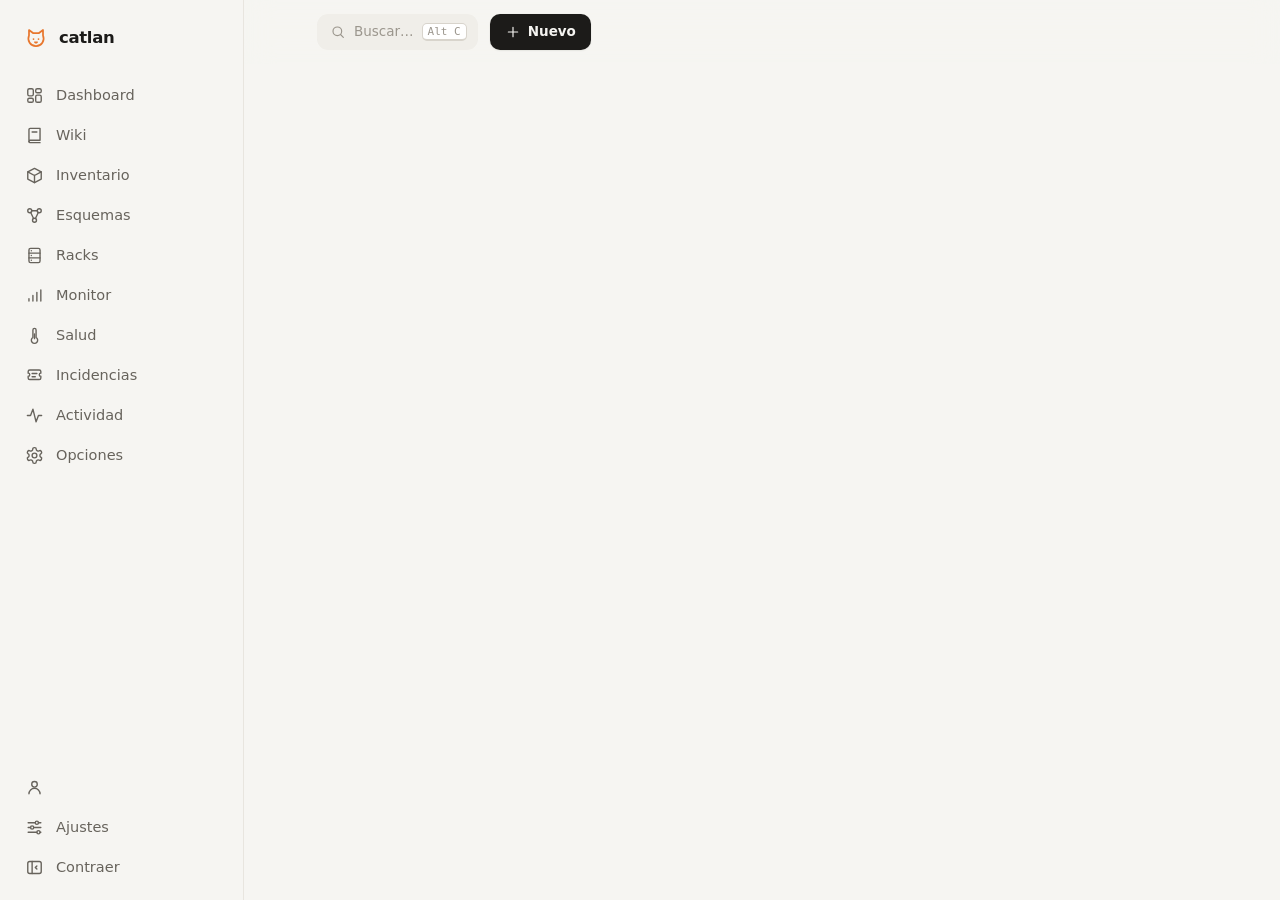
==== index.html @ 88fa3e04 "catlan: primera versión pública (WIP) Web autoalojada para equipos de IT: inventario, wiki, esquemas" ====
<!doctype html>
<html lang="es" data-theme="auto" data-density="comfy" data-motion="auto">
<head>
<meta charset="utf-8">
<meta name="viewport" content="width=device-width, initial-scale=1, viewport-fit=cover">
<title>catlan</title>
<link rel="icon" href="data:image/svg+xml,%3Csvg xmlns='http://www.w3.org/2000/svg' viewBox='0 0 24 24' fill='none' stroke='%23e8772e' stroke-width='2' stroke-linecap='round' stroke-linejoin='round'%3E%3Cpath d='M5 9.5V4l4 3h6l4-3v5.5A7.5 7.5 0 0 1 12 20a7.5 7.5 0 0 1-7-10.5z'/%3E%3Cpath d='M9.5 13h.01M14.5 13h.01'/%3E%3C/svg%3E">
<script>/* ajustes antes del primer pintado: sin parpadeo de tema */try{const s=JSON.parse(localStorage.getItem('catlan')||'{}'),h=document.documentElement;h.dataset.theme=s.theme||'auto';h.dataset.density=s.density||'comfy';h.dataset.motion=s.motion||'auto';if(s.rail)h.setAttribute('data-rail','');if(s.accent)h.style.setProperty('--acc',s.accent)}catch(e){}</script>
<style>
/* ── Tokens ─────────────────────────────────────────── */
:root{
  --bg:#f6f5f2;--s1:#ffffff;--s2:#f0eee9;--s3:#e6e3dc;--line:#e8e5df;--line2:#d8d4cc;
  --tx:#1c1b19;--tx2:#67635c;--tx3:#9b968d;--acc:#e8772e;--ok:#21925f;--bad:#d24343;--warn:#c4870f;
  --acc-soft:color-mix(in oklab,var(--acc) 14%,transparent);--acc-line:color-mix(in oklab,var(--acc) 45%,transparent);
  --sh1:0 1px 2px rgb(28 27 25/.06),0 0 0 .5px rgb(28 27 25/.03);
  --sh2:0 10px 30px -10px rgb(28 27 25/.18),0 2px 6px rgb(28 27 25/.06);
  --sh3:0 30px 80px -20px rgb(28 27 25/.35),0 8px 20px rgb(28 27 25/.08);
  --r:10px;--r2:16px;--pad:1;--side:244px;
  --e:cubic-bezier(.22,.8,.24,1);--spring:cubic-bezier(.34,1.45,.64,1);
  --font:ui-sans-serif,system-ui,-apple-system,"Segoe UI Variable Text","Segoe UI",Roboto,"Helvetica Neue",Arial,sans-serif;
  --mono:ui-monospace,"Cascadia Code","SF Mono","JetBrains Mono",Menlo,Consolas,monospace;
  color-scheme:light;
}
@media (prefers-color-scheme:dark){:root:not([data-theme=light]){
  --bg:#111110;--s1:#1a1a19;--s2:#222220;--s3:#2c2b29;--line:#262624;--line2:#353431;
  --tx:#edece8;--tx2:#a39f97;--tx3:#6e6a63;--ok:#3cc483;--bad:#f06a6a;--warn:#e5aa3a;
  --sh1:0 1px 2px rgb(0 0 0/.4),0 0 0 .5px rgb(255 255 255/.03);--sh2:0 12px 32px -10px rgb(0 0 0/.6),0 2px 6px rgb(0 0 0/.3);
  --sh3:0 30px 80px -20px rgb(0 0 0/.75),0 8px 24px rgb(0 0 0/.4);color-scheme:dark}}
:root[data-theme=dark]{
  --bg:#111110;--s1:#1a1a19;--s2:#222220;--s3:#2c2b29;--line:#262624;--line2:#353431;
  --tx:#edece8;--tx2:#a39f97;--tx3:#6e6a63;--ok:#3cc483;--bad:#f06a6a;--warn:#e5aa3a;
  --sh1:0 1px 2px rgb(0 0 0/.4),0 0 0 .5px rgb(255 255 255/.03);--sh2:0 12px 32px -10px rgb(0 0 0/.6),0 2px 6px rgb(0 0 0/.3);
  --sh3:0 30px 80px -20px rgb(0 0 0/.75),0 8px 24px rgb(0 0 0/.4);color-scheme:dark}
:root[data-density=compact]{--pad:.72}
:root[data-rail]{--side:72px}
html[data-motion=off] *,html[data-motion=off] *::before,html[data-motion=off] *::after{animation-duration:1ms!important;animation-delay:0s!important;transition-duration:1ms!important}
@media (prefers-reduced-motion:reduce){html[data-motion=auto] *,html[data-motion=auto] *::before,html[data-motion=auto] *::after{animation-duration:1ms!important;animation-delay:0s!important;transition-duration:1ms!important}}

/* ── Base ───────────────────────────────────────────── */
*{box-sizing:border-box}
html{-webkit-text-size-adjust:100%}
body{margin:0;background:var(--bg);color:var(--tx);font:14.5px/1.55 var(--font);-webkit-font-smoothing:antialiased;text-rendering:optimizeLegibility;transition:background .3s var(--e),color .3s var(--e)}
a{color:inherit}
::selection{background:var(--acc-soft)}
.ic{flex:none;display:block}
.mono{font-family:var(--mono);font-size:.92em;font-variant-numeric:tabular-nums}
.muted{color:var(--tx2)}.small{font-size:12.5px}.dim{color:var(--tx3)}
:focus-visible{outline:2px solid var(--acc);outline-offset:2px;border-radius:6px}
kbd{font:11px var(--mono);color:var(--tx3);border:1px solid var(--line2);border-bottom-width:2px;border-radius:5px;padding:1px 5px;background:var(--s1)}
h1,h2,h3,h4{text-wrap:balance}

/* ── Controles ──────────────────────────────────────── */
.btn{display:inline-flex;align-items:center;justify-content:center;gap:7px;height:36px;padding:0 14px;border-radius:var(--r);border:1px solid var(--line2);background:var(--s1);color:var(--tx);font:inherit;font-size:13.5px;font-weight:560;text-decoration:none;white-space:nowrap;cursor:pointer;box-shadow:var(--sh1);
  transition:transform .15s var(--e),background .2s,border-color .2s,color .2s,box-shadow .2s,opacity .2s}
.btn:hover{border-color:var(--tx3)}
.btn:active{transform:scale(.965)}
.btn.pri{background:var(--tx);color:var(--bg);border-color:transparent}
.btn.pri:hover{background:color-mix(in oklab,var(--tx) 86%,var(--acc))}
.btn.ghost{background:transparent;border-color:transparent;box-shadow:none;color:var(--tx2)}
.btn.ghost:hover{background:var(--s2);color:var(--tx)}
.btn.icon{width:36px;padding:0}.btn.sm{height:30px}.btn.icon.sm{width:30px}
.btn.danger{color:var(--bad)}.btn.danger:hover{border-color:var(--bad);background:color-mix(in oklab,var(--bad) 8%,var(--s1))}
.btn.danger-fill{background:var(--bad);color:#fff;border-color:transparent}
.btn:disabled{opacity:.4;pointer-events:none}
.chip{display:inline-flex;align-items:center;gap:6px;height:30px;padding:0 10px;border:1px dashed var(--line2);border-radius:99px;background:transparent;color:var(--tx2);font:inherit;font-size:12.5px;cursor:pointer;transition:all .2s var(--e)}
.chip:hover{border-style:solid;border-color:var(--acc-line);color:var(--tx);background:var(--acc-soft)}
input,select,textarea{font:inherit;color:var(--tx);background:var(--s1);border:1px solid var(--line2);border-radius:var(--r);outline:none;transition:border-color .18s,box-shadow .18s,background .18s}
input:not([type=checkbox]):not([type=file]),select{height:38px;padding:0 12px}
textarea{padding:10px 12px;line-height:1.6;resize:vertical}
input:hover,select:hover,textarea:hover{border-color:var(--tx3)}
input:focus,select:focus,textarea:focus{border-color:var(--acc);box-shadow:0 0 0 4px var(--acc-soft)}
input::placeholder,textarea::placeholder{color:var(--tx3)}
select{appearance:none;padding-right:34px;background-image:url("data:image/svg+xml,%3Csvg xmlns='http://www.w3.org/2000/svg' width='16' height='16' fill='none' stroke='%239b968d' stroke-width='2' stroke-linecap='round'%3E%3Cpath d='m4 6 4 4 4-4'/%3E%3C/svg%3E");background-repeat:no-repeat;background-position:right 11px center;cursor:pointer}
.fields{display:grid;gap:calc(16px*var(--pad))}
.fields.two{grid-template-columns:1fr 1fr;column-gap:16px}
.field label{display:block;font-size:12.5px;font-weight:560;color:var(--tx2);margin:0 0 6px}
.field input,.field select,.field textarea{width:100%}
.field.full{grid-column:1/-1}
.title-in{font-size:24px;font-weight:680;letter-spacing:-.022em;border-color:transparent!important;background:transparent;box-shadow:none!important;padding:4px 10px!important;margin-left:-10px;height:auto!important;border-radius:10px;min-width:0;flex:1 1 220px}
.title-in:hover{background:var(--s2)}.title-in:focus{background:var(--s1);border-color:var(--line2)!important}
.title-in.big{font-size:34px;letter-spacing:-.03em;width:100%;margin-bottom:8px}

/* Segmentado con pastilla deslizante */
.seg{position:relative;display:inline-flex;padding:3px;gap:2px;background:var(--s2);border-radius:11px;isolation:isolate}
.seg::before{content:"";position:absolute;z-index:-1;top:3px;bottom:3px;left:0;width:var(--w,0);transform:translateX(var(--x,0));background:var(--s1);border-radius:8px;box-shadow:var(--sh1);transition:transform .38s var(--spring),width .38s var(--spring)}
.seg button{border:0;background:none;height:30px;padding:0 12px;border-radius:8px;font:inherit;font-size:13px;font-weight:560;color:var(--tx2);cursor:pointer;transition:color .2s;white-space:nowrap}
.seg button:hover,.seg button.on{color:var(--tx)}
/* Interruptor */
.switch{position:relative;width:40px;height:24px;border-radius:99px;border:0;background:var(--s3);cursor:pointer;transition:background .25s var(--e);flex:none}
.switch::after{content:"";position:absolute;top:3px;left:3px;width:18px;height:18px;border-radius:50%;background:#fff;box-shadow:0 1px 3px rgb(0 0 0/.25);transition:transform .35s var(--spring)}
.switch[aria-checked=true]{background:var(--acc)}.switch[aria-checked=true]::after{transform:translateX(16px)}

/* ── Esqueleto ──────────────────────────────────────── */
.shell{display:grid;grid-template-columns:var(--side) minmax(0,1fr);min-height:100vh;transition:grid-template-columns .4s var(--e)}
.side{position:sticky;top:0;height:100vh;display:flex;flex-direction:column;gap:4px;padding:18px 12px 14px;border-right:1px solid var(--line);overflow:hidden;z-index:40;background:var(--bg)}
.brand{display:flex;align-items:center;gap:11px;height:40px;padding:0 12px;margin-bottom:14px;font-weight:700;font-size:16.5px;letter-spacing:-.02em;text-decoration:none}
.brand .ic{color:var(--acc);transition:transform .5s var(--spring)}.brand:hover .ic{transform:rotate(-12deg) scale(1.08)}
.nav{position:relative;display:flex;flex-direction:column;gap:2px}
.nav a,.navbtn{position:relative;z-index:1;display:flex;align-items:center;gap:12px;height:38px;padding:0 13px;border-radius:10px;border:0;background:none;color:var(--tx2);font:inherit;font-weight:540;text-decoration:none;cursor:pointer;white-space:nowrap;transition:color .2s,background .2s}
.nav a:hover,.navbtn:hover{color:var(--tx)}
.navbtn:hover{background:var(--s2)}
.nav a.on{color:var(--tx)}
.nav a .ic{transition:color .25s,transform .35s var(--spring)}
.nav a.on .ic{color:var(--acc)}
.nav a:active .ic{transform:scale(.88)}
.ind{position:absolute;left:0;right:0;top:0;height:38px;border-radius:10px;background:var(--s1);box-shadow:var(--sh1);opacity:0;transition:transform .45s var(--spring),opacity .2s}
.lbl{transition:opacity .25s var(--e)}
:root[data-rail] .side .lbl{opacity:0;pointer-events:none}
.side-foot{margin-top:auto;display:flex;flex-direction:column;gap:2px}
:root[data-rail] #toggle-rail .ic{transform:scaleX(-1)}
.main{min-width:0;display:flex;flex-direction:column}
.top{position:sticky;top:0;z-index:30;display:flex;align-items:center;gap:12px;height:64px;padding:0 clamp(16px,3vw,36px);background:color-mix(in oklab,var(--bg) 80%,transparent);-webkit-backdrop-filter:saturate(1.5) blur(14px);backdrop-filter:saturate(1.5) blur(14px);border-bottom:1px solid transparent;transition:border-color .3s}
.top.scrolled{border-color:var(--line)}
.crumbs{display:flex;align-items:center;gap:8px;min-width:0;font-size:13.5px;color:var(--tx3)}
.crumbs a{color:var(--tx2);text-decoration:none;transition:color .2s}.crumbs a:hover{color:var(--tx)}
.crumbs .cur{color:var(--tx);font-weight:560;overflow:hidden;text-overflow:ellipsis;white-space:nowrap}
.crumbs .sep{color:var(--line2)}
.sync{display:inline-flex;align-items:center;gap:6px;font-size:12px;color:var(--tx3);opacity:0;transform:translateY(2px);transition:opacity .3s,transform .3s var(--e);white-space:nowrap}
.sync.show{opacity:1;transform:none}
.sync i{width:7px;height:7px;border-radius:50%;background:var(--tx3)}
.sync.saving i{background:var(--acc);animation:pulse 1s ease-in-out infinite}
.sync.saved i{background:var(--ok)}.sync.error{color:var(--bad)}.sync.error i{background:var(--bad)}
.only-m{display:none!important}
.page{width:100%;max-width:1120px;margin:0 auto;padding:12px clamp(16px,3vw,36px) 96px}
.page[data-w=wide]{max-width:1480px}
/* Editor de esquemas: ocupa la ventana justa, sin scroll de página */
.page[data-w=fill]{max-width:1480px;height:calc(100dvh - 64px);display:flex;flex-direction:column;padding-bottom:16px}
.page[data-w=fill] .stage{flex:1;min-height:0}
.page[data-w=fill].in{animation-name:fade} /* sin desplazamiento: así no asoma scroll al entrar */
.page.in{animation:pageIn .5s var(--e) both}
.page.in .stagger>*{animation:rise .55s var(--e) both;animation-delay:calc(60ms + var(--i,0)*28ms)}

/* ── Piezas ─────────────────────────────────────────── */
.ph{display:flex;align-items:flex-end;justify-content:space-between;gap:16px 24px;flex-wrap:wrap;margin:20px 0 28px}
.ph h1{margin:0;font-size:30px;line-height:1.12;letter-spacing:-.03em;font-weight:700}
.ph .sub{margin:8px 0 0;color:var(--tx2);font-size:14px}
.ph-a{display:flex;align-items:center;gap:8px;flex-wrap:wrap}
.card{background:var(--s1);border:1px solid var(--line);border-radius:var(--r2);box-shadow:var(--sh1)}
.pad{padding:calc(22px*var(--pad)) calc(22px*var(--pad))}
.card-t{margin:0 0 14px;font-size:13px;font-weight:620;color:var(--tx2);letter-spacing:.01em;display:flex;align-items:center;gap:8px}
.card-t .count,.coll-btn .count{font-weight:560;color:var(--tx3);font-variant-numeric:tabular-nums}
.rows{display:flex;flex-direction:column;gap:2px}
.rowlink{display:flex;align-items:center;gap:14px;padding:calc(14px*var(--pad)) 14px;margin:0 -14px;border-radius:14px;text-decoration:none;transition:background .2s,box-shadow .2s,transform .25s var(--e)}
.rowlink:hover{background:var(--s1);box-shadow:var(--sh1)}
.rowlink:active{transform:scale(.995)}
.rowlink .grow{flex:1;min-width:0;display:flex;flex-direction:column;gap:2px}
.rowlink b{font-weight:600;font-size:15px;letter-spacing:-.01em}
.rowlink .ex{color:var(--tx2);font-size:13.5px;overflow:hidden;text-overflow:ellipsis;white-space:nowrap}
.rowlink time{flex:none;font-size:12.5px;color:var(--tx3)}
.badge-ic{flex:none;display:grid;place-items:center;width:38px;height:38px;border-radius:11px;background:var(--s2);color:var(--tx2);transition:background .25s,color .25s}
.rowlink:hover .badge-ic{background:var(--acc-soft);color:var(--acc)}
.grid{display:grid;grid-template-columns:repeat(auto-fill,minmax(230px,1fr));gap:16px}
.tile{display:flex;flex-direction:column;text-decoration:none;background:var(--s1);border:1px solid var(--line);border-radius:var(--r2);overflow:hidden;box-shadow:var(--sh1);transition:transform .35s var(--spring),box-shadow .3s var(--e),border-color .3s}
.tile:hover{transform:translateY(-3px);box-shadow:var(--sh2);border-color:var(--line2)}
.tile-art{position:relative;display:grid;place-items:center;aspect-ratio:16/9;color:var(--tx3);background:radial-gradient(var(--line2) 1px,transparent 1.3px) 0 0/16px 16px,var(--s2);border-bottom:1px solid var(--line);transition:color .3s}
.tile:hover .tile-art{color:var(--acc)}
.tile-art .ic{transition:transform .5s var(--spring)}.tile:hover .tile-art .ic{transform:scale(1.12)}
.tile-t{padding:14px 16px 2px;font-weight:600;letter-spacing:-.01em}
.tile-s{padding:0 16px 14px;font-size:12.5px;color:var(--tx3)}
.tile.add{border-style:dashed;background:transparent;box-shadow:none;align-items:center;justify-content:center;gap:8px;min-height:180px;color:var(--tx2);font:inherit;font-weight:560;cursor:pointer}
.tile.add:hover{color:var(--tx);border-color:var(--acc-line);background:var(--acc-soft)}
.empty{display:flex;flex-direction:column;align-items:center;text-align:center;padding:72px 20px;color:var(--tx2)}
.empty-ic{display:grid;place-items:center;width:64px;height:64px;border-radius:20px;background:var(--s1);border:1px solid var(--line);box-shadow:var(--sh1);color:var(--acc);margin-bottom:18px;animation:float 5s ease-in-out infinite}
.empty h3{margin:0 0 6px;color:var(--tx);font-size:17px;letter-spacing:-.01em}
.empty p{margin:0 0 20px;max-width:42ch}
/* Tabla */
.tbl-wrap{overflow:auto}
.tbl{width:100%;border-collapse:separate;border-spacing:0;font-size:13.5px}
.tbl th{position:sticky;top:0;text-align:left;font-size:12px;font-weight:600;color:var(--tx3);padding:12px 16px;border-bottom:1px solid var(--line);background:var(--s1);white-space:nowrap}
.tbl td{padding:calc(13px*var(--pad)) 16px;border-bottom:1px solid var(--line);white-space:nowrap}
.tbl tbody tr{cursor:pointer;transition:background .15s}
.tbl tbody tr:hover,.tbl tbody tr:focus-visible{background:var(--s2);outline:none}
.tbl tbody tr:last-child td{border-bottom:0}
.tbl td b{font-weight:600}
.pill{display:inline-flex;align-items:center;gap:7px;height:24px;padding:0 10px 0 9px;border-radius:99px;background:var(--s2);font-size:12.5px;color:var(--tx2)}
.pill i{width:6px;height:6px;border-radius:50%;background:var(--tx3)}
.pill.ok{background:color-mix(in oklab,var(--ok) 12%,transparent);color:color-mix(in oklab,var(--ok) 80%,var(--tx))}.pill.ok i{background:var(--ok);box-shadow:0 0 0 3px color-mix(in oklab,var(--ok) 20%,transparent)}
.pill.bad{background:color-mix(in oklab,var(--bad) 11%,transparent);color:color-mix(in oklab,var(--bad) 80%,var(--tx))}.pill.bad i{background:var(--bad)}
.pill.warn{background:color-mix(in oklab,var(--warn) 13%,transparent);color:color-mix(in oklab,var(--warn) 75%,var(--tx))}.pill.warn i{background:var(--warn)}
/* Plegables */
.coll-btn{display:flex;align-items:center;gap:8px;width:100%;padding:10px 0;border:0;background:none;font:inherit;font-weight:580;color:var(--tx2);cursor:pointer;text-align:left;transition:color .2s}
.coll-btn:hover{color:var(--tx)}
.coll-btn .chev{margin-left:auto;transition:transform .4s var(--spring)}
.coll.open>.coll-btn .chev{transform:rotate(180deg)}
.coll-body{display:grid;grid-template-rows:0fr;transition:grid-template-rows .45s var(--e)}
.coll.open>.coll-body{grid-template-rows:1fr}
.coll-body>div{min-height:0;overflow:hidden;visibility:hidden;opacity:0;transition:visibility 0s .45s,opacity .3s}
.coll.open>.coll-body>div{visibility:visible;opacity:1;transition:visibility 0s,opacity .4s .05s}
.coll.mini>.coll-btn{padding:4px 0;font-size:12.5px;font-weight:540;color:var(--tx3);width:auto}
.coll.mini>.coll-btn .chev{margin-left:0}
/* Prosa */
.read{max-width:760px;margin:0 auto}
.prose{font-size:15.5px;line-height:1.75;color:color-mix(in oklab,var(--tx) 92%,var(--tx2))}
.prose>:first-child{margin-top:0}
.prose h2,.prose h3,.prose h4,.prose h5{color:var(--tx);letter-spacing:-.018em;line-height:1.25;margin:1.8em 0 .55em}
.prose h2{font-size:23px}.prose h3{font-size:19px}.prose h4{font-size:16.5px}.prose h5{font-size:15px}
.prose p{margin:0 0 1.05em}
.prose ul{margin:0 0 1.1em;padding-left:1.3em}.prose li{margin:.3em 0;padding-left:.2em}.prose li::marker{color:var(--tx3)}
.prose a{text-decoration:underline;text-decoration-color:var(--acc-line);text-decoration-thickness:1.5px;text-underline-offset:3px;transition:text-decoration-color .2s}
.prose a:hover{text-decoration-color:var(--acc)}
a.ref{text-decoration:none;color:inherit;display:inline-flex;align-items:center;gap:5px;padding:0 .5em;border-radius:7px;background:var(--acc-soft);font-weight:560;font-size:.94em;transition:background .2s}
a.ref::before{content:"";width:6px;height:6px;border-radius:2px;background:var(--acc)}
a.ref:hover{background:color-mix(in oklab,var(--acc) 24%,transparent)}
.prose code{font:.86em var(--mono);background:var(--s2);border:1px solid var(--line);padding:.12em .4em;border-radius:6px}
.prose pre{background:var(--s1);border:1px solid var(--line);border-radius:14px;padding:16px 18px;overflow:auto;font-size:13px;line-height:1.65;box-shadow:var(--sh1)}
.prose pre code{background:none;border:0;padding:0;font-size:inherit}
.prose s{color:var(--tx3)}
.read-foot{margin-top:56px;padding-top:8px;border-top:1px solid var(--line)}
/* Editor wiki */
.mdin{display:block;width:100%;min-height:52vh;border:0!important;box-shadow:none!important;background:transparent;padding:4px 0!important;font:15px/1.75 var(--mono);resize:none}
.ed-bar{display:flex;align-items:center;justify-content:space-between;gap:12px;margin:0 0 18px;padding-bottom:14px;border-bottom:1px solid var(--line)}
.actionbar{position:sticky;bottom:16px;display:flex;justify-content:flex-end;gap:8px;margin-top:28px;padding:10px;border-radius:16px;background:color-mix(in oklab,var(--s1) 82%,transparent);-webkit-backdrop-filter:blur(14px);backdrop-filter:blur(14px);border:1px solid var(--line);box-shadow:var(--sh2);animation:rise .5s .15s var(--e) both}
/* Ficha */
.split{display:grid;grid-template-columns:minmax(0,1fr) 340px;gap:20px;align-items:start}
.side-col{display:flex;flex-direction:column;gap:20px;position:sticky;top:84px}
.notes{margin-top:22px;padding-top:20px;border-top:1px solid var(--line);font-size:14.5px}
.rel{list-style:none;margin:0;padding:0;display:flex;flex-direction:column;gap:2px}
.rel a{display:flex;align-items:center;gap:11px;padding:8px 10px;margin:0 -10px;border-radius:10px;text-decoration:none;transition:background .2s}
.rel a:hover{background:var(--s2)}
.rel .badge-ic{width:30px;height:30px;border-radius:9px}
.rel a:hover .badge-ic{background:var(--acc-soft);color:var(--acc)}
.rel span{display:flex;flex-direction:column;min-width:0}.rel small{color:var(--tx3);font-size:11.5px}
.scroll{max-height:420px;overflow:auto;margin:0 -6px;padding:0 6px}
/* Línea de tiempo */
.day{margin:28px 0 8px;font-size:12px;font-weight:620;color:var(--tx3);letter-spacing:.04em;text-transform:uppercase}
.day:first-child{margin-top:4px}
.tl{list-style:none;margin:0;padding:0;position:relative}
.ev{position:relative;display:grid;grid-template-columns:32px minmax(0,1fr);gap:12px;padding:10px 0}
.ev:not(:last-child)::before{content:"";position:absolute;left:15.5px;top:46px;bottom:-6px;width:1px;background:var(--line)}
.av{display:grid;place-items:center;width:32px;height:32px;border-radius:50%;font-size:12.5px;font-weight:650;background:hsl(var(--h) 60% 92%);color:hsl(var(--h) 45% 34%)}
:root[data-theme=dark] .av{background:hsl(var(--h) 25% 20%);color:hsl(var(--h) 60% 76%)}
@media (prefers-color-scheme:dark){:root:not([data-theme=light]) .av{background:hsl(var(--h) 25% 20%);color:hsl(var(--h) 60% 76%)}}
.ev p{margin:5px 0 0;font-size:14px;color:var(--tx2)}
.ev p b{color:var(--tx);font-weight:600}
.ev p a{color:var(--tx);font-weight:560;text-decoration:underline;text-decoration-color:var(--line2);text-underline-offset:3px}
.ev p a:hover{text-decoration-color:var(--acc)}
.ev time{display:block;font-size:12px;color:var(--tx3);margin-top:1px}
.snap{margin:6px 0 4px;padding:12px 14px;max-height:280px;overflow:auto;white-space:pre-wrap;word-break:break-word;font:12px/1.6 var(--mono);color:var(--tx2);background:var(--s2);border-radius:10px}
.compact .ev{grid-template-columns:26px minmax(0,1fr);padding:7px 0}
.compact .av{width:26px;height:26px;font-size:11px}
.compact .ev:not(:last-child)::before{left:12.5px;top:38px}
.compact .ev p{margin-top:3px;font-size:13px}

/* ── Esquemas ───────────────────────────────────────── */
.ed-head{display:flex;align-items:center;gap:12px;flex-wrap:wrap;margin:14px 0 18px}
.stage{position:relative;overflow:hidden;background:radial-gradient(color-mix(in oklab,var(--line2) 80%,transparent) 1px,transparent 1.4px) 0 0/22px 22px,var(--s1)}
#cv{display:block;width:100%;height:100%;cursor:grab;touch-action:none;user-select:none;-webkit-user-select:none}
#cv:focus-visible{outline:none}.stage:has(#cv:focus-visible){border-color:var(--acc-line)}
.stage.dragging{cursor:grabbing}
.bgimg{opacity:.92}
.nd{cursor:grab;transition:opacity .3s var(--e)}
.nd.dim{opacity:.18}
.nd .in{transform-box:fill-box;transform-origin:center}
.nd .box{fill:var(--s1);stroke:var(--line2);stroke-width:1.5;filter:drop-shadow(0 3px 6px rgb(0 0 0/.07));transition:stroke .25s,fill .25s}
.nd:hover .box{stroke:var(--tx3)}
.nd .halo{fill:none;stroke:var(--acc);stroke-width:2;opacity:0;transform-box:fill-box;transform-origin:center;transform:scale(.9);transition:opacity .25s,transform .4s var(--spring)}
.nd.sel .halo{opacity:1;transform:none}
.nd.sel .box{stroke:var(--acc)}
.nd use{color:var(--tx);transition:color .25s}.nd.sel use{color:var(--acc)}
.nd text{fill:var(--tx);font:600 13px var(--font);paint-order:stroke;stroke:var(--s1);stroke-width:6px;stroke-linejoin:round}
.nd text.ip{fill:var(--tx3);font:11px var(--mono)}
#tour{position:fixed;inset:0;z-index:90}
#tour .hole{position:fixed;border-radius:12px;box-shadow:0 0 0 9999px rgb(0 0 0 / .55),0 0 0 2px var(--acc);pointer-events:none;transition:all .35s var(--e)}
#tour .hole.none{inset:50% auto auto 50%;width:0;height:0;box-shadow:0 0 0 9999px rgb(0 0 0 / .55)}
#tour .tcard{position:fixed;width:min(340px,calc(100vw - 32px));background:var(--s1);color:var(--tx);border:1px solid var(--line);border-radius:16px;padding:18px 18px 14px;box-shadow:0 18px 50px rgb(0 0 0 / .35);transition:top .35s var(--e),left .35s var(--e)}
#tour .tcard h3{margin:2px 0 6px;font-size:17px}#tour .tcard p{margin:0 0 14px;color:var(--tx2);font-size:14px;line-height:1.5}
#tour .tstep{font-size:12px;color:var(--tx3)}#tour .tbtns{display:flex;gap:8px;align-items:center}#tour .tbtns .grow{flex:1}
[data-motion="off"] #tour .hole,[data-motion="off"] #tour .tcard{transition:none}
.lk{stroke:var(--line2);stroke-width:2.5;stroke-linecap:round;transition:stroke .25s}
.lkt{font:500 11px var(--mono, ui-monospace, monospace);fill:var(--tx2);text-anchor:middle;paint-order:stroke;stroke:var(--bg);stroke-width:4px;stroke-linejoin:round;pointer-events:none}
.lkg:hover .lk{stroke:var(--tx3)}.lkg.sel .lk{stroke:var(--acc);stroke-width:3}
.hit{stroke:transparent;stroke-width:18;cursor:pointer}
.ghostln{stroke:var(--acc);stroke-width:2;stroke-dasharray:6 6;animation:dash .6s linear infinite;pointer-events:none}
.dock{position:absolute;left:14px;top:14px;display:flex;flex-direction:column;padding:5px;max-height:calc(100% - 28px);background:color-mix(in oklab,var(--s1) 86%,transparent);-webkit-backdrop-filter:blur(12px);backdrop-filter:blur(12px);border:1px solid var(--line);border-radius:14px;box-shadow:var(--sh2)}
.dock button{display:grid;place-items:center;width:38px;height:38px;flex:none;border:0;border-radius:10px;background:none;color:var(--tx2);cursor:pointer;transition:background .2s,color .2s,transform .2s var(--spring)}
.dock button:hover{background:var(--s2);color:var(--tx);transform:scale(1.06)}
.dock button:active{transform:scale(.92)}
.dock-tg{color:var(--tx)!important}
.dock-tools{display:grid;grid-template-rows:1fr;min-height:0;transition:grid-template-rows .45s var(--e)}
.dock-tools>div{min-height:0;overflow:auto;display:flex;flex-direction:column;gap:1px;scrollbar-width:none}
.dock.closed .dock-tools{grid-template-rows:0fr}
.dock:not(.closed) .dock-tg{background:var(--s2)}
.insp{position:absolute;right:14px;top:14px;width:290px;padding:16px;background:color-mix(in oklab,var(--s1) 94%,transparent);-webkit-backdrop-filter:blur(12px);backdrop-filter:blur(12px);border:1px solid var(--line);border-radius:16px;box-shadow:var(--sh2);
  opacity:0;transform:translateX(14px) scale(.97);transform-origin:top right;pointer-events:none;transition:opacity .22s var(--e),transform .45s var(--spring)}
.insp.show{opacity:1;transform:none;pointer-events:auto}
.insp-h{display:flex;align-items:center;gap:10px;margin-bottom:16px}
.insp-h>div{display:flex;flex-direction:column;flex:1;min-width:0}
.insp-ic{display:grid;place-items:center;width:38px;height:38px;border-radius:11px;background:var(--acc-soft);color:var(--acc);flex:none}
.insp-a{display:flex;gap:8px;margin-top:16px}.insp-a .btn:first-child{flex:1}
.linkrow{display:flex;align-items:center;gap:8px;margin-top:12px;font-size:13px;color:var(--tx2);text-decoration:none;transition:color .2s}
.linkrow:hover{color:var(--acc)}
.hint-pill{position:absolute;left:50%;bottom:14px;transform:translateX(-50%);padding:7px 14px;border-radius:99px;font-size:12.5px;color:var(--tx2);background:color-mix(in oklab,var(--s1) 88%,transparent);-webkit-backdrop-filter:blur(10px);backdrop-filter:blur(10px);border:1px solid var(--line);box-shadow:var(--sh1);pointer-events:none;white-space:nowrap;transition:color .3s,border-color .3s}
.hint-pill.on{color:var(--acc);border-color:var(--acc-line)}

/* ── Racks ──────────────────────────────────────────── */
.rk-cap{display:flex;align-items:center;gap:10px;margin-left:auto}
.meter{width:120px;height:6px;border-radius:99px;background:var(--s3);overflow:hidden}
.meter i{display:block;height:100%;width:0;border-radius:inherit;background:var(--acc);transition:width .6s var(--spring)}
.hgt{display:inline-flex;align-items:center;gap:8px}.hgt input{width:68px;height:32px!important}
.rk-layout{display:grid;grid-template-columns:200px auto minmax(260px,1fr);gap:24px;align-items:start}
.rk-pal,.rk-insp{position:sticky;top:84px}
.pal-list{display:flex;flex-direction:column;gap:1px;padding-top:4px}
.pal-item{display:flex;align-items:center;gap:10px;height:36px;padding:0 10px;margin:0 -10px;border:0;border-radius:9px;background:none;color:var(--tx);font:inherit;font-size:13.5px;cursor:pointer;text-align:left;transition:background .2s,transform .25s var(--spring)}
.pal-item:hover{background:var(--s2);transform:translateX(3px)}
.pal-item:active{transform:scale(.97)}
.pal-item .u{margin-left:auto;font:11.5px var(--mono);color:var(--tx3)}
.sw{width:22px;height:12px;border-radius:3px;background:var(--c);flex:none}
.rack-frame{padding:12px 0;border-radius:16px;background:var(--s1);border:1px solid var(--line);box-shadow:var(--sh1)}
.rack{position:relative;width:min(400px,calc(100vw - 40px));background:var(--s2);touch-action:none;user-select:none;-webkit-user-select:none;outline:none}
.rack::before,.rack::after{content:"";position:absolute;top:0;bottom:0;width:2px;border-radius:1px;background:var(--line2);z-index:0}
.rack::before{left:33px}.rack::after{right:8px}
.rack-frame:has(.rack:focus-visible){box-shadow:0 0 0 2px var(--acc),var(--sh1)}
.ru{position:absolute;left:0;right:0;height:24px;border-top:1px solid color-mix(in oklab,var(--line) 70%,transparent)}
.ru span{position:absolute;left:0;width:28px;text-align:center;font:10px/24px var(--mono);color:var(--tx3)}
.dev{position:absolute;z-index:1;left:39px;right:15px;display:flex;align-items:center;gap:8px;padding:0 10px;border-radius:5px;color:var(--tx);font-size:12px;white-space:nowrap;overflow:hidden;cursor:grab;
  background:var(--s1);border:1px solid var(--line2);border-left:3px solid var(--c);
  transition:bottom .42s var(--spring),height .42s var(--spring),box-shadow .25s,border-color .2s,opacity .3s,transform .25s var(--e)}
.dev:hover{border-color:var(--tx3);border-left-color:var(--c)}
.dev.sel{z-index:2;border-color:var(--acc);border-left-color:var(--c);box-shadow:0 0 0 1px var(--acc),0 8px 20px -10px rgb(0 0 0/.35)}
.dev>svg{color:var(--c);flex:none}
.dev.lift{cursor:grabbing;transform:scale(1.015)}
.dev.dim{opacity:.25}
.dev .dn{font-weight:600;overflow:hidden;text-overflow:ellipsis}
.dev .dm{color:var(--tx3);font:10.5px var(--mono)}
.dev .led{width:6px;height:6px;margin-left:auto;border-radius:50%;background:var(--ok);flex:none;animation:led 3.2s ease-in-out infinite}
.dev .dn{flex:0 1 auto;max-width:34%}
.dev.many .dm{display:none}
.dev>span:not(.dn):not(.dm):not(.led)+.led{margin-left:0}
/* Frontales: cada tipo se reconoce de un vistazo */
.pts{flex:1;min-width:0;max-width:calc(var(--cols)*12px);height:min(calc(100% - 6px),calc(var(--rows)*9px + 2px));display:grid;grid-template-columns:repeat(var(--cols),1fr);grid-template-rows:repeat(var(--rows),1fr);gap:2px;margin-left:auto}
.pt{border-radius:2px;box-shadow:inset 0 0 0 1px color-mix(in oklab,var(--tx3) 70%,transparent);cursor:pointer;transition:background .2s,box-shadow .2s,transform .2s var(--spring)}
.pt:hover{background:var(--tx);box-shadow:none;transform:scale(1.25)}
.pt.on{background:var(--ok);box-shadow:none}
.t-patch .pt.on{background:var(--warn)}.t-pdu .pt.on{background:var(--k4)}
.t-pdu .pt{border-radius:50%}
.sfp{display:grid;grid-template-columns:repeat(var(--k),9px);gap:2px 3px;flex:none;padding-left:5px;border-left:1px solid var(--line2)}
.sf{width:9px;height:7px;border-radius:1.5px;box-shadow:inset 0 0 0 1px var(--tx3);cursor:pointer;transition:transform .2s var(--spring),background .2s}
.sf:hover{background:var(--tx);box-shadow:none;transform:scale(1.25)}.sf.on{background:var(--k1);box-shadow:none}
.bays{flex:1;align-self:stretch;margin:5px 0 5px auto;max-width:190px;border-radius:3px;background:repeating-linear-gradient(90deg,var(--line2) 0 1px,transparent 1px 14px);box-shadow:inset 0 0 0 1px var(--line2)}
.bays.big{max-width:220px;background:repeating-linear-gradient(90deg,var(--line2) 0 1px,transparent 1px 27px)}
.lcd{flex:none;margin-left:auto;padding:0 6px;height:15px;border-radius:3px;font:600 9.5px/15px var(--mono);color:var(--tx2);background:var(--s2)}
.bars{display:flex;gap:2px;flex:none}.bars i{width:4px;height:10px;border-radius:1px;background:var(--ok)}.bars i:last-child{opacity:.3}
.mports{flex:none;margin-left:auto;width:calc(var(--n)*10px);height:8px;background:repeating-linear-gradient(90deg,var(--tx3) 0 8px,transparent 8px 10px);opacity:.6}
.shelf{flex:1;height:2px;margin:auto 0 4px auto;max-width:260px;border-radius:1px;background:var(--line2)}
.vent{flex:1;height:4px;margin-left:auto;max-width:280px;background:repeating-linear-gradient(90deg,var(--line2) 0 22px,transparent 22px 27px)}
.t-server{--c:var(--k1)}.t-switch{--c:var(--k3)}.t-patch{--c:var(--tx3)}.t-router{--c:var(--k6)}.t-firewall{--c:var(--k2)}.t-nas{--c:var(--k7)}
.t-ups{--c:var(--k4)}.t-pdu{--c:var(--k4)}.t-kvm{--c:var(--k5)}.t-tray{--c:var(--line2)}.t-blank{--c:var(--line2)}.t-other{--c:var(--tx3)}
.t-blank{color:var(--tx3);background:transparent;border-style:dashed}.t-blank .led{display:none}
.np{display:flex;align-items:center;gap:8px;margin-top:4px;font-size:12.5px;color:var(--tx3)}
/* Diálogo de bocas */
dialog.ports-dlg{width:min(900px,calc(100vw - 32px));overflow-x:hidden}
@media (max-width:560px){.pd{padding:18px}.pd-ed{grid-template-columns:1fr auto}.pd-ed label{grid-column:1/-1}.pd-face{gap:10px;padding:12px}.pd-sfp{padding-left:10px}.ser .field input{width:70px}}
.pd{padding:24px}
.pd-h{display:flex;align-items:flex-start;justify-content:space-between;gap:12px;margin-bottom:18px}
.pd-h h3{margin:0}.pd-h p{margin:4px 0 0}
.pd-face{display:flex;gap:18px;align-items:center;padding:16px 16px 14px;border-radius:12px;background:var(--s2);border:1px solid var(--line2);border-left:4px solid var(--c);overflow-x:auto}
.pd-cu,.pd-sfp{display:grid;grid-template-columns:repeat(var(--cols),minmax(0,1fr));gap:6px 5px}
.pd-cu{flex:1}.pd-sfp{flex:none;padding-left:16px;border-left:1px solid var(--line2)}
.pp{display:flex;flex-direction:column;align-items:center;gap:3px;min-width:22px;padding:0;border:0;background:none;color:var(--tx3);font:600 9.5px var(--mono);cursor:pointer}
.pp i{width:100%;max-width:30px;aspect-ratio:1.15;border-radius:4px;background:var(--s1);box-shadow:inset 0 0 0 1px var(--line2);position:relative;transition:transform .25s var(--spring),box-shadow .2s,background .2s}
.pp i::after{content:"";position:absolute;left:32%;right:32%;bottom:22%;height:2px;border-radius:1px;background:var(--line2)}
.pp:hover i{transform:translateY(-2px)}
.pp.on i{background:color-mix(in oklab,var(--ok) 18%,var(--s1));box-shadow:inset 0 0 0 1.5px var(--ok)}
.t-pdu .pp.on i{background:color-mix(in oklab,var(--k4) 18%,var(--s1));box-shadow:inset 0 0 0 1.5px var(--k4)}.t-pdu .pp i{border-radius:50%;aspect-ratio:1}
.t-patch .pp.on i{background:color-mix(in oklab,var(--warn) 18%,var(--s1));box-shadow:inset 0 0 0 1.5px var(--warn)}
.pp.sfp i{aspect-ratio:1.6;max-width:26px}
.pp.sfp.on i{background:color-mix(in oklab,var(--k1) 18%,var(--s1));box-shadow:inset 0 0 0 1.5px var(--k1)}
.pp.cur{color:var(--tx)}.pp.cur i{transform:translateY(-3px) scale(1.08);box-shadow:inset 0 0 0 2px var(--tx)}
.pp.bottom{flex-direction:column-reverse}
.pd-ed{display:grid;grid-template-columns:auto 1fr auto;align-items:center;gap:10px;margin:20px 0 6px}
.pd-ed label{font-weight:620;font-size:14px;white-space:nowrap}.pd-ed label span{font-family:var(--mono)}
.pd-ed input{width:100%}
.pd-ref{display:flex;flex-direction:column;gap:4px;min-height:0;font-size:13px;color:var(--tx2)}
.pd-ref span{display:flex;align-items:center;gap:8px;flex-wrap:wrap;animation:rise .3s var(--e) both}.pd-ref .ic{color:var(--tx3)}
.pd-ser{margin-top:8px;border-top:1px solid var(--line)}
.ser{display:flex;flex-wrap:wrap;align-items:flex-end;gap:10px;padding:4px 0 8px}.ser .field input{width:84px}.ser .field.grow{flex:1;min-width:180px}.ser .field.grow input{width:100%}
#sr-pv{margin:2px 0 10px}#sr-pv code{font:11.5px var(--mono);background:var(--s2);padding:1px 5px;border-radius:5px}
.pd-list{margin-top:8px;max-height:240px;overflow:auto;border-top:1px solid var(--line)}
.pd-list table{width:100%;border-collapse:collapse;font-size:13.5px}
.pd-list td{padding:8px 4px;border-bottom:1px solid var(--line);cursor:pointer}
.pd-list tr:hover td{background:var(--s2)}
.pd-list td:first-child{width:70px;font-family:var(--mono);color:var(--tx3)}
/* Ficha flotante al pasar por una referencia */
.hcard{position:fixed;z-index:150;width:min(300px,calc(100vw - 16px));padding:14px 16px;background:var(--s1);border:1px solid var(--line);border-radius:14px;box-shadow:var(--sh3);font-size:13px;animation:menuIn .28s var(--spring) both;transform-origin:var(--ox,top left)}
.hcard.out{animation:menuOut .14s var(--e) both}
.hc-h{display:flex;align-items:center;gap:10px;margin-bottom:12px}
.hc-h>div{flex:1;min-width:0;display:flex;flex-direction:column}.hc-h b{font-size:14.5px;overflow:hidden;text-overflow:ellipsis;white-space:nowrap}.hc-h small{color:var(--tx3)}
.hc-h .badge-ic{background:var(--acc-soft);color:var(--acc)}
.hcard dl{display:grid;grid-template-columns:auto 1fr;gap:6px 14px;margin:0}
.hcard dt{color:var(--tx3)}.hcard dd{margin:0;overflow:hidden;text-overflow:ellipsis;white-space:nowrap}
.hc-w{margin-top:12px;padding-top:10px;border-top:1px solid var(--line);color:var(--tx2);display:flex;flex-direction:column;gap:4px}
.hc-w span{display:flex;align-items:center;gap:7px}.hc-w .ic{color:var(--tx3)}
.hc-f{margin-top:10px;font-size:11.5px;color:var(--tx3)}
.rk-prev{display:flex;gap:16px;align-items:flex-start;margin:2px 0 14px}
.mini-rack{position:relative;flex:none;width:48px;margin:3px;border-radius:4px;background:var(--s2);box-shadow:inset 0 0 0 1px var(--line2)}
.mini-rack i{position:absolute;left:4px;right:4px;border-radius:1.5px;background:var(--c);animation:rise .4s var(--e) both}
.rk-prev ul{list-style:none;margin:0;padding:0;min-width:0;display:flex;flex-direction:column;gap:5px;font-size:12.5px}
.rk-prev li{display:flex;align-items:center;gap:7px;white-space:nowrap;overflow:hidden;text-overflow:ellipsis}
.rk-prev .mono{width:30px;font-size:11px}.rk-prev .sw{width:14px;height:8px}
.rk-list{list-style:none;margin:0;padding:0}
.rk-list li{display:flex;align-items:center;gap:10px;padding:8px 10px;margin:0 -10px;border-radius:9px;cursor:pointer;font-size:13.5px;transition:background .2s}
.rk-list li:hover{background:var(--s2)}
.rk-list .mono{width:52px;color:var(--tx3);font-size:12px}
.props{width:100%;border-collapse:collapse;margin-top:16px;font-size:13px}
.props th{text-align:left;font-weight:560;color:var(--tx2);padding:7px 12px 7px 0;width:38%;vertical-align:top}
.props td{padding:7px 0}.props tr+tr>*{border-top:1px solid var(--line)}

/* ── Capas: menús, diálogos, cajones, avisos ───────── */
.menu{position:fixed;z-index:100;min-width:200px;padding:5px;background:var(--s1);border:1px solid var(--line);border-radius:13px;box-shadow:var(--sh3);transform-origin:var(--ox,top right);animation:menuIn .26s var(--spring) both}
.menu.out{animation:menuOut .14s var(--e) both}
.menu button{display:flex;align-items:center;gap:10px;width:100%;height:36px;padding:0 10px;border:0;border-radius:8px;background:none;color:var(--tx);font:inherit;font-size:13.5px;cursor:pointer;text-align:left}
.menu button .ic{color:var(--tx2)}
.menu button:hover,.menu button:focus-visible{background:var(--s2);outline:none}
.menu button.danger,.menu button.danger .ic{color:var(--bad)}
.menu button.danger:hover{background:color-mix(in oklab,var(--bad) 10%,transparent)}
.menu hr{border:0;border-top:1px solid var(--line);margin:5px 4px}
dialog{border:1px solid var(--line);padding:0;width:min(440px,calc(100vw - 32px));border-radius:20px;background:var(--s1);color:var(--tx);box-shadow:var(--sh3)}
dialog[open]{animation:dlgIn .38s var(--spring) backwards} /* sin transform al acabar: la ficha flotante (fixed) se coloca bien dentro */
dialog::backdrop{background:rgb(15 15 14/.35);-webkit-backdrop-filter:blur(3px);backdrop-filter:blur(3px);animation:fade .25s both}
dialog form{padding:24px}
dialog h3{margin:0 0 6px;font-size:18px;letter-spacing:-.015em}
dialog p{margin:0 0 20px;color:var(--tx2);font-size:14px}
.dlg-a{display:flex;flex-direction:row-reverse;gap:8px;margin-top:24px}
.file{position:relative;display:flex}
.file input{position:absolute;inset:0;opacity:0;cursor:pointer}
.file span{display:flex;align-items:center;gap:8px;width:100%;height:42px;padding:0 14px;border:1px dashed var(--line2);border-radius:var(--r);color:var(--tx2);font-size:13.5px;transition:all .2s}
.file:hover span,.file input:focus-visible+span{border-color:var(--acc);color:var(--tx);background:var(--acc-soft)}
.file em{font-style:normal;overflow:hidden;text-overflow:ellipsis;white-space:nowrap}
#scrim{position:fixed;inset:0;z-index:60;background:rgb(15 15 14/.28);-webkit-backdrop-filter:blur(2px);backdrop-filter:blur(2px);opacity:0;pointer-events:none;transition:opacity .35s var(--e)}
body.drawer-open #scrim,body.nav-open #scrim{opacity:1;pointer-events:auto}
.drawer{position:fixed;z-index:70;top:10px;right:10px;bottom:10px;width:min(380px,calc(100vw - 20px));display:flex;flex-direction:column;background:var(--s1);border:1px solid var(--line);border-radius:22px;box-shadow:var(--sh3);overflow:auto;
  transform:translateX(calc(100% + 24px));visibility:hidden;transition:transform .55s var(--e),visibility 0s .55s}
body.drawer-open .drawer{transform:none;visibility:visible;transition:transform .55s var(--e)}
.drawer header{display:flex;align-items:center;justify-content:space-between;padding:20px 20px 6px}
.drawer h2{margin:0;font-size:20px;letter-spacing:-.02em}
.drawer section{padding:16px 20px;border-bottom:1px solid var(--line)}
.drawer section:last-of-type{border-bottom:0}
.drawer h4{margin:0 0 14px;font-size:12px;font-weight:620;color:var(--tx3);letter-spacing:.05em;text-transform:uppercase}
.set{display:flex;align-items:center;justify-content:space-between;gap:12px;min-height:40px}
.set+.set{margin-top:10px}
.set>span{font-size:14px;font-weight:540}
.set small{display:block;color:var(--tx3);font-size:12px;font-weight:400}
.swatches{display:flex;gap:8px}
.swatches button{width:26px;height:26px;border-radius:50%;border:0;background:var(--c);cursor:pointer;box-shadow:inset 0 0 0 1px rgb(0 0 0/.12);transition:transform .35s var(--spring),box-shadow .25s}
.swatches button:hover{transform:scale(1.12)}
.swatches button.on{box-shadow:0 0 0 2px var(--s1),0 0 0 4px var(--c)}
.drawer-foot{margin-top:auto;padding:16px 20px 20px;display:flex;align-items:center;justify-content:space-between;color:var(--tx3);font-size:12.5px}
#toasts{position:fixed;z-index:200;left:50%;bottom:22px;transform:translateX(-50%);display:flex;flex-direction:column;align-items:center;gap:8px;pointer-events:none}
.toast{display:flex;align-items:center;gap:9px;padding:10px 16px 10px 12px;border-radius:13px;background:var(--tx);color:var(--bg);font-size:13.5px;font-weight:540;box-shadow:var(--sh3);animation:toastIn .5s var(--spring) both}
.toast .ic{color:var(--ok)}.toast.bad .ic{color:var(--bad)}
.toast.out{animation:toastOut .3s var(--e) both}

/* ── Movimiento ─────────────────────────────────────── */
@keyframes pageIn{from{opacity:0;transform:translateY(10px)}}
@keyframes rise{from{opacity:0;transform:translateY(12px)}}
@keyframes fade{from{opacity:0}}
@keyframes menuIn{from{opacity:0;transform:scale(.92) translateY(-4px)}}
@keyframes menuOut{to{opacity:0;transform:scale(.96)}}
@keyframes dlgIn{from{opacity:0;transform:translateY(16px) scale(.96)}}
@keyframes toastIn{from{opacity:0;transform:translateY(16px) scale(.9)}}
@keyframes toastOut{to{opacity:0;transform:translateY(8px) scale(.96)}}
@keyframes pulse{50%{transform:scale(.6);opacity:.5}}
@keyframes float{50%{transform:translateY(-5px)}}
@keyframes dash{to{stroke-dashoffset:-12}}
@keyframes led{0%,92%,100%{opacity:1}95%{opacity:.35}}
@keyframes shake{20%{transform:translateX(-5px)}40%{transform:translateX(4px)}60%{transform:translateX(-3px)}80%{transform:translateX(2px)}}

/* ── Monitor ────────────────────────────────────────── */
.nbadge{margin-left:auto;min-width:19px;height:19px;padding:0 6px;border-radius:99px;background:var(--bad);color:#fff;font-size:11px;font-weight:700;display:grid;place-items:center;animation:menuIn .35s var(--spring) both}
.nbadge[hidden]{display:none}
:root[data-rail] .nbadge{position:absolute;left:30px;top:3px;min-width:16px;height:16px;padding:0 4px;font-size:10px}
.mon-list{padding:6px}
.mon-row{display:grid;grid-template-columns:auto minmax(0,1fr) auto auto auto;align-items:center;gap:16px;padding:calc(12px*var(--pad)) 14px;border-radius:12px;transition:background .2s}
.mon-row:hover{background:var(--s2)}
.mon-row+.mon-row{box-shadow:0 -1px 0 var(--line)}
.mdot{width:10px;height:10px;border-radius:50%;background:var(--tx3)}
.mdot.up{background:var(--ok);box-shadow:0 0 0 4px color-mix(in oklab,var(--ok) 18%,transparent)}
.mdot.down{background:var(--bad);animation:alarm 1.3s ease-out infinite}
.mon-n{display:flex;flex-direction:column;min-width:0}
.mon-n b{font-weight:600;overflow:hidden;text-overflow:ellipsis;white-space:nowrap}
.mon-n small{color:var(--tx3);font-size:12px;overflow:hidden;text-overflow:ellipsis;white-space:nowrap}
.mon-row.down .mon-n small,.mon-row.down .mon-k b{color:var(--bad)}
.spark{display:flex;gap:2px;align-items:flex-end;height:22px}
.spark i{width:4px;height:100%;border-radius:2px;background:color-mix(in oklab,var(--ok) 65%,transparent)}
.spark i.x{background:var(--bad)}
.mon-k{display:flex;flex-direction:column;align-items:flex-end;min-width:74px}
.mon-k b{font-size:13.5px}.mon-k small{font-size:11.5px;color:var(--tx3)}
#pout{margin:12px 0 0}
.set select{flex:1;min-width:0}
input[type=range]{flex:1;max-width:190px;accent-color:var(--acc)}
.snd-list{list-style:none;margin:10px 0 0;padding:0;display:flex;flex-direction:column;gap:2px}
.snd-list li{display:flex;align-items:center;gap:8px;font-size:13px;padding:4px 0}
.snd-list li span{flex:1;min-width:0;overflow:hidden;text-overflow:ellipsis;white-space:nowrap}
@keyframes alarm{0%{box-shadow:0 0 0 0 color-mix(in oklab,var(--bad) 55%,transparent)}100%{box-shadow:0 0 0 9px transparent}}
@media (max-width:760px){.spark{display:none}.mon-row{grid-template-columns:auto minmax(0,1fr) auto auto;gap:12px}}

/* ── Salud: gráficos ────────────────────────────────── */
/* Paleta categórica validada (8 colores, orden fijo, apta para daltonismo) + estados reservados */
:root{--k1:#2a78d6;--k2:#eb6834;--k3:#1baf7a;--k4:#eda100;--k5:#e87ba4;--k6:#008300;--k7:#6250d6;--k8:#e34948;--st-warn:#fab219;--st-crit:#d03b3b}
@media (prefers-color-scheme:dark){:root:not([data-theme=light]){--k1:#3987e5;--k2:#d95926;--k3:#199e70;--k4:#c98500;--k5:#d55181;--k7:#9085e9;--k8:#e66767}}
:root[data-theme=dark]{--k1:#3987e5;--k2:#d95926;--k3:#199e70;--k4:#c98500;--k5:#d55181;--k7:#9085e9;--k8:#e66767}
.hgrid{grid-template-columns:repeat(auto-fill,minmax(300px,1fr))}
.src-card{display:flex;flex-direction:column;gap:12px;padding:16px;text-decoration:none;background:var(--s1);border:1px solid var(--line);border-radius:var(--r2);box-shadow:var(--sh1);transition:transform .35s var(--spring),box-shadow .3s,border-color .3s}
.src-card:hover{transform:translateY(-3px);box-shadow:var(--sh2)}
.src-card.warn{border-color:color-mix(in oklab,var(--st-warn) 55%,var(--line))}.src-card.error{border-color:color-mix(in oklab,var(--bad) 50%,var(--line))}
.src-card header{display:flex;align-items:center;gap:10px}
.src-card header b{flex:1;min-width:0;font-weight:620;overflow:hidden;text-overflow:ellipsis;white-space:nowrap}
.src-card header small{font-size:12px;color:var(--tx3)}
.src-card .kpis{display:grid;grid-template-columns:repeat(3,minmax(0,1fr));gap:8px}
.src-card .kpi{padding:9px 10px;border:0;background:var(--s2);border-radius:11px}.src-card .kpi b{font-size:17px}
.src-card footer{margin-top:auto;font-size:11.5px;color:var(--tx3)}
.kpi-row{display:grid;grid-template-columns:repeat(auto-fit,minmax(150px,1fr));gap:12px;margin-bottom:20px}
.kpi{padding:14px 16px;background:var(--s1);border:1px solid var(--line);border-radius:var(--r2);min-width:0}
.kpi span{display:block;font-size:12px;font-weight:560;color:var(--tx3)}
.kpi b{display:flex;align-items:center;gap:6px;margin-top:2px;font-size:24px;font-weight:650;letter-spacing:-.02em}
.kpi small{display:block;font-size:12px;color:var(--tx2);overflow:hidden;text-overflow:ellipsis;white-space:nowrap}
.kpi.crit b{color:var(--bad)}.kpi.crit .ic{color:var(--bad)}
.probs{list-style:none;margin:0;padding:0;display:flex;flex-direction:column;gap:4px;font-size:12.5px}
.probs li,.hc-ok,.hc-err{display:flex;align-items:center;gap:6px;margin:0;font-size:12.5px}
.probs .ic,.hc-err .ic{color:var(--bad);flex:none}.hc-ok{color:var(--tx2)}.hc-ok .ic{color:var(--ok)}
.hc-err{color:var(--bad)}
.banner{display:flex;align-items:flex-start;gap:10px;margin:0 0 18px;padding:12px 16px;border-radius:12px;font-size:13.5px}
.banner.warn{background:color-mix(in oklab,var(--st-warn) 16%,transparent)}.banner.bad{background:color-mix(in oklab,var(--bad) 12%,transparent)}
.banner .ic{margin-top:2px;color:var(--bad)}.banner ul{margin:0;padding-left:16px}
.charts{display:grid;grid-template-columns:repeat(auto-fit,minmax(min(100%,440px),1fr));gap:16px}
.mt{margin-top:16px}
.chart{position:relative}
.chart svg{display:block;overflow:visible;outline:none;touch-action:pan-y}
.chart svg:focus-visible{outline:2px solid var(--acc);outline-offset:4px;border-radius:6px}
.chart-empty{margin:8px 0}
.grid-l{stroke:var(--line);stroke-width:1}
.tick{fill:var(--tx3);font:11px var(--font);font-variant-numeric:tabular-nums}
.ln{fill:none;stroke:var(--c);stroke-width:2;stroke-linejoin:round;stroke-linecap:round}
.end,.xh circle{fill:var(--c);stroke:var(--s1);stroke-width:2}
.xh line{stroke:var(--tx3);stroke-width:1}
.lim{stroke:var(--st-crit);stroke-width:1;stroke-dasharray:4 4}
.lim-t{fill:var(--tx2);font:11px var(--font)}
.tip{position:absolute;top:0;z-index:2;min-width:150px;padding:8px 10px;border-radius:10px;background:var(--s1);border:1px solid var(--line);box-shadow:var(--sh2);font-size:12px;pointer-events:none}
.tip>b{display:block;margin-bottom:4px;font-weight:560;color:var(--tx2)}
.tip div{display:flex;align-items:center;gap:7px;line-height:1.75}
.tip i,.legend i{width:12px;height:2px;border-radius:1px;background:var(--c);flex:none}
.tip strong{font-weight:650;font-variant-numeric:tabular-nums}.tip span{color:var(--tx2)}
.legend{display:flex;flex-wrap:wrap;gap:6px 16px;margin-top:10px;font-size:12.5px;color:var(--tx2)}
.legend span{display:flex;align-items:center;gap:6px}
.bars{display:flex;flex-direction:column;gap:12px}
.bar-row{display:grid;grid-template-columns:minmax(70px,32%) minmax(0,1fr) auto;align-items:center;gap:12px;font-size:13px}
.bl{overflow:hidden;text-overflow:ellipsis;white-space:nowrap;color:var(--tx2)}
.track{position:relative;height:14px;border-radius:0 4px 4px 0;background:color-mix(in oklab,var(--k1) 15%,transparent)}
.track i{display:block;height:100%;border-radius:0 4px 4px 0;background:var(--k1);transition:width .8s var(--e)}
.bar-row.warn .track i{background:var(--st-warn)}.bar-row.crit .track i{background:var(--st-crit)}
.mark{position:absolute;top:-4px;bottom:-4px;width:2px;margin-left:-1px;border-radius:1px;background:var(--tx2)}
.bv{display:flex;align-items:center;justify-content:flex-end;gap:5px;min-width:70px;font-weight:600;font-variant-numeric:tabular-nums}
.bar-row.crit .bv .ic{color:var(--st-crit)}.bar-row.warn .bv .ic{color:var(--warn)}
.test-out{display:flex;flex-direction:column;gap:4px;font-size:12.5px}
.test-out span{display:flex;align-items:center;gap:6px}.t-ok{color:var(--ok)}.t-bad{color:var(--bad)}
.data-t{width:100%;border-collapse:collapse;font-size:13px}
.data-t th{text-align:left;font-weight:560;color:var(--tx3);padding:6px 8px 6px 0;border-bottom:1px solid var(--line)}
.data-t td{padding:6px 8px 6px 0;border-bottom:1px solid var(--line)}.data-t td:last-child{text-align:right;font-variant-numeric:tabular-nums}
@media (max-width:760px){.src-card .kpis{grid-template-columns:1fr 1fr}}

/* ── Home ───────────────────────────────────────────── */
.home{min-height:calc(100vh - 190px);display:flex;flex-direction:column;align-items:center;justify-content:center;text-align:center;padding:24px 0}
.hi{margin:0 0 6px;color:var(--tx3);font-size:14px;font-weight:560;letter-spacing:.02em}
.clock{margin:0;font-size:clamp(78px,15vw,172px);font-weight:720;line-height:.92;letter-spacing:-.065em;font-variant-numeric:tabular-nums}
.clock .colon{display:inline-block;margin:0 .02em;transform:translateY(-.06em);animation:blink 2s steps(1) infinite}
.clock .sec{display:inline-block;margin-left:.12em;font-size:.26em;font-weight:620;letter-spacing:-.02em;color:var(--tx3);vertical-align:top;transform:translateY(.42em)}
.today{margin:14px 0 40px;color:var(--tx2);font-size:16.5px}
.today::first-letter{text-transform:uppercase}
.cat{display:block;width:min(340px,78vw);padding:0;border:0;background:none;cursor:pointer;transition:transform .5s var(--spring)}
.cat:hover{transform:translateY(-3px) scale(1.02)}.cat:active{transform:scale(.97)}
.cat svg{display:block;width:100%;height:auto;overflow:visible}
.cat-cap{margin:10px 0 0;height:18px;font-size:12.5px;color:var(--tx3)}
.c-K{fill:var(--tx)}.c-O{fill:var(--acc)}.c-D{fill:color-mix(in oklab,var(--acc) 62%,#000)}.c-W{fill:#fff3e4}.c-P{fill:#f29bb0}
.c-L{fill:#d2d5dc}.c-G{fill:#8b909b}.c-S{fill:#a6f5d6}.c-Y{fill:rgb(166 245 214/.3)}.c-F{fill:var(--line2)}
.breath{animation:breath 2.6s steps(1) infinite}
.zz text{font:700 4.2px var(--mono);fill:var(--tx3);opacity:0;animation:zz 3.6s ease-in infinite}
.zz text:nth-child(2){animation-delay:1.2s;font-size:3.4px}.zz text:nth-child(3){animation-delay:2.4s;font-size:2.8px}
.glyph text{font:700 3px var(--mono);fill:var(--acc);opacity:0;animation:zz 2.4s ease-out infinite}
.glyph text:nth-child(2){animation-delay:.8s}.glyph text:nth-child(3){animation-delay:1.6s}
@keyframes blink{50%{opacity:.2}}
@keyframes breath{50%{transform:translateY(-.6px)}}
@keyframes zz{0%{opacity:0;transform:translate(0,0)}15%{opacity:1}100%{opacity:0;transform:translate(5px,-9px)}}

/* ── Responsive ─────────────────────────────────────── */
@media (max-width:1180px){
  .rk-layout{grid-template-columns:auto minmax(0,1fr)}
  .rk-pal{grid-column:1/-1;position:static}
  .rk-pal .pal-list{flex-direction:row;flex-wrap:wrap;gap:6px}
  .rk-pal .pal-item{margin:0;background:var(--s2);height:34px}
}
@media (max-width:960px){
  .split{grid-template-columns:1fr}.side-col{position:static}
  .rk-layout{grid-template-columns:1fr}.rk-insp{position:static}
  .rack-frame{justify-self:center}
}
@media (max-width:760px){
  .shell{grid-template-columns:1fr}
  .side{position:fixed;z-index:65;left:0;top:0;bottom:0;width:272px;transform:translateX(-102%);visibility:hidden;transition:transform .45s var(--e),visibility 0s .45s;box-shadow:var(--sh3);background:var(--s1)}
  :root[data-rail] .side .lbl{opacity:1;pointer-events:auto}
  #toggle-rail{display:none}
  body.nav-open .side{transform:none;visibility:visible;transition:transform .45s var(--e)}
  .only-m{display:inline-flex!important}
  .hide-s{display:none}
  .top{gap:8px;height:58px}
  .search{flex:1;margin-left:4px}
  .search kbd,.crumbs,.sync{display:none}
  #new{width:36px;padding:0}
  .ph{margin:14px 0 22px}.ph h1{font-size:26px}
  .fields.two{grid-template-columns:1fr}
  .title-in.big{font-size:28px}
  .dock{left:8px;right:8px;top:auto;bottom:8px;flex-direction:row;max-height:none;max-width:calc(100% - 16px)}
  .dock-tools{grid-template-rows:none;grid-template-columns:1fr;transition:grid-template-columns .45s var(--e)}
  .dock.closed .dock-tools{grid-template-columns:0fr}
  .dock-tools>div{flex-direction:row;overflow-x:auto;min-width:0}
  .insp{left:8px;right:8px;top:8px;width:auto}
  .hint-pill{display:none}
  .page[data-w=fill]{height:calc(100dvh - 58px)}
  .tbl .hide-m{display:none}
}
/* Dashboard: rejilla bento de 12 columnas; --jelly es un muelle con rebote, calculado en JS */
.dash{position:relative;min-height:200px;margin-bottom:28px}
.btn[hidden]{display:none}
textarea[hidden]{display:none} /* el editor visual guarda en él su Markdown */
/* Login */
.login{position:fixed;inset:0;z-index:200;display:grid;place-items:center;padding:16px;background:radial-gradient(1200px 600px at 50% -10%,var(--acc-soft),transparent 70%),var(--bg)}
.login-card{width:min(360px,100%);display:flex;flex-direction:column;gap:14px;padding:30px 28px 26px;background:var(--s1);border:1px solid var(--line);border-radius:22px;box-shadow:var(--sh3);animation:rise .6s var(--spring) both}
.login-card.bad{animation:shake .45s}
.login-logo{display:grid;place-items:center;width:56px;height:56px;margin:0 auto 2px;border-radius:17px;background:var(--acc-soft);color:var(--acc)}
.login-card h1{margin:0;text-align:center;font-size:24px;letter-spacing:-.02em}
.login-card>p{margin:-8px 0 6px;text-align:center;color:var(--tx3);font-size:13px}
.login-card label{display:flex;flex-direction:column;gap:6px;font-size:12.5px;font-weight:560;color:var(--tx2)}
.login-card .btn{height:40px;margin-top:4px}
.login-err{min-height:18px;margin:0;color:var(--bad);font-size:13px;text-align:center}
.urow .grow b{overflow:hidden;text-overflow:ellipsis;white-space:nowrap}
.urow .badge{flex:none;white-space:nowrap;font-size:11.5px;font-weight:600;padding:2px 8px;border-radius:99px;background:var(--acc-soft);color:var(--acc)}
.urow .badge.dim{background:var(--s2);color:var(--tx2)}
.if-t tbody tr.on{background:var(--acc-soft)}.if-t td{padding-top:9px;padding-bottom:9px}
.mon-row.dep{opacity:.62}.mon-row.dep .mdot{background:var(--tx3)}
.itl{list-style:none;margin:18px 0 0;padding:0 0 0 18px;border-left:2px solid var(--line)}
.itl li{position:relative;padding:0 0 14px;font-size:13.5px}
.itl li::before{content:"";position:absolute;left:-24px;top:5px;width:10px;height:10px;border-radius:50%;background:var(--s1);border:2px solid var(--acc)}
.itl li.ch{color:var(--tx2);font-size:12.5px}.itl li.ch::before{border-color:var(--line2);width:8px;height:8px;left:-23px}
.tl-note{margin-top:4px;padding:10px 12px;border-radius:12px;background:var(--s2)}.tl-note>:first-child{margin-top:0}.tl-note>:last-child{margin-bottom:0}
body.ro #new,body.ro .ph-a .btn,body.ro #nf,body.ro #kid{display:none}
.inc-row{display:flex;align-items:center;gap:2px}
.inc-row>.rowlink{flex:1;min-width:0;margin:0;flex-wrap:wrap;row-gap:6px}
.inc-row .grow{flex:1 1 200px}  /* sin sitio, las etiquetas bajan bajo el título en vez de aplastarlo */
@media (max-width:560px){.inc-tree .badge-ic{display:none}.inc-kids{margin-left:6px;padding-left:8px}}
.inc-tg{flex:none;display:grid;place-items:center;width:28px;height:28px;border:0;border-radius:8px;background:none;color:var(--tx3)}
button.inc-tg{cursor:pointer;transition:background .2s,color .2s}button.inc-tg:hover{background:var(--s2);color:var(--tx)}
.inc-tg .ic{transform:rotate(-90deg);transition:transform .4s var(--spring)}.inc-tg[aria-expanded=true] .ic{transform:none}
.inc-n{display:inline-flex;align-items:center;gap:4px;font-size:12px;font-weight:600;color:var(--tx2);padding:2px 8px;border-radius:99px;background:var(--s2)}
.inc-kids{display:grid;grid-template-rows:0fr;margin-left:14px;padding-left:16px;border-left:2px solid var(--line);transition:grid-template-rows .45s var(--e)}
.inc-kids>div{overflow:hidden;min-height:0;opacity:0;visibility:hidden;transition:opacity .3s,visibility 0s .45s}
.inc-kids.open{grid-template-rows:1fr}.inc-kids.open>div{opacity:1;visibility:visible;transition:opacity .3s}
.inc-kids .rowlink b{font-size:14px}
.muted-pill{display:inline-flex;align-items:center;gap:4px;color:var(--warn);font-weight:560}
.dash::before{content:"";position:absolute;inset:-7px;border-radius:22px;pointer-events:none;opacity:0;transition:opacity .35s;
  background-image:radial-gradient(circle,var(--line2) 1.6px,transparent 1.8px);background-size:calc(var(--cw,80px) + 14px) 98px;background-position:calc(var(--cw,80px) / 2 + 7px) 49px}
.dash.edit::before{opacity:1}
.dw{position:absolute;left:0;top:0;transition:transform .72s var(--jelly),width .72s var(--jelly),height .72s var(--jelly);outline:none}
.dw.drag,.dw.sizing{transition:none;z-index:5}
.dw-in{position:absolute;inset:0;display:flex;flex-direction:column;background:var(--s1);border:1px solid var(--line);border-radius:18px;box-shadow:var(--sh1);overflow:hidden;transition:box-shadow .3s var(--e),border-color .3s}
.dash:not(.edit) .dw-in{cursor:pointer}
.dash:not(.edit) .dw:hover .dw-in{border-color:var(--line2);box-shadow:var(--sh2)}
.dash.edit .dw-in{cursor:grab}
.dw.drag .dw-in,.dw.sizing .dw-in{box-shadow:var(--sh3);border-color:var(--acc-line);cursor:grabbing}
.dw:focus-visible .dw-in{border-color:var(--acc);box-shadow:0 0 0 3px var(--acc-soft),var(--sh2)}
.dw-h{display:flex;align-items:center;gap:9px;height:50px;padding:0 8px 0 14px;flex:none}
.dw-ic{display:grid;place-items:center;width:26px;height:26px;border-radius:8px;background:var(--s2);color:var(--tx2);flex:none}
.dw-tt{flex:1;min-width:0;display:flex;flex-direction:column;line-height:1.3}
.dw-t{font-size:13.5px;font-weight:620;color:var(--tx);text-decoration:none;overflow:hidden;text-overflow:ellipsis;white-space:nowrap}
.dw-tt small{font-size:11.5px;color:var(--tx3);overflow:hidden;text-overflow:ellipsis;white-space:nowrap}
.dash.edit .dw-t,.dash.edit .dw-b{pointer-events:none}
.dw-a{display:flex;gap:2px;opacity:0;transition:opacity .2s}
.dw:hover .dw-a,.dw:focus-within .dw-a,.dash.edit .dw-a{opacity:1}
.dw-a button{display:grid;place-items:center;width:28px;height:28px;border:0;border-radius:8px;background:none;color:var(--tx3);cursor:pointer;transition:background .2s,color .2s,transform .4s var(--spring)}
.dw-a button:hover{background:var(--s2);color:var(--tx)}.dw-a button:active{transform:scale(.85)}
.dw-a button.on{color:var(--acc);background:var(--acc-soft)}
.dw-a .dw-ed{display:none}.dash.edit .dw-a .dw-ed{display:grid}
.dw-b{position:relative;margin:0 14px;overflow:hidden}
.dw-rz{position:absolute;right:5px;bottom:5px;width:20px;height:20px;border-radius:6px;cursor:nwse-resize;display:none;color:var(--tx3);touch-action:none}
.dw-rz::before{content:"";position:absolute;inset:5px;background:linear-gradient(135deg,transparent 45%,currentColor 45%,currentColor 55%,transparent 55%,transparent 70%,currentColor 70%,currentColor 80%,transparent 80%)}
.dash.edit .dw-rz{display:block}.dw-rz:hover{color:var(--acc)}
.dghost{position:absolute;left:0;top:0;border-radius:18px;border:2px dashed var(--acc-line);background:var(--acc-soft);transition:transform .32s var(--spring),width .32s var(--spring),height .32s var(--spring)}
.dash.narrow .dw-rz,.dash.narrow::before{display:none}
.dstat{display:flex;align-items:center;gap:10px;height:100%;font-weight:680;letter-spacing:-.035em;font-variant-numeric:tabular-nums;line-height:1}
.dstat.crit{color:var(--st-crit)}.dstat .ic{flex:none}
.hbars{display:flex;flex-direction:column;justify-content:center;gap:10px;height:100%}
.hb{display:grid;grid-template-columns:minmax(56px,34%) minmax(0,1fr) auto;align-items:center;gap:10px;font-size:12.5px}
.hb-l{color:var(--tx2);overflow:hidden;text-overflow:ellipsis;white-space:nowrap}
.hb-t{height:10px;border-radius:5px;background:var(--s2);overflow:hidden}
.hb-t i{display:block;height:100%;border-radius:0 4px 4px 0;background:var(--c);transform-origin:left;animation:barIn .8s var(--jelly) both;animation-delay:calc(var(--i) * 45ms)}
.hb b{font-weight:620;font-variant-numeric:tabular-nums}
@keyframes barIn{from{transform:scaleX(0)}}
.pie{display:flex;align-items:center;gap:18px;height:100%}
.pie svg{flex:none;overflow:visible}
.pie path{fill:var(--c);stroke:var(--s1);stroke-width:2;transform-box:view-box;transform-origin:50% 50%;animation:pieIn .9s var(--jelly) both;animation-delay:calc(var(--i) * 55ms);transition:transform .35s var(--spring)}
.pie path:hover{transform:scale(1.05)}
@keyframes pieIn{from{transform:scale(.35) rotate(-50deg);opacity:0}}
.pie-t{fill:var(--tx);font:680 22px var(--font);text-anchor:middle;letter-spacing:-.02em}.pie-s{fill:var(--tx3);font:11px var(--font);text-anchor:middle}
.pie-l{flex:1;min-width:0;max-height:100%;overflow:hidden;display:flex;flex-direction:column;gap:7px;font-size:12.5px}
.pie-l span{display:grid;grid-template-columns:10px minmax(0,1fr) auto auto;align-items:center;gap:8px}
.pie-l i{width:10px;height:10px;border-radius:3px;background:var(--c)}
.pie-l em{font-style:normal;color:var(--tx2);overflow:hidden;text-overflow:ellipsis;white-space:nowrap}
.pie-l b{font-weight:620;font-variant-numeric:tabular-nums}.pie-l small{min-width:36px;text-align:right;color:var(--tx3);font-variant-numeric:tabular-nums}
.cl-pt{fill:var(--c);stroke:var(--s1);stroke-width:2}
.dmap{display:block;border-radius:12px;background:var(--s2)}
.dmap line{stroke:var(--tx3);stroke-width:3;stroke-linecap:round}
.dmap rect{fill:var(--s1);stroke:var(--line2);stroke-width:2}
.dmap use{color:var(--tx2)}.dmap image{opacity:.55}
.dmap g{animation:fade .5s var(--e) both;animation-delay:calc(var(--i) * 25ms)}
/* Editor visual */
.rte{position:relative;border:1px solid var(--line2);border-radius:var(--r2);background:var(--s1);transition:border-color .18s,box-shadow .18s}
.rte:focus-within{border-color:var(--acc);box-shadow:0 0 0 4px var(--acc-soft)}
.rte-bar{display:flex;flex-wrap:wrap;align-items:center;gap:2px;padding:6px;border-bottom:1px solid var(--line)}
.rte.big .rte-bar{position:sticky;top:64px;z-index:2;background:var(--s1);border-radius:var(--r2) var(--r2) 0 0}
.rte-bar button{display:grid;place-items:center;min-width:30px;height:30px;padding:0 6px;border:0;border-radius:8px;background:none;color:var(--tx2);cursor:pointer;transition:background .15s,color .15s,transform .3s var(--spring)}
.rte-bar button:hover{background:var(--s2);color:var(--tx)}.rte-bar button:active{transform:scale(.88)}
.rte-bar button[aria-pressed=true]{background:var(--acc-soft);color:var(--acc)}
.rte-l{font:700 13px var(--font)}.rte-l.it{font-style:italic;font-family:Georgia,serif}
.rte-sep{width:1px;height:18px;margin:0 4px;background:var(--line)}
.rte-ed{min-height:110px;padding:12px 14px;outline:none;cursor:text}
.rte.big .rte-ed{min-height:50vh;padding:18px 22px}
.rte-ed>:first-child{margin-top:0}.rte-ed>:last-child{margin-bottom:0}
.rte-ed.empty::before{content:attr(data-ph);position:absolute;color:var(--tx3);pointer-events:none}
.rte-ed a{cursor:text}
/* Spotlight */
.spot{position:fixed;inset:0;z-index:180;display:flex;justify-content:center;align-items:flex-start;padding:12vh 16px 16px;background:color-mix(in oklab,var(--bg) 55%,transparent);-webkit-backdrop-filter:blur(8px);backdrop-filter:blur(8px)}
.spot-p{width:min(640px,100%);max-height:72vh;display:flex;flex-direction:column;background:var(--s1);border:1px solid var(--line);border-radius:20px;box-shadow:var(--sh3);overflow:hidden}
.spot-in{display:flex;align-items:center;gap:10px;padding:14px 16px;border-bottom:1px solid var(--line);color:var(--tx3)}
.spot-in input{flex:1;min-width:0;border:0;background:none;box-shadow:none!important;outline:none!important;font-size:17px;padding:4px 0} /* el panel entero ya es el foco */
.spot-f{flex:none;padding:3px 10px;border-radius:99px;background:var(--acc-soft);color:var(--acc);font-size:12.5px;font-weight:620;animation:menuIn .3s var(--spring) both}
.spot-l{overflow:auto;padding:6px}
.spot-g{padding:10px 10px 4px;font-size:11.5px;font-weight:620;letter-spacing:.04em;text-transform:uppercase;color:var(--tx3)}
.spot-o{display:flex;align-items:center;gap:12px;padding:8px 10px;border-radius:12px;cursor:pointer}
.spot-o.on{background:var(--s2)}.spot-o.done{opacity:.6}
.spot-ic{flex:none;display:grid;place-items:center;width:32px;height:32px;border-radius:10px;background:var(--s2);color:var(--tx2)}
.spot-o.on .spot-ic{background:var(--acc-soft);color:var(--acc)}
.spot-t{flex:1;min-width:0;display:flex;flex-direction:column}
.spot-t b{font-weight:600;font-size:14px;overflow:hidden;text-overflow:ellipsis;white-space:nowrap}.spot-t small{color:var(--tx3);font-size:12px;overflow:hidden;text-overflow:ellipsis;white-space:nowrap}
.spot-t mark{background:var(--acc-soft);color:inherit;border-radius:3px}
.spot-uid{flex:none;display:inline-flex;align-items:center;gap:5px;padding:4px 8px;border:1px solid var(--line2);border-radius:8px;background:var(--s1);color:var(--tx2);font-size:12px;cursor:pointer}
.spot-uid:hover{border-color:var(--acc);color:var(--acc)}
.spot-e{margin:0;padding:22px;text-align:center;color:var(--tx3)}
.spot-h{display:flex;flex-wrap:wrap;gap:6px 16px;padding:10px 16px;border-top:1px solid var(--line);font-size:12px;color:var(--tx2)}
.spot-h kbd{font-size:11px}
.search{display:flex;align-items:center;gap:8px;height:36px;padding:0 10px 0 12px;border:1px solid transparent;border-radius:11px;background:var(--s2);color:var(--tx3);font:inherit;font-size:13.5px;cursor:pointer;transition:border-color .2s,color .2s}
.search:hover{border-color:var(--line2);color:var(--tx2)}.search kbd{margin-left:auto}
/* Usuarios en bloque */
.ufil{margin:-8px 0 12px}.ufil input{width:min(320px,100%)}
.utbl tbody tr{cursor:default}.utbl tbody tr.on{background:var(--acc-soft)}
.utbl.itbl tbody tr{cursor:pointer}
.sla-bar{display:flex;align-items:center;gap:10px;min-width:150px}.sla-bar i{flex:1;height:6px;border-radius:3px;background:var(--s2);overflow:hidden}
.sla-bar i::after{content:"";display:block;height:100%;width:var(--w);border-radius:3px;background:var(--c)}.sla-bar b{min-width:72px;text-align:right;font-variant-numeric:tabular-nums}
.sla-t td{vertical-align:middle}@media (max-width:560px){.sla-bar{min-width:0;gap:6px}.sla-bar i{min-width:36px}.sla-bar b{min-width:0}.sla-t td,.sla-t th{padding-left:8px;padding-right:8px}}.sla-t .num{text-align:right;font-variant-numeric:tabular-nums;white-space:nowrap}
@media print{.side,.top,.ph-a,.no-print,#scrim{display:none!important}.shell{display:block}body{background:#fff;color:#000}.card{box-shadow:none;border:1px solid #ccc}.page{padding:0;max-width:none}}.utbl td{vertical-align:middle}.utbl input[type=checkbox]{width:16px;height:16px;accent-color:var(--acc)}
.gchip{display:inline-block;margin:2px 4px 2px 0;padding:2px 8px;border-radius:99px;font-size:12px;background:var(--s2);color:var(--tx2)}
.gchip.view{border:1px dashed var(--line2);background:none}
.ubar[hidden]{display:none}.ubar{position:sticky;bottom:16px;z-index:5;align-items:center;flex-wrap:wrap}.ubar .grow{flex:1}
@media (max-width:560px){.ubar{gap:6px}.ubar>b{flex-basis:100%}.ubar .grow{display:none}.ubar .btn:not(.icon){flex:1 1 40%;height:32px;padding:0 8px;font-size:12.5px}}
.bu-pv{display:flex;flex-wrap:wrap;gap:6px;max-height:160px;overflow:hidden auto}.bu-pv>div{flex-basis:100%}
.uchip{display:inline-flex;flex-wrap:wrap;max-width:100%;align-items:center;gap:5px;padding:3px 9px;border-radius:99px;font-size:12.5px;background:color-mix(in oklab,var(--ok) 14%,transparent);color:var(--tx)}
.uchip .ic{color:var(--ok)}.uchip.bad{background:color-mix(in oklab,var(--bad) 13%,transparent)}.uchip.bad .ic,.uchip.bad>span{color:var(--bad)}
.gpick{display:flex;flex-wrap:wrap;gap:6px 14px}.gpick label{display:flex;align-items:center;gap:6px;font-size:13.5px}
.creds{max-height:300px;overflow:auto}
</style>
</head>
<body>
<div class="shell">
  <aside class="side" id="side" aria-label="Navegación">
    <a class="brand" href="#/home" title="Inicio"><svg class="ic" width="24" height="24" aria-hidden="true"><use href="#u-cat"/></svg><span class="lbl">catlan</span></a>
    <nav class="nav" id="nav"><span class="ind" aria-hidden="true"></span>
      <a href="#/dash" data-v="dash" title="Dashboard"><svg class="ic" width="19" height="19" aria-hidden="true"><use href="#u-grid"/></svg><span class="lbl">Dashboard</span></a>
      <a href="#/wiki" data-v="wiki" title="Wiki"><svg class="ic" width="19" height="19" aria-hidden="true"><use href="#u-book"/></svg><span class="lbl">Wiki</span></a>
      <a href="#/inv" data-v="inv" title="Inventario"><svg class="ic" width="19" height="19" aria-hidden="true"><use href="#u-box"/></svg><span class="lbl">Inventario</span></a>
      <a href="#/maps" data-v="maps" title="Esquemas"><svg class="ic" width="19" height="19" aria-hidden="true"><use href="#u-nodes"/></svg><span class="lbl">Esquemas</span></a>
      <a href="#/racks" data-v="racks" title="Racks"><svg class="ic" width="19" height="19" aria-hidden="true"><use href="#u-rack"/></svg><span class="lbl">Racks</span></a>
      <a href="#/monitor" data-v="monitor" title="Monitor"><svg class="ic" width="19" height="19" aria-hidden="true"><use href="#u-signal"/></svg><span class="lbl">Monitor</span><span class="nbadge" id="mon-badge" hidden></span></a>
      <a href="#/salud" data-v="salud" title="Salud"><svg class="ic" width="19" height="19" aria-hidden="true"><use href="#u-thermo"/></svg><span class="lbl">Salud</span><span class="nbadge" id="hl-badge" hidden></span></a>
      <a href="#/inc" data-v="inc" title="Incidencias"><svg class="ic" width="19" height="19" aria-hidden="true"><use href="#u-ticket"/></svg><span class="lbl">Incidencias</span><span class="nbadge" id="inc-badge" hidden></span></a>
      <a href="#/log" data-v="log" title="Actividad"><svg class="ic" width="19" height="19" aria-hidden="true"><use href="#u-pulse"/></svg><span class="lbl">Actividad</span></a>
      <a href="#/opts" data-v="opts" title="Opciones" id="nav-opts" hidden><svg class="ic" width="19" height="19" aria-hidden="true"><use href="#u-cog"/></svg><span class="lbl">Opciones</span></a>
    </nav>
    <div class="side-foot">
      <button class="navbtn" id="user-btn" title="Tu cuenta" aria-haspopup="menu"><svg class="ic" width="19" height="19" aria-hidden="true"><use href="#u-user"/></svg><span class="lbl" id="user-name"></span></button>
      <button class="navbtn" id="open-settings" title="Ajustes"><svg class="ic" width="19" height="19" aria-hidden="true"><use href="#u-sliders"/></svg><span class="lbl">Ajustes</span></button>
      <button class="navbtn" id="toggle-rail" title="Contraer barra lateral"><svg class="ic" width="19" height="19" aria-hidden="true"><use href="#u-sidebar"/></svg><span class="lbl">Contraer</span></button>
    </div>
  </aside>
  <div class="main">
    <header class="top" id="top">
      <button class="btn icon ghost only-m" id="open-nav" aria-label="Abrir menú"><svg class="ic" width="20" height="20" aria-hidden="true"><use href="#u-menu"/></svg></button>
      <nav class="crumbs" id="crumbs" aria-label="Ruta"></nav>
      <span class="sync" id="sync" role="status"><i></i><span></span></span>
      <button class="search" id="spot-btn" type="button" aria-keyshortcuts="Alt+C" title="Buscar en todo (Alt+C)"><svg class="ic" width="16" height="16" aria-hidden="true"><use href="#u-search"/></svg><span>Buscar…</span><kbd>Alt C</kbd></button>
      <button class="btn pri" id="new" aria-haspopup="menu" aria-label="Crear nuevo"><svg class="ic" width="16" height="16" aria-hidden="true"><use href="#u-plus"/></svg><span class="hide-s">Nuevo</span></button>
    </header>
    <main id="app" class="page"></main>
  </div>
</div>
<div id="scrim"></div>
<aside class="drawer" id="settings" role="dialog" aria-modal="true" aria-labelledby="st-t" inert>
  <header><h2 id="st-t">Ajustes</h2><button class="btn icon ghost" id="close-settings" aria-label="Cerrar ajustes"><svg class="ic" width="18" height="18" aria-hidden="true"><use href="#u-x"/></svg></button></header>
  <section><h4>Apariencia</h4>
    <div class="set"><span>Tema</span><div class="seg" data-k="theme"><button data-v="auto">Sistema</button><button data-v="light">Claro</button><button data-v="dark">Oscuro</button></div></div>
    <div class="set"><span>Acento</span><div class="swatches" data-k="accent"></div></div>
    <div class="set"><span>Densidad</span><div class="seg" data-k="density"><button data-v="comfy">Cómoda</button><button data-v="compact">Compacta</button></div></div>
  </section>
  <section><h4>Movimiento</h4>
    <div class="set"><span>Animaciones<small>«Sistema» respeta «reducir movimiento»</small></span><div class="seg" data-k="motion"><button data-v="auto">Sistema</button><button data-v="on">Sí</button><button data-v="off">No</button></div></div>
  </section>
  <section><h4>Espacio de trabajo</h4>
    <div class="set"><span>Barra lateral compacta<small>Solo iconos</small></span><button class="switch" role="switch" data-k="rail" aria-label="Barra lateral compacta"></button></div>
    <div class="set"><span>Paleta de esquemas abierta</span><button class="switch" role="switch" data-k="dock" aria-label="Paleta de esquemas abierta"></button></div>
  </section>
  <section><h4>Ayuda</h4>
    <div class="set"><span>Tutorial<small>Un paseo de un minuto por catlan</small></span><button class="btn sm" id="tour-again">Ver el tutorial</button></div>
    <div class="set"><span>Guía de uso<small>Funciones, trucos y qué hace con tus datos</small></span><button class="btn sm" id="guide-open">Abrir la guía</button></div>
  </section>
  <div class="drawer-foot"><span>Se guardan en este navegador</span><button class="btn ghost sm" id="reset-settings">Restablecer</button></div>
</aside>
<div id="toasts" aria-live="polite"></div>
<script>
const $ = s => document.querySelector(s), app = $('#app');
const esc = s => String(s ?? '').replace(/[&<>"']/g, c => ({'&':'&amp;','<':'&lt;','>':'&gt;','"':'&quot;',"'":'&#39;'}[c]));

// ── Ajustes (por navegador) ─────────────────────────────
const ACCENTS = [['Mandarina', '#e8772e'], ['Cobalto', '#4f6ef7'], ['Jade', '#1f9d6a'], ['Lavanda', '#8b6cf0'], ['Coral', '#e5566b'], ['Grafito', '#7d828c']];
const DEF = {theme: 'auto', accent: '#e8772e', density: 'comfy', motion: 'auto', rail: false, dock: true, sound: 'bell', soundOn: true, vol: .7};
let S = {...DEF};
try { S = {...DEF, ...JSON.parse(localStorage.getItem('catlan') || '{}')}; } catch {}
function applySettings() {
  const h = document.documentElement;
  Object.assign(h.dataset, {theme: S.theme, density: S.density, motion: S.motion});
  h.toggleAttribute('data-rail', !!S.rail);
  h.style.setProperty('--acc', S.accent);
  try { localStorage.setItem('catlan', JSON.stringify(S)); } catch {}
  document.querySelectorAll('#settings [data-k]').forEach(g => {
    const k = g.dataset.k;
    if (g.classList.contains('switch')) g.setAttribute('aria-checked', !!S[k]);
    else g.querySelectorAll('[data-v]').forEach(b => { b.classList.toggle('on', b.dataset.v === S[k]); b.setAttribute('aria-pressed', b.dataset.v === S[k]); });
    if (g.classList.contains('seg')) seg(g);
  });
  requestAnimationFrame(moveInd);
}
const motionOn = () => S.motion === 'on' || (S.motion === 'auto' && !matchMedia('(prefers-reduced-motion: reduce)').matches);
const anim = (el, kf, o) => motionOn() && el.animate ? el.animate(kf, o) : null;
const pop = (el, i = 0) => anim(el, [{opacity: 0, transform: 'scale(.82)'}, {opacity: 1, transform: 'none'}], {duration: 520, delay: i * 32, easing: 'cubic-bezier(.34,1.45,.64,1)', fill: 'backwards'});
const shake = el => anim(el, [{}, {transform: 'translateX(-5px)'}, {transform: 'translateX(4px)'}, {transform: 'translateX(-2px)'}, {}], {duration: 360});
function vanish(el) {
  el.dataset.gone = 1; el.style.pointerEvents = 'none';
  // en SVG el transform es la posición: ahí solo se desvanece
  const a = anim(el, [{opacity: 1}, {opacity: 0, ...(el instanceof SVGElement ? {} : {transform: 'scale(.92)'})}], {duration: 200, easing: 'ease-in', fill: 'forwards'});
  a ? a.finished.then(() => el.remove()) : el.remove();
}

// ── Iconos ──────────────────────────────────────────────
// Interfaz (24x24, trazo fino)
const UI = {
  cog: '<path d="M12.22 2h-.44a2 2 0 0 0-2 2v.18a2 2 0 0 1-1 1.73l-.43.25a2 2 0 0 1-2 0l-.15-.08a2 2 0 0 0-2.73.73l-.22.38a2 2 0 0 0 .73 2.73l.15.1a2 2 0 0 1 1 1.72v.51a2 2 0 0 1-1 1.74l-.15.09a2 2 0 0 0-.73 2.73l.22.38a2 2 0 0 0 2.73.73l.15-.08a2 2 0 0 1 2 0l.43.25a2 2 0 0 1 1 1.73V20a2 2 0 0 0 2 2h.44a2 2 0 0 0 2-2v-.18a2 2 0 0 1 1-1.73l.43-.25a2 2 0 0 1 2 0l.15.08a2 2 0 0 0 2.73-.73l.22-.39a2 2 0 0 0-.73-2.73l-.15-.08a2 2 0 0 1-1-1.74v-.5a2 2 0 0 1 1-1.74l.15-.09a2 2 0 0 0 .73-2.73l-.22-.38a2 2 0 0 0-2.73-.73l-.15.08a2 2 0 0 1-2 0l-.43-.25a2 2 0 0 1-1-1.73V4a2 2 0 0 0-2-2z"/><circle cx="12" cy="12" r="3"/>',
  print: '<path d="M6 9V3h12v6"/><rect x="6" y="14" width="12" height="7" rx="1"/><path d="M6 18H4a1 1 0 0 1-1-1v-6a2 2 0 0 1 2-2h14a2 2 0 0 1 2 2v6a1 1 0 0 1-1 1h-2"/>',
  undo: '<path d="M9 14 4 9l5-5"/><path d="M4 9h10.5a5.5 5.5 0 0 1 0 11H11"/>',
  redo: '<path d="m15 14 5-5-5-5"/><path d="M20 9H9.5a5.5 5.5 0 0 0 0 11H13"/>',
  ul: '<path d="M9 6h11M9 12h11M9 18h11"/><circle cx="4.5" cy="6" r="1"/><circle cx="4.5" cy="12" r="1"/><circle cx="4.5" cy="18" r="1"/>',
  ol: '<path d="M10 6h10M10 12h10M10 18h10M4 4.5h1.5V9M4 9h3M4 14.5c0-.9.7-1.5 1.6-1.5.8 0 1.4.6 1.4 1.3 0 1.4-3 2-3 3.7h3"/>',
  code: '<path d="m8 8-4 4 4 4M16 8l4 4-4 4M13.5 5l-3 14"/>',
  ticket: '<path d="M4 7a2 2 0 0 1 2-2h12a2 2 0 0 1 2 2v2a2 2 0 0 0 0 4v2a2 2 0 0 1-2 2H6a2 2 0 0 1-2-2v-2a2 2 0 0 0 0-4z"/><path d="M9 9.5h6M9 13.5h4"/>',
  users: '<circle cx="9" cy="8.5" r="3"/><path d="M3.5 19a5.5 5.5 0 0 1 11 0"/><path d="M15.5 5.6a3 3 0 0 1 0 5.8M17.5 14.2A5.5 5.5 0 0 1 20.5 19"/>',
  user: '<circle cx="12" cy="8" r="3.5"/><path d="M5 20a7 7 0 0 1 14 0"/>',
  grid: '<rect x="3.5" y="3.5" width="7" height="9" rx="2"/><rect x="13.5" y="3.5" width="7" height="5" rx="2"/><rect x="13.5" y="11.5" width="7" height="9" rx="2"/><rect x="3.5" y="15.5" width="7" height="5" rx="2"/>',
  bars: '<path d="M4 20h16"/><rect x="5.5" y="11" width="3" height="6" rx="1"/><rect x="10.5" y="5" width="3" height="12" rx="1"/><rect x="15.5" y="8" width="3" height="9" rx="1"/>',
  pie: '<path d="M12 3a9 9 0 1 0 9 9h-9z"/><path d="M15 3.4A9 9 0 0 1 20.6 9H15z"/>',
  line: '<path d="M4 19.5h16"/><path d="m4 15 4.5-5 4 3L20 6"/>',
  cat: '<path d="M5 9.5V4l4 3h6l4-3v5.5A7.5 7.5 0 0 1 12 20a7.5 7.5 0 0 1-7-10.5z"/><path d="M9.5 13h.01M14.5 13h.01M11 16.2l1 .6 1-.6"/>',
  book: '<path d="M5 4.5A1.5 1.5 0 0 1 6.5 3H19v15H6.5A1.5 1.5 0 0 0 5 19.5z"/><path d="M5 19.5A1.5 1.5 0 0 0 6.5 21H19M9 7.5h6"/>',
  box: '<path d="M3.5 7.5 12 3l8.5 4.5v9L12 21l-8.5-4.5z"/><path d="M3.5 7.5 12 12l8.5-4.5M12 12v9"/>',
  nodes: '<circle cx="6" cy="6" r="2.5"/><circle cx="18" cy="6" r="2.5"/><circle cx="12" cy="18" r="2.5"/><path d="M8.5 6h7M7.2 8.2l3.6 7.6M16.8 8.2l-3.6 7.6"/>',
  rack: '<rect x="5" y="3" width="14" height="18" rx="2"/><path d="M5 9h14M5 15h14M8 6h.01M8 12h.01M8 18h.01"/>',
  pulse: '<path d="M3 12h4l3-8 4 16 3-8h4"/>',
  sliders: '<path d="M4 6h9M17 6h3M4 12h3M11 12h9M4 18h11M19 18h1"/><circle cx="15" cy="6" r="2"/><circle cx="9" cy="12" r="2"/><circle cx="17" cy="18" r="2"/>',
  sidebar: '<rect x="3.5" y="4.5" width="17" height="15" rx="2.5"/><path d="M9 4.5v15M15 10l-2 2 2 2"/>',
  search: '<circle cx="11" cy="11" r="6.5"/><path d="m20 20-4.2-4.2"/>',
  plus: '<path d="M12 5v14M5 12h14"/>',
  more: '<circle cx="5.5" cy="12" r="1.2" fill="currentColor"/><circle cx="12" cy="12" r="1.2" fill="currentColor"/><circle cx="18.5" cy="12" r="1.2" fill="currentColor"/>',
  chev: '<path d="m6 9 6 6 6-6"/>',
  x: '<path d="M6 6l12 12M18 6 6 18"/>',
  menu: '<path d="M4 7h16M4 12h16M4 17h10"/>',
  check: '<path d="m5 12.5 4.5 4.5L19 7.5"/>',
  alert: '<circle cx="12" cy="12" r="8.5"/><path d="M12 8v4.5M12 16h.01"/>',
  copy: '<rect x="8" y="8" width="12" height="12" rx="2.5"/><path d="M16 8V6a2 2 0 0 0-2-2H6a2 2 0 0 0-2 2v8a2 2 0 0 0 2 2h2"/>',
  trash: '<path d="M4 7h16M10 11v6M14 11v6M6 7l1 12a2 2 0 0 0 2 2h6a2 2 0 0 0 2-2l1-12M9 7V4.5h6V7"/>',
  edit: '<path d="M4 20h4L19 9a2.1 2.1 0 0 0-3-3L5 17z"/><path d="m14 7 3 3"/>',
  link: '<path d="M10 14a4 4 0 0 0 5.7 0l3-3a4 4 0 0 0-5.7-5.7l-1 1M14 10a4 4 0 0 0-5.7 0l-3 3a4 4 0 0 0 5.7 5.7l1-1"/>',
  clock: '<circle cx="12" cy="12" r="8.5"/><path d="M12 7.5V12l3 2"/>',
  layers: '<path d="m12 3 9 5-9 5-9-5z"/><path d="m3 13 9 5 9-5"/>',
  thermo: '<path d="M14 14.5V5a2 2 0 0 0-4 0v9.5a4 4 0 1 0 4 0z"/><path d="M12 10v6"/>',
  signal: '<path d="M5 19v-3M10 19v-7M15 19v-11M20 19V5"/>',
  bell: '<path d="M6 16v-5a6 6 0 0 1 12 0v5l1.5 2h-15z"/><path d="M10 20.5a2 2 0 0 0 4 0"/>',
  mail: '<rect x="3.5" y="5.5" width="17" height="13" rx="2"/><path d="m4 7 8 6 8-6"/>',
  play: '<path d="M8 5.5v13l10-6.5z"/>',
  eye: '<path d="M2.5 12S6 5.5 12 5.5 21.5 12 21.5 12 18 18.5 12 18.5 2.5 12 2.5 12z"/><circle cx="12" cy="12" r="2.5"/>',
};
const ui = (n, s = 18) => `<svg class="ic" width="${s}" height="${s}" aria-hidden="true"><use href="#u-${n}"/></svg>`;
// Equipos del montador (48x48, trazo = currentColor)
const ICONS = {
  router: ['Router', '<rect x="5" y="16" width="38" height="16" rx="8"/><path d="M15 24h18M29 20l4 4-4 4M19 20l-4 4 4 4"/>'],
  switch: ['Switch', '<rect x="4" y="15" width="40" height="18" rx="3"/><path d="M10 28h4M18 28h4M26 28h4M34 28h4M12 21h24"/>'],
  firewall: ['Firewall', '<rect x="6" y="10" width="36" height="28" rx="2"/><path d="M6 19h36M6 28h36M18 10v9M30 10v9M12 19v9M24 19v9M36 19v9M18 28v10M30 28v10"/>'],
  server: ['Servidor', '<rect x="10" y="6" width="28" height="11" rx="2"/><rect x="10" y="19" width="28" height="11" rx="2"/><rect x="10" y="32" width="28" height="11" rx="2"/><path d="M15 11.5h2M15 24.5h2M15 37.5h2M26 11.5h7M26 24.5h7M26 37.5h7"/>'],
  nas: ['NAS', '<ellipse cx="24" cy="12" rx="14" ry="5"/><path d="M10 12v24a14 5 0 0 0 28 0V12M10 24a14 5 0 0 0 28 0"/>'],
  pc: ['PC', '<rect x="6" y="8" width="36" height="24" rx="2"/><path d="M24 32v8M16 40h16"/>'],
  laptop: ['Portátil', '<rect x="10" y="10" width="28" height="20" rx="2"/><path d="M4 37h40l-4-7H8z"/>'],
  ap: ['Wi-Fi AP', '<circle cx="24" cy="36" r="2"/><path d="M17 30a10 10 0 0 1 14 0M11 24a18 18 0 0 1 26 0M5 18a26 26 0 0 1 38 0"/>'],
  printer: ['Impresora', '<rect x="13" y="6" width="22" height="10"/><rect x="6" y="16" width="36" height="16" rx="2"/><rect x="13" y="27" width="22" height="15"/>'],
  phone: ['Teléfono', '<rect x="15" y="4" width="18" height="40" rx="3"/><path d="M22 38h4"/>'],
  camera: ['Cámara', '<rect x="5" y="15" width="27" height="18" rx="3"/><path d="M32 21l11-6v18l-11-6"/>'],
  ups: ['SAI', '<rect x="8" y="12" width="30" height="24" rx="3"/><path d="M38 20h3v8h-3M25 16l-5 8h7l-5 8"/>'],
  cloud: ['Internet', '<path d="M14 36h22a8 8 0 0 0 0-16 12 12 0 0 0-23-2 9 9 0 0 0 1 18z"/>'],
  user: ['Usuario', '<circle cx="24" cy="16" r="7"/><path d="M10 41a14 14 0 0 1 28 0"/>'],
  rack: ['Rack', '<rect x="12" y="4" width="24" height="40" rx="2"/><path d="M12 14h24M12 24h24M12 34h24M17 9h2M17 19h2M17 29h2M17 39h2"/>'],
};
document.body.insertAdjacentHTML('beforeend', `<svg width="0" height="0" style="position:absolute" aria-hidden="true"><defs>${
  Object.entries(UI).map(([k, p]) => `<symbol id="u-${k}" viewBox="0 0 24 24" fill="none" stroke="currentColor" stroke-width="1.75" stroke-linecap="round" stroke-linejoin="round">${p}</symbol>`).join('')}${
  Object.entries(ICONS).map(([k, [, p]]) => `<symbol id="i-${k}" viewBox="0 0 48 48" fill="none" stroke="currentColor" stroke-width="2.5" stroke-linecap="round" stroke-linejoin="round">${p}</symbol>`).join('')}</defs></svg>`);
// Tipos montables en rack: [nombre, U por defecto]. Los que coinciden con ICONS usan su icono.
const RACK_TYPES = {server: ['Servidor', 2], switch: ['Switch', 1], patch: ['Patch panel', 1], router: ['Router', 1], firewall: ['Firewall', 1],
  nas: ['Almacenamiento', 2], ups: ['SAI', 2], pdu: ['PDU', 1], kvm: ['KVM', 1], tray: ['Bandeja', 1], blank: ['Panel ciego', 1], other: ['Otro', 1]};
const PORT_OPTS = [4, 8, 12, 16, 24, 48], SFP_OPTS = [0, 2, 4, 8];
const hasPorts = t => t === 'switch' || t === 'patch' || t === 'pdu';
const nPorts = x => x.ports || (x.t === 'pdu' ? 8 : 24);
const pw = (x, plural) => x.t === 'pdu' ? (plural ? 'enchufes' : 'enchufe') : (plural ? 'bocas' : 'boca'); // la PDU tiene enchufes, no bocas
const sfpCount = x => x.t === 'switch' ? (x.sfp ?? 2) : 0;
// Claves de boca: números para cobre, "s1", "s2"… para SFP
const pkey = v => /^s/.test(v) ? v : +v;
const portName = (p, x) => /^s/.test(p) ? `SFP ${String(p).slice(1)}` : `${x?.t === 'pdu' ? 'Enchufe' : 'Boca'} ${p}`;
const portSeq = x => [...Array.from({length: nPorts(x)}, (_, i) => i + 1), ...Array.from({length: sfpCount(x)}, (_, i) => 's' + (i + 1))];
// Series: {n} = número, {nn}/{nnn} = con ceros (01, 001)
const series = (t, i) => t.replace(/\{(n+)\}/g, (_, w) => String(i).padStart(w.length, '0'));
// [[#id]] dentro de notas: texto plano con el nombre, o enlace con ficha flotante
const refName = (s, byId = {}) => String(s ?? '').replace(/\[\[#(\d+)\]\]/g, (_, n) => byId[n]?.name ?? `#${n}`);
const refHTML = (s, byId = {}) => esc(s).replace(/\[\[#(\d+)\]\]/g, (_, n) => byId[n] ? `<a class="ref" href="#/inv/${n}">${esc(byId[n].name)}</a>` : `<s title="equipo borrado">#${n}</s>`);
// Bocas: impares arriba y pares abajo, como en los equipos reales
const portGrid = n => { const rows = n >= 16 ? 2 : 1, cols = Math.ceil(n / rows);
  return {rows, cols, order: Array.from({length: n}, (_, i) => rows === 2 ? (i < cols ? i * 2 + 1 : (i - cols) * 2 + 2) : i + 1)}; };
// Frontal de un equipo de rack según su tipo
function face(x, name, ip, byId) {
  const head = `${ICONS[x.t] ? `<svg width="15" height="15" aria-hidden="true"><use href="#i-${x.t}"/></svg>` : ''}<span class="dn">${esc(name)}</span><span class="dm">${x.h}U${ip ? ' · ' + esc(ip) : ''}</span>`;
  const led = '<span class="led"></span>', pm = x.pmap || {};
  const tip = p => esc(portName(p, x) + (pm[p] ? ' → ' + refName(pm[p], byId) : ' · libre'));
  if (hasPorts(x.t)) {
    const {rows, cols, order} = portGrid(nPorts(x)), sfp = portSeq(x).filter(p => /^s/.test(p));
    return head + `<span class="pts" style="--cols:${cols};--rows:${rows}">${order.map(p => `<i class="pt${pm[p] ? ' on' : ''}" data-p="${p}" title="${tip(p)}"></i>`).join('')}</span>`
      + (sfp.length ? `<span class="sfp" style="--k:${Math.ceil(sfp.length / (sfp.length > 2 ? 2 : 1))}">${sfp.map(p => `<i class="sf${pm[p] ? ' on' : ''}" data-p="${p}" title="${tip(p)}"></i>`).join('')}</span>` : '')
      + (x.t === 'switch' || x.t === 'pdu' ? led : '');
  }
  return head + ({
    server: '<span class="bays"></span>' + led, nas: '<span class="bays big"></span>' + led,
    ups: '<span class="lcd">100%</span><span class="bars"><i></i><i></i><i></i><i></i><i></i></span>',     router: '<span class="mports" style="--n:4"></span>' + led, firewall: '<span class="mports" style="--n:8"></span>' + led, kvm: '<span class="mports" style="--n:8"></span>' + led,
    tray: '<span class="shelf"></span>', blank: '<span class="vent"></span>'}[x.t] ?? led);
}
// Diálogo centrado con todas las bocas: clic en una y escribe a qué va
function portsDialog(x, title, start, byId, onChange) {
  const n = nPorts(x), seq = portSeq(x), sfp = seq.slice(n), {rows, cols, order} = portGrid(n);
  const half = Math.ceil(sfp.length / (sfp.length > 2 ? 2 : 1));
  x.pmap ||= {};
  let cur = seq.find(p => String(p) === String(start)) ?? 1;
  const d = document.createElement('dialog');
  d.className = 'ports-dlg';
  d.innerHTML = `<div class="pd"><header class="pd-h"><div><h3>${esc(title)}</h3><p class="muted small">${RACK_TYPES[x.t][0]} · ${n} ${pw(x, 1)}${sfp.length ? ` + ${sfp.length} SFP` : ''} · <span id="pd-c"></span></p></div>
      <button class="btn icon ghost" id="pd-x" aria-label="Cerrar">${ui('x')}</button></header>
    <div class="pd-face t-${x.t}"><div class="pd-cu" style="--cols:${cols}">${order.map((p, i) => `<button class="pp${rows === 2 && i >= cols ? ' bottom' : ''}" data-p="${p}" aria-label="${portName(p, x)}"><span>${p}</span><i></i></button>`).join('')}</div>
      ${sfp.length ? `<div class="pd-sfp" style="--cols:${half}">${sfp.map((p, i) => `<button class="pp sfp${sfp.length > 2 && i >= half ? ' bottom' : ''}" data-p="${p}" aria-label="${portName(p, x)}"><span>${p.toUpperCase()}</span><i></i></button>`).join('')}</div>` : ''}</div>
    <div class="pd-ed"><label for="pd-in"><span id="pd-n"></span> →</label><input id="pd-in" list="pd-items" placeholder="${x.t === 'pdu' ? '¿Qué se enchufa? ESXi-01 fuente A, o el [[#id]] de un equipo' : '¿A qué va? Puesto 12, o el [[#id]] de un equipo'}" autocomplete="off">
      <button class="btn" id="pd-next" title="Siguiente (Intro)">Siguiente ${ui('chev', 14).replace('class="ic"', 'class="ic" style="transform:rotate(-90deg)"')}</button></div>
    <div class="pd-ref" id="pd-ref"></div>
    <div class="pd-ser">${collapsible(`${ui('layers', 15)}Rellenar en serie`, `<div class="ser">
        <div class="field"><label for="sr-a">Desde ${pw(x)}</label><input id="sr-a" type="number" min="1" max="${n}" value="1" class="mono"></div>
        <div class="field"><label for="sr-b">Hasta</label><input id="sr-b" type="number" min="1" max="${n}" value="${n}" class="mono"></div>
        <div class="field grow"><label for="sr-t">Texto</label><input id="sr-t" placeholder="${x.t === 'pdu' ? 'Servidor {n}' : 'Oficina mesa {n}'}"></div>
        <div class="field"><label for="sr-s">Empieza en</label><input id="sr-s" type="number" value="1" class="mono"></div>
        <button class="btn pri" id="sr-go">Aplicar</button><button class="btn ghost" id="sr-clr">Vaciar rango</button></div>
      <p class="muted small" id="sr-pv"></p>`)}</div>
    <div class="pd-list" id="pd-list"></div>
    <datalist id="pd-items">${Object.values(byId).map(i => `<option value="[[#${i.id}]]">${esc(i.name)}${i.ip ? ' · ' + esc(i.ip) : ''}</option>`).join('')}</datalist></div>`;
  document.body.append(d);
  const $d = s => d.querySelector(s), inp = $d('#pd-in');
  const paint = () => {
    d.querySelectorAll('.pp').forEach(b => { const p = pkey(b.dataset.p); b.classList.toggle('on', !!x.pmap[p]); b.classList.toggle('cur', p === cur); b.title = portName(p, x) + (x.pmap[p] ? ' → ' + refName(x.pmap[p], byId) : ' · libre'); });
    const used = seq.filter(p => x.pmap[p]);
    $d('#pd-c').textContent = `${used.length} anotad${x.t === 'pdu' ? 'os' : 'as'} · ${seq.length - used.length} libres`;
    $d('#pd-list').innerHTML = used.length ? `<table>${used.map(p => `<tr data-p="${p}"><td>${portName(p, x)}</td><td>${refHTML(x.pmap[p], byId)}</td></tr>`).join('')}</table>`
      : `<p class="muted small" style="margin:14px 0 0">Ningún${x.t === 'pdu' ? ' enchufe anotado' : 'a boca anotada'} todavía.</p>`;
  };
  // Si la nota lleva [[#id]], muestra a qué equipo corresponde
  const refInfo = () => {
    const ids = [...inp.value.matchAll(/\[\[#(\d+)\]\]/g)].map(m => byId[m[1]]).filter(Boolean);
    $d('#pd-ref').innerHTML = ids.map(i => `<span>${ui('box', 14)}<a class="ref" href="#/inv/${i.id}">${esc(i.name)}</a>${[esc(i.kind), i.ip && `<span class="mono">${esc(i.ip)}</span>`, esc(i.location)].filter(Boolean).join(' · ')}</span>`).join('');
  };
  const go = p => { cur = p; $d('#pd-n').textContent = portName(p, x); inp.value = x.pmap[p] || ''; paint(); refInfo(); inp.focus(); inp.select(); };
  const step = k => go(seq[(seq.indexOf(cur) + k + seq.length) % seq.length]);
  d.onclick = e => { const b = e.target.closest('[data-p]'); if (b && !e.target.closest('a')) go(pkey(b.dataset.p)); };
  inp.oninput = () => { inp.value.trim() ? x.pmap[cur] = inp.value : delete x.pmap[cur]; paint(); refInfo(); onChange(); };
  inp.onkeydown = e => { if (e.key === 'Enter') { e.preventDefault(); step(e.shiftKey ? -1 : 1); } };
  $d('#pd-next').onclick = () => step(1);
  // Rellenar en serie sobre un rango de bocas de cobre
  const range = () => { const a = Math.max(1, Math.min(n, +$d('#sr-a').value || 1)), b = Math.max(1, Math.min(n, +$d('#sr-b').value || n)); return [Math.min(a, b), Math.max(a, b)]; };
  const preview = () => {
    const [a, b] = range(), t = $d('#sr-t').value, s = +$d('#sr-s').value || 0;
    $d('#sr-pv').innerHTML = t ? `${portName(a, x)} → <b>${esc(series(t, s))}</b>${b > a ? ` · … · ${portName(b, x)} → <b>${esc(series(t, s + b - a))}</b>` : ''}` : '<code>{n}</code> es el número; <code>{nn}</code> o <code>{nnn}</code> rellena con ceros (01, 001). Sin <code>{n}</code> pone el mismo texto en todas.';
  };
  ['#sr-a', '#sr-b', '#sr-t', '#sr-s'].forEach(s => $d(s).oninput = preview);
  $d('#sr-go').onclick = () => {
    const [a, b] = range(), t = $d('#sr-t').value, s = +$d('#sr-s').value || 0;
    if (!t.trim()) { shake($d('#sr-t')); return $d('#sr-t').focus(); }
    for (let p = a; p <= b; p++) x.pmap[p] = series(t, s + p - a);
    onChange(); go(cur); toast(`${b - a + 1} ${pw(x, 1)} rellenad${x.t === 'pdu' ? 'os' : 'as'}`);
    $d('#sr-a').value = Math.min(n, b + 1); $d('#sr-s').value = 1; $d('#sr-t').value = ''; preview(); // listo para la siguiente tanda
  };
  $d('#sr-clr').onclick = () => { const [a, b] = range(); for (let p = a; p <= b; p++) delete x.pmap[p]; onChange(); go(cur); toast(`${x.t === 'pdu' ? 'Enchufes' : 'Bocas'} ${a}–${b} vaciad${x.t === 'pdu' ? 'os' : 'as'}`); };
  $d('#pd-x').onclick = () => d.close();
  d.addEventListener('close', () => { onChange(true); setTimeout(() => d.remove(), 50); });
  preview(); d.showModal(); go(cur);
}
// Alta de equipos en serie: PC-{nnn} × 100, IP consecutiva opcional
async function itemSeries() {
  const p = dialog(`<h3>Añadir equipos en serie</h3><p>Crea muchos equipos de golpe: portátiles, tablets, PCs de un aula…</p>
    <div class="fields two"><div class="field full"><label for="s-n">Nombre</label><input id="s-n" name="name" value="PC-{nnn}" class="mono" required></div>
      <div class="field"><label for="s-c">Cantidad</label><input id="s-c" name="count" type="number" min="1" max="500" value="20" class="mono"></div>
      <div class="field"><label for="s-s">Empieza en</label><input id="s-s" name="start" type="number" value="1" class="mono"></div>
      <div class="field"><label for="s-k">Tipo</label><input id="s-k" name="kind" list="s-dk" placeholder="pc"></div>
      <div class="field"><label for="s-st">Estado</label><input id="s-st" name="status" list="s-ds" placeholder="activo"></div>
      <div class="field"><label for="s-l">Ubicación</label><input id="s-l" name="location" placeholder="Aula 3"></div>
      <div class="field"><label for="s-ip">IP inicial <span class="dim">· opcional</span></label><input id="s-ip" name="ip" placeholder="10.0.30.101" class="mono"></div>
      <p class="field full muted small" id="s-pv" style="margin:0"></p></div>
    <datalist id="s-dk">${Object.values(ICONS).map(([n]) => `<option value="${n.toLowerCase()}">`).join('')}</datalist><datalist id="s-ds">${STATUSES.map(s => `<option value="${s}">`).join('')}</datalist>`, {ok: 'Crear equipos'});
  const d = document.querySelector('dialog[open]:last-of-type'), v = k => d.querySelector(`[name=${k}]`).value;
  const build = () => {
    const c = Math.round(+v('count')), s = Math.round(+v('start') || 0), ip = v('ip').trim(), m = ip.match(/^(\d{1,3}\.\d{1,3}\.\d{1,3}\.)(\d{1,3})$/);
    if (!(c >= 1 && c <= 500)) return 'La cantidad va de 1 a 500.';
    if (ip && !m) return 'La IP inicial no es válida (ej. 10.0.30.101).';
    if (m && +m[2] + c - 1 > 254) return `Con ${c} equipos la IP pasaría de .254.`;
    return Array.from({length: c}, (_, i) => ({name: series(v('name'), s + i), kind: v('kind'), status: v('status'), location: v('location'), ip: m ? m[1] + (+m[2] + i) : ''}));
  };
  const pv = () => { const r = build(); d.querySelector('#s-pv').innerHTML = typeof r === 'string' ? `<span style="color:var(--bad)">${r}</span>`
    : `${r.length} equipos: <b class="mono">${esc(r[0].name)}</b>${r[0].ip ? ` <span class="mono dim">${r[0].ip}</span>` : ''}${r.length > 1 ? ` … <b class="mono">${esc(r.at(-1).name)}</b>${r.at(-1).ip ? ` <span class="mono dim">${r.at(-1).ip}</span>` : ''}` : ''}`; };
  d.oninput = pv; pv();
  if (!await p) return;
  const r = build();
  if (typeof r === 'string') return toast(r, 'bad');
  await api('items', 'POST', r);
  toast(`${r.length} equipos creados`);
  location.hash === '#/inv' ? route(false) : location.hash = '#/inv';
}
const ITEM_FIELDS = [['name','Nombre'],['kind','Tipo'],['ip','IP'],['serial','Nº serie'],['location','Ubicación'],['status','Estado'],['warranty','Fin de garantía']];
const VERSION = '1.0';
// Días hasta una fecha AAAA-MM-DD (negativo: ya pasó). Por fecha local, sin horas.
const daysTo = d => Math.round((new Date(d + 'T00:00') - new Date(new Date().toDateString())) / 864e5);
const warrantyTxt = d => { const n = daysTo(d); return n < 0 ? `caducó hace ${-n} ${n === -1 ? 'día' : 'días'}` : n === 0 ? 'caduca hoy' : `caduca en ${n} ${n === 1 ? 'día' : 'días'}`; };
const STATUSES = ['activo', 'en stock', 'mantenimiento', 'averiado', 'baja'];
const tone = s => /activ|online|produc|en uso|operativ|^ok$/i.test(s) ? 'ok' : /baja|aver|roto|ca[ií]d|offline|retir/i.test(s) ? 'bad' : /manten|repar|pend|stock|almac/i.test(s) ? 'warn' : '';

// ── Red, estado de guardado y avisos ────────────────────
let pending = 0, syncT;
function sync(state) {
  const el = $('#sync'); clearTimeout(syncT);
  el.className = 'sync show ' + state;
  el.lastChild.textContent = {saving: 'Guardando…', saved: 'Guardado', error: 'Sin guardar'}[state];
  if (state === 'saved') syncT = setTimeout(() => el.classList.remove('show'), 1800);
}
// Auto-topología: catlan lee LLDP, CDP y la tabla MAC del switch y dibuja (o rehace) su esquema
async function autoTopo(sid) {
  toast('Leyendo LLDP, CDP y la tabla MAC del switch…');
  try {
    const r = await api(`sources/${sid}/topology`, 'POST'), n = r.neighbors.length;
    toast(`${n} ${n === 1 ? 'equipo conectado' : 'equipos conectados'} · ${r.neighbors.filter(x => x.item).length} del inventario`);
    location.hash === '#/maps/' + r.map ? route(false) : location.hash = '#/maps/' + r.map;
  } catch {} // el aviso con el motivo ya sale
}
async function autoTopoDialog() {
  const srcs = (await api('health')).filter(h => !['kitty', 'hikvision'].includes(h.kind));
  if (!srcs.length) return toast('Primero añade el switch en Salud (por SNMP): catlan usará sus credenciales', 'bad');
  const f = await dialog(`<h3>Topología automática</h3><p>catlan lee del switch quién está conectado a cada puerto (vecinos LLDP y CDP, y su tabla MAC con la ARP para las IP) y lo dibuja en un esquema. Los equipos que estén en el inventario salen enlazados.</p>
    <div class="field"><label for="tp-s">Switch</label><select id="tp-s" name="src">${srcs.map(h => `<option value="${h.id}">${esc(srcName(h))} · ${esc(h.host)}</option>`).join('')}</select></div>
    <p class="small muted">En el switch tienen que estar activos LLDP o CDP y SNMP. Si el esquema ya existe, se rehace.</p>`, {ok: 'Dibujar'});
  if (f) autoTopo(f.get('src'));
}
// Guarda sin pisar a otro: si alguien lo cambió desde que lo abriste, pregunta. Tus cambios siguen en pantalla.
async function putFresh(path, body, seen) {
  try { return await api(path, 'PUT', {...body, _seen: seen}); }
  catch (e) {
    if (e.message !== '409') throw e;
    if (!await ask('Alguien lo ha cambiado mientras editabas', `${esc(e.info?.error || '')} Si guardas igualmente, tu versión sustituye a la suya (la suya queda en Actividad). Si no, recarga para ver sus cambios; los tuyos siguen en pantalla hasta que salgas.`, 'Guardar igualmente')) throw e;
    return api(path, 'PUT', body);
  }
}
async function api(path, method = 'GET', body, type = 'application/json') {
  const write = method !== 'GET';
  if (write) { pending++; sync('saving'); }
  let r;
  try { r = await fetch('/api/' + path, {method, body: body && type === 'application/json' ? JSON.stringify(body) : body, headers: body ? {'Content-Type': type} : {}}); }
  catch (e) { toast('Sin conexión con el servidor', 'bad'); if (write) sync('error'); throw e; }
  finally { if (write) pending--; }
  if (r.status === 401) { showLogin(); if (write) sync('error'); throw new Error(401); } // sesión caducada o cerrada en otro sitio
  if (!r.ok) {
    const e = await r.json().catch(() => ({}));
    if (!(r.status === 409 && body?._seen)) toast(e.error || r.statusText, 'bad'); // el conflicto lo pregunta putFresh
    if (write) sync('error'); throw Object.assign(new Error(r.status), {info: e});
  }
  if (write && !pending) sync('saved');
  return r.status === 204 ? null : r.json();
}
function toast(msg, kind = '') {
  const t = document.createElement('div');
  t.className = 'toast ' + kind; t.innerHTML = ui(kind === 'bad' ? 'alert' : 'check', 17) + `<span>${esc(msg)}</span>`;
  $('#toasts').append(t);
  setTimeout(() => { t.classList.add('out'); setTimeout(() => t.remove(), 300); }, 2800);
}
// Diálogo modal; devuelve los datos del formulario o null si se cancela
function dialog(html, {ok = 'Aceptar', danger = false} = {}) {
  const d = document.createElement('dialog');
  d.innerHTML = `<form method="dialog">${html}<div class="dlg-a"><button class="btn ${danger ? 'danger-fill' : 'pri'}" value="ok">${ok}</button><button class="btn ghost" value="" formnovalidate>Cancelar</button></div></form>`;
  document.body.append(d);
  d.querySelectorAll('.file input').forEach(i => i.onchange = () => i.nextElementSibling.querySelector('em').textContent = i.files[0]?.name || 'Elegir imagen…');
  d.showModal();
  return new Promise(res => d.addEventListener('close', () => { res(d.returnValue === 'ok' ? new FormData(d.querySelector('form')) : null); setTimeout(() => d.remove(), 50); }));
}
const ask = (title, text, ok = 'Borrar') => dialog(`<h3>${title}</h3><p>${text}</p>`, {ok, danger: true});
// Menú desplegable anclado a un botón
let openMenu = null;
function closeMenu() {
  if (!openMenu) return;
  const {m, btn} = openMenu; openMenu = null;
  btn.setAttribute('aria-expanded', 'false');
  m.classList.add('out'); setTimeout(() => m.remove(), 140);
}
function menu(btn, items) {
  if (openMenu?.btn === btn) return closeMenu();
  closeMenu();
  const m = document.createElement('div');
  m.className = 'menu'; m.setAttribute('role', 'menu');
  m.innerHTML = items.map((it, i) => it === '-' ? '<hr>' : `<button role="menuitem" data-i="${i}" class="${it[2]?.danger ? 'danger' : ''}">${it[2]?.icon ? ui(it[2].icon, 17) : ''}${esc(it[0])}</button>`).join('');
  document.body.append(m);
  const r = btn.getBoundingClientRect(), w = m.offsetWidth, h = m.offsetHeight;
  const left = Math.max(8, Math.min(r.right - w, innerWidth - w - 8)), up = r.bottom + h + 12 > innerHeight && r.top > h + 12;
  Object.assign(m.style, {left: left + 'px', top: (up ? r.top - h - 6 : r.bottom + 6) + 'px'});
  m.style.setProperty('--ox', `${r.left + r.width / 2 - left}px ${up ? '100%' : '0'}`);
  btn.setAttribute('aria-expanded', 'true');
  openMenu = {m, btn};
  m.onclick = e => { const b = e.target.closest('[data-i]'); if (b) { closeMenu(); items[+b.dataset.i][1](); } };
  m.onkeydown = e => {
    const bs = [...m.querySelectorAll('button')], i = bs.indexOf(document.activeElement);
    if (e.key === 'ArrowDown' || e.key === 'ArrowUp') { e.preventDefault(); bs[(i + (e.key === 'ArrowDown' ? 1 : -1) + bs.length) % bs.length].focus(); }
    if (e.key === 'Escape' || e.key === 'Tab') { closeMenu(); btn.focus(); }
  };
  m.querySelector('button')?.focus({preventScroll: true});
}
addEventListener('pointerdown', e => { if (openMenu && !openMenu.m.contains(e.target) && !openMenu.btn.contains(e.target)) closeMenu(); });
addEventListener('resize', closeMenu);
// Plegables y segmentados
const collapsible = (label, body, {open = false, mini = false} = {}) =>
  `<div class="coll${open ? ' open' : ''}${mini ? ' mini' : ''}"><button class="coll-btn" aria-expanded="${open}">${label}${ui('chev', 15).replace('class="ic"', 'class="ic chev"')}</button><div class="coll-body"><div>${body}</div></div></div>`;
document.addEventListener('click', e => {
  const b = e.target.closest('.coll-btn'); if (!b) return;
  b.setAttribute('aria-expanded', b.parentElement.classList.toggle('open'));
});
function seg(el) {
  const on = el.querySelector('.on'); if (!on) return;
  el.style.setProperty('--x', on.offsetLeft - 3 + 'px'); el.style.setProperty('--w', on.offsetWidth + 'px');
}
async function copy(text) {
  try { await navigator.clipboard.writeText(text); }
  catch { // http en LAN: sin API de portapapeles
    const t = Object.assign(document.createElement('textarea'), {value: text}); document.body.append(t); t.select(); document.execCommand('copy'); t.remove();
  }
  toast(`Copiado ${text}`);
}

// ── Texto ───────────────────────────────────────────────
// Markdown mínimo: títulos, listas, código, negrita, cursiva, enlaces, [[#id]] (equipo) y [[Página]]
function md(src, names = {}) {
  const inline = s => String(s).split(/(`[^`]+`)/).map((part, k) => k % 2 ? `<code>${esc(part.slice(1, -1))}</code>` : esc(part) // el código, tal cual
    .replace(/\*\*([^*]+)\*\*/g, '<b>$1</b>')
    .replace(/\*([^*]+)\*/g, '<i>$1</i>')
    .replace(/\[\[#(\d+)\]\]/g, (_, n) => n in names ? `<a class="ref" href="#/inv/${n}">${esc(names[n])}</a>` : `<s title="equipo borrado">#${n}</s>`)
    .replace(/\[\[([^\]]+)\]\]/g, (_, t) => `<a href="#/p/${encodeURIComponent(t)}">${t}</a>`)
    .replace(/\[([^\]]+)\]\(([^)\s]+)\)/g, (m, t, u) => /^(https?:|\/|#)/.test(u) ? `<a href="${u}" target="_blank" rel="noopener">${t}</a>` : m)).join('');
  let out = '', list = false, code = null;
  for (const line of (src || '').split('\n')) {
    if (line.startsWith('```')) { if (code === null) code = ''; else { out += `<pre><code>${esc(code)}</code></pre>`; code = null; } continue; }
    if (code !== null) { code += line + '\n'; continue; }
    const ul = line.match(/^\s*[-*] (.*)/), ol = line.match(/^\s*\d+\. (.*)/), li = ul || ol, kind = ul ? 'ul' : ol ? 'ol' : '';
    if (list && list !== kind) { out += `</${list}>`; list = false; }
    if (li && !list) { out += `<${kind}>`; list = kind; }
    const h = line.match(/^(#{1,4}) (.*)/);
    if (li) out += `<li>${inline(li[1])}</li>`;
    else if (h) out += `<h${h[1].length + 1}>${inline(h[2])}</h${h[1].length + 1}>`;
    else if (line.trim()) out += `<p>${inline(line)}</p>`;
  }
  return out + (list ? `</${list}>` : '') + (code !== null ? `<pre><code>${esc(code)}</code></pre>` : '');
}
const excerpt = s => (s || '').replace(/^#+\s/gm, '').replace(/[*`>\[\]_]/g, '').replace(/\s+/g, ' ').trim().slice(0, 160);
const date = ts => new Date(ts.replace(' ', 'T') + 'Z'); // SQLite guarda UTC
const when = ts => ts ? date(ts).toLocaleString() : '';
const rtf = new Intl.RelativeTimeFormat('es', {numeric: 'auto'});
function ago(ts) {
  if (!ts) return '';
  const s = (date(ts) - Date.now()) / 1000;
  for (const [u, n] of [['year', 31536000], ['month', 2592000], ['week', 604800], ['day', 86400], ['hour', 3600], ['minute', 60]])
    if (Math.abs(s) >= n) return rtf.format(Math.round(s / n), u);
  return 'ahora mismo';
}
const names = async () => Object.fromEntries((await api('items')).map(i => [i.id, i.name]));

// ── Historial ───────────────────────────────────────────
const KINDS = {page: ['Wiki', 'wiki', 'book'], item: ['Equipo', 'inv', 'box'], map: ['Esquema', 'maps', 'nodes'], rack: ['Rack', 'racks', 'rack'], check: ['Monitor', 'monitor', 'signal'], source: ['Salud', 'salud', 'thermo'], user: ['Usuario', 'users', 'user'], group: ['Grupo', 'users', 'users'], incident: ['Incidencia', 'inc', 'ticket'], agent: ['Kitty', 'inv', 'box'], db: ['Opciones', 'opts', 'cog'], alerts: ['Avisos', 'opts', 'bell']};
const VERB = {crear: 'creó', editar: 'editó', borrar: 'borró', aceptar: 'aceptó', rechazar: 'rechazó', olvidar: 'olvidó', vaciar: 'borró', descargar: 'descargó'};
const NOUN = {page: 'la página', item: 'el equipo', map: 'el esquema', rack: 'el rack', check: 'la vigilancia de', source: 'la lectura de', agent: 'el Kitty de'};
const hue = s => Math.abs([...(s || '?')].reduce((h, c) => (h * 31 + c.charCodeAt(0)) | 0, 7)) % 360;
function entry(l) {
  const k = KINDS[l.kind] || [l.kind, ''], snap = JSON.parse(l.data || '{}'), who = l.who || 'Alguien';
  const target = l.action === 'borrar' ? `<b>${esc(l.name)}</b>` : `<a href="#/${k[1]}${['agent', 'db', 'alerts'].includes(l.kind) ? '' : '/' + +l.ref}">${esc(l.name) || 'sin nombre'}</a>`;
  return `<li class="ev"><span class="av" style="--h:${hue(l.who)}" aria-hidden="true">${esc(who[0].toUpperCase())}</span>
    <div><p><b>${esc(who)}</b> ${VERB[l.action] || esc(l.action)} ${NOUN[l.kind] || ''} ${target}</p>
    <time datetime="${esc(l.ts)}" title="${esc(when(l.ts))}">${esc(ago(l.ts))}</time>
    ${collapsible('Ver esta versión', `<pre class="snap">${esc(l.kind === 'page' ? snap.body : JSON.stringify(snap, null, 2))}</pre>`, {mini: true})}</div></li>`;
}
function timeline(rows, group = false) {
  if (!rows.length) return '<p class="muted small">Sin cambios registrados todavía.</p>';
  if (!group) return `<ol class="tl compact">${rows.map(entry).join('')}</ol>`;
  const days = new Map(), today = new Date().toDateString(), yest = new Date(Date.now() - 864e5).toDateString();
  for (const l of rows) { const d = date(l.ts).toDateString(); days.has(d) || days.set(d, []); days.get(d).push(l); }
  return [...days].map(([d, ls]) => `<h3 class="day">${d === today ? 'Hoy' : d === yest ? 'Ayer' : esc(new Date(d).toLocaleDateString('es', {weekday: 'long', day: 'numeric', month: 'long'}))}</h3><ol class="tl">${ls.map(entry).join('')}</ol>`).join('');
}

// ── Gato en pixel art ───────────────────────────────────
// Cada pieza es [x, y, filas]; cada carácter es un píxel ('.' = vacío). Ver clases .c-* para los colores.
const CAT = (() => {
  const W = 40, H = 24;
  const draw = parts => {
    const g = Array.from({length: H}, () => Array(W).fill('.'));
    for (const [x, y, rows] of parts) rows.forEach((r, j) => [...r].forEach((c, i) => { if (c !== '.' && g[y + j] && x + i < W) g[y + j][x + i] = c; }));
    let out = '';
    g.forEach((row, y) => { for (let x = 0; x < W;) { let w = 1; while (row[x + w] === row[x]) w++; if (row[x] !== '.') out += `<rect class="c-${row[x]}" x="${x}" y="${y}" width="${w}" height="1"/>`; x += w; } });
    return out;
  };
  const floor = [0, 22, ['.FFFFFFFFFFFFFFFFFFFFFFFFFFFFFFFFFFFFF']];
  const laptopOpen = [6, 7, ['KK', 'KSY', 'KSY', 'KSY', 'KSY', 'KSY', '.KSY', '.KSY', '.KSY', '.KSY', '..KSY', '..KSY', '..KS',
    '..LLLLLLLLLLLLLL', '..GGGGGGGGGGGGGG']];
  const body = [19, 12, ['..KOOOKKKK.....', '.KWOOOOOOOKK...', '.KWOOOODOOOOOK.', 'KWWOOOOODOOOOOK', 'KWWOOOOOODOOOOK',
    'KWOOOOOOODOOOOK', 'KWOOOOOOOOOOOOK', 'KWOOOOOOOOOOOOK', '.KOOOOOOOOOOOK.', '..KKKKKKKKKKK..']];
  const tail = [33, 13, ['...KK', '..KOK', '..KOK', '..KDK', '..KOK', '.KOK.', '.KOK.', 'KOK..', 'KK...']];
  const head = [16, 4, ['....K..K....', '...KOKKOK...', '..KOOOOOOK..', '.KOOOOOOOOK.', 'KOEOOOODOOOK', 'KWWOOOOODOOK',
    'PWWOOOOOOOOK', '.KWWOOOOOOK.', '..KKWOOOKK..']];
  const typing = draw([floor, laptopOpen, body, tail, head])
    + '<g class="glyph"><text x="10" y="7">{}</text><text x="13" y="6">01</text><text x="9" y="5">&lt;/&gt;</text></g>';
  // Patas: la cercana (blanca) y la lejana (oscura) se alternan sobre el teclado
  const paws = [draw([[15, 16, ['....KO', '..KOOK', '.KOOK.', 'KWWK..']], [11, 17, ['KDDK']]]),
                draw([[15, 16, ['....KO', '..KOOK', 'KWWK..']], [11, 18, ['KDDK']]])];
  const laptopClosed = [3, 19, ['GGGGGGGGGGGGGGGGGGGGGG', 'LLLLLLLLLLLLLLLLLLLLLL', 'GGGGGGGGGGGGGGGGGGGGGG']];
  const loaf = [5, 9, ['...K..K...........', '..KOKKOK..........', '.KOOOOOOKKKKKKKK..', 'KOOOOOOOOOOODOOOOK',
    'KOKKOOKKOOOOODOOOK', 'KWWPWWOOOOOOOODOOK', 'KWWWWOOOOOOOOOOOOK', '.KOOOOOOOOOOOOOOOK', '.KDDDDDDDDDDDDDDK.', '..KKKKKKKKKKKKKK..']];
  const sleeping = draw([floor, laptopClosed]) + `<g class="breath">${draw([loaf])}</g>`
    + '<g class="zz"><text x="21" y="9">z</text><text x="24" y="6">z</text><text x="27" y="4">z</text></g>';
  return {typing, paws, sleeping};
})();

// ── Alertas sonoras ─────────────────────────────────────
// 4 sonidos sintetizados en el navegador (sin archivos) + los audios que subas ("u:<id>")
let actx = null;
const audioCtx = () => (actx ||= new (window.AudioContext || window.webkitAudioContext)());
addEventListener('pointerdown', () => actx?.state === 'suspended' && actx.resume(), {passive: true}); // el navegador solo deja sonar tras un clic
function blip(c, at, type, freqs, dur, vol) { // un tono con envolvente; varias frecuencias = glissando
  const o = c.createOscillator(), g = c.createGain();
  o.type = type; o.frequency.setValueAtTime(freqs[0], at);
  freqs.slice(1).forEach((f, i) => o.frequency.linearRampToValueAtTime(f, at + dur * (i + 1) / (freqs.length - 1 || 1)));
  g.gain.setValueAtTime(0, at); g.gain.linearRampToValueAtTime(vol, at + .02); g.gain.exponentialRampToValueAtTime(.001, at + dur);
  o.connect(g).connect(c.destination); o.start(at); o.stop(at + dur + .05);
}
const SOUNDS = {
  bell: ['Campana', (c, t, v) => [880, 1318, 1760].forEach((f, i) => blip(c, t + i * .12, 'sine', [f], 1.4, v / (i + 1.5)))],
  beep: ['Bip-bip', (c, t, v) => [0, .18, .36].forEach(d => blip(c, t + d, 'square', [1046], .12, v * .3))],
  siren: ['Sirena', (c, t, v) => [0, .8].forEach(d => blip(c, t + d, 'sawtooth', [520, 1040, 520], .8, v * .22))],
  meow: ['Miau', (c, t, v) => blip(c, t, 'triangle', [420, 760, 900, 520], .7, v * .7)],
};
async function playSound(key = S.sound, vol = S.vol) {
  const blocked = () => toast('Haz clic en la página para permitir el sonido', 'bad');
  if (String(key).startsWith('u:')) { const a = new Audio(`/api/sounds/${key.slice(2)}/audio`); a.volume = vol; return a.play().catch(blocked); }
  const c = audioCtx();
  if (c.state === 'suspended') await c.resume().catch(() => {});
  if (c.state !== 'running') return blocked();
  (SOUNDS[key] || SOUNDS.bell)[1](c, c.currentTime + .02, vol);
}
// Sondeo del monitor (cada 10 s, en cualquier sección): avisa al caer y al volver
let monData = null, monPrev = null, monPaint = null, srcPrev = null, healthRange = 24;
const monName = c => c.label || c.item_name || c.host;
const CHECK_KINDS = {ping: 'Ping', tcp: 'Puerto TCP', http: 'Web (HTTP/HTTPS)', ssl: 'Certificado SSL', dns: 'DNS'};
const checkTarget = c => c.kind === 'http' ? c.url : c.kind === 'tcp' || c.kind === 'ssl' ? `${c.host}:${c.port || 443}` : c.host;
const isMuted = x => !!x.mute_until && date(x.mute_until) > Date.now();
const muteTxt = x => 'silenciado hasta ' + date(x.mute_until).toLocaleString('es', {weekday: 'short', hour: '2-digit', minute: '2-digit'});
async function muteDialog(title) {
  const f = await dialog(`<h3>${title}</h3><p>Mientras dure no sonará ni llegarán avisos. Si al acabar sigue fallando, avisa en ese momento.</p>
    <div class="fields"><div class="field"><label for="m-t">Durante</label><select id="m-t" name="m">${[[30, '30 minutos'], [60, '1 hora'], [120, '2 horas'], [240, '4 horas'], [480, '8 horas'], [1440, '24 horas'], [10080, '7 días']]
      .map(([v, t]) => `<option value="${v}" ${v === 60 ? 'selected' : ''}>${t}</option>`).join('')}</select></div></div>`, {ok: 'Silenciar'});
  return f && +f.get('m');
}
const mute = async (res, x, name) => { // x silenciado: quita el silencio; si no, pregunta cuánto
  const m = isMuted(x) ? 0 : await muteDialog(`Silenciar «${esc(name)}»`);
  if (m === null) return;
  await api(`${res}/${x.id}/mute`, 'POST', {minutes: m}); toast(m ? `${name}: avisos silenciados` : `${name}: avisos activados de nuevo`); await pollMonitor();
};
async function pollMonitor() {
  try { const r = await fetch('/api/monitor'); if (!r.ok) return; monData = await r.json(); } catch { return; }
  const down = monData.checks.filter(c => c.state === 'down' && !c.dep), b = $('#mon-badge'); // los que caen por otro no suman
  b.hidden = !down.length; b.textContent = down.length;
  if (monPrev) for (const c of monData.checks) {
    if (isMuted(c) || c.dep) continue; // en mantenimiento, o cae porque cae otro: ni sonido ni aviso
    if (c.state === 'down' && monPrev[c.id] !== 'down') { toast(`${monName(c)}: ${c.detail || 'no responde'}`, 'bad'); if (S.soundOn && c.sound !== 'none') playSound(c.sound || S.sound); } // el suyo, o el general
    if (c.state === 'up' && monPrev[c.id] === 'down') toast(`${monName(c)} vuelve a funcionar`);
  }
  monPrev = Object.fromEntries(monData.checks.map(c => [c.id, c.state]));
  // Salud: avisos por temperatura, disco, RAID… con el mismo sonido
  const srcs = monData.sources || [], sick = srcs.filter(x => x.state === 'warn' || x.state === 'error'), hb = $('#hl-badge');
  hb.hidden = !sick.length; hb.textContent = sick.length;
  if (srcPrev) for (const x of srcs) {
    if (isMuted(x)) continue;
    if ((x.state === 'warn' || x.state === 'error') && srcPrev[x.id] !== x.state) { toast(`${x.name}: ${x.problems[0] || x.error}`, 'bad'); if (S.soundOn) playSound(); }
    if (x.state === 'ok' && (srcPrev[x.id] === 'warn' || srcPrev[x.id] === 'error')) toast(`${x.name} vuelve a estar bien`);
  }
  srcPrev = Object.fromEntries(srcs.map(x => [x.id, x.state]));
  fetch('/api/incidents').then(r => r.ok ? r.json() : []).then(all => {
    const n = all.filter(x => incOpen(x) && incMine(x)).length, ib = $('#inc-badge'); ib.hidden = !n; ib.textContent = n;
  }).catch(() => {});
  monPaint?.();
}

// ── Salud de equipos: gráficos SVG hechos a mano ───────
const V3_AUTH = {sha: 'SHA-1', sha256: 'SHA-256', sha384: 'SHA-384', sha512: 'SHA-512', sha224: 'SHA-224', md5: 'MD5', none: 'Sin autenticación'};
const PROFILES = {generic: 'SNMP genérico', synology: 'Synology', qnap: 'QNAP', cisco: 'Cisco', hp: 'HP / Aruba', ubiquiti: 'Ubiquiti', mikrotik: 'MikroTik', hikvision: 'Grabador Hikvision'};
const srcName = h => h.label || h.item_name || h.host;
const everyTxt = s => s < 60 ? `${s} s` : s < 3600 ? `${s / 60} min` : `${s / 3600} h`;
const SRC_KIND = {...PROFILES, kitty: 'Kitty'}, osShort = d => (d || 'Kitty').split(' · ')[0].replace(/^Microsoft /, '').replace(/ \d+(\.\d+)+$/, ''), gb = n => n ? `${+(n / 2 ** 30).toFixed(n < 10 * 2 ** 30 ? 1 : 0)} GB` : '—';
const upTxt = s => s >= 86400 ? `${Math.floor(s / 86400)} d` : s >= 3600 ? `${Math.floor(s / 3600)} h` : `${Math.floor(s / 60)} min`;
const fmtV = (v, u) => `${+(+v).toFixed(v >= 100 || u === 'rpm' ? 0 : 1)} ${u}`;
const fmtBw = v => v >= 1000 ? `${+(v / 1000).toFixed(2)} Gbps` : v >= 1 ? `${+v.toFixed(1)} Mbps` : `${Math.round(v * 1000)} kbps`;
const fmtT = (ms, long) => new Date(ms).toLocaleString('es', long ? {day: 'numeric', month: 'short', hour: '2-digit', minute: '2-digit'} : {hour: '2-digit', minute: '2-digit'});
const niceStep = r => { const e = 10 ** Math.floor(Math.log10(r || 1)), f = r / e; return (f <= 1 ? 1 : f <= 2 ? 2 : f <= 5 ? 5 : 10) * e; };
const kpi = (label, value, sub = '', crit = false) => `<div class="kpi${crit ? ' crit' : ''}"><span>${label}</span><b>${crit ? ui('alert', 18) : ''}${value}</b><small>${esc(sub)}</small></div>`;
// Línea temporal: una sola escala, crosshair con tooltip de todas las series, legend con ≥2 series, teclado ←/→
function lineChart(box, series, o = {}) {
  if (!series.some(s => s.points.length)) return void (box.innerHTML = `<p class="muted small chart-empty">${o.empty || 'Aún no hay lecturas en este rango.'}</p>`);
  const W = Math.max(260, box.clientWidth), H = o.h || 210, L = 40, R = 14, T = 16, B = 26;
  const t = series.map(s => s.points.map(([ts, v]) => [date(ts).getTime(), v]));
  const xs = t.flat().map(p => p[0]), vs = t.flat().map(p => p[1]).concat(o.limit != null && !o.hi ? [o.limit] : []);
  const x0 = Math.min(...xs), x1 = Math.max(...xs, x0 + 6e4);
  let y0 = o.lo ?? Math.min(...vs), y1 = o.hi ?? Math.max(...vs);
  const st = niceStep((y1 - y0) / 4 || Math.abs(y1) / 4 || 1);
  y0 = Math.floor(y0 / st) * st; y1 = Math.max(Math.ceil(y1 / st) * st, y0 + st);
  const X = v => L + (v - x0) / (x1 - x0) * (W - L - R), Y = v => T + (1 - (v - y0) / (y1 - y0)) * (H - T - B);
  const yt = []; for (let v = y0; v <= y1 + st / 1e3; v += st) yt.push(v);
  const long = x1 - x0 > 864e5 * 1.5, nt = W < 420 ? 3 : 4, xt = Array.from({length: nt}, (_, i) => x0 + (x1 - x0) * (i + .5) / nt);
  box.innerHTML = `<div class="chart"><svg width="${W}" height="${H}" tabindex="0" role="img" aria-label="${esc(o.title || 'Gráfico')}: flechas para recorrer">
      ${yt.map(v => `<line class="grid-l" x1="${L}" x2="${W - R}" y1="${Y(v)}" y2="${Y(v)}"/><text class="tick" x="${L - 8}" y="${Y(v) + 4}" text-anchor="end">${+v.toFixed(1)}</text>`).join('')}
      ${xt.map(v => `<text class="tick" x="${X(v)}" y="${H - 6}" text-anchor="middle">${esc(fmtT(v, long))}</text>`).join('')}
      ${o.limit != null && o.limit >= y0 && o.limit <= y1 ? `<line class="lim" x1="${L}" x2="${W - R}" y1="${Y(o.limit)}" y2="${Y(o.limit)}"/><text class="lim-t" x="${L + 6}" y="${Y(o.limit) - 6}">límite ${esc(fmtV(o.limit, o.unit))}</text>` : ''}
      ${t.map((p, i) => `<path class="ln" style="--c:var(--k${i + 1})" d="${p.map(([a, b], k) => (k ? 'L' : 'M') + X(a).toFixed(1) + ' ' + Y(b).toFixed(1)).join('')}"/>`).join('')}
      ${t.map((p, i) => p.length ? `<circle class="end" style="--c:var(--k${i + 1})" cx="${X(p.at(-1)[0])}" cy="${Y(p.at(-1)[1])}" r="4"/>` : '').join('')}
      <g class="xh" visibility="hidden"><line y1="${T}" y2="${H - B}"/>${t.map((_, i) => `<circle r="4" style="--c:var(--k${i + 1})"/>`).join('')}</g></svg>
      <div class="tip" hidden></div></div>
    ${series.length > 1 ? `<div class="legend">${series.map((s, i) => `<span><i style="--c:var(--k${i + 1})"></i>${esc(s.label)}</span>`).join('')}</div>` : ''}
    ${o.more ? `<p class="dim small" style="margin:6px 0 0">${o.more}</p>` : ''}`;
  const svg = box.querySelector('svg'), xh = svg.querySelector('.xh'), tip = box.querySelector('.tip');
  let kx = x1;
  const show = ms => {
    kx = Math.min(x1, Math.max(x0, ms));
    const near = t.map(p => p.length ? p.reduce((a, b) => Math.abs(b[0] - kx) < Math.abs(a[0] - kx) ? b : a) : null), ref = near.find(Boolean);
    xh.setAttribute('visibility', 'visible');
    xh.firstElementChild.setAttribute('x1', X(ref[0])); xh.firstElementChild.setAttribute('x2', X(ref[0]));
    [...xh.querySelectorAll('circle')].forEach((c, i) => near[i] ? (c.setAttribute('cx', X(near[i][0])), c.setAttribute('cy', Y(near[i][1])), c.removeAttribute('visibility')) : c.setAttribute('visibility', 'hidden'));
    tip.hidden = false;
    tip.innerHTML = `<b>${esc(fmtT(ref[0], true))}</b>` + near.map((p, i) => p && [p[1], `<div><i style="--c:var(--k${i + 1})"></i><strong>${esc(fmtV(p[1], o.unit))}</strong><span>${esc(series[i].label)}</span></div>`])
      .filter(Boolean).sort((a, b) => b[0] - a[0]).map(x => x[1]).join('');
    tip.style.left = Math.min(Math.max(X(ref[0]) + 12, 0), W - tip.offsetWidth) + 'px';
  };
  const hide = () => { xh.setAttribute('visibility', 'hidden'); tip.hidden = true; };
  svg.onpointermove = e => show(x0 + (e.clientX - svg.getBoundingClientRect().left - L) / (W - L - R) * (x1 - x0));
  svg.onpointerleave = svg.onblur = hide;
  svg.onfocus = () => show(kx);
  svg.onkeydown = e => { const d = {ArrowLeft: -1, ArrowRight: 1}[e.key]; if (d) { e.preventDefault(); show(kx + d * (x1 - x0) / 40); } if (e.key === 'Escape') hide(); };
  const w0 = box.clientWidth; // al cambiar el ancho de la tarjeta, se vuelve a dibujar
  box._ro?.disconnect(); box._ro = new ResizeObserver(() => Math.abs(box.clientWidth - w0) > 4 && lineChart(box, series, o)); box._ro.observe(box);
}
// Ocupación actual: barras finas con la marca del límite; el estado lleva icono y texto, no solo color
function diskBars(box, disks, limit) {
  box.innerHTML = disks.length ? `<div class="bars">${disks.map(d => {
    const v = d.value, st = v > limit ? 'crit' : v > limit - 10 ? 'warn' : '';
    return `<div class="bar-row ${st}"><span class="bl" title="${esc(d.label)}">${esc(d.label)}</span>
      <div class="track" role="img" aria-label="${esc(d.label)}: ${esc(fmtV(v, '%'))}"><i style="width:${Math.min(100, v)}%"></i>${limit <= 100 ? `<b class="mark" style="left:${limit}%" title="Límite ${limit} %"></b>` : ''}</div>
      <span class="bv">${st ? ui('alert', 14) : ''}${esc(fmtV(v, '%'))}${st === 'crit' ? ' · lleno' : st === 'warn' ? ' · casi' : ''}</span></div>`; }).join('')}</div>`
    : '<p class="muted small chart-empty">Este equipo no informa de discos.</p>';
}
async function sourceDialog(h, items) {
  const ip = items.filter(i => i.ip);
  const p = dialog(`<h3>${h.id ? 'Editar equipo' : 'Leer la salud de un equipo'}</h3><p>catlan leerá sus temperaturas, discos y estado cada cierto tiempo, y te avisará si algo pasa del límite.</p>
    <div class="fields two">
      <div class="field full"><label for="s-it">Del inventario <span class="dim">· opcional</span></label><select id="s-it" name="item"><option value="">Otro equipo</option>
        ${ip.map(i => `<option value="${i.id}" ${i.id === h.item ? 'selected' : ''}>${esc(i.name)} · ${esc(i.ip)}</option>`).join('')}</select></div>
      <div class="field"><label for="s-k">Tipo</label><select id="s-k" name="kind">${Object.entries(PROFILES).map(([k, n]) => `<option value="${k}" ${k === (h.kind || 'generic') ? 'selected' : ''}>${n}</option>`).join('')}</select></div>
      <div class="field"><label for="s-h">IP o nombre</label><input id="s-h" name="host" class="mono" required value="${esc(h.host || '')}" placeholder="10.0.0.20"></div>
      <div class="field full"><label for="s-l">Nombre <span class="dim">· opcional</span></label><input id="s-l" name="label" value="${esc(h.label || '')}"></div>
      <div class="field snmp"><label for="s-v">Versión SNMP</label><select id="s-v" name="v3"><option value="">v2c · comunidad</option><option value="1" ${h.v3 ? 'selected' : ''}>v3 · usuario y contraseña</option></select></div>
      <div class="field snmp"><label for="s-p">Puerto</label><input id="s-p" name="port" type="number" min="1" max="65535" value="${h.port || 161}" class="mono"></div>
      <div class="field full v2"><label for="s-c">Comunidad SNMP</label><input id="s-c" name="community" type="password" autocomplete="off" placeholder="${h.id ? 'sin cambios' : 'public'}"></div>
      <div class="field full v3"><label for="s-vu">Usuario SNMPv3</label><input id="s-vu" name="user" required value="${esc(h.v3 ? h.user || '' : '')}" autocomplete="off" class="mono"></div>
      <div class="field v3"><label for="s-va">Autenticación</label><select id="s-va" name="auth">${Object.entries(V3_AUTH).map(([k, n]) => `<option value="${k}" ${k === (h.auth || 'sha') ? 'selected' : ''}>${n}</option>`).join('')}</select></div>
      <div class="field v3 v3a"><label for="s-vp">Contraseña de autenticación</label><input id="s-vp" name="pass" type="password" minlength="8" ${h.id && h.v3 ? '' : 'required'} autocomplete="new-password" placeholder="${h.id && h.v3 ? 'sin cambios' : 'mínimo 8 caracteres'}"></div>
      <div class="field v3 v3a"><label for="s-vc">Cifrado</label><select id="s-vc" name="priv"><option value="aes">AES-128</option><option value="none" ${h.priv === 'none' ? 'selected' : ''}>Sin cifrar</option></select></div>
      <div class="field v3 v3a v3p"><label for="s-vk">Contraseña de cifrado</label><input id="s-vk" name="priv_pass" type="password" minlength="8" ${h.id && h.v3 ? '' : 'required'} autocomplete="new-password" placeholder="${h.id && h.v3 ? 'sin cambios' : 'mínimo 8 caracteres'}"></div>
      <div class="field hik"><label for="s-u">Usuario</label><input id="s-u" name="user" value="${esc(h.user || 'admin')}" autocomplete="off"></div>
      <div class="field hik"><label for="s-pw">Contraseña</label><input id="s-pw" name="pass" type="password" autocomplete="new-password" placeholder="${h.id ? 'sin cambios' : ''}"></div>
      <div class="field"><label for="s-t">Avisar sobre (°C)</label><input id="s-t" name="temp_max" type="number" min="1" max="200" value="${h.temp_max || 65}" class="mono"></div>
      <div class="field"><label for="s-d">Avisar con disco al (%)</label><input id="s-d" name="disk_max" type="number" min="1" max="200" value="${h.disk_max || 90}" class="mono"></div>
      <div class="field"><label for="s-e">Leer cada</label><select id="s-e" name="every">${[[60, '1 minuto'], [300, '5 minutos'], [900, '15 minutos'], [3600, '1 hora']].map(([v, t]) => `<option value="${v}" ${v === (h.every || 300) ? 'selected' : ''}>${t}</option>`).join('')}</select></div>
      <div class="field"><label>&nbsp;</label><button type="button" class="btn" id="s-test" style="width:100%">${ui('signal', 16)}Probar conexión</button></div>
      <p class="field full small muted" id="s-hint" style="margin:0"></p><div class="field full test-out" id="s-out" aria-live="polite"></div></div>`, {ok: h.id ? 'Guardar' : 'Empezar a leer'});
  const dl = document.querySelector('dialog[open]:last-of-type'), $d = x => dl.querySelector(x);
  const show = (sel, on) => dl.querySelectorAll(sel).forEach(f => { f.hidden = !on; f.querySelectorAll('input,select').forEach(i => i.disabled = !on); }); // desactivado = no va en el formulario
  const kind = () => {
    const hik = $d('#s-k').value === 'hikvision', v3 = !hik && $d('#s-v').value === '1', auth = v3 && $d('#s-va').value !== 'none';
    show('.snmp', !hik); show('.hik', hik); show('.v2', !hik && !v3); show('.v3', v3); show('.v3a', auth); show('.v3p', auth && $d('#s-vc').value !== 'none');
    $d('#s-hint').textContent = hik ? 'Usa un usuario del grabador con permiso de consulta. Los grabadores llenan el disco a propósito (sobrescriben lo antiguo): con 100 % solo avisa de discos con error.'
      : v3 ? 'Crea en el equipo un usuario SNMPv3 de solo lectura con los mismos algoritmos y contraseñas. Lo más habitual y seguro: SHA y AES.'
      : 'Activa SNMP v2c en el equipo con una comunidad de solo lectura (Synology: Panel de control › Terminal y SNMP · QNAP: Panel de control › SNMP · MikroTik: /snmp set enabled=yes).';
  };
  $d('#s-k').onchange = () => { kind(); if ($d('#s-k').value === 'hikvision' && !h.id) $d('#s-d').value = 100; };
  ['#s-v', '#s-va', '#s-vc'].forEach(x => $d(x).onchange = kind);
  $d('#s-it').onchange = e => { const i = ip.find(x => x.id === +e.target.value); if (i) { $d('#s-h').value = i.ip; $d('#s-l').placeholder = i.name; } };
  kind();
  const body = () => {
    const f = new FormData($d('form')), b = Object.fromEntries(['host', 'label', 'kind', 'community', 'user', 'pass', 'priv_pass'].map(k => [k, (f.get(k) || '').trim()]));
    const v3 = f.get('v3') === '1' ? {auth: f.get('auth'), priv: f.get('auth') === 'none' ? 'none' : f.get('priv')} : {};
    return {...b, ...v3, v3: f.get('v3') === '1', item: f.get('item') ? +f.get('item') : null, port: +f.get('port') || 161, every: +f.get('every'), temp_max: +f.get('temp_max'), disk_max: +f.get('disk_max')};
  };
  $d('#s-test').onclick = async () => {
    const out = $d('#s-out'); out.innerHTML = '<span class="dim">Probando… (hasta 5 s)</span>';
    const r = await fetch('/api/sources/test', {method: 'POST', headers: {'Content-Type': 'application/json'}, body: JSON.stringify({...body(), id: h.id})})
      .then(x => x.json()).catch(() => ({error: 'sin conexión con catlan'}));
    out.innerHTML = r.error ? `<span class="t-bad">${ui('alert', 14)}${esc(r.error)}</span>`
      : `<span class="t-ok">${ui('check', 14)}Conectado${r.info?.name ? ' a ' + esc(r.info.name) : ''} · ${r.metrics.length} lecturas</span>
         <span class="dim">${esc(r.metrics.slice(0, 6).map(m => `${m[1]} ${fmtV(m[2], m[3])}`).join(' · '))}${r.metrics.length > 6 ? ' …' : ''}</span>
         ${r.problems.length ? `<span class="t-bad">${ui('alert', 14)}${esc(r.problems.join(' · '))}</span>` : ''}`;
  };
  if (!await p) return;
  const b = body();
  if (!b.community && !h.id) b.community = 'public';
  const saved = await (h.id ? api('sources/' + h.id, 'PUT', b) : api('sources', 'POST', b));
  toast(h.id ? 'Guardado' : `Leyendo ${b.label || b.host}`);
  location.hash === '#/salud/' + saved.id ? route(false) : location.hash = '#/salud/' + saved.id;
}

// ── Piezas de página ────────────────────────────────────
const head = (title, sub = '', actions = '') => `<header class="ph"><div><h1>${title}</h1>${sub ? `<p class="sub">${sub}</p>` : ''}</div><div class="ph-a">${actions}</div></header>`;
const empty = (icon, title, text = '', action = '') => `<div class="empty"><span class="empty-ic">${ui(icon, 28)}</span><h3>${title}</h3>${text ? `<p>${text}</p>` : ''}${action}</div>`;
const moreBtn = `<button class="btn icon ghost" id="more" aria-label="Más acciones" aria-haspopup="menu" aria-expanded="false">${ui('more')}</button>`;
function crumbs(list) {
  $('#crumbs').innerHTML = list.map(([t, h], i) => (i ? '<span class="sep">/</span>' : '') + (h ? `<a href="${h}">${esc(t)}</a>` : `<span class="cur">${esc(t)}</span>`)).join('');
  document.title = list.length ? `${list[list.length - 1][0]} · catlan` : 'catlan';
}
const qv = () => ''; // shortcut: el filtro por sección lo sustituye el Spotlight (Alt+C); si se echa de menos, volver a leer un campo aquí

// ── Crear ───────────────────────────────────────────────
const create = {
  async page() { location.hash = '#/wiki/' + (await api('pages', 'POST', {title: 'Nueva página'})).id + '/edit'; },
  async item() { location.hash = '#/inv/' + (await api('items', 'POST', {name: 'Nuevo equipo'})).id; },
  async map() {
    const f = await dialog(`<h3>Nuevo esquema</h3><p>Un lienzo para montar tu red con iconos y conectarlos.</p>
      <div class="fields"><div class="field"><label for="d-n">Nombre</label><input id="d-n" name="name" placeholder="Red planta 1" autofocus></div>
      <div class="field"><label>Plano de fondo <span class="dim">· opcional</span></label><label class="file"><input type="file" name="file" accept="image/*"><span>${ui('plus', 16)}<em>Elegir imagen…</em></span></label></div></div>`, {ok: 'Crear esquema'});
    if (!f) return;
    const file = f.get('file'), has = file && file.size;
    const m = await api('maps?name=' + encodeURIComponent(f.get('name') || (has ? file.name : 'Esquema')), 'POST', has ? file : undefined, has ? file.type : undefined);
    location.hash = '#/maps/' + m.id;
  },
  async rack() {
    const f = await dialog(`<h3>Nuevo rack</h3><p>Un rack simulado que montas U a U.</p>
      <div class="fields"><div class="field"><label for="d-n">Nombre</label><input id="d-n" name="name" placeholder="Rack CPD 1" autofocus></div>
      <div class="field"><label for="d-h">Altura (U)</label><input id="d-h" name="height" type="number" min="1" max="60" value="42"></div></div>`, {ok: 'Crear rack'});
    if (!f) return;
    const r = await api('maps?type=rack&name=' + encodeURIComponent(f.get('name') || 'Rack'), 'POST');
    await api('maps/' + r.id, 'PUT', {data: {type: 'rack', height: Math.min(60, Math.max(1, Math.round(+f.get('height')) || 42)), devices: []}}); // entero: el servidor lo exige
    location.hash = '#/racks/' + r.id;
  },
};

// ── Dashboard: rejilla bento de 12 columnas que se puede montar a mano ──
// --jelly: muelle amortiguado (rebasa ~25 % y vuelve), así encajar o agrandar una tarjeta tiene rebote
(() => {
  const k = Array.from({length: 61}, (_, i) => i === 60 ? 1 : +(1 - Math.exp(-5.2 * i / 60) * Math.cos(13 * i / 60)).toFixed(3));
  document.documentElement.style.setProperty('--jelly', CSS.supports('transition-timing-function', 'linear(0, 1)') ? `linear(${k.join(',')})` : 'cubic-bezier(.34,1.56,.64,1)');
})();
const DW = {
  stat: {name: 'Cifra destacada', icon: 'pulse', size: [3, 2]},
  mon: {name: 'Disponibilidad', icon: 'signal', size: [4, 4], view: 'pie'},
  inv: {name: 'Inventario', icon: 'box', size: [4, 4], view: 'bar'},
  lat: {name: 'Latencia del monitor', icon: 'signal', size: [8, 4], view: 'line'},
  health: {name: 'Salud de un equipo', icon: 'thermo', size: [6, 4], view: 'line'},
  log: {name: 'Actividad', icon: 'pulse', size: [4, 4], view: 'line'},
  map: {name: 'Acceso a un esquema', icon: 'nodes', size: [4, 4]},
};
const DVIEWS = {line: ['Líneas', 'line'], bar: ['Barras', 'bars'], pie: ['Tarta', 'pie']};
const DSTATS = {items: ['Equipos', '#/inv'], pages: ['Páginas de wiki', '#/wiki'], maps: ['Esquemas', '#/maps'], racks: ['Racks', '#/racks'],
  down: ['Dispositivos caídos', '#/monitor'], warn: ['Equipos con avisos', '#/salud']};
const DBY = {kind: 'tipo', status: 'estado', location: 'ubicación'};
const DGROUPS = {temp: 'Temperatura', disk: 'Discos', load: 'CPU y memoria', fan: 'Ventiladores', net: 'Tráfico (los 8 puertos con más)'};
const DRANGE = {6: 'últimas 6 h', 24: 'últimas 24 h', 168: 'últimos 7 días', 720: 'últimos 30 días', 2160: 'últimos 90 días'};
const DASH_DEF = () => ({widgets: [
  {id: 'd1', kind: 'stat', stat: 'items', x: 0, y: 0, w: 3, h: 2}, {id: 'd2', kind: 'stat', stat: 'down', x: 3, y: 0, w: 3, h: 2},
  {id: 'd3', kind: 'stat', stat: 'warn', x: 6, y: 0, w: 3, h: 2}, {id: 'd4', kind: 'stat', stat: 'pages', x: 9, y: 0, w: 3, h: 2},
  {id: 'd5', kind: 'mon', view: 'pie', x: 0, y: 2, w: 4, h: 4}, {id: 'd6', kind: 'inv', by: 'kind', view: 'bar', x: 4, y: 2, w: 4, h: 4},
  {id: 'd7', kind: 'log', view: 'line', x: 8, y: 2, w: 4, h: 4}, {id: 'd8', kind: 'lat', view: 'line', hours: 24, x: 0, y: 6, w: 12, h: 4}]});
const fmtN = (v, u) => u ? fmtV(v, u) : (+(+v).toFixed(1)).toLocaleString('es');
// Más de 8 categorías se agrupan en «Otros»: nunca se inventa un noveno color
const topCats = cats => { cats.sort((a, b) => b.value - a.value); return cats.length > 8 ? [...cats.slice(0, 7), {label: 'Otros', value: cats.slice(7).reduce((t, c) => t + c.value, 0)}] : cats; };
// El color sigue a la categoría (orden alfabético), no a su posición en el ranking
const catColor = cats => { const ord = cats.map(c => c.label).sort((a, b) => a.localeCompare(b)); return c => c.c || `var(--k${ord.indexOf(c.label) % 8 + 1})`; };

// Qué dibuja cada tarjeta: título, enlace y los datos como series (tiempo) y/o categorías
async function dwData(w, get) {
  if (w.kind === 'stat') {
    const k = w.stat || 'items', maps = () => get('maps'), n = await {
      items: async () => (await get('items')).length, pages: async () => (await get('pages')).length,
      maps: async () => (await maps()).filter(m => m.type !== 'rack').length, racks: async () => (await maps()).filter(m => m.type === 'rack').length,
      down: async () => (await get('monitor')).checks.filter(c => c.state === 'down').length,
      warn: async () => (await get('health')).filter(h => h.state === 'warn' || h.state === 'error').length}[k]();
    return {title: DSTATS[k][0], href: DSTATS[k][1], stat: n, crit: (k === 'down' || k === 'warn') && n > 0};
  }
  if (w.kind === 'inv') {
    const by = w.by || 'kind', cnt = {};
    for (const i of await get('items')) { const k = String(i[by] || '').trim() || 'Sin ' + DBY[by]; cnt[k] = (cnt[k] || 0) + 1; }
    return {title: 'Inventario por ' + DBY[by], href: '#/inv', cats: topCats(Object.entries(cnt).map(([label, value]) => ({label, value}))), empty: !Object.keys(cnt).length && 'El inventario está vacío.'};
  }
  if (w.kind === 'mon') {
    const cs = (await get('monitor')).checks, n = st => cs.filter(c => c.state === st).length;
    return {title: 'Disponibilidad', sub: `${cs.length} ${cs.length === 1 ? 'dispositivo' : 'dispositivos'}`, href: '#/monitor', empty: !cs.length && 'Aún no vigilas ningún dispositivo.',
      cats: [{label: 'Responden', value: n('up'), c: 'var(--ok)'}, {label: 'Caídos', value: n('down'), c: 'var(--st-crit)'},
        {label: 'Sin datos', value: cs.length - n('up') - n('down'), c: 'var(--tx3)'}].filter(c => c.value)};
  }
  if (w.kind === 'lat') {
    const hours = w.hours || 24, [mon, lat] = await Promise.all([get('monitor'), get('latency?hours=' + hours)]);
    const series = mon.checks.filter(c => lat[c.id]).slice(0, 8).map(c => ({label: monName(c), points: lat[c.id]}));
    return {title: 'Latencia', sub: DRANGE[hours], href: '#/monitor', unit: 'ms', series, empty: !series.length && 'Sin pings en este rango.'};
  }
  if (w.kind === 'health') {
    const h = (await get('health')).find(x => x.id === w.source);
    if (!h) return {title: DW.health.name, empty: 'Este equipo ya no está en Salud.'};
    const g = w.group || 'temp', hours = w.hours || 24, m = await get(`metrics?source=${h.id}&hours=${hours}`);
    const keep = k => g === 'load' ? k === 'cpu' || k === 'mem' : g === 'net' ? /^(rx|tx):/.test(k) : k.startsWith(g + ':');
    const last = x => x.points.at(-1)?.[1] ?? 0;
    const series = Object.entries(m).filter(([k]) => keep(k)).map(([, x]) => x).sort((a, b) => g === 'net' ? last(b) - last(a) : 0).slice(0, 8);
    return {title: `${h.label || h.item_name || h.host} · ${DGROUPS[g]}`, sub: DRANGE[hours], href: '#/salud/' + h.id, unit: series[0]?.unit || '', series,
      limit: g === 'temp' ? h.temp_max : g === 'disk' ? h.disk_max : null, empty: !series.length && 'Este equipo no informa de esto.'};
  }
  if (w.kind === 'log') {
    const day = 864e5, t0 = new Date().setHours(0, 0, 0, 0) - 13 * day, per = Array(14).fill(0), kinds = {};
    for (const x of await get('log')) {
      const t = date(x.ts).getTime(); if (t < t0) continue;
      per[Math.min(13, Math.floor((t - t0) / day))]++; const k = KINDS[x.kind]?.[0] || x.kind; kinds[k] = (kinds[k] || 0) + 1;
    }
    return {title: 'Actividad', sub: 'últimos 14 días', href: '#/log', unit: '',
      series: [{label: 'Cambios', points: per.map((v, i) => [new Date(t0 + i * day).toISOString().slice(0, 19).replace('T', ' '), v])}],
      cats: topCats(Object.entries(kinds).map(([label, value]) => ({label, value}))), empty: !per.some(Boolean) && 'Sin cambios en 14 días.'};
  }
  const m = await get('maps/' + w.map).catch(() => null); // esquema
  if (!m) return {title: DW.map.name, empty: 'Este esquema ya no existe.'};
  const n = (m.data.nodes || []).length;
  return {title: m.name, sub: `Esquema · ${n} ${n === 1 ? 'icono' : 'iconos'}`, href: '#/maps/' + m.id, map: m};
}
function barChart(box, cats, unit, W, H, title) {
  const max = Math.max(...cats.map(c => c.value), 1), list = cats.slice(0, Math.max(1, Math.floor((H + 10) / 30))), col = catColor(cats);
  box.innerHTML = `<div class="hbars" role="list" aria-label="${esc(title)}">${list.map((c, i) => `<div class="hb" role="listitem" style="--c:${col(c)};--i:${i}">
    <span class="hb-l" title="${esc(c.label)}">${esc(c.label)}</span><span class="hb-t"><i style="width:${c.value / max * 100}%"></i></span><b>${esc(fmtN(c.value, unit))}</b></div>`).join('')}</div>`;
}
function pieChart(box, cats, unit, W, H, title, total) {
  const sum = cats.reduce((t, c) => t + c.value, 0) || 1, R = Math.max(28, Math.min(H, W * .46) / 2 - 4), r = R * .6, col = catColor(cats);
  const pt = (a, rad) => `${(rad * Math.cos(a)).toFixed(2)} ${(rad * Math.sin(a)).toFixed(2)}`, pct = v => Math.round(v / sum * 100);
  let a = -Math.PI / 2;
  const arcs = cats.map((c, i) => {
    const a0 = a, da = Math.min(c.value / sum * Math.PI * 2, Math.PI * 2 - 1e-4), big = da > Math.PI ? 1 : 0; a += da; // 100 %: casi círculo, si no el arco desaparece
    return `<path style="--c:${col(c)};--i:${i}" d="M${pt(a0, R)}A${R} ${R} 0 ${big} 1 ${pt(a, R)}L${pt(a, r)}A${r} ${r} 0 ${big} 0 ${pt(a0, r)}Z"><title>${esc(c.label)}: ${esc(fmtN(c.value, unit))} (${pct(c.value)} %)</title></path>`;
  }).join('');
  box.innerHTML = `<div class="pie"><svg width="${2 * R}" height="${2 * R}" viewBox="${-R} ${-R} ${2 * R} ${2 * R}" role="img" aria-label="${esc(title)}">${arcs}
    ${total ? `<text class="pie-t" y="4">${esc(fmtN(sum))}</text><text class="pie-s" y="20">total</text>` : ''}</svg>
    <div class="pie-l">${cats.map(c => `<span><i style="--c:${col(c)}"></i><em title="${esc(c.label)}">${esc(c.label)}</em><b>${esc(fmtN(c.value, unit))}</b><small>${pct(c.value)} %</small></span>`).join('')}</div></div>`;
}
function catLine(box, cats, unit, W, H, title) { // categorías unidas por una línea, para quien la prefiera
  const L = 36, R = 12, T = 12, B = 22, max = Math.max(...cats.map(c => c.value), 1), st = niceStep(max / 3), top = Math.ceil(max / st) * st;
  const X = i => L + (cats.length < 2 ? (W - L - R) / 2 : i * (W - L - R) / (cats.length - 1)), Y = v => T + (1 - v / top) * (H - T - B), col = catColor(cats);
  const yt = []; for (let v = 0; v <= top + st / 1e3; v += st) yt.push(v);
  const every = Math.ceil(cats.length / Math.max(1, Math.floor((W - L) / 70)));
  box.innerHTML = `<div class="chart"><svg width="${W}" height="${H}" role="img" aria-label="${esc(title)}">
    ${yt.map(v => `<line class="grid-l" x1="${L}" x2="${W - R}" y1="${Y(v)}" y2="${Y(v)}"/><text class="tick" x="${L - 8}" y="${Y(v) + 4}" text-anchor="end">${+v.toFixed(1)}</text>`).join('')}
    ${cats.map((c, i) => i % every ? '' : `<text class="tick" x="${X(i)}" y="${H - 6}" text-anchor="middle">${esc(c.label.length > 12 ? c.label.slice(0, 11) + '…' : c.label)}</text>`).join('')}
    <path class="ln" style="--c:var(--k1)" d="${cats.map((c, i) => (i ? 'L' : 'M') + X(i).toFixed(1) + ' ' + Y(c.value).toFixed(1)).join('')}"/>
    ${cats.map((c, i) => `<circle class="cl-pt" style="--c:${col(c)}" cx="${X(i)}" cy="${Y(c.value)}" r="5"><title>${esc(c.label)}: ${esc(fmtN(c.value, unit))}</title></circle>`).join('')}</svg></div>`;
}
function mapPreview(box, m, W, H) {
  const d = {nodes: [], links: [], ...m.data}, node = id => d.nodes.find(n => n.id === id);
  let v = [0, 0, 1200, 800];
  if (!m.has_image && d.nodes.length) { // mismo encuadre que el editor
    const xs = d.nodes.map(n => +n.x), ys = d.nodes.map(n => +n.y), x0 = Math.min(...xs) - 70, x1 = Math.max(...xs) + 70, y0 = Math.min(...ys) - 70, y1 = Math.max(...ys) + 70;
    v = [x0, y0, x1 - x0, y1 - y0];
  }
  box.innerHTML = `<svg class="dmap" width="${W}" height="${H}" viewBox="${v.join(' ')}" preserveAspectRatio="xMidYMid meet" role="img" aria-label="Vista previa de ${esc(m.name)}">
    ${m.has_image ? `<image href="/api/maps/${+m.id}/image" width="1200" height="800"/>` : ''}
    ${d.links.map(([a, b]) => { const A = node(a), B = node(b); return A && B ? `<line x1="${+A.x}" y1="${+A.y}" x2="${+B.x}" y2="${+B.y}"/>` : ''; }).join('')}
    ${d.nodes.map((n, i) => `<g style="--i:${Math.min(i, 30)}" transform="translate(${+n.x} ${+n.y})"><rect x="-30" y="-30" width="60" height="60" rx="14"/><use href="#i-${esc(n.t)}" x="-19" y="-19" width="38" height="38"/></g>`).join('')}
    ${d.nodes.length ? '' : `<text x="600" y="400" text-anchor="middle" class="tick" style="font-size:40px">Esquema vacío</text>`}</svg>`;
}
// ── Incidencias ──
const INC_STATUS = ['abierta', 'en curso', 'en espera', 'resuelta', 'cerrada'], INC_PRIO = ['baja', 'media', 'alta', 'crítica'];
const incOpen = n => !['resuelta', 'cerrada'].includes(n.status);
const incMine = n => n.assignee === ME?.id || (ME?.groups || []).includes(n.grp);
const statusPill = st => `<span class="pill ${{abierta: 'bad', 'en curso': 'warn', resuelta: 'ok'}[st] || ''}"><i></i>${esc(st)}</span>`;
const prioPill = p => `<span class="pill ${{'crítica': 'bad', alta: 'warn'}[p] || ''}"><i></i>${esc(p)}</span>`;
const optList = (list, cur, none) => (none ? `<option value="">${none}</option>` : '') + list.map(x => `<option value="${x.id ?? x}" ${(x.id ?? x) === cur ? 'selected' : ''}>${esc(x.name ?? x)}</option>`).join('');
async function incidentDialog(pre = {}) {
  const [users, groups, items] = await Promise.all([api('users'), api('groups'), api('items')]);
  const f = await dialog(`<h3>${pre.parent ? `Nueva incidencia hija de #${+pre.parent}` : 'Nueva incidencia'}</h3>${pre.parent ? '<p>Cuando se resuelva la padre, esta se resolverá con ella.</p>' : ''}<div class="fields">
    <div class="field"><label for="i-t">Título</label><input id="i-t" name="title" required maxlength="200" value="${esc(pre.title || '')}" autofocus></div>
    <div class="field"><label for="i-b">Descripción <span class="dim">· opcional</span></label><textarea id="i-b" name="body" rows="4" placeholder="Qué pasa, desde cuándo, a quién afecta…"></textarea></div>
    <div class="fields two">
      <div class="field"><label for="i-p">Prioridad</label><select id="i-p" name="priority">${optList(INC_PRIO, pre.priority || 'media')}</select></div>
      <div class="field"><label for="i-i">Equipo</label><select id="i-i" name="item">${optList(items, pre.item, 'Ninguno')}</select></div>
      <div class="field"><label for="i-a">Asignar a</label><select id="i-a" name="assignee">${optList(users, pre.assignee, 'Nadie todavía')}</select></div>
      <div class="field"><label for="i-g">Grupo <span class="dim">· para trabajos de varias personas</span></label><select id="i-g" name="grp">${optList(groups, pre.grp, 'Ninguno')}</select></div></div></div>`, {ok: 'Crear incidencia'});
  richEditor(document.querySelector('dialog[open] #i-b'), Object.fromEntries(items.map(i => [i.id, i.name])));
  if (!f) return;
  const num = k => f.get(k) ? +f.get(k) : null;
  const n = await api('incidents', 'POST', {title: f.get('title').trim(), body: f.get('body'), priority: f.get('priority'), assignee: num('assignee'), grp: num('grp'), item: num('item'), parent: pre.parent || null});
  toast(`Incidencia #${n.id} creada`); location.hash = '#/inc/' + n.id;
}
async function groupDialog(g = {}, users) {
  const f = await dialog(`<h3>${g.id ? 'Editar grupo' : 'Nuevo grupo'}</h3><p>Para repartir incidencias entre varias personas (técnicos N1, N2…) y para dar permisos.</p><div class="fields">
    <div class="field"><label for="g-n">Nombre</label><input id="g-n" name="name" required maxlength="60" value="${esc(g.name || '')}" placeholder="Técnicos N1" autofocus></div>
    <div class="field"><label for="g-r">Permiso</label><select id="g-r" name="role"><option value="edit">Pueden editar</option><option value="view" ${g.role === 'view' ? 'selected' : ''}>Solo vista: ven todo, no cambian nada</option></select></div>
    <fieldset class="field" style="border:0;padding:0;margin:0"><legend style="font-size:12.5px;font-weight:560;color:var(--tx2);margin-bottom:6px">Miembros</legend>
      <div style="display:flex;flex-direction:column;gap:6px;max-height:220px;overflow:auto">${users.map(u => `<label style="display:flex;gap:8px;align-items:center;font-size:13.5px"><input type="checkbox" name="m" value="${u.id}" ${(g.members || []).includes(u.id) ? 'checked' : ''}>${esc(u.name)}${u.admin ? ' <span class="dim">· admin</span>' : ''}</label>`).join('')}</div></fieldset></div>`, {ok: 'Guardar'});
  if (!f) return false;
  const b = {name: f.get('name').trim(), role: f.get('role'), members: f.getAll('m').map(Number)};
  await (g.id ? api('groups/' + g.id, 'PUT', b) : api('groups', 'POST', b)); toast('Grupo guardado'); return true;
}
let incFilter = 'open';
const incOpenTree = new Set(); // padres desplegadas: se recuerdan al volver a la lista
// ── Editor visual: se escribe como en un procesador de textos y se guarda en Markdown (lo que entiende md()) ──
const BLOCKS = /^(P|DIV|H[1-6]|UL|OL|PRE|BLOCKQUOTE)$/;
function toMd(root) {
  const inl = n => [...n.childNodes].map(c => {
    if (c.nodeType === 3) return c.nodeValue.replace(/[\u00a0]/g, ' ').replace(/\u200b/g, '');
    if (c.nodeType !== 1) return '';
    const t = c.tagName, x = inl(c), href = c.getAttribute('href') || '';
    if (t === 'BR') return '\n';
    if (t === 'CODE') return '`' + c.textContent.replace(/\u200b/g, '') + '`';
    if ((t === 'B' || t === 'STRONG') && x.trim()) return `**${x}**`;
    if ((t === 'I' || t === 'EM') && x.trim()) return `*${x}*`;
    if (t === 'A' && c.classList.contains('ref')) return `[[#${href.split('/').pop()}]]`;
    if (t === 'S' && /^#\d+$/.test(c.textContent)) return `[[${c.textContent}]]`; // equipo borrado: se conserva su id
    if (t === 'A' && href.startsWith('#/p/')) return `[[${c.textContent}]]`;
    if (t === 'A' && href) return `[${x}](${href})`;
    return x; // span, font, u…: solo su texto
  }).join('');
  const out = [];
  const walk = n => {
    let buf = [];
    const flush = () => { if (buf.length) { const sp = document.createElement('span'); buf.forEach(c => sp.append(c.cloneNode(true))); out.push(...inl(sp).split('\n')); buf = []; } };
    for (const c of n.childNodes) {
      if (c.nodeType !== 1 || !BLOCKS.test(c.tagName)) { buf.push(c); continue; }
      flush();
      const t = c.tagName;
      if (/^H\d$/.test(t)) out.push('#'.repeat(Math.max(1, Math.min(4, +t[1] - 1))) + ' ' + inl(c).replace(/\n/g, ' ').trim());
      else if (t === 'UL' || t === 'OL') { [...c.children].forEach((li, i) => out.push((t === 'OL' ? `${i + 1}. ` : '- ') + inl(li).replace(/\n/g, ' ').trim())); out.push(''); }
      else if (t === 'PRE') out.push('```', c.textContent.replace(/\u200b/g, '').replace(/\n$/, ''), '```');
      else if ([...c.children].some(k => BLOCKS.test(k.tagName))) walk(c);
      else out.push(...inl(c).split('\n'));
    }
    flush();
  };
  walk(root);
  return out.map(l => l.replace(/\s+$/, '')).join('\n').replace(/\n{3,}/g, '\n\n').trim();
}
const RTE = [['bold', 'Negrita (Ctrl+B)', 'B'], ['italic', 'Cursiva (Ctrl+I)', 'I'], '|', ['h2', 'Título', 'H1'], ['h3', 'Subtítulo', 'H2'], '|',
  ['ul', 'Lista', 'ul'], ['ol', 'Lista numerada', 'ol'], ['code', 'Código', 'code'], '|', ['link', 'Enlace (Ctrl+K)', 'link'], ['item', 'Enlazar un equipo', 'box'], ['page', 'Enlazar una página de la wiki', 'book'], '|',
  ['undo', 'Deshacer (Ctrl+Z)', 'undo'], ['redo', 'Rehacer', 'redo']];
function richEditor(ta, names = {}) {
  const w = document.createElement('div');
  w.className = 'rte' + (ta.classList.contains('mdin') ? ' big' : '');
  w.innerHTML = `<div class="rte-bar" role="toolbar" aria-label="Formato del texto">${RTE.map(b => b === '|' ? '<span class="rte-sep"></span>'
      : `<button type="button" data-c="${b[0]}" title="${b[1]}" aria-label="${b[1]}">${/^[BIH]/.test(b[2]) && b[2].length <= 2 ? `<b class="rte-l${b[2] === 'I' ? ' it' : ''}">${b[2]}</b>` : ui(b[2], 16)}</button>`).join('')}</div>
    <div class="rte-ed prose" contenteditable="true" role="textbox" aria-multiline="true" spellcheck="true" data-ph="${esc((ta.placeholder || 'Escribe…').replace(/ ?\(Markdown[^)]*\)|Markdown[^·]*·?/g, ''))}"></div>`;
  ta.hidden = true; ta.required = false; ta.after(w); // el textarea sigue en el formulario con el Markdown
  const ed = w.lastElementChild, bar = w.firstElementChild;
  const lab = ta.id && document.querySelector(`label[for="${ta.id}"]`);
  if (lab) { lab.id ||= ta.id + '-lab'; ed.setAttribute('aria-labelledby', lab.id); lab.onclick = () => ed.focus(); } else ed.setAttribute('aria-label', ta.getAttribute('aria-label') || 'Texto');
  ed.innerHTML = md(ta.value, names);
  const sync = () => { ta.value = toMd(ed); ed.classList.toggle('empty', !ed.textContent.trim() && !ed.querySelector('li,pre')); ta.dispatchEvent(new Event('input', {bubbles: true})); };
  ed.classList.toggle('empty', !ed.textContent.trim());
  ed.oninput = sync;
  ed.onpaste = e => { e.preventDefault(); document.execCommand('insertText', false, e.clipboardData.getData('text/plain')); }; // texto limpio, sin estilos de otras webs
  let range = null;
  const keep = () => { const sel = getSelection(); if (sel.rangeCount && ed.contains(sel.anchorNode)) range = sel.getRangeAt(0).cloneRange(); };
  const back = () => { ed.focus(); if (range) { const sel = getSelection(); sel.removeAllRanges(); sel.addRange(range); } };
  const html = h => { back(); document.execCommand('insertHTML', false, h); sync(); };
  const block = tag => { const cur = (document.queryCommandValue('formatBlock') || '').toLowerCase(); document.execCommand('formatBlock', false, cur === tag ? 'p' : tag); };
  const pick = async (title, opts) => { // equipo o página: un desplegable con buscador nativo
    keep();
    const f = await dialog(`<h3>${title}</h3><div class="fields"><div class="field"><label for="rp">Elige</label><input id="rp" name="v" list="rp-l" required autocomplete="off" autofocus>
      <datalist id="rp-l">${opts.map(([v, t]) => `<option value="${esc(t)}">`).join('')}</datalist></div></div>`, {ok: 'Insertar'});
    return f && opts.find(([, t]) => t === f.get('v').trim());
  };
  const run = async c => {
    if (c === 'bold' || c === 'italic' || c === 'undo' || c === 'redo') document.execCommand(c);
    else if (c === 'h2' || c === 'h3') block(c);
    else if (c === 'ul') document.execCommand('insertUnorderedList');
    else if (c === 'ol') document.execCommand('insertOrderedList');
    else if (c === 'code') { const t = getSelection().toString(); t.includes('\n') ? block('pre') : html(`<code>${esc(t || 'código')}</code>\u200b`); return; }
    else if (c === 'link') {
      keep(); const sel = getSelection().toString();
      const f = await dialog(`<h3>Enlace</h3><div class="fields"><div class="field"><label for="lk">Dirección</label><input id="lk" name="u" required placeholder="https://…" autofocus></div>
        ${sel ? '' : '<div class="field"><label for="lt">Texto</label><input id="lt" name="t" required></div>'}</div>`, {ok: 'Insertar'});
      if (!f) return back();
      const u = f.get('u').trim(), url = /^(https?:|\/|#)/.test(u) ? u : 'https://' + u;
      return html(`<a href="${esc(url)}">${esc(sel || f.get('t'))}</a>`);
    }
    else if (c === 'item') { const items = await api('items'), r = await pick('Enlazar un equipo', items.map(i => [i.id, `${i.name}${i.ip ? ' · ' + i.ip : ''}`]));
      if (!r) return back(); names[r[0]] = items.find(i => i.id === r[0]).name;
      return html(`<a class="ref" href="#/inv/${r[0]}" contenteditable="false">${esc(names[r[0]])}</a>&nbsp;`); }
    else if (c === 'page') { const ps = await api('pages'), r = await pick('Enlazar una página', ps.map(x => [x.id, x.title || 'Sin título']));
      if (!r) return back(); return html(`<a href="#/p/${encodeURIComponent(r[1])}">${esc(r[1])}</a>&nbsp;`); }
    ed.focus(); sync(); state();
  };
  const state = () => bar.querySelectorAll('[data-c]').forEach(b => {
    const c = b.dataset.c, f = (document.queryCommandValue('formatBlock') || '').toLowerCase();
    const on = c === 'bold' || c === 'italic' ? document.queryCommandState(c) : c === 'ul' ? document.queryCommandState('insertUnorderedList')
      : c === 'ol' ? document.queryCommandState('insertOrderedList') : c === 'h2' || c === 'h3' ? f === c : null;
    if (on !== null) b.setAttribute('aria-pressed', ed.contains(getSelection().anchorNode) && on);
  });
  bar.onmousedown = e => e.preventDefault(); // no perder la selección al pulsar un botón
  bar.onclick = e => { const b = e.target.closest('[data-c]'); if (b) run(b.dataset.c); };
  ed.onkeydown = e => { if ((e.ctrlKey || e.metaKey) && e.key.toLowerCase() === 'k') { e.preventDefault(); run('link'); } };
  ed.onkeyup = ed.onmouseup = state;
  return ed;
}
// ── Spotlight (Alt+C): buscar en todo. W: wiki · U: equipos (Intro copia su UID) · T: incidencias ──
const SPOT_F = {w: ['Wiki', 'page'], u: ['Equipos', 'item'], t: ['Incidencias', 'incident']};
let spotEl = null;
async function spotlight() {
  if (spotEl) return spotEl.querySelector('input').focus();
  const back = document.activeElement, el = document.createElement('div');
  el.className = 'spot'; spotEl = el;
  el.innerHTML = `<div class="spot-p" role="dialog" aria-modal="true" aria-label="Buscar en catlan">
      <div class="spot-in">${ui('search', 18)}<span class="spot-f" hidden></span>
        <input role="combobox" aria-expanded="true" aria-controls="spot-l" aria-autocomplete="list" placeholder="Buscar en todo catlan…" spellcheck="false" autocomplete="off"><kbd>Esc</kbd></div>
      <div class="spot-l" id="spot-l" role="listbox" aria-label="Resultados"><p class="spot-e">Cargando…</p></div>
      <div class="spot-h"><span><kbd>W:</kbd> wiki</span><span><kbd>U:</kbd> equipos, Intro copia el UID</span><span><kbd>T:</kbd> incidencias</span><span class="dim">↑↓ · Intro</span></div></div>`;
  document.body.append(el);
  const inp = el.querySelector('input'), list = el.querySelector('.spot-l'), chip = el.querySelector('.spot-f');
  anim(el, [{opacity: 0}, {opacity: 1}], {duration: 220, easing: 'ease-out'});
  anim(el.firstChild, [{opacity: 0, transform: 'translateY(-14px) scale(.96)'}, {opacity: 1, transform: 'none'}], {duration: 460, easing: 'cubic-bezier(.34,1.45,.64,1)'});
  inp.focus();
  const close = () => {
    if (!spotEl) return; spotEl = null;
    const a = anim(el, [{opacity: 1}, {opacity: 0}], {duration: 160, easing: 'ease-in', fill: 'forwards'});
    anim(el.firstChild, [{transform: 'none'}, {transform: 'translateY(-8px) scale(.97)'}], {duration: 160, easing: 'ease-in', fill: 'forwards'});
    a ? a.finished.then(() => el.remove()) : el.remove();
    back?.focus?.();
  };
  el.onclick = e => { if (e.target === el) close(); };
  // Todo lo buscable, ya con su icono, enlace y textos donde buscar
  const [pages, items, incs, maps] = await Promise.all([api('pages'), api('items'), api('incidents').catch(() => []), api('maps')]);
  const all = [
    ...pages.map(x => ({k: 'page', ic: 'book', t: x.title || 'Sin título', sub: excerpt(x.body), more: x.body, go: '#/wiki/' + x.id})),
    ...items.map(x => ({k: 'item', ic: 'box', t: x.name || 'Sin nombre', sub: [x.kind, x.ip, x.location].filter(Boolean).join(' · '), uid: `[[#${x.id}]]`,
      more: [x.ip, x.serial, x.location, x.kind, x.status, x.notes, '#' + x.id].join(' '), go: '#/inv/' + x.id})),
    ...incs.map(x => ({k: 'incident', ic: 'ticket', t: `#${x.id} ${x.title}`, sub: [x.status, x.priority, x.assignee_name, x.item_name].filter(Boolean).join(' · '), more: x.body, go: '#/inc/' + x.id, done: !incOpen(x)})),
    ...maps.map(x => ({k: x.type === 'rack' ? 'rack' : 'map', ic: x.type === 'rack' ? 'rack' : 'nodes', t: x.name, sub: x.type === 'rack' ? 'Rack' : 'Esquema', more: '', go: `#/${x.type === 'rack' ? 'racks' : 'maps'}/${x.id}`})),
    ...(monData?.checks || []).map(x => ({k: 'check', ic: 'signal', t: monName(x), sub: `Monitor · ${x.host}`, more: x.host, go: '#/monitor'}))];
  const GROUP = {page: 'Wiki', item: 'Equipos', incident: 'Incidencias', map: 'Esquemas', rack: 'Racks', check: 'Monitor'};
  let res = [], act = 0, mode = '';
  const mark = (t, q) => { const i = q ? t.toLowerCase().indexOf(q) : -1; return i < 0 ? esc(t) : esc(t.slice(0, i)) + `<mark>${esc(t.slice(i, i + q.length))}</mark>` + esc(t.slice(i + q.length)); };
  const paint = () => {
    const m = /^\s*([wut])\s*:\s*/i.exec(inp.value), q = inp.value.slice(m ? m[0].length : 0).toLowerCase().trim();
    mode = m ? m[1].toLowerCase() : '';
    chip.hidden = !mode; chip.textContent = mode ? SPOT_F[mode][0] : '';
    const pool = mode ? all.filter(x => x.k === SPOT_F[mode][1]) : all;
    res = q ? pool.map(x => { const t = x.t.toLowerCase(), r = t.startsWith(q) ? 0 : t.includes(q) ? 1 : (x.sub + ' ' + (x.more || '')).toLowerCase().includes(q) ? 2 : -1; return [r, x]; })
        .filter(([r]) => r >= 0).sort((a, b) => a[0] - b[0] || a[1].done - b[1].done).map(([, x]) => x).slice(0, 40)
      : pool.filter(x => mode || x.k !== 'check').slice(0, mode ? 40 : 12);
    res.sort((a, b) => Object.keys(GROUP).indexOf(a.k) - Object.keys(GROUP).indexOf(b.k)); // agrupado por tipo
    act = Math.min(act, Math.max(0, res.length - 1));
    let g = '';
    list.innerHTML = res.length ? res.map((x, i) => (x.k !== g ? `<div class="spot-g" role="presentation">${GROUP[g = x.k]}</div>` : '')
      + `<div class="spot-o${i === act ? ' on' : ''}${x.done ? ' done' : ''}" role="option" id="so-${i}" data-i="${i}" aria-selected="${i === act}"><span class="spot-ic">${ui(x.ic, 16)}</span>
         <span class="spot-t"><b>${mark(x.t, q)}</b>${x.sub ? `<small>${esc(x.sub)}</small>` : ''}</span>
         ${x.uid ? `<button class="spot-uid" data-copy="${i}" title="Copiar el UID para enlazarlo">${ui('copy', 13)}<span class="mono">${esc(x.uid)}</span></button>` : ''}</div>`).join('')
      : `<p class="spot-e">${q ? `Nada coincide con «${esc(q)}»` : 'Nada por aquí todavía'}</p>`;
    inp.setAttribute('aria-activedescendant', res.length ? 'so-' + act : '');
  };
  const move = d => { if (!res.length) return; act = (act + d + res.length) % res.length; paint(); list.querySelector('.on')?.scrollIntoView({block: 'nearest'}); };
  const pickRes = (i, copyUid = mode === 'u') => {
    const x = res[i]; if (!x) return;
    if (copyUid && x.uid) { copy(x.uid); return close(); }
    close(); location.hash = x.go;
  };
  inp.oninput = () => { act = 0; paint(); };
  inp.onkeydown = e => {
    if (e.key === 'ArrowDown' || e.key === 'ArrowUp') { e.preventDefault(); move(e.key === 'ArrowDown' ? 1 : -1); }
    else if (e.key === 'Enter') { e.preventDefault(); pickRes(act, mode === 'u' ? !e.shiftKey : false); } // en U:, Mayús+Intro abre la ficha
    else if (e.key === 'Escape') { e.preventDefault(); close(); }
    else if (e.key === 'Tab') e.preventDefault(); // el foco no sale del buscador
  };
  list.onclick = e => {
    const c = e.target.closest('[data-copy]'); if (c) { e.stopPropagation(); copy(res[+c.dataset.copy].uid); return close(); }
    const o = e.target.closest('[data-i]'); if (o) pickRes(+o.dataset.i, false);
  };
  list.onmousemove = e => { const o = e.target.closest('[data-i]'); if (o && +o.dataset.i !== act) { act = +o.dataset.i; list.querySelectorAll('.spot-o').forEach(x => x.classList.toggle('on', x === o)); } };
  paint();
}
// Contraseña provisional al azar (12 caracteres, sin los que se confunden: 0/O, 1/l/I)
const genPass = () => { const a = 'abcdefghijkmnpqrstuvwxyzABCDEFGHJKLMNPQRSTUVWXYZ23456789-'; return [...crypto.getRandomValues(new Uint32Array(12))].map(n => a[n % a.length]).join(''); };
// Contraseñas recién creadas: solo se ven ahora, así que se pueden copiar o descargar de una vez
function credsDialog(title, list) {
  const tsv = list.map(x => `${x.name}\t${x.pass}`).join('\n');
  const p = dialog(`<h3>${esc(title)}</h3><p>Apúntalas ahora: no se vuelven a mostrar. Cada persona tendrá que cambiar la suya al entrar.</p>
    <div class="creds"><table class="data-t"><thead><tr><th>Usuario</th><th>Contraseña provisional</th></tr></thead><tbody>${list.map(x => `<tr><td>${esc(x.name)}</td><td class="mono">${esc(x.pass)}</td></tr>`).join('')}</tbody></table></div>
    <div style="display:flex;gap:8px;flex-wrap:wrap;margin-top:12px"><button type="button" class="btn" id="cr-copy">${ui('copy', 15)}Copiar todo</button><button type="button" class="btn" id="cr-csv">${ui('box', 15)}Descargar CSV</button></div>`, {ok: 'Listo'});
  const d = document.querySelector('dialog[open]:last-of-type');
  d.querySelector('.dlg-a .ghost').remove();
  d.querySelector('#cr-copy').onclick = () => copy(tsv);
  d.querySelector('#cr-csv').onclick = () => {
    const a = Object.assign(document.createElement('a'), {href: URL.createObjectURL(new Blob(['\ufeffusuario;contraseña\n' + list.map(x => `${x.name};${x.pass}`).join('\n')], {type: 'text/csv'})), download: 'usuarios-catlan.csv'});
    a.click(); setTimeout(() => URL.revokeObjectURL(a.href), 1000);
  };
  return p;
}
// Alta de uno o muchos usuarios: una línea por persona («nombre» o «nombre;contraseña»), con vista previa en vivo
async function usersDialog(us, gs) {
  const taken = new Set(us.map(u => u.name.toLowerCase()));
  const p = dialog(`<h3>Añadir usuarios</h3><p>Una persona por línea; puedes pegar una columna de Excel. Si no pones contraseña, catlan genera una provisional.</p>
    <div class="fields"><div class="field"><label for="bu-t">Usuarios <span class="dim">· nombre, o nombre;contraseña</span></label>
      <textarea id="bu-t" name="lines" rows="6" class="mono" required placeholder="laura&#10;marcos&#10;ana.garcia;Bienvenida-2026" spellcheck="false"></textarea></div>
      <div class="bu-pv" id="bu-pv" aria-live="polite"></div>
      ${gs.length ? `<fieldset class="field" style="border:0;padding:0;margin:0"><legend class="small" style="font-weight:560;color:var(--tx2);margin-bottom:6px">Añadirlos a los grupos</legend>
        <div class="gpick">${gs.map(g => `<label><input type="checkbox" name="g" value="${g.id}">${esc(g.name)}${g.role === 'view' ? ' <span class="dim">· solo vista</span>' : ''}</label>`).join('')}</div></fieldset>` : ''}
      <label style="display:flex;align-items:center;gap:8px;font-size:13.5px"><input type="checkbox" name="admin"> Administradores <span class="dim">· pueden gestionar usuarios</span></label></div>`, {ok: 'Crear'});
  const d = document.querySelector('dialog[open]:last-of-type'), ta = d.querySelector('#bu-t'), ok = d.querySelector('.dlg-a .pri');
  let good = [];
  const parse = () => {
    const seen = new Set(), rows = ta.value.split(/\r?\n/).map(l => l.trim()).filter(Boolean).map(l => {
      const [name, pass] = l.split(/[;\t,]/).map(x => x.trim()), k = name.toLowerCase();
      const err = !/^[A-Za-z0-9._@-]{1,40}$/.test(name) ? 'nombre no válido' : taken.has(k) ? 'ya existe' : seen.has(k) ? 'repetido' : pass && pass.length < 8 ? 'contraseña corta' : '';
      seen.add(k); return {name, pass: pass || null, err};
    });
    good = rows.filter(r => !r.err);
    d.querySelector('#bu-pv').innerHTML = rows.length ? `<div class="small" style="margin-bottom:6px">${good.length} ${good.length === 1 ? 'nuevo' : 'nuevos'}${rows.length > good.length ? ` · <span class="t-bad">${rows.length - good.length} con errores</span>` : ''}</div>`
      + rows.map(r => `<span class="uchip${r.err ? ' bad' : ''}" title="${esc(r.err)}">${r.err ? ui('alert', 12) : ui('check', 12)}${esc(r.name)}${r.pass ? ' <span class="dim">· con contraseña</span>' : ''}${r.err ? ` <span>· ${esc(r.err)}</span>` : ''}</span>`).join('') : '';
    ta.setCustomValidity(rows.length > good.length ? 'Corrige o quita las líneas en rojo' : '');
    ok.textContent = good.length > 1 ? `Crear ${good.length} usuarios` : 'Crear';
  };
  ta.oninput = parse; parse();
  const f = await p; if (!f) return;
  const groups = f.getAll('g').map(Number), admin = f.has('admin');
  const made = await api('users', 'POST', good.map(r => ({name: r.name, ...(r.pass ? {pass: r.pass} : {}), groups, admin})));
  const gen = made.filter(u => u.pass);
  if (gen.length) await credsDialog(`${made.length} ${made.length === 1 ? 'usuario creado' : 'usuarios creados'}`, gen.map(u => ({name: u.name, pass: u.pass})));
  else toast(`${made.length} ${made.length === 1 ? 'usuario creado' : 'usuarios creados'}`);
  route(false);
}
// Alta de varios grupos: uno por línea
async function groupsDialog(gs, us) {
  const taken = new Set(gs.map(g => g.name.toLowerCase()));
  const p = dialog(`<h3>Añadir grupos</h3><p>Uno por línea, por ejemplo «Técnicos N1», «Técnicos N2», «Dirección». Luego eliges quién está en cada uno, o seleccionas usuarios y «Añadir a grupo».</p>
    <div class="fields"><div class="field"><label for="bg-t">Grupos</label><textarea id="bg-t" name="lines" rows="4" required placeholder="Técnicos N1&#10;Técnicos N2"></textarea></div>
      <div class="bu-pv" id="bg-pv"></div>
      <div class="field"><label for="bg-r">Permiso</label><select id="bg-r" name="role"><option value="edit">Pueden editar</option><option value="view">Solo vista: ven todo, no cambian nada</option></select></div></div>`, {ok: 'Crear'});
  const d = document.querySelector('dialog[open]:last-of-type'), ta = d.querySelector('#bg-t'), ok = d.querySelector('.dlg-a .pri');
  let good = [];
  ta.oninput = () => {
    const seen = new Set(), rows = ta.value.split(/\r?\n/).map(l => l.trim()).filter(Boolean).map(name => {
      const k = name.toLowerCase(), err = name.length > 60 ? 'demasiado largo' : taken.has(k) ? 'ya existe' : seen.has(k) ? 'repetido' : ''; seen.add(k); return {name, err}; });
    good = rows.filter(r => !r.err);
    d.querySelector('#bg-pv').innerHTML = rows.map(r => `<span class="uchip${r.err ? ' bad' : ''}">${r.err ? ui('alert', 12) : ui('check', 12)}${esc(r.name)}${r.err ? ` <span>· ${esc(r.err)}</span>` : ''}</span>`).join('');
    ta.setCustomValidity(rows.length > good.length ? 'Corrige o quita las líneas en rojo' : '');
    ok.textContent = good.length > 1 ? `Crear ${good.length} grupos` : 'Crear';
  };
  const f = await p; if (!f) return;
  const made = await api('groups', 'POST', good.map(g => ({name: g.name, role: f.get('role')})));
  toast(`${made.length} ${made.length === 1 ? 'grupo creado' : 'grupos creados'}`); route(false);
}
// ── Vistas ──────────────────────────────────────────────
const findPage = (pages, t) => pages.find(p => esc(p.title).toLowerCase() === t.toLowerCase()); // [[título]] llega escapado
let logFilter = 'all', saludTab = 'all';
const views = {
  async inc(id) {
    if (!id) {
      const all = await api('incidents'), q = qv(), sets = {open: all.filter(incOpen), mine: all.filter(n => incOpen(n) && incMine(n)), all};
      const shown = sets[incFilter].filter(n => [n.title, n.assignee_name, n.grp_name, n.item_name, '#' + n.id].join(' ').toLowerCase().includes(q));
      const ids = new Set(shown.map(n => n.id)), kidsOf = {};
      shown.forEach(n => n.parent && ids.has(n.parent) && (kidsOf[n.parent] ||= []).push(n));
      const roots = shown.filter(n => !(n.parent && ids.has(n.parent)));
      const node = (n, i = 0) => {
        const ks = kidsOf[n.id] || [], open = incOpenTree.has(n.id);
        return `<div class="inc-node" style="--i:${Math.min(i, 14)}"><div class="inc-row">
            ${ks.length ? `<button class="inc-tg" data-tg="${n.id}" aria-expanded="${open}" aria-label="${open ? 'Ocultar' : 'Ver'} sus ${ks.length} incidencias hijas">${ui('chev', 15)}</button>` : '<span class="inc-tg"></span>'}
            <a class="rowlink" href="#/inc/${n.id}"><span class="badge-ic">${ui('ticket', 18)}</span>
            <div class="grow"><b><span class="dim">#${n.id}</span> ${esc(n.title)}</b><span class="ex">${n.assignee_name ? esc(n.assignee_name) : 'Sin asignar'}${n.grp_name ? ' · ' + esc(n.grp_name) : ''}${n.item_name ? ' · ' + esc(n.item_name) : ''} · ${n.notes} ${n.notes === 1 ? 'nota' : 'notas'} · ${esc(ago(n.updated))}${n.parent && !ids.has(n.parent) ? ` · cuelga de #${n.parent}` : ''}</span></div>
            ${ks.length ? `<span class="inc-n" title="Incidencias hijas">${ui('ticket', 13)}${ks.length}</span>` : ''}${prioPill(n.priority)}${statusPill(n.status)}</a></div>
          ${ks.length ? `<div class="inc-kids${open ? ' open' : ''}"><div>${ks.map(k => node(k)).join('')}</div></div>` : ''}</div>`;
      };
      crumbs([['Incidencias']]);
      app.innerHTML = head('Incidencias', `${sets.open.length} abiertas · ${sets.mine.length} para ti o tus grupos`, `<button class="btn pri" id="add">${ui('plus', 16)}Nueva incidencia</button>`)
        + `<div class="seg" id="if" style="margin-bottom:16px">${[['open', 'Abiertas'], ['mine', 'Mías'], ['all', 'Todas']].map(([k, t]) => `<button data-v="${k}" class="${k === incFilter ? 'on' : ''}">${t} <span class="dim">${sets[k].length}</span></button>`).join('')}</div>`
        + (shown.length ? `<div class="rows stagger inc-tree" id="itree">${roots.map((n, i) => node(n, i)).join('')}</div>`
          : empty('ticket', incFilter === 'mine' ? 'Nada pendiente para ti' : 'Sin incidencias', all.length ? 'Nada coincide con este filtro.' : 'Abre una cuando algo falle y asígnala a una persona o a un grupo; cada cambio y cada nota quedan en su historial.'));
      seg($('#if'));
      $('#if').onclick = e => { const b = e.target.closest('[data-v]'); if (b) { incFilter = b.dataset.v; route(false); } };
      $('#add').onclick = () => incidentDialog();
      $('#itree')?.addEventListener('click', e => { // desplegar / plegar las hijas sin recargar la lista
        const t = e.target.closest('[data-tg]'); if (!t) return;
        const id = +t.dataset.tg, open = !incOpenTree.has(id);
        open ? incOpenTree.add(id) : incOpenTree.delete(id);
        t.setAttribute('aria-expanded', open); t.setAttribute('aria-label', `${open ? 'Ocultar' : 'Ver'} sus incidencias hijas`);
        t.closest('.inc-node').querySelector(':scope > .inc-kids').classList.toggle('open', open);
      });
      return;
    }
    const [n, users, groups, items, incs] = await Promise.all([api('incidents/' + id), api('users'), api('groups'), api('items'), api('incidents')]);
    const names = Object.fromEntries(items.map(i => [i.id, i.name]));
    crumbs([['Incidencias', '#/inc'], ['#' + n.id]]);
    app.innerHTML = head(`<span class="dim">#${n.id}</span> ${esc(n.title)}`, `Abierta por ${esc(n.author_name || '—')} ${esc(ago(n.created))} · ${statusPill(n.status)} ${prioPill(n.priority)}${n.parent ? ` · cuelga de <a href="#/inc/${+n.parent}">#${+n.parent} ${esc(n.parent_title)}</a>` : ''}`, moreBtn)
      + `<div class="split stagger"><section class="card pad" style="--i:0">
          <article class="prose">${md(n.body, names) || '<p class="muted">Sin descripción.</p>'}</article>
          <h3 class="card-t mt">Incidencias hijas</h3>${n.kids.length ? '<p class="small muted" style="margin:-4px 0 6px">Al resolver o cerrar esta, se resuelven también las abiertas.</p>' : ''}
          ${n.kids.length ? `<div class="rows">${n.kids.map(k => `<a class="rowlink" href="#/inc/${k.id}"><div class="grow"><b><span class="dim">#${k.id}</span> ${esc(k.title)}</b><span class="ex">${k.assignee_name ? esc(k.assignee_name) : 'Sin asignar'}${k.children ? ` · ${k.children} ${k.children === 1 ? 'hija' : 'hijas'}` : ''}</span></div>${statusPill(k.status)}</a>`).join('')}</div>` : ''}
          <button class="btn ghost sm" id="kid" type="button">${ui('plus', 15)}Crear incidencia hija</button>
          <h3 class="card-t mt">Seguimiento</h3>
          <form id="nf"><div class="field"><label for="nt">Actualización</label><textarea id="nt" rows="3" required maxlength="5000" placeholder="Qué se ha hecho, qué falta…"></textarea></div>
            <div style="display:flex;justify-content:flex-end;margin-top:8px"><button class="btn pri">${ui('check', 16)}Añadir al seguimiento</button></div></form>
          <ol class="itl">${[...n.history].reverse().map(h => `<li class="${h.change ? 'ch' : 'nt'}"><span><b>${esc(h.who || '—')}</b> ${h.change ? esc(h.text) : 'escribió'} <time class="dim">${esc(ago(h.ts))}</time></span>
            ${h.change ? '' : `<div class="prose tl-note">${md(h.text, names)}</div>`}</li>`).join('')}</ol>
</section>
        <aside class="side-col"><section class="card pad" style="--i:1"><div class="fields" id="inc-f">
          <div class="field"><label for="f-st">Estado</label><select id="f-st" data-k="status">${optList(INC_STATUS, n.status)}</select></div>
          <div class="field"><label for="f-pr">Prioridad</label><select id="f-pr" data-k="priority">${optList(INC_PRIO, n.priority)}</select></div>
          <div class="field"><label for="f-as">Asignada a</label><select id="f-as" data-k="assignee">${optList(users, n.assignee, 'Nadie')}</select></div>
          <div class="field"><label for="f-gr">Grupo</label><select id="f-gr" data-k="grp">${optList(groups, n.grp, 'Ninguno')}</select></div>
          <div class="field"><label for="f-it">Equipo</label><select id="f-it" data-k="item">${optList(items, n.item, 'Ninguno')}</select></div>
          <div class="field"><label for="f-pa">Cuelga de</label><select id="f-pa" data-k="parent">${optList(incs.filter(x => x.id !== n.id).map(x => ({id: x.id, name: `#${x.id} ${x.title}`})), n.parent, 'Ninguna (es principal)')}</select></div>
          ${n.item ? `<a class="linkrow" href="#/inv/${+n.item}">${ui('box', 16)}Abrir ficha del equipo</a>` : ''}</div></section></aside></div>`;
    if (ME.readonly) app.querySelectorAll('#inc-f select').forEach(x => x.disabled = true);
    $('#inc-f').onchange = async e => { // cada cambio queda en el seguimiento
      const k = e.target.dataset.k, v = e.target.value;
      const r = await api('incidents/' + n.id, 'PUT', {[k]: ['assignee', 'grp', 'item', 'parent'].includes(k) ? (v ? +v : null) : v}).catch(() => null);
      if (r?.closed_children) toast(`También ${r.closed_children === 1 ? 'ha pasado 1 incidencia hija' : `han pasado ${r.closed_children} incidencias hijas`} a «${r.status}»`);
      route(false);
    };
    if (!ME.readonly) richEditor($('#nt'), names);
    $('#kid').onclick = () => incidentDialog({parent: n.id, item: n.item, grp: n.grp, priority: n.priority});
    $('#nf').onsubmit = async e => { e.preventDefault(); if (!$('#nt').value.trim()) return toast('Escribe algo antes de añadirlo', 'bad'); await api(`incidents/${n.id}/notes`, 'POST', {text: $('#nt').value}); route(false); };
    $('#more').onclick = e => menu(e.currentTarget, [
      ['Editar título y descripción', async () => {
        const f = await dialog(`<h3>Editar incidencia</h3><div class="fields"><div class="field"><label for="e-t">Título</label><input id="e-t" name="title" required maxlength="200" value="${esc(n.title)}"></div>
          <div class="field"><label for="e-b">Descripción</label><textarea id="e-b" name="body" rows="6">${esc(n.body)}</textarea></div></div>`, {ok: 'Guardar'});
        richEditor(document.querySelector('dialog[open] #e-b'), names);
        if (f) { await api('incidents/' + n.id, 'PUT', {title: f.get('title').trim(), body: f.get('body')}); route(false); }
      }, {icon: 'edit'}],
      ...(ME.admin ? ['-', ['Borrar incidencia', async () => { if (await ask('¿Borrar esta incidencia?', `«${esc(n.title)}» y su seguimiento se borrarán. Quedará una copia en Actividad.`)) { await api('incidents/' + n.id, 'DELETE'); toast('Incidencia borrada'); location.hash = '#/inc'; } }, {icon: 'trash', danger: true}]] : [])]);
  },
  // Descubrir red: ping a toda la red, SNMP y DNS a quien responde; lo elegido va al inventario y al monitor
  async discover() {
    crumbs([['Inventario', '#/inv'], ['Descubrir red']]);
    const kinds = Object.entries(ICONS).filter(([k]) => !['cloud', 'user', 'rack'].includes(k));
    app.innerHTML = head('Descubrir red', 'Busca equipos por ping y SNMP, y añádelos al inventario y al monitor de una vez')
      + `<form class="card pad" id="d-form" style="display:flex;flex-wrap:wrap;gap:12px;align-items:flex-end">
        <div class="field" style="flex:2 1 200px;margin:0"><label for="d-net">Red</label><input id="d-net" name="net" class="mono" required placeholder="10.0.0.0/24" value="${esc(S.lastNet || '')}" spellcheck="false"></div>
        <div class="field" style="flex:1 1 150px;margin:0"><label for="d-c">Comunidad SNMP <span class="dim">· opcional</span></label><input id="d-c" name="community" type="password" placeholder="public" autocomplete="off"></div>
        <button class="btn pri" id="d-go">${ui('search', 16)}Escanear</button></form><div id="d-out" class="mt"></div>`;
    let found = [];
    const out = $('#d-out');
    const paint = () => {
      const todo = found.filter(r => !(r.item && r.watched));
      out.innerHTML = !found.length ? empty('search', 'Nadie ha respondido', 'Comprueba la red. Algunos equipos (Windows, móviles) no responden al ping por su cortafuegos.')
        : `<div class="card tbl-wrap"><table class="tbl"><thead><tr><th><input type="checkbox" id="d-all" aria-label="Seleccionar todos" ${todo.length ? 'checked' : 'disabled'}></th>
          <th>IP</th><th>Nombre</th><th>Tipo</th><th class="hide-m">Qué es</th><th>En catlan</th></tr></thead><tbody class="stagger">${found.map((r, i) => {
            const done = r.item && r.watched, what = [r.vendor, r.descr].filter(Boolean).join(' · ');
            return `<tr data-i="${i}" style="--i:${Math.min(i, 14)}"><td><input type="checkbox" class="d-sel" aria-label="Elegir ${esc(r.ip)}" ${done ? 'disabled' : 'checked'}></td>
              <td class="mono">${esc(r.ip)}<div class="dim small">${r.rtt != null ? `${+(+r.rtt).toFixed(1)} ms` : ''}</div></td>
              <td><input class="d-name" value="${esc(r.name || r.ip)}" aria-label="Nombre de ${esc(r.ip)}" ${r.item ? 'disabled' : ''} style="min-width:140px"></td>
              <td><select class="d-kind" aria-label="Tipo de ${esc(r.ip)}" ${r.item ? 'disabled' : ''}><option value="">—</option>${kinds.map(([k, [n]]) => `<option value="${k}" ${k === r.kind ? 'selected' : ''}>${n}</option>`).join('')}</select></td>
              <td class="muted hide-m" title="${esc(what)}" style="max-width:280px;overflow:hidden;text-overflow:ellipsis">${esc(what) || (r.snmp ? '' : '<span class="dim">sin SNMP</span>')}</td>
              <td>${r.item ? `<a class="pill" href="#/inv/${+r.item}"><i></i>Inventario</a>` : ''} ${r.watched ? '<span class="pill ok"><i></i>Vigilado</span>' : ''}</td></tr>`; }).join('')}</tbody></table></div>
          <div class="actionbar" style="align-items:center;flex-wrap:wrap"><span class="small muted" style="margin-right:auto">${found.length} ${found.length === 1 ? 'equipo encontrado' : 'equipos encontrados'}</span>
            <label class="small" style="display:flex;gap:6px;align-items:center"><input type="checkbox" id="d-inv" checked>Añadir al inventario</label>
            <label class="small" style="display:flex;gap:6px;align-items:center"><input type="checkbox" id="d-mon" checked>Vigilar con ping</label>
            <button class="btn pri" id="d-add">${ui('plus', 16)}Añadir</button></div>`;
      if (!found.length) return;
      const sels = () => [...out.querySelectorAll('.d-sel:checked')].map(c => c.closest('tr'));
      const count = () => { const n = sels().length; $('#d-add').disabled = !n || !$('#d-inv').checked && !$('#d-mon').checked; $('#d-add').lastChild.textContent = n ? `Añadir ${n}` : 'Añadir'; };
      $('#d-all').onchange = e => { out.querySelectorAll('.d-sel:not(:disabled)').forEach(c => c.checked = e.target.checked); count(); };
      out.onchange = e => e.target.matches('.d-sel,#d-inv,#d-mon') && count();
      count();
      $('#d-add').onclick = async () => {
        const pick = sels().map(tr => ({r: found[+tr.dataset.i], name: tr.querySelector('.d-name').value.trim() || found[+tr.dataset.i].ip, kind: tr.querySelector('.d-kind').value}));
        const newItems = $('#d-inv').checked ? pick.filter(x => !x.r.item) : [];
        const made = newItems.length ? await api('items', 'POST', newItems.map(x => ({name: x.name, kind: x.kind ? ICONS[x.kind][0].toLowerCase() : '', ip: x.r.ip,
          notes: ['Descubierto por catlan', x.r.vendor, x.r.descr].filter(Boolean).join(' · ')}))) : [];
        made.forEach((m, i) => newItems[i].r.item = m.id);
        const watch = $('#d-mon').checked ? pick.filter(x => !x.r.watched) : [];
        // con ficha, el nombre del monitor sale del inventario (y sigue sus cambios)
        if (watch.length) await api('checks', 'POST', watch.map(x => ({host: x.r.ip, label: x.r.item ? '' : x.name, item: x.r.item || null, every: 60})));
        watch.forEach(x => x.r.watched = true);
        toast(`${made.length} al inventario · ${watch.length} vigilados`); pollMonitor(); paint();
      };
    };
    $('#d-form').onsubmit = async e => {
      e.preventDefault();
      const net = $('#d-net').value.trim(), n = /\/(\d+)$/.exec(net)?.[1];
      out.innerHTML = `<div class="card pad" aria-live="polite"><p class="muted" style="margin:0">${ui('signal', 16)} Escaneando ${n ? 2 ** (32 - n) : ''} direcciones… suele tardar unos 10 segundos.</p></div>`;
      $('#d-go').disabled = true;
      try { found = await api('discover', 'POST', {net, community: $('#d-c').value}); S.lastNet = net; applySettings(); paint(); }
      catch { out.innerHTML = ''; }
      finally { $('#d-go').disabled = false; }
    };
  },
  // Usuarios y grupos: altas de uno o de muchos (pegando una lista) y acciones sobre varios a la vez
  async opts() {
    const [us, gs] = await Promise.all([api('users'), api('groups')]); // sin sesión, esto ya lleva al login
    crumbs([['Opciones']]);
    if (!ME.admin) {
      app.innerHTML = empty('cog', 'Solo para administradores', 'Aquí están los usuarios, los grupos y lo que afecta a todo catlan.');
      return;
    }
    app.innerHTML = head('Opciones', 'Lo que afecta a todo catlan · solo administradores', '')
      + `<div class="rows stagger">
          <a class="rowlink" href="#/users" style="--i:0"><span class="badge-ic">${ui('users', 18)}</span><div class="grow"><b>Usuarios y grupos</b>
            <span class="ex">${us.length} ${us.length === 1 ? 'usuario' : 'usuarios'} · ${gs.length} ${gs.length === 1 ? 'grupo' : 'grupos'} · quién entra y quién puede editar</span></div><span style="display:flex;transform:rotate(-90deg)" class="dim">${ui('chev', 16)}</span></a>
          <a class="rowlink" href="#/inv" style="--i:1"><span class="badge-ic">${ui('signal', 18)}</span><div class="grow"><b>Kitty en los PCs</b>
            <span class="ex">En Inventario: «Añadir PC» y aceptar los que piden entrar</span></div><span style="display:flex;transform:rotate(-90deg)" class="dim">${ui('chev', 16)}</span></a>
          <a class="rowlink" href="/api/backup" download style="--i:2"><span class="badge-ic">${ui('layers', 18)}</span><div class="grow"><b>Descargar copia de seguridad</b>
            <span class="ex">Toda la base de datos en un archivo .db. Para restaurarla, sustituye data/catlan.db con catlan parado.</span></div>${ui('redo', 16)}</a></div>
        <section class="card pad mt" aria-labelledby="al-t"><h3 class="card-t" id="al-t">${ui('bell', 16)}Avisos fuera de catlan <span class="dim small" id="al-ch" style="font-weight:400"></span></h3>
          <p class="small muted" style="margin:0 0 12px">Cuando algo cae y cuando vuelve, avisos de Salud, incidencias críticas y garantías. Las contraseñas y tokens guardados no se vuelven a mostrar: déjalos en blanco para conservarlos.</p>
          <form id="al-f" class="fields two" autocomplete="off">
            <div class="field full"><b class="small">Correo</b></div>
            <div class="field"><label for="al-h">Servidor SMTP</label><input id="al-h" name="SMTP_HOST" class="mono" placeholder="smtp.empresa.com"></div>
            <div class="field"><label for="al-po">Puerto</label><input id="al-po" name="SMTP_PORT" class="mono" inputmode="numeric" placeholder="587 (465 = SSL)"></div>
            <div class="field"><label for="al-u">Usuario</label><input id="al-u" name="SMTP_USER" autocomplete="off"></div>
            <div class="field"><label for="al-p">Contraseña</label><input id="al-p" name="SMTP_PASS" type="password" autocomplete="new-password"></div>
            <div class="field"><label for="al-fr">Remitente</label><input id="al-fr" name="MAIL_FROM" type="email" placeholder="catlan@empresa.com"></div>
            <div class="field"><label for="al-to">Para</label><input id="al-to" name="MAIL_TO" placeholder="it@empresa.com, guardia@empresa.com"></div>
            <div class="field full"><b class="small">Telegram</b></div>
            <div class="field"><label for="al-tt">Token del bot</label><input id="al-tt" name="TELEGRAM_TOKEN" type="password" autocomplete="off" class="mono"></div>
            <div class="field"><label for="al-tc">Chat</label><input id="al-tc" name="TELEGRAM_CHAT" class="mono" placeholder="-1001234567890 o @canal"></div>
            <div class="field full"><label for="al-w"><b class="small">Webhook</b> <span class="dim">· Slack, Teams, Mattermost, Google Chat o Discord</span></label><input id="al-w" name="WEBHOOK_URL" type="password" autocomplete="off" class="mono"></div>
            <div class="field full" style="display:flex;gap:8px;flex-wrap:wrap"><button class="btn pri">${ui('check', 16)}Guardar avisos</button><button type="button" class="btn" id="al-test">Enviar aviso de prueba</button></div>
          </form></section>
        <section class="card pad mt" style="border-color:color-mix(in oklab,var(--bad) 45%,var(--line))" aria-labelledby="dz-t">
          <h3 class="card-t" id="dz-t" style="color:var(--bad)">${ui('alert', 16)} Zona de peligro</h3>
          <p class="small" style="margin:0 0 12px">Borra todo el contenido de catlan: wiki, inventario, esquemas, racks, monitor, salud, incidencias, Kittys, dashboard, sonidos y actividad. Se quedan los usuarios y los grupos.</p>
          <button class="btn danger" id="wipe">${ui('trash', 16)}Borrar la base de datos</button></section>
        <p class="dim small mt" style="text-align:center">catlan ${VERSION}</p>`;
    const paintAlerts = a => {
      const f = $('#al-f');
      ['SMTP_HOST', 'SMTP_PORT', 'SMTP_USER', 'MAIL_FROM', 'MAIL_TO', 'TELEGRAM_CHAT'].forEach(k => f.elements[k].value = a[k] || '');
      ['SMTP_PASS', 'TELEGRAM_TOKEN', 'WEBHOOK_URL'].forEach(k => { f.elements[k].value = ''; f.elements[k].placeholder = a.set[k] ? (k === 'WEBHOOK_URL' ? `Guardado (${a.webhook_host}) · escribe para cambiarlo` : 'Guardado · escribe para cambiarlo') : ''; });
      $('#al-ch').textContent = a.channels.length ? `· activos: ${a.channels.join(', ')}` : '· ninguno activo';
      $('#al-test').disabled = !a.channels.length;
      f.querySelectorAll('.env-note').forEach(n => n.remove());
      a.env.forEach(k => f.elements[k]?.insertAdjacentHTML('afterend', '<small class="dim env-note">Viene de una variable de entorno: lo que guardes aquí manda.</small>'));
    };
    paintAlerts(await api('alerts'));
    $('#al-f').onsubmit = async e => {
      e.preventDefault();
      const body = Object.fromEntries(new FormData(e.target));
      try { paintAlerts(await api('alerts', 'PUT', body)); toast('Avisos guardados'); } catch {}
    };
    $('#al-test').onclick = async () => {
      try {
        const r = await api('monitor/test', 'POST'), bad = Object.entries(r).filter(([, err]) => err);
        toast(bad.length ? `Falló: ${bad.map(([ch, err]) => `${ch} (${err})`).join(' · ')}` : `Aviso de prueba enviado por ${Object.keys(r).join(', ')}`, bad.length ? 'bad' : undefined);
      } catch {}
    };
    $('#wipe').onclick = async () => {
      const f = await dialog(`<h3 style="display:flex;align-items:center;gap:8px;color:var(--bad)">${ui('alert', 20)}¿Borrar la base de datos?</h3>
        <p><b>Se borrará todo el contenido de catlan para todos los usuarios</b>: wiki, inventario, esquemas, racks, monitor, salud, incidencias, Kittys, dashboard, sonidos y actividad.</p>
        <p class="small muted">Se quedan los usuarios y los grupos. Antes se guarda una copia completa en la carpeta de datos del servidor, por si hay que volver atrás.</p>
        <div class="field"><label for="w-pass">Escribe tu contraseña para confirmar</label><input id="w-pass" name="pass" type="password" required autocomplete="current-password"></div>`,
        {ok: 'Borrar todo', danger: true});
      if (!f) return;
      try {
        const r = await api('wipe', 'POST', {pass: f.get('pass')});
        toast(`Base de datos borrada. Copia en el servidor: ${r.copy}`);
        location.hash = '#/dash';
      } catch {} // contraseña mal o sin permiso: el aviso ya sale
    };
  },
  async users() {
    crumbs([['Opciones', '#/opts'], ['Usuarios']]);
    const [us, gs] = await Promise.all([api('users'), api('groups')]);
    const gname = Object.fromEntries(gs.map(g => [g.id, g.name])), groupsOf = id => gs.filter(g => g.members.includes(id));
    const sel = new Set();
    app.innerHTML = head('Usuarios', `${us.length} ${us.length === 1 ? 'usuario' : 'usuarios'} · ${gs.length} ${gs.length === 1 ? 'grupo' : 'grupos'}`,
        `<button class="btn" id="gadd">${ui('users', 16)}Añadir grupos</button><button class="btn pri" id="add">${ui('plus', 16)}Añadir usuarios</button>`)
      + `<div class="ufil"><input id="ufil" type="search" placeholder="Filtrar usuarios…" aria-label="Filtrar usuarios" autocomplete="off"></div>
      <div class="card tbl-wrap"><table class="tbl utbl"><thead><tr><th style="width:36px"><input type="checkbox" id="uall" aria-label="Seleccionar todos"></th><th>Usuario</th><th>Grupos</th><th class="hide-m">Estado</th><th style="width:44px"></th></tr></thead>
        <tbody>${us.map(u => `<tr data-id="${u.id}" data-n="${esc(u.name.toLowerCase())}"><td><input type="checkbox" class="usel" value="${u.id}" aria-label="Seleccionar ${esc(u.name)}"></td>
          <td><b>${esc(u.name)}</b>${u.id === ME.id ? ' <span class="dim">(tú)</span>' : ''}<div class="dim small">Desde ${esc(date(u.created).toLocaleDateString('es'))}</div></td>
          <td>${groupsOf(u.id).map(g => `<span class="gchip${g.role === 'view' ? ' view' : ''}">${esc(g.name)}</span>`).join('') || '<span class="dim small">—</span>'}</td>
          <td class="hide-m">${u.admin ? '<span class="badge">Admin</span> ' : ''}${u.must_change ? '<span class="badge dim" title="Se le pedirá cambiar la contraseña al entrar">provisional</span>' : ''}</td>
          <td><button class="btn icon ghost sm" data-more aria-label="Acciones de ${esc(u.name)}" aria-haspopup="menu">${ui('more')}</button></td></tr>`).join('')}</tbody></table></div>
      <div class="actionbar ubar" id="ubar" hidden><b id="ucount"></b><span class="grow"></span>
        <button class="btn" data-bulk="add" aria-haspopup="menu">${ui('plus', 15)}Añadir a grupo</button><button class="btn" data-bulk="rm" aria-haspopup="menu">Quitar de grupo</button>
        <button class="btn" data-bulk="admin" aria-haspopup="menu">${ui('user', 15)}Admin</button><button class="btn" data-bulk="pass">${ui('edit', 15)}Contraseña nueva</button>
        <button class="btn danger" data-bulk="del">${ui('trash', 15)}Borrar</button><button class="btn icon ghost" data-bulk="none" aria-label="Quitar la selección">${ui('x', 16)}</button></div>
      <div class="ph" style="margin-top:36px"><div><h1 style="font-size:22px">Grupos</h1><p class="sub">Técnicos N1, N2… para repartir incidencias. Quien solo está en grupos de «solo vista» no puede cambiar nada.</p></div></div>
      <div class="rows" id="glist">${gs.map(g => `<div class="rowlink urow" data-g="${g.id}"><span class="badge-ic">${ui('users', 18)}</span>
        <div class="grow"><b>${esc(g.name)}</b><span class="ex">${g.members.length ? `${g.members.length} · ` + g.members.map(m => esc(us.find(u => u.id === m)?.name || '?')).join(', ') : 'Sin miembros'}</span></div>
        <span class="badge ${g.role === 'view' ? 'dim' : ''}">${g.role === 'view' ? 'Solo vista' : 'Pueden editar'}</span>
        <button class="btn icon ghost sm" data-gmore aria-label="Acciones de ${esc(g.name)}" aria-haspopup="menu">${ui('more')}</button></div>`).join('') || '<p class="muted small">Aún no hay grupos.</p>'}</div>`;
    const rows = [...app.querySelectorAll('.utbl tbody tr')], shown = () => rows.filter(r => !r.hidden);
    const paintSel = () => {
      rows.forEach(r => { const on = sel.has(+r.dataset.id); r.querySelector('.usel').checked = on; r.classList.toggle('on', on); });
      const vis = shown(), all = vis.length && vis.every(r => sel.has(+r.dataset.id));
      $('#uall').checked = all; $('#uall').indeterminate = !all && vis.some(r => sel.has(+r.dataset.id));
      $('#ubar').hidden = !sel.size; $('#ucount').textContent = `${sel.size} ${sel.size === 1 ? 'seleccionado' : 'seleccionados'}`;
    };
    $('#ufil').oninput = e => { const q = e.target.value.toLowerCase().trim(); rows.forEach(r => r.hidden = !!q && !r.dataset.n.includes(q) && !r.textContent.toLowerCase().includes(q)); paintSel(); };
    $('#uall').onchange = e => { shown().forEach(r => e.target.checked ? sel.add(+r.dataset.id) : sel.delete(+r.dataset.id)); paintSel(); };
    app.querySelector('.utbl tbody').onchange = e => { if (e.target.matches('.usel')) { e.target.checked ? sel.add(+e.target.value) : sel.delete(+e.target.value); paintSel(); } };
    const picked = () => us.filter(u => sel.has(u.id)), others = () => picked().filter(u => u.id !== ME.id); // a uno mismo no se le borra ni se le quita el admin
    const done = msg => { toast(msg); route(false); };
    const setMembers = async (g, ids, add) => { const m = new Set(g.members); ids.forEach(i => add ? m.add(i) : m.delete(i)); await api('groups/' + g.id, 'PUT', {members: [...m]}); };
    $('#ubar').onclick = async e => {
      const b = e.target.closest('[data-bulk]'); if (!b) return;
      const k = b.dataset.bulk, ids = [...sel];
      if (k === 'none') { sel.clear(); return paintSel(); }
      if (k === 'add' || k === 'rm') return menu(b, gs.length ? gs.map(g => [g.name, async () => { await setMembers(g, ids, k === 'add'); done(`${ids.length} ${k === 'add' ? 'añadidos a' : 'quitados de'} ${g.name}`); }, {icon: 'users'}])
        : [['Primero crea un grupo', () => $('#gadd').click(), {icon: 'plus'}]]);
      if (k === 'admin') return menu(b, [['Hacer administradores', async () => { await Promise.all(picked().filter(u => !u.admin).map(u => api('users/' + u.id, 'PUT', {admin: true}))); done('Ahora son administradores'); }, {icon: 'user'}],
        ['Quitar el admin', async () => { await Promise.all(others().filter(u => u.admin).map(u => api('users/' + u.id, 'PUT', {admin: false}))); done('Ya no son administradores'); }, {icon: 'x'}]]);
      const list = others();
      if (!list.length) return toast('A ti mismo no: usa «Cambiar mi contraseña»', 'bad');
      if (k === 'pass') {
        if (!await ask(`¿Contraseña nueva para ${list.length}?`, 'Se les genera una provisional, se cierran sus sesiones y tendrán que cambiarla al entrar.', 'Generar')) return;
        const res = list.map(u => ({name: u.name, pass: genPass()}));
        await Promise.all(res.map((r, i) => api('users/' + list[i].id, 'PUT', {pass: r.pass})));
        await credsDialog('Contraseñas provisionales nuevas', res); return route(false);
      }
      if (k === 'del' && await ask(`¿Borrar ${list.length} ${list.length === 1 ? 'usuario' : 'usuarios'}?`, `${list.slice(0, 6).map(u => esc(u.name)).join(', ')}${list.length > 6 ? '…' : ''} ya no podrán entrar. Lo que hicieron sigue en Actividad.`)) {
        await Promise.all(list.map(u => api('users/' + u.id, 'DELETE'))); done(`${list.length} borrados`);
      }
    };
    $('#add').onclick = () => usersDialog(us, gs);
    $('#gadd').onclick = () => groupsDialog(gs, us);
    $('#glist').onclick = e => {
      const b = e.target.closest('[data-gmore]'), g = b && gs.find(x => x.id === +b.closest('[data-g]').dataset.g); if (!g) return;
      menu(b, [['Editar y miembros', async () => { if (await groupDialog(g, us)) route(false); }, {icon: 'edit'}],
        ['Seleccionar sus miembros', () => { sel.clear(); g.members.forEach(m => sel.add(m)); paintSel(); $('#ubar').scrollIntoView({block: 'nearest', behavior: 'smooth'}); }, {icon: 'check'}], '-',
        ['Borrar grupo', async () => { if (await ask('¿Borrar este grupo?', `«${esc(g.name)}» desaparece y sus incidencias se quedan sin grupo. Las personas no se borran.`)) { await api('groups/' + g.id, 'DELETE'); route(false); } }, {icon: 'trash', danger: true}]]);
    };
    app.querySelector('.utbl tbody').onclick = e => {
      const b = e.target.closest('[data-more]'), u = b && us.find(x => x.id === +b.closest('[data-id]').dataset.id); if (!u) return;
      menu(b, u.id === ME.id ? [['Cambiar mi contraseña', () => passDialog(false), {icon: 'edit'}]] : [
        [u.admin ? 'Quitar administrador' : 'Hacer administrador', async () => { await api('users/' + u.id, 'PUT', {admin: !u.admin}); route(false); }, {icon: 'user'}],
        ['Contraseña nueva', async () => { const pw = genPass(); await api('users/' + u.id, 'PUT', {pass: pw}); await credsDialog('Contraseña provisional nueva', [{name: u.name, pass: pw}]); route(false); }, {icon: 'edit'}], '-',
        ['Borrar usuario', async () => { if (await ask('¿Borrar este usuario?', `«${esc(u.name)}» ya no podrá entrar. Lo que hizo sigue en Actividad.`)) { await api('users/' + u.id, 'DELETE'); toast('Usuario borrado'); route(false); } }, {icon: 'trash', danger: true}]]);
    };
  },
  async dash() {
    crumbs([['Dashboard']]);
    app.dataset.w = 'wide';
    const D = await api('dashboard') || DASH_DEF(), G = 14, ROW = 84, pos = new Map(), els = {};
    app.innerHTML = head('Dashboard', 'Tu tablero: elige qué ver, arrastra, agranda y cambia cada gráfico entre líneas, barras o tarta',
      `<button class="btn" id="dadd" hidden>${ui('plus', 16)}Añadir</button><button class="btn" id="dedit" aria-pressed="false">${ui('grid', 16)}<span>Personalizar</span></button>`)
      + `<div class="dash" id="dash"><div class="dghost" hidden></div></div>`;
    const box = $('#dash'), ghost = box.firstChild;
    let edit = false, memo = {}, saveT, cw = 0;
    const get = p => memo[p] ||= fetch('/api/' + p).then(r => r.ok ? r.json() : Promise.reject(r.status));
    const save = () => { clearTimeout(saveT); saveT = setTimeout(() => { saveT = null; api('dashboard', 'PUT', D); }, 450); };
    const byId = id => D.widgets.find(w => w.id === id);
    const hit = (a, b) => a.x < b.x + b.w && b.x < a.x + a.w && a.y < b.y + b.h && b.y < a.y + a.h;
    // Encaje: lo que pisa la tarjeta movida baja; después todo sube a ocupar huecos (sin cambiar el orden)
    function settle(moved) {
      for (const first of moved ? [moved, null] : [null]) {
        const placed = first ? [first] : [];
        for (const w of [...D.widgets].sort((a, b) => a.y - b.y || a.x - b.x)) {
          if (w === first) continue;
          while (w.y > 0 && !placed.some(p => hit({...w, y: w.y - 1}, p))) w.y--;
          while (placed.some(p => hit(w, p))) w.y++;
          placed.push(w);
        }
      }
    }
    function layout(skip) {
      const W = box.clientWidth, nar = W < 720;
      cw = (W - G * 11) / 12; box.style.setProperty('--cw', cw + 'px'); box.classList.toggle('narrow', nar);
      let ny = 0;
      for (const w of nar ? [...D.widgets].sort((a, b) => a.y - b.y || a.x - b.x) : D.widgets) {
        const g = nar ? {x: 0, y: ny, w: W, h: Math.min(w.h, 4) * (ROW + G) - G} : {x: w.x * (cw + G), y: w.y * (ROW + G), w: w.w * cw + (w.w - 1) * G, h: w.h * ROW + (w.h - 1) * G};
        if (nar) ny += g.h + G;
        pos.set(w, g);
        const el = els[w.id];
        if (el && el !== skip) Object.assign(el.style, {transform: `translate(${g.x}px,${g.y}px)`, width: g.w + 'px', height: g.h + 'px'});
      }
      box.style.height = (nar ? ny : Math.max(2, ...D.widgets.map(w => w.y + w.h)) * (ROW + G) - G) + 'px';
      $('#dedit').hidden = nar;
      if (nar && edit) setEdit(false);
    }
    const placeGhost = w => { const g = pos.get(w); Object.assign(ghost.style, {transform: `translate(${g.x}px,${g.y}px)`, width: g.w + 'px', height: g.h + 'px'}); };
    // Rebote al soltar o agrandar: aplastar y estirar, anclado donde tiene sentido
    const jelly = (el, origin = '50% 50%', k = 1) => { el.firstChild.style.transformOrigin = origin; anim(el.firstChild, [{transform: 'none'},
      {transform: `scale(${1 + .045 * k},${1 - .04 * k})`}, {transform: `scale(${1 - .03 * k},${1 + .03 * k})`}, {transform: `scale(${1 + .012 * k},${1 - .01 * k})`}, {transform: 'none'}],
      {duration: 680, easing: 'cubic-bezier(.3,.7,.4,1)'}); };
    function draw(w, force) {
      const el = els[w.id], d = el?._d, g = pos.get(w); if (!d || !g) return;
      const bw = Math.round(g.w - 28), bh = Math.round(g.h - 62), view = w.view || DW[w.kind].view, key = [bw, bh, view, d.v].join();
      if (!force && el._k === key) return;
      el._k = key;
      const b = el.querySelector('.dw-b'); Object.assign(b.style, {width: bw + 'px', height: bh + 'px'});
      el.querySelectorAll('[data-view]').forEach(x => { x.classList.toggle('on', x.dataset.view === view); x.setAttribute('aria-pressed', x.dataset.view === view); });
      if (d.empty || d.series && !d.cats && !d.series.some(x => x.points.length)) return void (b.innerHTML = `<p class="muted small chart-empty">${esc(d.empty || 'Sin datos todavía.')}</p>`);
      if (d.map) return mapPreview(b, d.map, bw, bh);
      if ('stat' in d) {
        const txt = d.stat.toLocaleString('es'), fs = Math.max(26, Math.min(96, bh * .78, bw / (txt.length * .62 + (d.crit ? .9 : 0))));
        b.innerHTML = `<div class="dstat${d.crit ? ' crit' : ''}" style="font-size:${fs}px">${d.crit ? ui('alert', fs * .7) : ''}<span>${txt}</span></div>`;
        return;
      }
      if (view === 'line' && d.series) return lineChart(b, d.series, {h: bh - (d.series.length > 1 ? 34 : 0), unit: d.unit, limit: d.limit, title: d.title});
      const cats = d.cats && (view !== 'line' || !d.series) ? d.cats : d.series.map(x => ({label: x.label, value: x.points.at(-1)?.[1] ?? 0})); // sin categorías: el último valor de cada serie
      ({bar: barChart, pie: pieChart, line: catLine})[view](b, cats, d.unit, bw, bh, d.title, !!d.cats && !d.unit);
    }
    async function fill(w) {
      let d;
      try { d = await dwData(w, get); } catch { d = {title: DW[w.kind].name, empty: 'No se han podido leer los datos.'}; }
      const el = els[w.id]; if (!el) return;
      d.v = (el._d?.v || 0) + 1; el._d = d;
      const t = el.querySelector('.dw-t'); t.textContent = w.title || d.title; t.href = d.href || '#/dash';
      el.querySelector('.dw-tt small').textContent = d.sub || '';
      draw(w);
    }
    function mount(w) {
      const el = document.createElement('div'), views = DW[w.kind].view && !(w.kind === 'stat' || w.kind === 'map');
      el.className = 'dw'; el.dataset.id = w.id;
      el.innerHTML = `<div class="dw-in"><div class="dw-h"><span class="dw-ic">${ui(DW[w.kind].icon, 15)}</span><div class="dw-tt"><a class="dw-t" href="#/dash">${esc(w.title || DW[w.kind].name)}</a><small></small></div>
        <div class="dw-a">${views ? Object.entries(DVIEWS).map(([k, [n, ic]]) => `<button data-view="${k}" title="${n}" aria-label="Ver como ${n.toLowerCase()}">${ui(ic, 15)}</button>`).join('') : ''}
          <button class="dw-ed" data-act="more" title="Opciones" aria-label="Opciones de la tarjeta" aria-haspopup="menu">${ui('more', 15)}</button></div></div>
        <div class="dw-b"></div><span class="dw-rz" title="Arrastra para cambiar el tamaño"></span></div>`;
      if (edit) el.tabIndex = 0;
      box.append(el); els[w.id] = el;
      return el;
    }
    function setEdit(on) {
      edit = on; box.classList.toggle('edit', on);
      $('#dedit').setAttribute('aria-pressed', on); $('#dedit span').textContent = on ? 'Listo' : 'Personalizar'; $('#dedit').classList.toggle('pri', on);
      $('#dadd').hidden = !on;
      Object.values(els).forEach((el, i) => { el.tabIndex = on ? 0 : -1; if (on) setTimeout(() => jelly(el, '50% 50%', .6), i * 35); });
    }
    function remove(w) {
      const el = els[w.id]; delete els[w.id];
      D.widgets.splice(D.widgets.indexOf(w), 1); el.style.pointerEvents = 'none';
      const a = anim(el.firstChild, [{opacity: 1}, {opacity: 0, transform: 'scale(.85)'}], {duration: 220, easing: 'ease-in', fill: 'forwards'}); // el transform de .dw es su posición
      a ? a.finished.then(() => el.remove()) : el.remove();
      settle(); layout(); save();
    }
    async function configure(w, fresh) {
      const [health, maps] = await Promise.all([w.kind === 'health' ? get('health') : [], w.kind === 'map' ? get('maps') : []]);
      const schemas = maps.filter(m => m.type !== 'rack');
      if (w.kind === 'health' && !health.length) return void toast('Primero añade un equipo en Salud', 'bad');
      if (w.kind === 'map' && !schemas.length) return void toast('Primero crea un esquema', 'bad');
      const sel = (name, label, opts, cur) => `<div class="field"><label for="dw-${name}">${label}</label><select id="dw-${name}" name="${name}">${opts.map(([v, t]) => `<option value="${esc(v)}" ${String(v) === String(cur) ? 'selected' : ''}>${esc(t)}</option>`).join('')}</select></div>`;
      const fields = {
        stat: () => sel('stat', 'Qué cifra', Object.entries(DSTATS).map(([k, [n]]) => [k, n]), w.stat),
        inv: () => sel('by', 'Agrupar equipos por', Object.entries(DBY), w.by),
        lat: () => sel('hours', 'Rango', Object.entries(DRANGE), w.hours || 24),
        health: () => sel('source', 'Equipo', health.map(h => [h.id, h.label || h.item_name || h.host]), w.source) + sel('group', 'Qué ver', Object.entries(DGROUPS), w.group)
          + sel('hours', 'Rango', Object.entries(DRANGE), w.hours || 24),
        map: () => sel('map', 'Esquema', schemas.map(m => [m.id, m.name]), w.map),
      }[w.kind];
      const f = await dialog(`<h3>${fresh ? 'Añadir' : 'Ajustar'}: ${esc(DW[w.kind].name)}</h3><div class="fields">${fields ? fields() : ''}
        <div class="field"><label for="dw-title">Título <span class="dim">· opcional</span></label><input id="dw-title" name="title" maxlength="80" value="${esc(w.title || '')}"></div></div>`, {ok: fresh ? 'Añadir' : 'Guardar'});
      if (!f) return false;
      for (const k of ['stat', 'by', 'group']) if (f.has(k)) w[k] = f.get(k);
      for (const k of ['hours', 'source', 'map']) if (f.has(k)) w[k] = +f.get(k);
      const t = f.get('title').trim(); if (t) w.title = t; else delete w.title;
      return true;
    }
    async function add(kind) {
      const [sw, sh] = DW[kind].size, w = {id: Math.random().toString(36).slice(2, 12), kind, x: 0, y: Math.max(0, ...D.widgets.map(x => x.y + x.h)), w: sw, h: sh};
      if (DW[kind].view) w.view = DW[kind].view;
      if (['stat', 'inv', 'lat', 'health', 'map'].includes(kind) && !await configure(w, true)) return;
      D.widgets.push(w); const el = mount(w); settle(); layout(); fill(w); save();
      pop(el.firstChild); el.scrollIntoView({behavior: motionOn() ? 'smooth' : 'auto', block: 'nearest'});
    }
    const change = (w, el, origin) => { settle(w); layout(); draw(w); jelly(el, origin); save(); };
    D.widgets.forEach(mount); settle(); layout();
    D.widgets.forEach((w, i) => { pop(els[w.id].firstChild, i); fill(w); });
    $('#dedit').onclick = () => setEdit(!edit);
    $('#dadd').onclick = e => menu(e.currentTarget, Object.entries(DW).map(([k, x]) => [x.name, () => add(k), {icon: x.icon}]));
    box.onclick = e => {
      const el = e.target.closest('.dw'), w = el && byId(el.dataset.id); if (!w) return;
      const vb = e.target.closest('[data-view]');
      if (vb) { // cambiar de gráfico: el contenido nuevo entra con rebote
        w.view = vb.dataset.view; draw(w, true); save();
        anim(el.querySelector('.dw-b'), [{opacity: 0, transform: 'scale(.94)'}, {opacity: 1, transform: 'none'}], {duration: 520, easing: 'cubic-bezier(.34,1.45,.64,1)'});
        return;
      }
      if (e.target.closest('[data-act=more]')) return menu(e.target.closest('button'), [
        ...(w.kind === 'mon' || w.kind === 'log' ? [] : [['Ajustar…', async () => { if (await configure(w)) { el.querySelector('.dw-t').textContent = w.title || DW[w.kind].name; fill(w); save(); } }, {icon: 'sliders'}]]),
        ['Quitar', () => remove(w), {icon: 'trash', danger: true}]]);
      if (!edit && !e.target.closest('a,button') && el._d?.href) location.hash = el._d.href;
    };
    // Arrastrar para mover (la tarjeta se inclina según la velocidad) o desde la esquina para agrandar
    box.onpointerdown = e => {
      const el = e.target.closest('.dw'); if (!edit || !el || e.button || e.target.closest('button')) return;
      const w = byId(el.dataset.id), rz = !!e.target.closest('.dw-rz'), g0 = {...pos.get(w)}, sx = e.clientX, sy = e.clientY, was = [w.x, w.y, w.w, w.h].join();
      e.preventDefault(); el.setPointerCapture(e.pointerId); el.focus({preventScroll: true});
      el.classList.add(rz ? 'sizing' : 'drag'); ghost.hidden = false; placeGhost(w);
      let x = g0.x, y = g0.y, vx = 0, lx = sx, live = true;
      const tiltLoop = () => { if (!live) return; vx *= .86; el.style.transform = `translate(${x}px,${y}px) rotate(${Math.max(-8, Math.min(8, vx * .7))}deg) scale(1.03)`; requestAnimationFrame(tiltLoop); };
      if (!rz) tiltLoop();
      el.onpointermove = ev => {
        const dx = ev.clientX - sx, dy = ev.clientY - sy;
        if (rz) {
          const nw = Math.max(cw, g0.w + dx), nh = Math.max(ROW, g0.h + dy);
          Object.assign(el.style, {width: nw + 'px', height: nh + 'px'});
          const sw = Math.max(1, Math.min(12 - w.x, Math.round((nw + G) / (cw + G)))), sh = Math.max(1, Math.min(8, Math.round((nh + G) / (ROW + G))));
          if (sw !== w.w || sh !== w.h) { w.w = sw; w.h = sh; settle(w); layout(el); placeGhost(w); draw(w); }
        } else {
          vx += ev.clientX - lx; lx = ev.clientX; x = g0.x + dx; y = g0.y + dy;
          const nx = Math.max(0, Math.min(12 - w.w, Math.round(x / (cw + G)))), ny = Math.max(0, Math.round(y / (ROW + G)));
          if (nx !== w.x || ny !== w.y) { w.x = nx; w.y = ny; settle(w); layout(el); placeGhost(w); }
        }
      };
      el.onpointerup = el.onpointercancel = () => {
        live = false; el.onpointermove = el.onpointerup = el.onpointercancel = null;
        el.classList.remove('drag', 'sizing'); ghost.hidden = true;
        layout(); draw(w); jelly(el, rz ? '0 0' : '50% 50%', rz ? 1.3 : 1); // vuelve a su celda con el muelle
        if ([w.x, w.y, w.w, w.h].join() !== was) save();
      };
    };
    // Teclado en modo personalizar: flechas mueven, Mayús+flechas cambian el tamaño, Supr quita
    box.onkeydown = e => {
      const el = e.target.closest('.dw'); if (!edit || !el || e.target !== el) return;
      const w = byId(el.dataset.id), d = {ArrowLeft: [-1, 0], ArrowRight: [1, 0], ArrowUp: [0, -1], ArrowDown: [0, 1]}[e.key];
      if (e.key === 'Delete' || e.key === 'Backspace') { e.preventDefault(); return remove(w); }
      if (!d) return;
      e.preventDefault();
      if (e.shiftKey) { w.w = Math.max(1, Math.min(12 - w.x, w.w + d[0])); w.h = Math.max(1, Math.min(8, w.h + d[1])); change(w, el, '0 0'); }
      else { w.x = Math.max(0, Math.min(12 - w.w, w.x + d[0])); w.y = Math.max(0, w.y + d[1]); change(w, el); }
    };
    let lastW = box.clientWidth;
    const ro = new ResizeObserver(() => { if (Math.abs(box.clientWidth - lastW) < 2) return; lastW = box.clientWidth; layout(); D.widgets.forEach(w => draw(w)); });
    ro.observe(box);
    const t = setInterval(() => { if (box.querySelector('.drag,.sizing')) return; memo = {}; D.widgets.forEach(fill); }, 30000); // datos al día sin recargar
    cleanup = () => { clearInterval(t); ro.disconnect(); if (saveT) { clearTimeout(saveT); api('dashboard', 'PUT', D); } }; // no perder el último cambio al salir
    redraw = () => {}; // el buscador no filtra el dashboard
  },
  // Home: la hora y el gato de catlan (pixel art 40×24)
  async home() {
    crumbs([]);
    const h = new Date().getHours();
    app.innerHTML = `<section class="home"><p class="hi">${h < 6 || h >= 21 ? 'Buenas noches' : h < 14 ? 'Buenos días' : 'Buenas tardes'}</p>
      <h1 class="clock" id="clock"></h1><p class="today" id="today"></p>
      <button class="cat" id="cat" title="Clic para despertarlo o dormirlo"><svg viewBox="0 0 40 24" shape-rendering="crispEdges" role="img" aria-labelledby="cap"><g id="scene"></g><g id="paws"></g></svg></button>
      <p class="cat-cap" id="cap" aria-live="polite"></p></section>`;
    const tick = () => {
      const d = new Date(), z = n => String(n).padStart(2, '0');
      $('#clock').innerHTML = `${z(d.getHours())}<span class="colon">:</span>${z(d.getMinutes())}<span class="sec">${z(d.getSeconds())}</span>`;
      $('#clock').setAttribute('aria-label', d.toLocaleTimeString('es', {hour: '2-digit', minute: '2-digit'}));
      $('#today').textContent = d.toLocaleDateString('es', {weekday: 'long', day: 'numeric', month: 'long', year: 'numeric'});
    };
    let state = 'type', frame = 0, since = Date.now();
    const paint = () => {
      $('#scene').innerHTML = state === 'type' ? CAT.typing : CAT.sleeping;
      $('#paws').innerHTML = state === 'type' ? CAT.paws[frame] : '';
      $('#cap').textContent = state === 'type' ? 'Tecleando…' : 'Siesta sobre el portátil · zzz';
    };
    const swap = () => { state = state === 'type' ? 'sleep' : 'type'; since = Date.now(); paint(); anim($('#cat svg'), [{opacity: 0, transform: 'translateY(4px)'}, {opacity: 1, transform: 'none'}], {duration: 500, easing: 'cubic-bezier(.22,.8,.24,1)'}); };
    const t1 = setInterval(tick, 1000), t2 = setInterval(() => {
      if (state === 'type' && motionOn() && Math.random() < .7) { frame ^= 1; $('#paws').innerHTML = CAT.paws[frame]; } // tecleo irregular, como de verdad
      if (Date.now() - since > (state === 'type' ? 9000 : 7000)) swap();
    }, 170);
    $('#cat').onclick = swap;
    tick(); paint();
    cleanup = () => { clearInterval(t1); clearInterval(t2); };
    redraw = () => {}; // el buscador no afecta al home
  },
  async wiki(id) {
    if (!id) {
      const pages = (await api('pages')).sort((a, b) => (b.updated || '').localeCompare(a.updated || '')), q = qv();
      const hits = pages.filter(p => (p.title + ' ' + p.body).toLowerCase().includes(q));
      crumbs([['Wiki']]);
      app.innerHTML = head('Wiki', pages.length ? `${pages.length} ${pages.length === 1 ? 'página' : 'páginas'} · las más recientes primero` : 'El conocimiento de tu equipo, en un sitio',
        pages.length ? `<button class="btn" id="add">${ui('plus', 16)}Nueva página</button>` : '')
        + (hits.length ? `<div class="rows stagger">${hits.map((p, i) => `<a class="rowlink" style="--i:${Math.min(i, 14)}" href="#/wiki/${p.id}">
            <span class="badge-ic">${ui('book', 18)}</span><span class="grow"><b>${esc(p.title) || 'Sin título'}</b><span class="ex">${esc(excerpt(p.body)) || '<span class="dim">Vacía</span>'}</span></span>
            <time datetime="${esc(p.updated)}" title="${esc(when(p.updated))}">${esc(ago(p.updated))}</time></a>`).join('')}</div>`
        : pages.length ? empty('search', 'Sin resultados', `Nada coincide con «${esc(q)}».`)
        : empty('book', 'Tu wiki está vacía', 'Documenta redes, procedimientos y contraseñas de la impresora (bueno, eso no). Enlaza equipos con [[#id]].', `<button class="btn pri" id="add">${ui('plus', 16)}Crear la primera página</button>`));
      $('#add') && ($('#add').onclick = create.page);
      return;
    }
    const [pid, mode] = id.split('/'), p = await api('pages/' + pid);
    if (mode !== 'edit') {
      const [n, log] = await Promise.all([names(), api(`log?kind=page&ref=${p.id}`)]);
      crumbs([['Wiki', '#/wiki'], [p.title || 'Sin título']]);
      app.innerHTML = `<div class="read">${head(esc(p.title) || 'Sin título', `<span title="${esc(when(p.updated))}">Actualizada ${esc(ago(p.updated))}</span>`,
          `<a class="btn" href="#/wiki/${p.id}/edit">${ui('edit', 16)}Editar</a>${moreBtn}`)}
        <article class="prose">${md(p.body, n) || `<p class="muted">Página vacía. <a href="#/wiki/${p.id}/edit">Empieza a escribir</a>.</p>`}</article>
        <div class="read-foot">${collapsible(`${ui('clock', 16)}Historial <span class="count">${log.length}</span>`, timeline(log))}</div></div>`;
      $('#more').onclick = e => menu(e.currentTarget, [
        ['Editar', () => location.hash = `#/wiki/${p.id}/edit`, {icon: 'edit'}],
        ['Copiar enlace', () => copy(`[[${p.title}]]`), {icon: 'link'}], '-',
        ['Borrar página', async () => { if (await ask('¿Borrar esta página?', `«${esc(p.title)}» se borrará. Quedará una copia en Actividad.`)) { await api('pages/' + p.id, 'DELETE'); toast('Página borrada'); location.hash = '#/wiki'; } }, {icon: 'trash', danger: true}]]);
      return;
    }
    crumbs([['Wiki', '#/wiki'], [p.title || 'Sin título', '#/wiki/' + p.id], ['Editar']]);
    app.innerHTML = `<div class="read"><input id="t" class="title-in big" value="${esc(p.title)}" placeholder="Título" aria-label="Título">
      <div class="ed-bar"><span class="dim small">Escribe como en un procesador de textos · <kbd>Ctrl</kbd> <kbd>S</kbd> guarda</span></div>
      <textarea id="b" class="mdin" aria-label="Contenido" placeholder="Escribe aquí…">${esc(p.body)}</textarea>
      <div class="actionbar"><a class="btn ghost" href="#/wiki/${p.id}">Cancelar</a><button class="btn pri" id="save">${ui('check', 16)}Guardar</button></div></div>`;
    const b = $('#b');
    richEditor(b, await names()).focus();
    onSave = async () => { try { await putFresh('pages/' + p.id, {title: $('#t').value, body: b.value}, p.updated); } catch { return; } toast('Página guardada'); location.hash = '#/wiki/' + p.id; };
    $('#save').onclick = onSave;
  },
  async p(t) { // abrir o crear página por título
    t = decodeURIComponent(t);
    const p = findPage(await api('pages'), t);
    const title = new DOMParser().parseFromString(t, 'text/html').body.textContent; // des-escapar sin ejecutar nada
    location.replace('#/wiki/' + (p ? p.id : (await api('pages', 'POST', {title})).id + '/edit'));
  },
  async inv(id) {
    if (!id) {
      const [items, agents] = await Promise.all([api('items'), ME?.admin ? api('agents') : []]), q = qv(), ro = ME.readonly, sel = new Set();
      const waiting = agents.filter(a => a.state !== 'adoptado'), code = c => c.toUpperCase().replace(/^(.{4})/, '$1-');
      const expiring = items.filter(i => i.warranty && daysTo(i.warranty) <= 60).sort((a, b) => a.warranty.localeCompare(b.warranty));
      const hits = items.filter(i => Object.values(i).join(' ').toLowerCase().includes(q));
      crumbs([['Inventario']]);
      app.innerHTML = head('Inventario', items.length ? `${q ? `${hits.length} de ` : ''}${items.length} ${items.length === 1 ? 'equipo' : 'equipos'}` : 'Todo lo que tiene IP, número de serie o enchufe',
          `<a class="btn ghost" href="#/discover">${ui('search', 16)}Descubrir red</a><button class="btn ghost" id="bulk">${ui('layers', 16)}En serie</button>${ME.admin ? `<button class="btn ghost" id="addpc">${ui('signal', 16)}Añadir PC</button>` : ''}${items.length ? `<button class="btn ghost" id="csv">${ui('box', 16)}Exportar CSV</button>` : ''}` + (items.length ? `<button class="btn" id="add">${ui('plus', 16)}Nuevo equipo</button>` : ''))
        + (waiting.length ? `<section class="card" style="margin-bottom:16px"><div class="pad"><h3 class="card-t">Kitty pide entrar <span class="count">${waiting.length}</span></h3>
            <p class="muted small">Equipos con Kitty instalado que han encontrado este catlan. Acepta solo los que reconozcas: el código debe coincidir con el que mostró el instalador en ese equipo.</p></div>
            ${waiting.map(a => `<div data-ag="${a.id}" style="display:flex;flex-wrap:wrap;align-items:center;gap:8px 16px;padding:12px 16px;border-top:1px solid var(--line)">
              <div style="flex:1 1 220px;min-width:0"><b>${esc(a.name)}</b>${a.state === 'rechazado' ? ' <span class="pill bad"><i></i>rechazado</span>' : ''}
                <br><small class="dim"><span class="mono">${esc(a.ip)}</span> · ${esc(a.os)} · ${esc(ago(a.seen))}</small></div>
              <span class="mono" title="Código de este Kitty">${esc(code(a.code))}</span>
              <div style="display:flex;gap:8px"><button class="btn pri" data-st="adoptado">${ui('check', 15)}Aceptar</button>${a.state === 'pendiente' ? '<button class="btn ghost" data-st="rechazado">Rechazar</button>' : '<button class="btn ghost" data-st="del">Olvidar</button>'}</div></div>`).join('')}</section>` : '')
        + (expiring.length ? `<section class="card pad" style="margin-bottom:16px"><h3 class="card-t">${ui('clock', 15)}Garantías <span class="count">${expiring.length}</span></h3>
            <ul class="rel">${expiring.map(i => `<li><a href="#/inv/${i.id}"><span class="badge-ic">${ui(daysTo(i.warranty) < 0 ? 'alert' : 'clock', 16)}</span><span><b>${esc(i.name)}</b><small class="${daysTo(i.warranty) < 0 ? 't-bad' : ''}">${warrantyTxt(i.warranty)} · ${esc(new Date(i.warranty + 'T00:00').toLocaleDateString('es'))}</small></span></a></li>`).join('')}</ul></section>` : '')
        + (items.length ? `<div class="ufil"><input id="ifil" style="width:min(480px,100%)" type="search" placeholder="Filtrar por nombre, IP, tipo, ubicación, estado o nº de serie…" aria-label="Filtrar equipos" autocomplete="off"></div>` : '')
        + (hits.length ? `<div class="card tbl-wrap"><table class="tbl utbl itbl"><thead><tr>${ro ? '' : '<th style="width:36px"><input type="checkbox" id="uall" aria-label="Seleccionar todos"></th>'}<th>Nombre</th><th class="hide-m">Tipo</th><th>IP</th><th class="hide-m">Ubicación</th><th>Estado</th><th class="hide-m">Nº serie</th></tr></thead>
          <tbody class="stagger">${hits.map((i, k) => `<tr data-id="${i.id}" tabindex="0" style="--i:${Math.min(k, 14)}">${ro ? '' : `<td><input type="checkbox" class="usel" value="${i.id}" aria-label="Seleccionar ${esc(i.name)}"></td>`}<td><b>${esc(i.name)}</b></td><td class="muted hide-m">${esc(i.kind)}</td>
            <td class="mono">${esc(i.ip)}</td><td class="muted hide-m">${esc(i.location)}</td><td>${i.status ? `<span class="pill ${tone(i.status)}"><i></i>${esc(i.status)}</span>` : ''}</td>
            <td class="mono dim hide-m">${esc(i.serial)}</td></tr>`).join('')}</tbody></table></div>
          <div class="actionbar ubar" id="ubar" hidden><b id="ucount"></b><span class="grow"></span>
            <button class="btn danger" data-bulk="del">${ui('trash', 15)}Borrar</button><button class="btn icon ghost" data-bulk="none" aria-label="Quitar la selección">${ui('x', 16)}</button></div>`
        : items.length ? empty('search', 'Sin resultados', `Ningún equipo coincide con «${esc(q)}».`)
        : empty('box', 'Inventario vacío', 'Añade switches, servidores, impresoras… y luego úsalos en esquemas y racks.', `<button class="btn pri" id="add">${ui('plus', 16)}Añadir el primer equipo</button>`));
      const rows = [...app.querySelectorAll('.itbl tbody tr')];
      $('#ifil') && ($('#ifil').oninput = e => { // filtro al vuelo sobre lo que ya hay en pantalla
        const t = e.target.value.trim().toLowerCase(), byId = Object.fromEntries(items.map(i => [i.id, [i.name, i.kind, i.ip, i.serial, i.location, i.status].join(' ').toLowerCase()]));
        rows.forEach(r => { r.hidden = !!t && !byId[r.dataset.id].includes(t); if (r.hidden) sel.delete(+r.dataset.id); });
        if (!ro) paintSel(); // lo que queda oculto deja de estar seleccionado: «Borrar» solo toca lo que se ve
      });
      $('#csv') && ($('#csv').onclick = () => {
        const cols = [['id', 'id'], ...ITEM_FIELDS, ['notes', 'Notas']], cell = v => `"${String(v ?? '').replace(/"/g, '""')}"`;
        const csv = '\ufeff' + [cols.map(c => cell(c[1])).join(';'), ...items.map(i => cols.map(([k]) => cell(i[k])).join(';'))].join('\r\n');
        const a = Object.assign(document.createElement('a'), {href: URL.createObjectURL(new Blob([csv], {type: 'text/csv'})), download: `inventario-${new Date().toISOString().slice(0, 10)}.csv`});
        a.click(); setTimeout(() => URL.revokeObjectURL(a.href), 1000);
      });
      rows.forEach(tr => { tr.onclick = e => e.target.closest('td:has(.usel)') || (location.hash = '#/inv/' + tr.dataset.id); tr.onkeydown = e => e.key === 'Enter' && e.target === tr && tr.click(); });
      const paintSel = () => {
        rows.forEach(r => { const on = sel.has(+r.dataset.id); r.querySelector('.usel').checked = on; r.classList.toggle('on', on); });
        const shown = rows.filter(r => !r.hidden).length;
        $('#uall').checked = !!shown && sel.size === shown; $('#uall').indeterminate = !!sel.size && sel.size < shown;
        $('#ubar').hidden = !sel.size; $('#ucount').textContent = `${sel.size} ${sel.size === 1 ? 'seleccionado' : 'seleccionados'}`;
      };
      let last = null; // mayúsculas + clic marca el tramo desde el anterior
      if (!ro && rows.length) {
        $('#uall').onchange = e => { rows.filter(r => !r.hidden).forEach(r => e.target.checked ? sel.add(+r.dataset.id) : sel.delete(+r.dataset.id)); paintSel(); };
        app.querySelector('.itbl tbody').onclick = e => {
          const c = e.target.closest('td:has(.usel)'); if (!c) return;
          const r = c.parentElement, on = e.target.matches('.usel') ? e.target.checked : !sel.has(+r.dataset.id);
          const span = e.shiftKey && last ? rows.slice(Math.min(rows.indexOf(last), rows.indexOf(r)), Math.max(rows.indexOf(last), rows.indexOf(r)) + 1) : [r];
          span.filter(x => !x.hidden).forEach(x => on ? sel.add(+x.dataset.id) : sel.delete(+x.dataset.id)); last = r; paintSel();
        };
        $('#ubar').onclick = async e => {
          const b = e.target.closest('[data-bulk]'); if (!b) return;
          if (b.dataset.bulk === 'none') { sel.clear(); return paintSel(); }
          const list = items.filter(i => sel.has(i.id));
          if (!await ask(`¿Borrar ${list.length} ${list.length === 1 ? 'equipo' : 'equipos'}?`, `${list.slice(0, 6).map(i => esc(i.name || 'Sin nombre')).join(', ')}${list.length > 6 ? '…' : ''} desaparecerán del inventario. Sus enlaces quedarán tachados y habrá una copia de cada uno en Actividad.`)) return;
          const res = await Promise.allSettled(list.map(i => api('items/' + i.id, 'DELETE')));
          const bad = res.filter(r => r.status === 'rejected').length;
          toast(bad ? `${list.length - bad} borrados, ${bad} fallaron` : `${list.length} borrados`, bad ? 'bad' : undefined); route(false);
        };
      }
      $('#add') && ($('#add').onclick = create.item);
      $('#bulk').onclick = itemSeries;
      $('#addpc') && ($('#addpc').onclick = () => {
        const cmd = `irm ${location.origin}/kitty.ps1 | iex`;
        dialog(`<h3>Añadir un PC con Kitty</h3><p>En el PC, abre <b>PowerShell como administrador</b> y pega esta línea. Deja una tarea programada que envía su estado cada 5 minutos; no instala ningún programa ni deja archivos.</p>
          <div style="display:flex;gap:8px;align-items:center"><code class="mono" style="flex:1;padding:10px 12px;border:1px solid var(--line);border-radius:8px;word-break:break-all">${esc(cmd)}</code><button type="button" class="btn" id="pc-copy">${ui('copy', 15)}Copiar</button></div>
          <p class="muted small">Después aparecerá aquí, en «Kitty pide entrar», para que lo aceptes. Para quitarlo: <span class="mono">Unregister-ScheduledTask Kitty; Remove-Item HKLM:\\SOFTWARE\\Kitty</span></p>`, {ok: 'Listo'});
        document.querySelector('dialog[open]:last-of-type .dlg-a .ghost').remove();
        document.querySelector('#pc-copy').onclick = () => copy(cmd);
      });
      app.querySelectorAll('[data-ag] [data-st]').forEach(b => b.onclick = async () => {
        const id = b.closest('[data-ag]').dataset.ag, st = b.dataset.st;
        await (st === 'del' ? api('agents/' + id, 'DELETE') : api('agents/' + id, 'PUT', {state: st}));
        toast({adoptado: 'Kitty aceptado: ya está en el inventario', rechazado: 'Kitty rechazado', del: 'Kitty olvidado'}[st]); route(false);
      });
      return;
    }
    const [i, n, refs, log] = await Promise.all([api('items/' + id), names(), api(`items/${id}/refs`), api(`log?kind=item&ref=${id}`)]);
    const ref = `[[#${i.id}]]`;
    const rel = [...refs.pages.map(p => ['book', `#/wiki/${p.id}`, p.title, 'Página de la wiki']), ...refs.incidents.map(x => ['ticket', `#/inc/${x.id}`, `#${x.id} ${x.title}`, 'Incidencia · ' + x.status]),
      ...refs.items.map(x => ['box', `#/inv/${x.id}`, x.name, 'Notas de otro equipo']),
      ...refs.maps.map(m => m.type === 'rack' ? ['rack', `#/racks/${m.id}`, m.name, 'Montado en rack'] : ['nodes', `#/maps/${m.id}`, m.name, 'Aparece en esquema'])];
    crumbs([['Inventario', '#/inv'], [i.name || 'Sin nombre']]);
    const mon = monData || await api('monitor').catch(() => null); // recién abierta la página aún no ha pasado el sondeo
    const watch = (mon?.checks || []).filter(c => c.item === i.id || i.ip && c.host === i.ip); // lo que vigila el monitor de este equipo
    const down = watch.filter(c => c.state === 'down');
    app.innerHTML = head(esc(i.name) || 'Sin nombre', [esc(i.kind), i.ip && `<span class="mono">${esc(i.ip)}</span>`, i.status && `<span class="pill ${tone(i.status)}"><i></i>${esc(i.status)}</span>`,
      watch.length && `<a href="#/monitor" class="pill ${down.length ? 'bad' : 'ok'}" title="${esc(watch.map(monName).join(', '))}"><i></i>${down.length ? `monitor: ${down.length} caído` : 'monitor: funciona'}</a>`,
      i.warranty && `<span class="pill ${daysTo(i.warranty) <= 30 ? (daysTo(i.warranty) < 0 ? 'bad' : 'warn') : ''}" title="Fin de garantía: ${esc(i.warranty)}"><i></i>garantía: ${warrantyTxt(i.warranty)}</span>`].filter(Boolean).join(' &nbsp;·&nbsp; ') || 'Equipo del inventario',
        (i.ip ? `<button class="btn ghost" id="ip-copy" title="Copiar ${esc(i.ip)}">${ui('copy', 15)}Copiar IP</button>
           <button class="btn ghost" id="ip-ping" title="Hacer ping a ${esc(i.ip)} ahora">${ui('signal', 15)}Ping</button>
           <a class="btn ghost" href="http://${esc(i.ip)}" target="_blank" rel="noopener" title="Abrir http://${esc(i.ip)} en otra pestaña">${ui('link', 15)}Abrir web</a>` : '')
        + `<button class="chip" id="ref" title="Copiar la referencia para enlazarlo desde la wiki">${ui('link', 14)}<span class="mono">${ref}</span></button>
         <button class="btn pri" id="save" disabled>${ui('check', 16)}Guardar</button>${moreBtn}`)
      + `<div class="split stagger"><section class="card pad" style="--i:0"><div class="fields two">
          ${ITEM_FIELDS.map(([k, l]) => `<div class="field"><label for="f-${k}">${l}</label><input id="f-${k}" value="${esc(i[k])}"${k === 'ip' || k === 'serial' ? ' class="mono" spellcheck="false"' : ''}${k === 'status' ? ' list="dl-status"' : k === 'kind' ? ' list="dl-kind"' : k === 'warranty' ? ' type="date"' : ''}></div>`).join('')}
          <div class="field full"><label for="f-notes">Notas</label><textarea id="f-notes" rows="5" placeholder="Markdown. Enlaza otros equipos con [[#id]]">${esc(i.notes)}</textarea></div></div>
          ${i.notes ? `<div class="prose notes">${md(i.notes, n)}</div>` : ''}</section>
        <aside class="side-col"><section class="card pad" style="--i:1"><h3 class="card-t">Relaciones <span class="count">${rel.length}</span></h3>
          ${rel.length ? `<ul class="rel">${rel.map(([ic, h, t, s]) => `<li><a href="${h}"><span class="badge-ic">${ui(ic, 16)}</span><span><b>${esc(t)}</b><small>${s}</small></span></a></li>`).join('')}</ul>`
            : `<p class="muted small">Aún no aparece en ningún sitio. Pega <code class="mono">${ref}</code> en una página o enlázalo desde un esquema o un rack.</p>`}</section>
          <section class="card pad" style="--i:2"><h3 class="card-t">${ui('clock', 15)}Historial <span class="count">${log.length}</span></h3><div class="scroll">${timeline(log)}</div></section></aside></div>
        <datalist id="dl-status">${STATUSES.map(s => `<option value="${s}">`).join('')}</datalist><datalist id="dl-kind">${Object.values(ICONS).map(([n]) => `<option value="${n.toLowerCase()}">`).join('')}</datalist>`;
    const save = $('#save');
    app.querySelectorAll('.field input,.field textarea').forEach(el => el.oninput = () => { save.disabled = false; onSave = doSave; });
    const doSave = async () => {
      const d = Object.fromEntries([...ITEM_FIELDS.map(f => f[0]), 'notes'].map(k => [k, $('#f-' + k).value]));
      try { await putFresh('items/' + id, d, i.updated); } catch { return; }
      toast('Equipo guardado'); route(false);
    };
    save.onclick = doSave;
    $('#ref').onclick = () => copy(ref);
    $('#ip-copy') && ($('#ip-copy').onclick = async () => { await copy(i.ip); toast(`${i.ip} copiada`); });
    $('#ip-ping') && ($('#ip-ping').onclick = async e => {
      const b = e.currentTarget; b.disabled = true;
      try { const r = await api('ping', 'POST', {host: i.ip}); toast(r.up ? `${i.ip} responde${r.rtt != null ? ` en ${r.rtt} ms` : ''}` : `${i.ip} no responde`, r.up ? undefined : 'bad'); }
      catch {} finally { b.disabled = false; }
    });
    $('#more').onclick = e => menu(e.currentTarget, [
      ['Copiar referencia', () => copy(ref), {icon: 'copy'}], '-',
      ['Borrar equipo', async () => { if (await ask('¿Borrar este equipo?', `«${esc(i.name)}» desaparecerá del inventario. Sus enlaces quedarán tachados y habrá una copia en Actividad.`)) { await api('items/' + id, 'DELETE'); toast('Equipo borrado'); location.hash = '#/inv'; } }, {icon: 'trash', danger: true}]]);
  },
  async maps(id) {
    if (!id) {
      const maps = (await api('maps')).filter(m => m.type !== 'rack' && m.name.toLowerCase().includes(qv()));
      crumbs([['Esquemas']]);
      app.innerHTML = head('Esquemas', 'Diagramas de red y planos con iconos conectados', `<button class="btn" id="autotopo">${ui('nodes', 16)}Topología automática</button>`)
        + `<div class="grid stagger">${maps.map((m, i) => `<a class="tile" style="--i:${Math.min(i, 14)}" href="#/maps/${m.id}"><span class="tile-art">${ui('nodes', 34)}</span>
          <span class="tile-t">${esc(m.name)}</span><span class="tile-s">${m.n || 0} ${m.n === 1 ? 'icono' : 'iconos'}</span></a>`).join('')}
          <button class="tile add" style="--i:${Math.min(maps.length, 14)}" id="add">${ui('plus', 18)}Nuevo esquema</button></div>`;
      $('#add').onclick = create.map;
      $('#autotopo').onclick = autoTopoDialog;
      return;
    }
    const [m, items, all] = await Promise.all([api('maps/' + id), api('items'), api('maps')]);
    const racks = Object.fromEntries(all.filter(x => x.type === 'rack').map(r => [r.id, r]));
    const rackData = {}, rackOf = id => rackData[id] ||= api('maps/' + id).catch(() => null); // vista previa, una vez por sesión
    const byId = Object.fromEntries(items.map(i => [i.id, i])), d = {nodes: [], links: [], ...m.data};
    let selN = null, selL = null, connecting = false, drag = null, pan = null, timer, first = true;
    const save = () => { clearTimeout(timer); timer = setTimeout(() => api('maps/' + m.id, 'PUT', {name: $('#mname').value, data: d}), 400); };
    app.dataset.w = 'fill';
    crumbs([['Esquemas', '#/maps'], [m.name]]);
    app.innerHTML = `<div class="ed-head"><input id="mname" class="title-in" value="${esc(m.name)}" aria-label="Nombre del esquema"><span class="dim small" id="count"></span>${moreBtn}</div>
      <div class="stage card" id="stage">
        <svg id="cv" viewBox="0 0 1200 800" tabindex="0" role="application" aria-label="Lienzo del esquema. Flechas mueven el icono seleccionado, Supr lo borra, + y - hacen zoom, 0 encuadra.">
          ${m.has_image ? `<image href="/api/maps/${m.id}/image" width="1200" height="800" class="bgimg"/>` : ''}<g id="links"></g><line id="ghost" class="ghostln" visibility="hidden"/><g id="nodes"></g></svg>
        <div class="dock${S.dock ? '' : ' closed'}" id="dock"><button class="dock-tg" id="dock-tg" aria-expanded="${!!S.dock}" title="Paleta de iconos" aria-label="Paleta de iconos">${ui('layers', 19)}</button>
          <div class="dock-tools"><div>${Object.entries(ICONS).map(([k, [n]]) => `<button data-icon="${k}" title="Añadir ${n}" aria-label="Añadir ${n}"><svg width="22" height="22" aria-hidden="true"><use href="#i-${k}"/></svg></button>`).join('')}</div></div></div>
        <div class="insp" id="panel"></div><div class="hint-pill" id="hint"></div></div>`;
    const cv = $('#cv'), stage = $('#stage'), ghost = $('#ghost'), node = nid => d.nodes.find(n => n.id === nid);
    const pt = e => { const p = new DOMPoint(e.clientX, e.clientY).matrixTransform(cv.getScreenCTM().inverse()); return [p.x, p.y]; };
    const clamp = (v, max) => Math.round(Math.min(max - 34, Math.max(34, v)));
    // Vista: rueda = zoom hacia el cursor, arrastrar el fondo = moverse, doble clic o 0 = encuadrar
    const vb = cv.viewBox.baseVal;
    function fit() { // con plano de fondo se ve el plano entero; si no, el contenido
      let v = {x: 0, y: 0, width: 1200, height: 800};
      if (!m.has_image && d.nodes.length) {
        const xs = d.nodes.map(n => +n.x), ys = d.nodes.map(n => +n.y);
        const x0 = Math.min(...xs) - 110, x1 = Math.max(...xs) + 110, y0 = Math.min(...ys) - 100, y1 = Math.max(...ys) + 130;
        const w = Math.max(x1 - x0, 600), h = Math.max(y1 - y0, 400);
        v = {x: (x0 + x1 - w) / 2, y: (y0 + y1 - h) / 2, width: w, height: h};
      }
      Object.assign(vb, v);
    }
    const zoom = (f, [px, py]) => { // el punto bajo el cursor se queda quieto
      f = Math.min(4800, Math.max(150, vb.width * f)) / vb.width;
      Object.assign(vb, {x: px - (px - vb.x) * f, y: py - (py - vb.y) * f, width: vb.width * f, height: vb.height * f});
    };
    const center = () => [vb.x + vb.width / 2, vb.y + vb.height / 2];
    fit();
    function draw() {
      const q = qv();
      $('#links').innerHTML = d.links.map(([a, b, port], i) => { const A = node(a), B = node(b); if (!A || !B) return '';
        const xy = `x1="${+A.x}" y1="${+A.y}" x2="${+B.x}" y2="${+B.y}"`;
        return `<g data-link="${i}" class="lkg${selL === i ? ' sel' : ''}"><line class="hit" ${xy}/><line class="lk" ${xy}/>${port ? `<text class="lkt" x="${+A.x + (B.x - A.x) * .78}" y="${+A.y + (B.y - A.y) * .78 - 4}">${esc(port)}</text>` : ''}</g>`; }).join('');
      // Nodos con clave estable: persisten entre dibujos para que las transiciones fluyan
      const layer = $('#nodes'), seen = new Set();
      d.nodes.forEach((n, k) => {
        let g = [...layer.children].find(x => x.dataset.node === n.id && !x.dataset.gone);
        const fresh = !g;
        if (fresh) { g = document.createElementNS('http://www.w3.org/2000/svg', 'g'); g.dataset.node = n.id; layer.append(g); }
        const it = byId[n.item], rk = n.t === 'rack' && racks[n.rack];
        const name = n.label || (n.t === 'rack' ? rk?.name || 'Rack borrado' : it?.name) || ICONS[n.t]?.[0] || n.t;
        const ip = n.t === 'rack' ? (rk ? `${rk.height || 42}U · ${rk.n || 0} eq.` : '') : it?.ip || '';
        g.setAttribute('class', `nd${selN === n.id ? ' sel' : ''}${!q || (name + ' ' + ip).toLowerCase().includes(q) ? '' : ' dim'}`);
        g.setAttribute('transform', `translate(${+n.x} ${+n.y})`);
        const key = [n.t, name, ip].join('|');
        if (g.dataset.k !== key) {
          g.dataset.k = key;
          g.innerHTML = `<g class="in"><rect class="halo" x="-39" y="-39" width="78" height="78" rx="19"/><rect class="box" x="-32" y="-32" width="64" height="64" rx="15"/>
            <use href="#i-${esc(n.t)}" x="-20" y="-20" width="40" height="40"/><text y="53" text-anchor="middle">${esc(name)}</text>${ip ? `<text y="69" text-anchor="middle" class="ip">${esc(ip)}</text>` : ''}</g>`;
        }
        if (fresh) pop(g.firstChild, first ? k : 0);
        seen.add(g);
      });
      [...layer.children].forEach(g => seen.has(g) || g.dataset.gone || vanish(g));
      $('#count').textContent = `${d.nodes.length} ${d.nodes.length === 1 ? 'icono' : 'iconos'} · ${d.links.length} ${d.links.length === 1 ? 'conexión' : 'conexiones'}`;
      first = false;
    }
    function panel() {
      const p = $('#panel'), n = node(selN), h = $('#hint');
      h.classList.toggle('on', connecting);
      h.textContent = connecting ? 'Elige el icono de destino · Esc cancela' : d.nodes.length ? 'Rueda: zoom · arrastra el fondo para moverte · doble clic: encuadrar' : 'Añade iconos desde la paleta';
      p.classList.toggle('show', !!n || selL !== null);
      if (n) {
        p.innerHTML = `<div class="insp-h"><span class="insp-ic"><svg width="22" height="22" aria-hidden="true"><use href="#i-${esc(n.t)}"/></svg></span>
            <div><b>${esc(ICONS[n.t]?.[0] || n.t)}</b><span class="dim small">Icono seleccionado</span></div><button class="btn icon ghost sm" id="desel" aria-label="Cerrar">${ui('x', 16)}</button></div>
          <div class="fields"><div class="field"><label for="lbl">Etiqueta</label><input id="lbl" value="${esc(n.label || '')}" placeholder="${esc((n.t === 'rack' ? racks[n.rack]?.name : byId[n.item]?.name) || 'Sin etiqueta')}"></div>
          ${n.t === 'rack' ? `<div class="field"><label for="rks">Rack</label><select id="rks">${Object.values(racks).map(r => `<option value="${r.id}" ${r.id === n.rack ? 'selected' : ''}>${esc(r.name)} · ${r.height || 42}U</option>`).join('')}</select></div></div>
            ${racks[n.rack] ? `<a class="linkrow" href="#/racks/${+n.rack}">${ui('rack', 16)}Abrir rack</a>` : ''}`
          : `<div class="field"><label for="itm">Equipo del inventario</label><select id="itm"><option value="">Sin enlazar</option>
            ${items.map(i => `<option value="${i.id}" ${i.id === n.item ? 'selected' : ''}>${esc(i.name)}${i.ip ? ' · ' + esc(i.ip) : ''}</option>`).join('')}</select></div></div>
          ${n.item ? `<a class="linkrow" href="#/inv/${+n.item}">${ui('box', 16)}Abrir ficha del equipo</a>` : ''}`}
          <div class="insp-a"><button class="btn${connecting ? ' pri' : ''}" id="con">${ui('link', 16)}${connecting ? 'Elige destino…' : 'Conectar'}</button><button class="btn icon danger" id="rm" aria-label="Borrar icono" title="Borrar icono">${ui('trash', 16)}</button></div>`;
        $('#lbl').oninput = e => { n.label = e.target.value; draw(); save(); };
        $('#itm') && ($('#itm').onchange = e => { n.item = e.target.value ? +e.target.value : null; draw(); panel(); save(); });
        $('#rks') && ($('#rks').onchange = e => { n.rack = +e.target.value; draw(); panel(); save(); });
        $('#con').onclick = () => { connecting = !connecting; ghost.setAttribute('visibility', 'hidden'); panel(); };
      } else if (selL !== null) {
        const [a, b] = d.links[selL] || [], nm = x => esc(x?.label || byId[x?.item]?.name || ICONS[x?.t]?.[0] || '');
        p.innerHTML = `<div class="insp-h"><span class="insp-ic">${ui('link', 20)}</span><div><b>Conexión</b><span class="dim small">${nm(node(a))} ↔ ${nm(node(b))}</span></div>
          <button class="btn icon ghost sm" id="desel" aria-label="Cerrar">${ui('x', 16)}</button></div><div class="insp-a"><button class="btn danger" id="rm">${ui('trash', 16)}Borrar conexión</button></div>`;
      } else return;
      $('#desel').onclick = () => select(null);
      $('#rm').onclick = remove;
    }
    const select = (n, l = null) => { selN = n; selL = l; draw(); panel(); };
    function remove() {
      if (selN) { d.nodes = d.nodes.filter(n => n.id !== selN); d.links = d.links.filter(l => !l.includes(selN)); }
      else if (selL !== null) d.links.splice(selL, 1);
      else return;
      connecting = false; select(null); save();
    }
    $('#dock-tg').onclick = () => { S.dock = !$('#dock').classList.toggle('closed'); $('#dock-tg').setAttribute('aria-expanded', S.dock); applySettings(); };
    $('#dock').onclick = e => {
      const b = e.target.closest('[data-icon]'); if (!b) return;
      const add = extra => {
        const vb = cv.viewBox.baseVal, off = d.nodes.length % 8 * 24 - 84; // en el centro de lo que se ve
        const n = {id: Math.random().toString(36).slice(2, 10), t: b.dataset.icon, x: clamp(vb.x + vb.width / 2 + off, 1200), y: clamp(vb.y + vb.height / 2 + off, 800), ...extra};
        d.nodes.push(n); select(n.id); save(); cv.focus({preventScroll: true});
      };
      if (b.dataset.icon !== 'rack') return add();
      const list = Object.values(racks);
      menu(b, list.length ? list.map(r => [`${r.name} · ${r.height || 42}U`, () => add({rack: r.id}), {icon: 'rack'}]) : [['Aún no hay racks: crear uno', create.rack, {icon: 'plus'}]]);
    };
    // Al pasar por un rack: ficha con sus datos y el rack en miniatura
    $('#nodes').onmouseover = e => {
      const g = e.target.closest('[data-node]'), n = g && node(g.dataset.node);
      if (n?.t !== 'rack' || drag || pan || hcard?.dataset.for === n.id) return;
      clearTimeout(hcT);
      hcT = setTimeout(async () => { const r = await rackOf(n.rack); if (r && g.matches(':hover') && !drag && !pan) floatCard(g, rackCard(r, byId), n.id); }, 220);
    };
    $('#nodes').onmouseout = e => { if (e.target.closest('[data-node]')) { clearTimeout(hcT); hcT = setTimeout(hideCard, 150); } };
    cv.onpointerdown = e => {
      hideCard();
      const ng = e.target.closest('[data-node]'), lg = e.target.closest('[data-link]');
      if (!ng) {
        connecting = false; ghost.setAttribute('visibility', 'hidden');
        if (!lg) { pan = {x: e.clientX, y: e.clientY, vx: vb.x, vy: vb.y, s: cv.getScreenCTM().a}; cv.setPointerCapture(e.pointerId); stage.classList.add('dragging'); }
        return select(null, lg ? +lg.dataset.link : null);
      }
      const nid = ng.dataset.node, n = node(nid);
      if (connecting && selN && selN !== nid) {
        if (!d.links.some(([a, b]) => (a === selN && b === nid) || (a === nid && b === selN))) { d.links.push([selN, nid]); toast('Conectados'); }
        connecting = false; ghost.setAttribute('visibility', 'hidden'); save();
      }
      const [x, y] = pt(e);
      drag = {n, dx: x - n.x, dy: y - n.y, moved: false};
      cv.setPointerCapture(e.pointerId); stage.classList.add('dragging');
      select(nid);
    };
    cv.onpointermove = e => {
      if (pan) { vb.x = pan.vx - (e.clientX - pan.x) / pan.s; vb.y = pan.vy - (e.clientY - pan.y) / pan.s; return; }
      const [x, y] = pt(e);
      if (connecting && node(selN)) { const s = node(selN); Object.entries({x1: s.x, y1: s.y, x2: x, y2: y, visibility: 'visible'}).forEach(([k, v]) => ghost.setAttribute(k, v)); }
      if (!drag) return;
      Object.assign(drag.n, {x: clamp(x - drag.dx, 1200), y: clamp(y - drag.dy, 800)}); drag.moved = true; draw();
    };
    cv.onpointerup = () => { if (drag?.moved) save(); drag = pan = null; stage.classList.remove('dragging'); };
    cv.onwheel = e => { e.preventDefault(); zoom(Math.exp(e.deltaY * .0015), pt(e)); };
    cv.ondblclick = e => {
      const g = e.target.closest('[data-node]'), n = g && node(g.dataset.node);
      if (n?.t === 'rack' && racks[n.rack]) location.hash = '#/racks/' + n.rack; // doble clic en un rack: abrirlo
      else if (!e.target.closest('[data-node],[data-link]')) fit();
    };
    cv.onkeydown = e => {
      const n = node(selN), step = e.shiftKey ? 1 : 10;
      if (e.key === 'Escape') { connecting = false; ghost.setAttribute('visibility', 'hidden'); return select(null); }
      if (e.key === 'Delete' || e.key === 'Backspace') { e.preventDefault(); return remove(); }
      if (e.key === '+' || e.key === '=') return zoom(1 / 1.25, center());
      if (e.key === '-') return zoom(1.25, center());
      if (e.key === '0') return fit();
      const mv = {ArrowLeft: [-step, 0], ArrowRight: [step, 0], ArrowUp: [0, -step], ArrowDown: [0, step]}[e.key];
      if (n && mv) { e.preventDefault(); n.x = clamp(n.x + mv[0], 1200); n.y = clamp(n.y + mv[1], 800); draw(); save(); }
    };
    $('#mname').oninput = save;
    if (d.auto) $('#count').insertAdjacentHTML('afterend', `<span class="dim small"> · dibujado del switch el ${esc(date(d.auto.at).toLocaleString('es'))}</span>`);
    $('#more').onclick = e => menu(e.currentTarget, [
      ...(d.auto ? [['Volver a leer del switch', () => autoTopo(d.auto.source), {icon: 'redo'}], '-'] : []),
      ['Borrar esquema', async () => { if (await ask('¿Borrar este esquema?', `«${esc($('#mname').value)}» y sus conexiones se borrarán. En Actividad queda una foto de sus iconos y conexiones.` + (m.has_image ? `<br><br><b>La imagen de fondo no se guarda.</b> <a href="/api/maps/${+m.id}/image" download="${esc($('#mname').value)}">Descárgala antes</a> si la necesitas.` : ''))) { clearTimeout(timer); await api('maps/' + m.id, 'DELETE'); toast('Esquema borrado'); location.hash = '#/maps'; } }, {icon: 'trash', danger: true}]]);
    redraw = draw; draw(); panel();
  },
  async sla(month) {
    const now = new Date().toLocaleDateString('sv').slice(0, 7); // AAAA-MM en hora local
    month = /^\d{4}-\d{2}$/.test(month || '') ? month : now;
    const r = await api('sla?month=' + month), when = new Date(month + '-15').toLocaleDateString('es', {month: 'long', year: 'numeric'});
    const pct = v => v == null ? '—' : v === 1 ? '100 %' : `${(Math.floor(v * 1e4) / 100).toLocaleString('es', {minimumFractionDigits: 2})} %`; // hacia abajo: 99,996 no es 100
    const dur = m => m == null ? '—' : m < 60 ? `${m} min` : `${Math.floor(m / 60)} h${m % 60 ? ` ${m % 60} min` : ''}`;
    const col = v => v >= .999 ? 'var(--ok)' : v >= .99 ? 'var(--warn)' : 'var(--bad)';
    const rows = [...r.checks].sort((a, b) => (a.uptime ?? 2) - (b.uptime ?? 2)), known = rows.filter(x => x.uptime != null), worst = known[0];
    const KN = {ping: 'Ping', tcp: 'TCP', http: 'HTTP', ssl: 'SSL', dns: 'DNS'};
    crumbs([['Monitor', '#/monitor'], ['Disponibilidad']]);
    app.innerHTML = head(`Disponibilidad de ${when}`, r.checks.length ? `${known.length} de ${r.checks.length} con datos${month === now ? ' · mes en curso, hasta hace una hora' : ''}` : 'Aún no vigilas nada',
        `<input type="month" id="sm" value="${month}" max="${now}" aria-label="Mes" class="mono"><button class="btn" id="print">${ui('print', 16)}Imprimir</button>`)
      + `<div class="kpi-row">${kpi('Media', pct(r.avg), 'de todo lo vigilado', r.avg != null && r.avg < .99)}${kpi('Peor', pct(worst?.uptime), worst ? worst.name : '', worst && worst.uptime < .99)}
          ${kpi('Tiempo caído', dur(known.reduce((t, x) => t + x.down_min, 0)), 'sumando todos')}${kpi('Horas del mes', r.hours, month === now ? 'transcurridas' : '')}</div>`
      + (known.length ? `<div class="card tbl-wrap"><table class="tbl sla-t"><thead><tr><th>Equipo</th><th class="hide-m">Tipo</th><th>Disponible</th><th class="num">Caído</th><th class="num hide-m" title="Horas con datos sobre las del mes">Datos</th><th class="num hide-m">Latencia</th></tr></thead>
          <tbody>${rows.map(x => `<tr><td><b>${esc(x.name)}</b>${x.name !== x.host ? `<div class="dim small mono">${esc(x.host)}</div>` : ''}</td><td class="muted hide-m">${KN[x.kind] || esc(x.kind || 'Ping')}</td>
            <td>${x.uptime == null ? '<span class="dim">sin datos</span>' : `<span class="sla-bar"><i style="--w:${x.uptime * 100}%;--c:${col(x.uptime)}"></i><b>${pct(x.uptime)}</b></span>`}</td>
            <td class="num">${dur(x.down_min)}</td><td class="num dim hide-m">${x.uptime == null ? '' : Math.round(x.coverage * 100) + ' %'}</td><td class="num dim hide-m">${x.rtt == null ? '' : x.rtt + ' ms'}</td></tr>`).join('')}</tbody></table></div>
          <p class="dim small mt">El tiempo caído es aproximado: cada comprobación fallida cuenta como un intervalo entero. «Datos» baja del 100 % si catlan estuvo apagado o la comprobación se creó a mitad de mes.
            Los periodos silenciados cuentan como caídos.</p>`
        : empty('bars', 'Sin datos de este mes', r.first ? `Hay datos desde el ${esc(date(r.first).toLocaleDateString('es'))}.` : 'Los resúmenes por hora se crean cada 10 minutos a partir de lo que vigila el Monitor.'));
    $('#sm').onchange = e => e.target.value && (location.hash = '#/sla/' + e.target.value);
    $('#print').onclick = () => print();
  },
  async monitor() {
    crumbs([['Monitor']]);
    const [items, sounds] = await Promise.all([api('items'), api('sounds'), pollMonitor()]);
    const withIp = items.filter(i => i.ip), every = s => s < 60 ? `${s} s` : `${s / 60} min`;
    if (S.sound.startsWith('u:') && !sounds.some(x => 'u:' + x.id === S.sound)) { S.sound = 'bell'; applySettings(); } // su audio se borró
    app.innerHTML = head('Monitor', '<span id="mon-sub"></span>', `<a class="btn ghost" href="#/sla">${ui('bars', 16)}Disponibilidad</a><button class="btn" id="maint" aria-haspopup="menu">${ui('bell', 16)}Mantenimiento</button><button class="btn pri" id="add">${ui('plus', 16)}Vigilar</button>`)
      + `<div class="split stagger"><section class="card mon-list" id="mon-list" style="--i:0" aria-live="polite"></section>
        <aside class="side-col">
          <section class="card pad" style="--i:1"><h3 class="card-t">${ui('signal', 15)}Ping rápido</h3>
            <form class="row" id="pf" style="margin:0"><input id="ph" list="mon-ips" class="mono" placeholder="IP o nombre" aria-label="IP o nombre" required style="flex:1;min-width:0"><button class="btn">Ping ×4</button></form>
            <pre class="snap" id="pout" hidden></pre></section>
          <section class="card pad" style="--i:2"><h3 class="card-t">${ui('bell', 15)}Alertas sonoras</h3>
            <div class="set"><span>Sonar si algo cae<small>Con catlan abierto en el navegador</small></span><button class="switch" role="switch" id="snd-on" aria-checked="${!!S.soundOn}" aria-label="Sonar si algo cae"></button></div>
            <div class="set"><select id="snd" aria-label="Sonido de alerta">${Object.entries(SOUNDS).map(([k, [n]]) => `<option value="${k}">${n}</option>`).join('')}
              ${sounds.length ? `<optgroup label="Subidos">${sounds.map(x => `<option value="u:${x.id}">${esc(x.name)}</option>`).join('')}</optgroup>` : ''}</select>
              <button class="btn icon" id="snd-play" aria-label="Probar sonido" title="Probar">${ui('play', 16)}</button></div>
            <div class="set"><span class="small muted">Volumen</span><input type="range" id="snd-vol" min="0" max="1" step=".05" value="${S.vol}" aria-label="Volumen"></div>
            <label class="file" style="margin-top:12px"><input type="file" id="snd-up" accept="audio/*"><span>${ui('plus', 16)}<em>Subir audio propio (máx. 3 MB)</em></span></label>
            ${sounds.length ? `<ul class="snd-list">${sounds.map(x => `<li><span>${esc(x.name)}</span><button class="btn icon ghost sm" data-del="${x.id}" aria-label="Borrar ${esc(x.name)}">${ui('trash', 15)}</button></li>`).join('')}</ul>` : ''}</section>
          <section class="card pad" style="--i:3"><h3 class="card-t">${ui('mail', 15)}Avisos fuera de catlan</h3>
            ${monData?.channels?.length ? `<p class="small muted" style="margin:0 0 12px">Por ${esc(monData.channels.join(', '))}: cuando algo falla y cuando vuelve.</p><button class="btn" id="mail-test">Enviar aviso de prueba</button>`
              : `<p class="small muted" style="margin:0">Sin configurar. ${ME.admin ? 'Configura el correo, Telegram o un webhook (Slack, Teams, Discord…) en <a href="#/opts">Opciones → Avisos</a>.' : 'Pide a un administrador que los configure en Opciones → Avisos.'}</p>`}
            ${ME.admin && monData?.channels?.length ? '<p class="small" style="margin:10px 0 0"><a href="#/opts">Cambiar en Opciones → Avisos</a></p>' : ''}</section>
        </aside></div>
        <datalist id="mon-ips">${withIp.map(i => `<option value="${esc(i.ip)}">${esc(i.name)}</option>`).join('')}</datalist>`;
    const paint = () => {
      const all = monData?.checks || [], q = qv(), cs = all.filter(c => [monName(c), c.host].join(' ').toLowerCase().includes(q)), down = all.filter(c => c.state === 'down').length;
      const deps = all.filter(c => c.dep).length;
      $('#mon-sub').textContent = all.length ? `${all.length} vigilados · ${down ? `${down - deps} con fallos${deps ? ` y ${deps} afectados por ellos` : ''}` : 'todo funciona'}` : 'Ping, puertos, webs, certificados y DNS, con aviso si algo falla';
      $('#mon-list').innerHTML = cs.length ? cs.map(c => `<div class="mon-row ${c.state || ''}${c.dep ? ' dep' : ''}" data-id="${c.id}">
          <span class="mdot ${c.state || ''}" title="${c.state === 'up' ? 'Funciona' : c.state === 'down' ? 'Falla' : 'Comprobando…'}"></span>
          <div class="mon-n"><b>${esc(monName(c))}</b><small>${isMuted(c) ? `<span class="muted-pill">${ui('bell', 12)}${esc(muteTxt(c))}</span> · ` : ''}<span class="dim">${CHECK_KINDS[c.kind || 'ping']}</span> · <span class="mono">${esc(checkTarget(c))}</span> · cada ${every(c.every)}${c.dep ? ` · <span class="dim">cae porque cae <b>${esc(c.dep.join(', '))}</b>: sin aviso</span>` : c.state === 'down' ? ` · <span class="t-bad">${esc(c.detail || 'no responde')}</span> desde ${esc(ago(c.since))}` : ''}</small></div>
          <div class="spark" title="Últimas comprobaciones">${(c.recent || []).map(u => `<i class="${u ? '' : 'x'}"></i>`).join('')}</div>
          <div class="mon-k"><b class="mono">${c.state === 'down' ? 'falla' : c.state === 'up' && c.kind === 'ssl' ? esc(c.detail.replace('certificado caduca en ', '')) : c.state && c.rtt != null ? `${+(+c.rtt).toFixed(1)} ms` : '…'}</b><small>${c.uptime == null ? '—' : +(c.uptime * 100).toFixed(1) + '%'} en 24 h</small></div>
          <button class="btn icon ghost sm" data-more aria-label="Acciones de ${esc(monName(c))}" aria-haspopup="menu">${ui('more')}</button></div>`).join('')
        : all.length ? empty('search', 'Sin resultados', `Nada coincide con «${esc(q)}».`)
        : empty('signal', 'Nada vigilado todavía', 'Elige un equipo del inventario o cualquier IP: catlan le hará ping cada pocos segundos y te avisará si deja de responder.');
    };
    const edit = async (c = {}) => {
      const p = dialog(`<h3>${c.id ? 'Editar vigilancia' : 'Vigilar'}</h3><p id="c-p"></p>
        <div class="fields"><div class="field"><label for="c-k">Qué comprobar</label><select id="c-k" name="kind">${Object.entries(CHECK_KINDS).map(([k, n]) => `<option value="${k}" ${k === (c.kind || 'ping') ? 'selected' : ''}>${n}</option>`).join('')}</select></div>
        <div class="field k-host"><label for="c-it">Del inventario <span class="dim">· opcional</span></label><select id="c-it" name="item"><option value="">Otro host</option>
          ${withIp.map(i => `<option value="${i.id}" ${i.id === c.item ? 'selected' : ''}>${esc(i.name)} · ${esc(i.ip)}</option>`).join('')}</select></div>
        <div class="field k-host"><label for="c-h" id="c-hl">IP o nombre</label><input id="c-h" name="host" class="mono" required value="${esc(c.kind === 'http' ? '' : c.host || '')}" placeholder="10.0.0.1" autofocus></div>
        <div class="field k-port"><label for="c-po">Puerto</label><input id="c-po" name="port" type="number" min="1" max="65535" required class="mono" value="${c.port || ''}" placeholder="443"></div>
        <div class="field k-url"><label for="c-u">Dirección web</label><input id="c-u" name="url" type="url" required class="mono" value="${esc(c.url || '')}" placeholder="https://intranet.local/"></div>
        <div class="field k-expect"><label for="c-x" id="c-xl"></label><input id="c-x" name="expect" maxlength="200" value="${esc(c.expect || '')}"></div>
        <div class="field k-days"><label for="c-d">Avisar si caduca en menos de (días)</label><input id="c-d" name="warn_days" type="number" min="1" max="365" class="mono" value="${c.warn_days || 30}"></div>
        <div class="field"><label for="c-l">Nombre <span class="dim">· opcional</span></label><input id="c-l" name="label" value="${esc(c.label || '')}"></div>
        <div class="field"><label for="c-s">Sonido si cae</label><div style="display:flex;gap:8px"><select id="c-s" name="sound" style="flex:1;min-width:0">
          <option value="">El general (${esc(String(S.sound).startsWith('u:') ? sounds.find(x => 'u:' + x.id === S.sound)?.name || 'subido' : SOUNDS[S.sound]?.[0] || 'Campana')})</option><option value="none">Ninguno</option>
          ${Object.entries(SOUNDS).map(([k, [n]]) => `<option value="${k}">${n}</option>`).join('')}
          ${sounds.length ? `<optgroup label="Subidos">${sounds.map(x => `<option value="u:${x.id}">${esc(x.name)}</option>`).join('')}</optgroup>` : ''}</select>
          <button type="button" class="btn icon" id="c-sp" aria-label="Probar el sonido" title="Probar">${ui('play', 16)}</button></div></div>
        <div class="field"><label for="c-e">Comprobar cada</label><select id="c-e" name="every">${[[10, '10 segundos'], [30, '30 segundos'], [60, '1 minuto'], [300, '5 minutos'], [3600, '1 hora']].map(([v, t]) => `<option value="${v}" ${v === (c.every || 30) ? 'selected' : ''}>${t}</option>`).join('')}</select></div></div>`,
        {ok: c.id ? 'Guardar' : 'Empezar a vigilar'});
      const dl = document.querySelector('dialog[open]:last-of-type'), $d = x => dl.querySelector(x);
      const show = (sel, on) => dl.querySelectorAll(sel).forEach(f => { f.hidden = !on; f.querySelectorAll('input,select').forEach(i => i.disabled = !on); }); // desactivado = no va en el formulario
      const kind = () => {
        const k = $d('#c-k').value;
        show('.k-host', k !== 'http'); show('.k-port', k === 'tcp' || k === 'ssl'); show('.k-url', k === 'http'); show('.k-expect', k === 'http' || k === 'dns'); show('.k-days', k === 'ssl');
        if (k === 'ssl' && !$d('#c-po').value) $d('#c-po').value = 443;
        $d('#c-hl').textContent = k === 'dns' ? 'Nombre a resolver' : 'IP o nombre';
        $d('#c-xl').innerHTML = k === 'dns' ? 'IP esperada <span class="dim">· opcional</span>' : 'Texto que debe aparecer <span class="dim">· opcional</span>';
        $d('#c-p').textContent = {ping: 'catlan le hará ping y te avisará si deja de responder dos veces seguidas.', tcp: 'Comprueba que el puerto acepta conexiones (p. ej. 443 web, 3389 escritorio remoto, 22 SSH).',
          http: 'Abre la página como un navegador: avisa si da error, si su certificado no es válido o si falta el texto que esperas.',
          ssl: 'Lee la fecha de caducidad del certificado (también los autofirmados) y avisa con tiempo.', dns: 'Comprueba que el nombre resuelve y, si quieres, que lo hace a la IP correcta.'}[k];
      };
      $d('#c-k').onchange = kind; kind();
      $d('#c-s').value = c.sound || '';
      $d('#c-sp').onclick = () => { const v = $d('#c-s').value; if (v !== 'none') playSound(v || S.sound); };
      $d('#c-it').onchange = e => { const i = withIp.find(x => x.id === +e.target.value); if (i) $d('#c-h').value = i.ip; };
      const f = await p; if (!f) return;
      const k = f.get('kind'), url = (f.get('url') || '').trim();
      const hostOf = u => { try { return new URL(u).hostname.replace(/^\[|\]$/g, ''); } catch { return ''; } };
      const body = {kind: k, host: k === 'http' ? hostOf(url) : f.get('host').trim(), url: k === 'http' ? url : '', port: f.get('port') ? +f.get('port') : null,
        expect: (f.get('expect') || '').trim(), warn_days: +f.get('warn_days') || 30,
        label: f.get('label').trim(), item: f.get('item') ? +f.get('item') : null, every: +f.get('every'), sound: f.get('sound') || ''};
      await (c.id ? api('checks/' + c.id, 'PUT', body) : api('checks', 'POST', body));
      toast(c.id ? 'Guardado' : `Vigilando ${body.label || body.host}`); pollMonitor();
    };
    $('#add').onclick = () => edit();
    $('#mon-list').onclick = e => {
      const b = e.target.closest('[data-more]'), c = b && monData.checks.find(x => x.id === +b.closest('.mon-row').dataset.id); if (!c) return;
      menu(b, [['Editar', () => edit(c), {icon: 'edit'}], ['Ping ahora', () => { $('#ph').value = c.host; $('#pf').requestSubmit(); }, {icon: 'signal'}],
        [isMuted(c) ? 'Quitar silencio' : 'Silenciar…', () => mute('checks', c, monName(c)), {icon: 'bell'}],
        ['Crear incidencia', () => incidentDialog({title: `${monName(c)}: ${c.state === 'down' ? c.detail || 'no responde' : ''}`.replace(/: $/, ''), item: c.item, priority: c.state === 'down' ? 'alta' : 'media'}), {icon: 'ticket'}], '-',
        ['Dejar de vigilar', async () => { if (await ask('¿Dejar de vigilar?', `«${esc(monName(c))}» dejará de recibir pings y avisos.`, 'Dejar de vigilar')) { await api('checks/' + c.id, 'DELETE'); toast('Ya no se vigila'); pollMonitor(); } }, {icon: 'trash', danger: true}]]);
    };
    // Ping rápido: 4 pings, uno por petición, para verlos llegar en directo
    $('#pf').onsubmit = async e => {
      e.preventDefault();
      const host = $('#ph').value.trim(), out = $('#pout'), rs = [];
      out.hidden = false; out.textContent = `PING ${host}\n`;
      for (let i = 1; i <= 4; i++) {
        const r = await fetch('/api/ping', {method: 'POST', headers: {'Content-Type': 'application/json'}, body: JSON.stringify({host})}).then(r => r.json());
        if (r.error) { out.textContent += r.error; return; }
        rs.push(r); out.textContent += r.up ? `Respuesta de ${host}: ${r.rtt ?? '<1'} ms\n` : `Sin respuesta (${i})\n`;
        if (i < 4) await new Promise(ok => setTimeout(ok, 500));
      }
      const t = rs.filter(r => r.up).map(r => r.rtt ?? 0);
      out.textContent += `\n4 enviados · ${t.length} recibidos · ${100 - t.length * 25}% perdidos`
        + (t.length ? `\nmín ${Math.min(...t)} · media ${+(t.reduce((a, b) => a + b, 0) / t.length).toFixed(1)} · máx ${Math.max(...t)} ms` : '');
    };
    $('#snd').value = S.sound;
    $('#snd').onchange = e => { S.sound = e.target.value; applySettings(); playSound(); };
    $('#snd-play').onclick = () => playSound($('#snd').value);
    $('#snd-vol').oninput = e => { S.vol = +e.target.value; applySettings(); };
    $('#snd-on').onclick = e => { S.soundOn = !S.soundOn; e.currentTarget.setAttribute('aria-checked', S.soundOn); applySettings(); };
    $('#snd-up').onchange = async e => {
      const f = e.target.files[0]; if (!f) return;
      const x = await api('sounds?name=' + encodeURIComponent(f.name.replace(/\.[^.]+$/, '')), 'POST', f, f.type);
      S.sound = 'u:' + x.id; applySettings(); toast(`«${x.name}» es ahora el sonido de alerta`); route(false);
    };
    app.querySelectorAll('[data-del]').forEach(b => b.onclick = async () => { await api('sounds/' + b.dataset.del, 'DELETE'); if (S.sound === 'u:' + b.dataset.del) S.sound = 'bell'; applySettings(); route(false); });
    $('#mail-test') && ($('#mail-test').onclick = async () => {
      const r = await api('monitor/test', 'POST'), bad = Object.entries(r).filter(([, e]) => e);
      toast(bad.length ? 'Falló ' + bad.map(([ch, e]) => `${ch}: ${e}`).join(' · ') : `Aviso de prueba enviado por ${Object.keys(r).join(', ')}`, bad.length ? 'bad' : '');
    });
    // Mantenimiento: silencia (o reactiva) todo lo vigilado y todo lo que se lee en Salud
    const muteAll = async m => {
      await Promise.all([...monData.checks.map(c => api(`checks/${c.id}/mute`, 'POST', {minutes: m})), ...(monData.sources || []).map(x => api(`sources/${x.id}/mute`, 'POST', {minutes: m}))]);
      toast(m ? 'Mantenimiento: avisos silenciados' : 'Avisos activados de nuevo'); pollMonitor();
    };
    $('#maint').onclick = e => menu(e.currentTarget, [['Silenciar todo…', async () => { const m = await muteDialog('Modo mantenimiento'); if (m) muteAll(m); }, {icon: 'bell'}],
      ['Quitar todos los silencios', () => muteAll(0), {icon: 'check'}]]);
    paint(); redraw = monPaint = paint; cleanup = () => { monPaint = null; };
  },
  async salud(id) {
    const items = await api('items');
    if (!id) {
      const hs = await api('health'), q = qv(), bad = hs.filter(h => h.state === 'warn' || h.state === 'error').length;
      const top = (h, pre) => h.latest.filter(m => m.key.startsWith(pre)).sort((a, b) => b.value - a.value)[0];
      const kits = hs.filter(h => h.kind === 'kitty').length, tab = h => saludTab === 'all' || (saludTab === 'kitty') === (h.kind === 'kitty');
      const shown = hs.filter(h => tab(h) && [srcName(h), h.host, SRC_KIND[h.kind], h.info?.descr].join(' ').toLowerCase().includes(q));
      crumbs([['Salud']]);
      app.innerHTML = head('Salud', hs.length ? `${hs.length} ${hs.length === 1 ? 'equipo' : 'equipos'} · ${bad ? `${bad} con avisos` : 'todo en orden'}` : 'Temperaturas, discos, ventiladores y RAID de tus equipos',
          `<button class="btn pri" id="add">${ui('plus', 16)}Añadir equipo</button>`)
        + (hs.length ? `<div class="seg" id="stab" style="margin-bottom:16px">${[['all', 'Todo', hs.length], ['snmp', 'SNMP', hs.length - kits], ['kitty', 'Kittens', kits]].map(([k, t, n]) =>
            `<button data-v="${k}" class="${k === saludTab ? 'on' : ''}">${t} <span class="dim">${n}</span></button>`).join('')}</div>` : '')
        + (shown.length ? `<div class="grid hgrid stagger">${shown.map((h, i) => { const t = top(h, 'temp:'), d = top(h, 'disk:'), c = h.latest.find(m => m.key === 'cpu'), m = h.latest.find(x => x.key === 'mem'), kit = h.kind === 'kitty';
            return `<a class="src-card ${h.state || ''}" style="--i:${Math.min(i, 14)}" href="#/salud/${h.id}">
              <header><span class="mdot ${h.state === 'ok' ? 'up' : h.state ? 'down' : ''}"></span><b>${esc(srcName(h))}</b><small>${esc(kit ? osShort(h.info?.descr) : SRC_KIND[h.kind] || h.kind)}</small></header>
              <div class="kpis">${kit ? kpi('Memoria', m ? fmtV(m.value, '%') : '—', h.info?.mem_total ? 'de ' + gb(h.info.mem_total) : '') : kpi('Temp. máx.', t ? fmtV(t.value, '°C') : '—', t?.label, t?.value > h.temp_max)}${kpi('Disco más lleno', d ? fmtV(d.value, '%') : '—', d?.label, d?.value > h.disk_max)}${kpi('CPU', c ? fmtV(c.value, '%') : '—')}</div>
              ${h.state === 'error' ? `<p class="hc-err">${ui('alert', 14)}${esc(h.error)}</p>`
                : h.problems.length ? `<ul class="probs">${h.problems.slice(0, 3).map(p => `<li>${ui('alert', 14)}${esc(p)}</li>`).join('')}${h.problems.length > 3 ? `<li class="dim">y ${h.problems.length - 3} más</li>` : ''}</ul>`
                : h.state === 'ok' ? `<p class="hc-ok">${ui('check', 14)}Todo en orden</p>` : '<p class="dim small" style="margin:0">Leyendo por primera vez…</p>'}
              <footer>${h.last ? `${h.kind === 'kitty' ? 'Enviado' : 'Leído'} ${esc(ago(h.last))}` : 'Pendiente'} · cada ${everyTxt(h.every)}${isMuted(h) ? ` · ${esc(muteTxt(h))}` : ''}</footer></a>`; }).join('')}</div>`
        : saludTab === 'kitty' && !kits ? empty('box', 'Ningún Kitten todavía', 'Instala Kitty en un PC o servidor y acéptalo en Inventario: aparecerá aquí con su sistema, CPU, memoria, discos y tiempo encendido.')
        : hs.length ? empty('search', 'Sin resultados', `Nada coincide con «${esc(q)}».`)
        : empty('thermo', 'Aún no lees ningún equipo', 'Activa SNMP en tu NAS o switch (o usa la API de tu grabador Hikvision) y catlan guardará sus temperaturas, discos y estado para dibujarlos y avisarte.'));
      $('#add').onclick = () => sourceDialog({}, items);
      if ($('#stab')) { seg($('#stab')); $('#stab').onclick = e => { const b = e.target.closest('[data-v]'); if (b) { saludTab = b.dataset.v; route(false); } }; }
      const t = setInterval(() => route(false), 60000); cleanup = () => clearInterval(t);
      return;
    }
    let h, hours = healthRange, selPort = null, showAll = false;
    crumbs([['Salud', '#/salud'], ['…']]);
    const paint = async () => {
      const [all, ms] = await Promise.all([api('health'), api(`metrics?source=${+id}&hours=${hours}`)]);
      if (!(h = all.find(x => x.id === +id))) throw new Error('404');
      crumbs([['Salud', '#/salud'], [srcName(h)]]);
      const lat = k => h.latest.filter(m => m.key.startsWith(k)), top = k => [...lat(k)].sort((a, b) => b.value - a.value)[0];
      const t = top('temp:'), d = top('disk:'), c = lat('cpu')[0], m = lat('mem')[0];
      const kit = h.kind === 'kitty', inf = h.info || {};
      $('#h-sub').innerHTML = `${esc(kit ? inf.descr || 'Kitty' : SRC_KIND[h.kind] || h.kind)} · <span class="mono">${esc(h.host)}</span>${inf.uptime ? ` · encendido hace ${esc(upTxt(inf.uptime))}` : ''}${h.last ? ` · ${kit ? 'enviado' : 'leído'} ${esc(ago(h.last))}` : ''}${isMuted(h) ? ` · <span class="muted-pill">${ui('bell', 12)}${esc(muteTxt(h))}</span>` : ''}`;
      $('#h-state').innerHTML = h.state === 'error' ? `<div class="banner bad">${ui('alert', 16)}<span>${esc(h.error)}</span></div>`
        : h.problems.length ? `<div class="banner warn">${ui('alert', 16)}<ul>${h.problems.map(p => `<li>${esc(p)}</li>`).join('')}</ul></div>` : '';
      $('#kpis').innerHTML = (kit ? kpi('Encendido', inf.uptime ? upTxt(inf.uptime) : '—', inf.uptime && h.last ? 'desde ' + new Date(date(h.last) - inf.uptime * 1000).toLocaleString() : '') : kpi('Temperatura máxima', t ? fmtV(t.value, '°C') : '—', t?.label || 'sin sensores', t?.value > h.temp_max))
        + kpi('Disco más lleno', d ? fmtV(d.value, '%') : '—', d?.label || 'sin discos', d?.value > h.disk_max)
        + kpi('CPU', c ? fmtV(c.value, '%') : '—') + kpi('Memoria', m ? fmtV(m.value, '%') : '—')
        + kpi('Avisos', h.problems.length || (h.state === 'error' ? 1 : 0), h.state === 'ok' ? 'todo en orden' : '', h.state === 'warn' || h.state === 'error');
      // Series por tipo; más de 8 en un gráfico se resumen (los colores no dan para más) y siguen en «Ver datos»
      const pick = pre => Object.entries(ms).filter(([k]) => k.startsWith(pre)).map(([k, v]) => ({key: k, ...v})).sort((a, b) => (b.points.at(-1)?.[1] ?? 0) - (a.points.at(-1)?.[1] ?? 0));
      const cap = (list, what) => [list.slice(0, 8), list.length > 8 ? `${list.length - 8} ${what} más en «Ver datos».` : ''];
      const [temps, tMore] = cap(pick('temp:'), 'sensores'), [dh, dMore] = cap(pick('disk:'), 'discos'), fans = pick('fan:').slice(0, 8);
      $('#temp-card').hidden = kit;
      $('#kit-card').hidden = !kit;
      if (kit) $('#kit-info').innerHTML = `<table class="data-t"><tbody>${[['Sistema', inf.descr], ['Modelo', inf.model], ['Procesador', inf.cpu && `${inf.cpu}${inf.cores ? ` · ${inf.cores} hilos` : ''}`],
          ['Memoria', inf.mem_total && gb(inf.mem_total)], ['Discos', (inf.disks || []).map(x => `${x.name} ${gb(x.free)} libres de ${gb(x.total)}`).join(' · ')],
          ['IPs', (inf.ips || []).join(' · ')], ['Nº de serie', inf.serial]].filter(r => r[1]).map(([k, v]) => `<tr><td class="dim">${k}</td><td>${esc(v)}</td></tr>`).join('')}</tbody></table>`;
      lineChart($('#c-temp'), temps, {unit: '°C', limit: h.temp_max, title: 'Temperatura', more: tMore, empty: 'Este equipo no informa de temperaturas.'});
      diskBars($('#c-disk'), lat('disk:').sort((a, b) => b.value - a.value), h.disk_max);
      lineChart($('#c-disk-h'), dh, {unit: '%', lo: 0, hi: 100, limit: h.disk_max, h: 170, title: 'Ocupación de discos en el tiempo', more: dMore, empty: ''});
      lineChart($('#c-cpu'), ['cpu', 'mem'].filter(k => ms[k]).map(k => ({key: k, ...ms[k]})), {unit: '%', lo: 0, hi: 100, title: 'CPU y memoria', empty: 'Este equipo no informa de CPU ni memoria.'});
      $('#fan-card').hidden = !fans.length;
      if (fans.length) lineChart($('#c-fan'), fans, {unit: 'rpm', lo: 0, title: 'Ventiladores'});
      // Interfaces: tabla de puertos y, del elegido, su tráfico en el tiempo
      const ports = h.info?.ports || [];
      $('#if-card').hidden = !ports.length;
      if (ports.length) {
        const load = x => (x.rx || 0) + (x.tx || 0);
        const main = [...ports].filter(x => x.up || x.alias).sort((a, b) => b.up - a.up || load(b) - load(a)), rest = ports.filter(x => !x.up && !x.alias);
        if (!ports.some(x => x.name === selPort)) selPort = main[0]?.name;
        const sum = k => fmtBw(ports.reduce((t, x) => t + (x[k] || 0), 0));
        $('#if-sum').textContent = `${ports.filter(x => x.up).length} de ${ports.length} conectados${ports.some(x => 'rx' in x) ? ` · ${sum('rx')} ↓ · ${sum('tx')} ↑` : ''}`;
        const sel = ports.find(x => x.name === selPort);
        if (sel) lineChart($('#if-chart'), [{label: 'Entrada ↓', points: ms['rx:' + sel.name]?.points || []}, {label: 'Salida ↑', points: ms['tx:' + sel.name]?.points || []}],
          {unit: 'Mbps', lo: 0, title: `Tráfico de ${sel.name}`, empty: 'El tráfico aparece a partir de la segunda lectura.'});
        $('#if-sel').textContent = sel ? `${sel.name}${sel.alias ? ' · ' + sel.alias : ''}` : '';
        const row = x => `<tr data-n="${esc(x.name)}" tabindex="0" class="${x.name === selPort ? 'on' : ''}" aria-selected="${x.name === selPort}">
          <td><span class="mdot ${x.up ? 'up' : x.alias && x.admin ? 'down' : ''}" title="${x.up ? 'Conectado' : x.admin ? 'Sin conexión' : 'Desactivado'}"></span></td>
          <td><b>${esc(x.name)}</b>${x.alias ? `<div class="dim small">${esc(x.alias)}</div>` : ''}</td><td class="mono hide-m">${x.speed ? (x.speed >= 1000 ? x.speed / 1000 + ' G' : x.speed + ' M') : '—'}</td>
          <td class="mono">${x.up && 'rx' in x ? fmtBw(x.rx) : '—'}</td><td class="mono">${x.up && 'tx' in x ? fmtBw(x.tx) : '—'}</td>
          <td class="hide-m" style="min-width:90px">${x.speed && 'rx' in x ? `<div class="track" style="height:8px" title="${Math.round(Math.max(x.rx, x.tx) / x.speed * 100)} % de uso"><i style="width:${Math.min(100, Math.max(x.rx, x.tx) / x.speed * 100)}%"></i></div>` : ''}</td>
          <td class="mono ${x.err > 0 ? 't-bad' : 'dim'}">${'err' in x ? +x.err.toFixed(1) : '—'}</td></tr>`;
        $('#if-table').innerHTML = `<div class="tbl-wrap"><table class="tbl if-t"><thead><tr><th></th><th>Puerto</th><th class="hide-m">Velocidad</th><th>↓ Entrada</th><th>↑ Salida</th><th class="hide-m">Uso</th><th>Errores/min</th></tr></thead>
          <tbody>${main.map(row).join('')}${showAll ? rest.map(row).join('') : ''}</tbody></table></div>
          ${rest.length ? `<button class="btn ghost sm mt" id="if-more">${showAll ? 'Ocultar' : 'Ver'} ${rest.length} ${rest.length === 1 ? 'puerto' : 'puertos'} sin conectar ni descripción</button>` : ''}`;
        $('#if-table').onclick = e => {
          if (e.target.closest('#if-more')) { showAll = !showAll; return paint(); }
          const tr = e.target.closest('tr[data-n]'); if (tr) { selPort = tr.dataset.n; paint(); }
        };
        $('#if-table').onkeydown = e => e.key === 'Enter' && e.target.matches('tr[data-n]') && e.target.click();
      }
      $('#h-data').innerHTML = h.latest.length ? `<table class="data-t"><thead><tr><th>Lectura</th><th>Tipo</th><th>Valor</th></tr></thead><tbody>${h.latest.map(x =>
        `<tr><td>${esc(x.label)}</td><td class="dim">${({temp: 'Temperatura', disk: 'Disco', fan: 'Ventilador', cpu: 'CPU', mem: 'Memoria', rx: 'Entrada', tx: 'Salida', err: 'Errores'})[x.key.split(':')[0]] || ''}</td><td>${esc(fmtV(x.value, x.unit))}</td></tr>`).join('')}</tbody></table>`
        : '<p class="muted small">Sin lecturas todavía.</p>';
    };
    app.innerHTML = head(`<span id="h-name"></span>`, '<span id="h-sub"></span>', `<div class="seg" id="rng">${[[6, '6 h'], [24, '24 h'], [168, '7 días'], [720, '30 días'], [2160, '90 días']].map(([v, t]) =>
        `<button data-v="${v}" class="${v === hours ? 'on' : ''}">${t}</button>`).join('')}</div><button class="btn" id="edit">${ui('edit', 16)}Editar</button>${moreBtn}`)
      + `<div id="h-state"></div><div class="kpi-row" id="kpis"></div>
      <section class="card pad" id="kit-card" hidden style="margin-bottom:16px"><h3 class="card-t">Equipo</h3><div id="kit-info"></div>
        <p class="dim small" style="margin:8px 0 0">Lo envía Kitty. Solo lo justo para ver fallos: nada de usuarios, programas ni archivos.</p></section>
      <div class="charts stagger"><section class="card pad" style="--i:0" id="temp-card"><h3 class="card-t">Temperatura</h3><div id="c-temp"></div></section>
        <section class="card pad" style="--i:1"><h3 class="card-t">Ocupación de discos</h3><div id="c-disk"></div><div id="c-disk-h" class="mt"></div></section>
        <section class="card pad" style="--i:2"><h3 class="card-t">CPU y memoria</h3><div id="c-cpu"></div></section>
        <section class="card pad" id="fan-card" hidden><h3 class="card-t">Ventiladores</h3><div id="c-fan"></div></section></div>
      <section class="card pad mt" id="if-card" hidden><h3 class="card-t">Interfaces <span class="dim small" id="if-sum" style="font-weight:400"></span></h3>
        <p class="small muted" style="margin:0 0 8px">Tráfico de <b id="if-sel"></b> · elige otro puerto en la tabla</p><div id="if-chart"></div><div id="if-table" class="mt"></div></section>
      <div class="card pad mt">${collapsible('Ver datos de la última lectura', '<div id="h-data"></div>')}</div>`;
    await paint();
    $('#h-name').textContent = srcName(h);
    seg($('#rng'));
    $('#rng').onclick = e => { const b = e.target.closest('[data-v]'); if (!b) return; hours = healthRange = +b.dataset.v;
      $('#rng').querySelectorAll('button').forEach(x => x.classList.toggle('on', x === b)); seg($('#rng')); paint(); };
    $('#edit').hidden = h.kind === 'kitty'; // shortcut: los umbrales de un Kitty no se editan desde la web; añadir un diálogo propio si hace falta
    $('#edit').onclick = () => sourceDialog(h, items);
    $('#more').onclick = e => menu(e.currentTarget, h.kind === 'kitty' ? [
      [isMuted(h) ? 'Quitar silencio' : 'Silenciar…', async () => { await mute('sources', h, srcName(h)); paint(); }, {icon: 'bell'}],
      ...(ME.admin && h.agent ? ['-', ['Expulsar Kitty', async () => { if (await ask('¿Expulsar este Kitty?', `«${esc(srcName(h))}» saldrá de Salud con su historial y dejará de enviar datos. Su ficha del inventario se queda. Podrás volver a aceptarlo en Inventario.`, 'Expulsar')) { await api('agents/' + h.agent, 'PUT', {state: 'rechazado'}); toast('Kitty expulsado'); location.hash = '#/salud'; } }, {icon: 'trash', danger: true}]] : [])] : [
      ['Dibujar topología', () => autoTopo(h.id), {icon: 'nodes'}],
      ['Leer ahora', async () => { await api('sources/' + h.id, 'PUT', {every: h.every}); toast('Leyendo…'); setTimeout(paint, 4000); }, {icon: 'signal'}],
      [isMuted(h) ? 'Quitar silencio' : 'Silenciar…', async () => { await mute('sources', h, srcName(h)); paint(); }, {icon: 'bell'}], '-',
      ['Dejar de leer', async () => { if (await ask('¿Dejar de leer este equipo?', `Se borrarán la configuración de «${esc(srcName(h))}» y sus avisos. El historial se limpia solo en 7 días.`, 'Dejar de leer')) { await api('sources/' + h.id, 'DELETE'); toast('Ya no se lee'); location.hash = '#/salud'; } }, {icon: 'trash', danger: true}]]);
    const t = setInterval(paint, 60000); cleanup = () => clearInterval(t);
  },
  async log() {
    const rows = await api('log');
    crumbs([['Actividad']]);
    const tabs = [['all', 'Todo'], ['page', 'Wiki'], ['item', 'Equipos'], ['map', 'Esquemas'], ['rack', 'Racks']];
    app.innerHTML = head('Actividad', 'Quién cambió qué y cuándo. Cada versión queda guardada.', `<div class="seg" id="lf">${tabs.map(([v, t]) => `<button data-v="${v}" class="${v === logFilter ? 'on' : ''}">${t}</button>`).join('')}</div>`)
      + `<div id="tl"></div>`;
    const paint = (animate) => {
      const q = qv(), f = rows.filter(l => (logFilter === 'all' || l.kind === logFilter) && [l.who, l.action, l.name, KINDS[l.kind]?.[0]].join(' ').toLowerCase().includes(q));
      $('#tl').innerHTML = f.length ? timeline(f, true) : empty('pulse', 'Sin actividad', q ? `Nada coincide con «${esc(q)}».` : 'Los cambios aparecerán aquí en cuanto alguien edite algo.');
      if (animate) $('#tl').querySelectorAll('.ev,.day').forEach((el, i) => i < 16 && anim(el, [{opacity: 0, transform: 'translateY(8px)'}, {opacity: 1, transform: 'none'}], {duration: 420, delay: i * 22, easing: 'cubic-bezier(.22,.8,.24,1)', fill: 'backwards'}));
    };
    seg($('#lf')); paint(false);
    $('#lf').onclick = e => { const b = e.target.closest('[data-v]'); if (!b) return; logFilter = b.dataset.v; $('#lf').querySelectorAll('button').forEach(x => x.classList.toggle('on', x === b)); seg($('#lf')); paint(true); };
    redraw = () => paint(false);
  },
  async racks(id) {
    if (!id) {
      const racks = (await api('maps')).filter(m => m.type === 'rack' && m.name.toLowerCase().includes(qv()));
      crumbs([['Racks']]);
      app.innerHTML = head('Racks', 'Armarios simulados, montados U a U')
        + `<div class="grid stagger">${racks.map((r, i) => `<a class="tile" style="--i:${Math.min(i, 14)}" href="#/racks/${r.id}"><span class="tile-art">${ui('rack', 34)}</span>
          <span class="tile-t">${esc(r.name)}</span><span class="tile-s">${r.height || 42}U · ${r.n || 0} ${r.n === 1 ? 'equipo' : 'equipos'}</span></a>`).join('')}
          <button class="tile add" style="--i:${Math.min(racks.length, 14)}" id="add">${ui('plus', 18)}Nuevo rack</button></div>`;
      $('#add').onclick = create.rack;
      return;
    }
    const [r, items] = await Promise.all([api('maps/' + id), api('items')]);
    const byId = Object.fromEntries(items.map(i => [i.id, i])), d = {height: 42, devices: [], ...r.data, type: 'rack'};
    const UH = 24; // px por U
    let sel = null, drag = null, timer, first = true;
    const save = () => { clearTimeout(timer); timer = setTimeout(() => api('maps/' + r.id, 'PUT', {name: $('#mname').value, data: d}), 400); };
    // ¿cabe un equipo de h U con su U inferior en u, sin pisar a otro?
    const free = (u, h, skip) => u >= 1 && u + h - 1 <= d.height && !d.devices.some(x => x !== skip && u < x.u + x.h && x.u < u + h);
    const dev = () => d.devices.find(x => x.id === sel);
    const props = s => (s || '').split('\n').filter(l => l.trim()).map(l => { const i = l.indexOf(':'); return i < 0 ? ['', l.trim()] : [l.slice(0, i).trim(), l.slice(i + 1).trim()]; });
    const label = x => x.label || byId[x.item]?.name || RACK_TYPES[x.t]?.[0] || x.t;
    app.dataset.w = 'wide';
    crumbs([['Racks', '#/racks'], [r.name]]);
    app.innerHTML = `<div class="ed-head"><input id="mname" class="title-in" value="${esc(r.name)}" aria-label="Nombre del rack">
        <div class="rk-cap"><div class="meter" aria-hidden="true"><i id="meter"></i></div><span id="used" class="small muted mono"></span></div>
        <label class="hgt small muted">Altura <input id="rh" type="number" min="1" max="60" value="${d.height}" class="mono"> U</label>${moreBtn}</div>
      <div class="rk-layout stagger"><section class="card pad rk-pal" style="--i:0">${collapsible('Añadir equipo', `<div class="pal-list" id="pal">${Object.entries(RACK_TYPES).map(([k, [n, h]]) =>
          `<button class="pal-item" data-t="${k}" title="Añadir ${n} (${h}U)"><span class="sw t-${k}"></span>${n}<span class="u">${h}U</span></button>`).join('')}</div>`, {open: true})}</section>
        <div class="rack-frame" style="--i:1"><div class="rack" id="rack" tabindex="0" role="application" aria-label="Rack. Flechas mueven el equipo seleccionado, Supr lo quita."></div></div>
        <section class="card pad rk-insp" id="panel" style="--i:2"></section></div>`;
    const rack = $('#rack');
    function draw() {
      const q = qv();
      if (+rack.dataset.h !== d.height) {
        rack.style.height = d.height * UH + 'px';
        rack.querySelectorAll('.ru').forEach(e => e.remove());
        rack.insertAdjacentHTML('afterbegin', Array.from({length: d.height}, (_, i) => `<div class="ru" style="bottom:${i * UH}px"><span>${i + 1}</span></div>`).join(''));
        rack.dataset.h = d.height;
      }
      // Equipos con clave estable: al cambiar de U se deslizan en vez de reaparecer
      const seen = new Set();
      [...d.devices].sort((a, b) => a.u - b.u).forEach((x, k) => {
        let el = [...rack.children].find(e => e.dataset.id === x.id && !e.dataset.gone);
        const fresh = !el;
        if (fresh) { el = document.createElement('div'); el.dataset.id = x.id; rack.append(el); }
        const it = byId[x.item], name = label(x), hit = !q || [name, it?.ip, x.props, ...Object.values(x.pmap || {}).map(v => refName(v, byId))].join(' ').toLowerCase().includes(q);
        el.className = `dev t-${x.t}${x.id === sel ? ' sel' : ''}${drag?.x === x ? ' lift' : ''}${hit ? '' : ' dim'}${(x.ports || 0) > 24 ? ' many' : ''}`;
        el.style.bottom = (x.u - 1) * UH + 'px'; el.style.height = x.h * UH + 'px';
        el.title = x.props || '';
        const key = [x.t, name, x.h, it?.ip, x.ports, sfpCount(x), JSON.stringify(x.pmap || {})].join('|');
        if (el.dataset.k !== key) { el.dataset.k = key; el.innerHTML = face(x, name, it?.ip, byId); }
        if (fresh) pop(el, first ? k : 0);
        seen.add(el);
      });
      rack.querySelectorAll('.dev').forEach(el => seen.has(el) || el.dataset.gone || vanish(el));
      const used = d.devices.reduce((s, x) => s + x.h, 0);
      $('#used').textContent = `${used} / ${d.height} U`;
      $('#meter').style.width = Math.min(100, used / d.height * 100) + '%';
      first = false;
    }
    function panel() {
      const p = $('#panel'), x = dev();
      if (!x) {
        const list = [...d.devices].sort((a, b) => b.u - a.u);
        p.innerHTML = `<h3 class="card-t">Contenido <span class="count">${list.length}</span></h3>` + (list.length
          ? `<ul class="rk-list">${list.map(x => `<li data-id="${esc(x.id)}" tabindex="0"><span class="mono">U${x.h > 1 ? `${x.u}–${x.u + x.h - 1}` : x.u}</span><span class="sw t-${x.t}"></span>${esc(label(x))}</li>`).join('')}</ul>`
          : `<p class="muted small">Rack vacío. Añade equipos desde la paleta y arrástralos a su U.</p>`);
        p.querySelectorAll('li[data-id]').forEach(li => { li.onclick = () => select(li.dataset.id); li.onkeydown = e => e.key === 'Enter' && li.click(); });
        return;
      }
      p.innerHTML = `<div class="insp-h"><span class="sw t-${x.t}" style="width:30px;height:18px"></span><div><b>${esc(label(x))}</b><span class="dim small mono">U${x.u}${x.h > 1 ? '–' + (x.u + x.h - 1) : ''} · ${x.h}U</span></div>
          <button class="btn icon ghost sm" id="x-close" aria-label="Cerrar">${ui('x', 16)}</button></div>
        <div class="fields two">
          <div class="field full"><label for="x-label">Nombre</label><input id="x-label" value="${esc(x.label || '')}" placeholder="${esc(byId[x.item]?.name || RACK_TYPES[x.t]?.[0] || '')}"></div>
          <div class="field full"><label for="x-t">Tipo</label><select id="x-t">${Object.entries(RACK_TYPES).map(([k, [n]]) => `<option value="${k}" ${k === x.t ? 'selected' : ''}>${n}</option>`).join('')}</select></div>
          <div class="field"><label for="x-h">Tamaño (U)</label><input id="x-h" class="mono" type="number" min="1" max="${d.height}" value="${x.h}"></div>
          <div class="field"><label for="x-u">U inferior</label><input id="x-u" class="mono" type="number" min="1" max="${d.height}" value="${x.u}"></div>
          ${hasPorts(x.t) ? `<div class="field"><label for="x-np">${x.t === 'pdu' ? 'Enchufes' : 'Bocas'}</label><select id="x-np" class="mono">${PORT_OPTS.map(o => `<option ${o === nPorts(x) ? 'selected' : ''}>${o}</option>`).join('')}</select></div>
            <div class="field"><label>&nbsp;</label><button class="btn" id="x-ports" style="width:100%">${ui('eye', 16)}Ver ${pw(x, 1)}</button></div>
            ${x.t === 'switch' ? `<div class="field full"><label for="x-sfp">Puertos SFP</label><select id="x-sfp" class="mono">${SFP_OPTS.map(o => `<option ${o === sfpCount(x) ? 'selected' : ''}>${o}</option>`).join('')}</select></div>` : ''}
            <div class="field full np">${ui('link', 14)}${portSeq(x).filter(p => x.pmap?.[p]).length} de ${portSeq(x).length} anotad${x.t === 'pdu' ? 'os' : 'as'} · clic en un${x.t === 'pdu' ? ' enchufe' : 'a boca'} del rack para editarl${x.t === 'pdu' ? 'o' : 'a'}</div>` : ''}
          <div class="field full"><label for="x-item">Equipo del inventario</label><select id="x-item"><option value="">Sin enlazar</option>
            ${items.map(i => `<option value="${i.id}" ${i.id === x.item ? 'selected' : ''}>${esc(i.name)}${i.ip ? ' · ' + esc(i.ip) : ''}</option>`).join('')}</select></div>
          <div class="field full"><label for="x-props">Características</label><textarea id="x-props" rows="4" class="mono" placeholder="CPU: 2x Xeon Silver&#10;RAM: 128 GB&#10;Puertos: 24x 1G + 4x SFP+&#10;Consumo: 450 W">${esc(x.props || '')}</textarea></div></div>
        ${x.item ? `<a class="linkrow" href="#/inv/${+x.item}">${ui('box', 16)}Abrir ficha del equipo</a>` : ''}
        <table class="props" id="x-tab"></table>
        <div class="insp-a"><button class="btn danger" id="x-rm">${ui('trash', 16)}Quitar del rack</button></div>`;
      const tab = () => $('#x-tab').innerHTML = props(x.props).map(([k, v]) => `<tr><th>${esc(k)}</th><td>${refHTML(v, byId)}</td></tr>`).join('');
      tab();
      $('#x-label').oninput = e => { x.label = e.target.value; draw(); save(); };
      $('#x-props').oninput = e => { x.props = e.target.value; tab(); draw(); save(); };
      $('#x-t').onchange = e => { x.t = e.target.value; draw(); panel(); save(); };
      $('#x-item').onchange = e => { x.item = e.target.value ? +e.target.value : null; draw(); panel(); save(); };
      if (hasPorts(x.t)) {
        $('#x-np').onchange = e => { x.ports = +e.target.value; draw(); panel(); save(); };
        $('#x-ports').onclick = () => openPorts(x);
        $('#x-sfp') && ($('#x-sfp').onchange = e => { x.sfp = +e.target.value; draw(); panel(); save(); });
      }
      for (const k of ['h', 'u']) $('#x-' + k).onchange = e => {
        const v = Math.round(+e.target.value), h = k === 'h' ? v : x.h, u = k === 'u' ? v : x.u;
        if (!free(u, h, x)) { toast('No cabe ahí: se sale del rack o pisa otro equipo', 'bad'); shake(e.target); e.target.value = x[k]; return; }
        x[k] = v; draw(); save();
      };
      $('#x-close').onclick = () => select(null);
      $('#x-rm').onclick = remove;
    }
    const select = sid => { sel = sid; draw(); panel(); };
    const openPorts = (x, p) => portsDialog(x, label(x), p, byId, closed => { draw(); closed ? panel() : save(); });
    function remove() { if (!dev()) return; d.devices = d.devices.filter(x => x.id !== sel); select(null); save(); }
    $('#pal').onclick = e => {
      const b = e.target.closest('[data-t]'); if (!b) return;
      const t = b.dataset.t, h = RACK_TYPES[t][1];
      let u = d.height - h + 1; while (u >= 1 && !free(u, h)) u--; // primer hueco desde arriba
      if (u < 1) { toast(`No queda hueco de ${h}U en el rack`, 'bad'); return shake($('.rack-frame')); }
      const x = {id: Math.random().toString(36).slice(2, 10), t, u, h, label: '', props: ''};
      d.devices.push(x); select(x.id); save();
    };
    rack.onpointerdown = e => {
      const el = e.target.closest('.dev'); if (!el) return select(null);
      const pt = e.target.closest('.pt,.sf');
      if (pt) { select(el.dataset.id); e.preventDefault(); return openPorts(dev(), pkey(pt.dataset.p)); } // clic en una boca: abre sus bocas
      sel = el.dataset.id; drag = {x: dev(), y: e.clientY, u: dev().u, moved: false};
      rack.setPointerCapture(e.pointerId); draw(); panel();
    };
    rack.onpointermove = e => {
      if (!drag) return;
      const u = drag.u + Math.round((drag.y - e.clientY) / UH);
      if (u !== drag.x.u && free(u, drag.x.h, drag.x)) { drag.x.u = u; drag.moved = true; draw(); }
    };
    rack.onpointerup = () => { const moved = drag?.moved; drag = null; draw(); if (moved) { save(); panel(); } };
    rack.onkeydown = e => {
      const x = dev();
      if (e.key === 'Escape') return select(null);
      if (!x) return;
      if (e.key === 'Delete' || e.key === 'Backspace') { e.preventDefault(); return remove(); }
      const u = x.u + (e.key === 'ArrowUp' ? 1 : e.key === 'ArrowDown' ? -1 : 0);
      if (u !== x.u) { e.preventDefault(); if (free(u, x.h, x)) { x.u = u; draw(); panel(); save(); } else shake($('.rack-frame')); }
    };
    $('#rh').onchange = e => {
      const h = Math.min(60, Math.max(1, Math.round(+e.target.value)));
      if (d.devices.some(x => x.u + x.h - 1 > h)) { toast('Hay equipos por encima de esa altura; muévelos antes', 'bad'); shake(e.target); e.target.value = d.height; return; }
      d.height = h; e.target.value = h; draw(); save();
    };
    $('#mname').oninput = save;
    $('#more').onclick = e => menu(e.currentTarget, [
      ['Borrar rack', async () => { if (await ask('¿Borrar este rack?', `«${esc($('#mname').value)}» y su contenido se borrarán. Los equipos del inventario no se tocan.`)) { clearTimeout(timer); await api('maps/' + r.id, 'DELETE'); toast('Rack borrado'); location.hash = '#/racks'; } }, {icon: 'trash', danger: true}]]);
    redraw = draw; draw(); panel();
  },
};

// ── Navegación ──────────────────────────────────────────
let redraw = null, onSave = null, cleanup = null; // redraw: la vista abierta se refiltra en sitio para no perder cambios sin guardar
function moveInd() {
  const a = $('#nav a.on'), ind = $('#nav .ind');
  ind.style.opacity = a ? 1 : 0;
  if (a) ind.style.transform = `translateY(${a.offsetTop}px)`;
}
async function route(animate = true) {
  cleanup?.(); redraw = onSave = cleanup = null; closeMenu(); hideCard();
  for (const k in cards) delete cards[k]; // al cambiar de vista, las fichas flotantes se vuelven a pedir: pueden haber cambiado
  document.querySelectorAll('dialog[open]').forEach(d => d.close());
  document.body.classList.remove('nav-open');
  const [, view = 'home', ...rest] = location.hash.split('/');
  const v = views[view] ? view : 'home';
  document.querySelectorAll('#nav a').forEach(a => { a.classList.toggle('on', a.dataset.v === ({p: 'wiki', discover: 'inv', sla: 'monitor', users: 'opts'}[v] || v)); a.toggleAttribute('aria-current', a.classList.contains('on')); });
  moveInd();
  delete app.dataset.w;
  try { await views[v](rest.join('/') || null); }
  catch (e) { console.error(e); app.innerHTML = empty('alert', 'No se ha podido abrir', 'Puede que se haya borrado o que el servidor no responda.', `<a class="btn" href="#/${v === 'p' ? 'wiki' : v}">Volver</a>`); }
  app.classList.remove('in');
  if (animate) { void app.offsetWidth; app.classList.add('in'); scrollTo({top: 0}); }
}
addEventListener('hashchange', () => route());
$('#spot-btn').onclick = spotlight;
$('#new').onclick = e => menu(e.currentTarget, [['Página de wiki', create.page, {icon: 'book'}], ['Equipo', create.item, {icon: 'box'}], ['Equipos en serie…', itemSeries, {icon: 'layers'}], ['Esquema', create.map, {icon: 'nodes'}], ['Rack', create.rack, {icon: 'rack'}]]);
// Rueda del ratón sobre la barra lateral: sección anterior / siguiente
let wheelAcc = 0, wheelLock = 0;
$('#side').addEventListener('wheel', e => {
  if (matchMedia('(max-width:760px)').matches) return;
  e.preventDefault();
  if (Date.now() < wheelLock) return;
  wheelAcc += e.deltaY;
  if (Math.abs(wheelAcc) < 40) return;
  const links = [...document.querySelectorAll('#nav a')], i = links.findIndex(a => a.classList.contains('on'));
  const next = links[Math.max(0, Math.min(links.length - 1, i + Math.sign(wheelAcc)))];
  wheelAcc = 0; wheelLock = Date.now() + 420; // un paso por gesto, también con trackpad
  if (next && !next.classList.contains('on')) location.hash = next.getAttribute('href');
}, {passive: false});
// Ficha flotante al pasar por una referencia [[#id]]
const cards = {};
let hcard = null, hcT;
function hideCard() { clearTimeout(hcT); if (!hcard) return; const c = hcard; hcard = null; c.classList.add('out'); setTimeout(() => c.remove(), 140); }
function floatCard(anchor, html, key = '') {
  hideCard();
  const c = document.createElement('div');
  c.className = 'hcard'; c.setAttribute('role', 'tooltip'); c.dataset.for = key; c.innerHTML = html;
  (anchor.closest('dialog') || document.body).append(c); // un diálogo modal tapa todo lo que esté fuera de él
  const r = anchor.getBoundingClientRect(), w = c.offsetWidth, h = c.offsetHeight, up = r.bottom + h + 12 > innerHeight;
  const left = Math.max(8, Math.min(r.left, innerWidth - w - 8));
  Object.assign(c.style, {left: left + 'px', top: Math.max(8, up ? r.top - h - 8 : r.bottom + 8) + 'px'});
  c.style.setProperty('--ox', `${r.left - left + 12}px ${up ? '100%' : '0'}`);
  c.onmouseenter = () => clearTimeout(hcT); c.onmouseleave = () => { hcT = setTimeout(hideCard, 150); };
  hcard = c;
}
function rackCard(r, byId) {
  const d = r.data || {}, H = d.height || 42, devs = [...(d.devices || [])].sort((a, b) => b.u - a.u), used = devs.reduce((s, x) => s + x.h, 0);
  const u = Math.max(2, Math.min(6, Math.floor(230 / H))), name = x => x.label || byId[x.item]?.name || RACK_TYPES[x.t]?.[0] || x.t;
  return `<div class="hc-h"><span class="badge-ic">${ui('rack', 16)}</span><div><b>${esc(r.name)}</b><small>Rack · ${H}U · ${devs.length} ${devs.length === 1 ? 'equipo' : 'equipos'}</small></div></div>
    <div class="rk-prev"><div class="mini-rack" style="height:${H * u}px">${devs.map(x => `<i class="t-${esc(x.t)}" style="bottom:${(x.u - 1) * u}px;height:${Math.max(1, x.h * u - 1)}px"></i>`).join('')}</div>
      <ul>${devs.slice(0, 9).map(x => `<li><span class="mono dim">U${x.u}</span><span class="sw t-${esc(x.t)}"></span>${esc(name(x))}</li>`).join('') || '<li class="dim">Rack vacío</li>'}${devs.length > 9 ? `<li class="dim">y ${devs.length - 9} más…</li>` : ''}</ul></div>
    <div class="meter" style="width:100%"><i style="width:${Math.min(100, used / H * 100)}%"></i></div>
    <div class="hc-f">${used} de ${H} U ocupadas · doble clic para abrir el rack</div>`;
}
async function showCard(a) {
  const id = a.getAttribute('href').split('/').pop();
  if (!cards[id] || Date.now() - cards[id].at > 30000) // en la misma vista, como mucho 30 s sin refrescar
    cards[id] = {at: Date.now(), p: Promise.all([api('items/' + id), api(`items/${id}/refs`)]).catch(() => null)};
  const res = await cards[id].p;
  if (!res || !a.isConnected || !(a.matches(':hover') || a === document.activeElement)) return;
  const [i, refs] = res;
  const where = [...refs.maps.map(m => [m.type === 'rack' ? 'rack' : 'nodes', `${m.type === 'rack' ? 'Montado en' : 'En el esquema'} ${m.name}`]), ...refs.pages.map(p => ['book', `En la wiki: ${p.title}`])].slice(0, 4);
  floatCard(a, `<div class="hc-h"><span class="badge-ic">${ui('box', 16)}</span><div><b>${esc(i.name)}</b><small>${esc(i.kind) || 'Equipo'}</small></div>${i.status ? `<span class="pill ${tone(i.status)}"><i></i>${esc(i.status)}</span>` : ''}</div>
    <dl>${[['IP', i.ip, 'mono'], ['Ubicación', i.location], ['Nº serie', i.serial, 'mono']].filter(f => f[1]).map(([k, v, c]) => `<dt>${k}</dt><dd class="${c || ''}">${esc(v)}</dd>`).join('') || '<dt>Sin datos</dt><dd></dd>'}</dl>
    ${where.length ? `<div class="hc-w">${where.map(([ic, t]) => `<span>${ui(ic, 14)}${esc(t)}</span>`).join('')}</div>` : ''}
    <div class="hc-f">Clic para abrir la ficha · <span class="mono">[[#${i.id}]]</span></div>`);
}
const refOf = e => e.target.closest?.('a.ref');
document.addEventListener('mouseover', e => { const a = refOf(e); if (a) { clearTimeout(hcT); hcT = setTimeout(() => showCard(a), 160); } });
document.addEventListener('mouseout', e => { if (refOf(e)) { clearTimeout(hcT); hcT = setTimeout(hideCard, 150); } });
document.addEventListener('focusin', e => { const a = refOf(e); if (a) showCard(a); });
document.addEventListener('focusout', e => { if (refOf(e)) hideCard(); });
addEventListener('scroll', () => $('#top').classList.toggle('scrolled', scrollY > 4), {passive: true});
// Cajones: ajustes y menú móvil
// Tutorial: la primera vez de cada usuario en este navegador; se repite desde Ajustes → Ver el tutorial
const TOUR = [
  [null, '¡Bienvenido a catlan!', 'En un minuto te enseño dónde está cada cosa. Puedes saltarlo y volver a verlo cuando quieras desde Ajustes.'],
  ['[data-v="dash"]', 'Dashboard', 'Tu tablero: elige las tarjetas en «Personalizar», arrástralas y agrándalas. Es lo primero que ve todo el equipo.'],
  ['[data-v="wiki"]', 'Wiki', 'Procedimientos y documentación. Enlaza un equipo con [[#id]] y otra página con [[Nombre]]. Aquí tienes también la «Guía de catlan».'],
  ['[data-v="inv"]', 'Inventario', 'Todos tus equipos con IP, nº de serie, ubicación y garantía. Altas a mano, en serie o descubriendo la red; y «Añadir PC» para Kitty.'],
  ['[data-v="maps"]', 'Esquemas', 'Diagramas de red con iconos. «Topología automática» lo dibuja solo leyendo LLDP, CDP y la tabla MAC de un switch.'],
  ['[data-v="racks"]', 'Racks', 'Tus armarios montados U a U, con bocas de switch, patch panel y PDU.'],
  ['[data-v="monitor"]', 'Monitor', 'Ping, puertos, webs, certificados y DNS cada pocos segundos. Si algo cae, avisa en pantalla, con su sonido y por tus canales.'],
  ['[data-v="salud"]', 'Salud', 'Temperaturas, discos, ventiladores y puertos de NAS y switches por SNMP, y los PCs con Kitty en «Kittens».'],
  ['[data-v="inc"]', 'Incidencias', 'Tickets con prioridad, estado y persona o grupo asignado. Los críticos avisan por tus canales.'],
  ['[data-v="log"]', 'Actividad', 'Quién cambió qué y cuándo, con una foto de cada versión.'],
  ['#nav-opts', 'Opciones', 'Usuarios y grupos, avisos por correo, Telegram o webhook, copia de seguridad y la zona de peligro. Solo la ven los administradores.', 'admin'],
  ['#spot-btn', 'Buscar en todo', 'Alt+C o / desde cualquier sitio. Empieza por W: para la wiki, U: para equipos o T: para incidencias.'],
  ['#new', 'Nuevo', 'Crea cualquier cosa desde aquí: página, equipo, esquema, rack, vigilancia o incidencia.'],
  ['#open-settings', 'Ajustes', 'Tema, color, densidad y sonidos. Y si se te olvida algo, aquí puedes volver a ver este tutorial.'],
  [null, 'Listo', 'Todo es local: catlan no envía tus datos a nadie que no configures tú. En la Wiki tienes la «Guía de catlan» con todos los detalles.', 'end'],
];
const tourKey = () => 'catlan-tour-' + (ME?.id || 0);
const tourSeen = () => { try { return !!localStorage.getItem(tourKey()); } catch { return true; } }; // sin almacenamiento: no insistir
function tour(i = 0) {
  const steps = TOUR.filter(t => t[3] !== 'admin' || ME?.admin);
  document.querySelector('#tour')?.remove();
  if (i >= steps.length) { try { localStorage.setItem(tourKey(), '1'); } catch {} return; }
  const [sel, title, text, extra] = steps[i], el = sel && document.querySelector(sel), r = el?.getBoundingClientRect();
  const shown = r && r.width > 0 && r.right > 0 && r.left < innerWidth && !el.closest('[hidden]'); // en el móvil el menú está plegado: tarjeta al centro
  const t = document.createElement('div');
  t.id = 'tour';
  t.innerHTML = `<div class="hole${shown ? '' : ' none'}"></div><div class="tcard" role="dialog" aria-modal="true" aria-labelledby="tour-t" aria-describedby="tour-x">
    <span class="tstep">${i + 1} de ${steps.length}</span><h3 id="tour-t">${esc(title)}</h3><p id="tour-x">${esc(text)}</p>
    <div class="tbtns">${i < steps.length - 1 ? '<button class="btn ghost sm" data-t="skip">Saltar</button>' : ''}<span class="grow"></span>
      ${i ? '<button class="btn sm" data-t="prev">Anterior</button>' : ''}${extra === 'end' ? '<button class="btn sm" data-t="guide">Abrir la guía</button>' : ''}
      <button class="btn pri sm" data-t="next">${i < steps.length - 1 ? 'Siguiente' : 'Terminar'}</button></div></div>`;
  document.body.append(t);
  const card = t.querySelector('.tcard'), hole = t.querySelector('.hole'), w = card.offsetWidth, h = card.offsetHeight, pad = 6;
  if (shown) {
    Object.assign(hole.style, {left: r.left - pad + 'px', top: r.top - pad + 'px', width: r.width + pad * 2 + 'px', height: r.height + pad * 2 + 'px'});
    const side = r.left < innerWidth / 3 && r.top > 60; // menú lateral: a su derecha; cabecera: debajo
    const left = side ? r.right + 16 : Math.min(Math.max(16, r.left + r.width / 2 - w / 2), innerWidth - w - 16);
    const top = side ? Math.min(Math.max(16, r.top + r.height / 2 - h / 2), innerHeight - h - 16) : r.bottom + 14;
    Object.assign(card.style, {left: Math.min(left, innerWidth - w - 16) + 'px', top: top + 'px'});
  } else Object.assign(card.style, {left: (innerWidth - w) / 2 + 'px', top: Math.max(16, (innerHeight - h) / 2) + 'px'});
  t.onclick = async e => {
    const b = e.target.closest('[data-t]'); if (!b) return;
    if (b.dataset.t === 'prev') return tour(i - 1);
    if (b.dataset.t === 'next') return tour(i + 1);
    tour(steps.length); // saltar o abrir la guía: no vuelve a salir solo
    if (b.dataset.t === 'guide') openGuide();
  };
  t.onkeydown = e => {
    if (e.key === 'Escape') tour(steps.length);
    else if (e.key === 'ArrowRight') tour(i + 1);
    else if (e.key === 'ArrowLeft' && i) tour(i - 1);
    else if (e.key === 'Tab') { // el foco no se escapa de la tarjeta
      const f = [...card.querySelectorAll('button')], k = f.indexOf(document.activeElement);
      e.preventDefault(); f[(k + (e.shiftKey ? -1 : 1) + f.length) % f.length].focus();
    }
  };
  card.querySelector('[data-t="next"]').focus();
}
async function openGuide() {
  const g = (await api('pages').catch(() => [])).find(x => x.title === 'Guía de catlan');
  if (g) location.hash = '#/wiki/' + g.id;
  else toast('No encuentro la «Guía de catlan» en la Wiki: se crea al instalar catlan, y quizá se borró', 'bad');
}
addEventListener('resize', () => { const t = document.querySelector('#tour'); if (t) tour(+t.querySelector('.tstep').textContent.split(' ')[0] - 1); });
function drawer(open) {
  document.body.classList.toggle('drawer-open', open);
  $('#settings').inert = !open;
  if (open) { requestAnimationFrame(() => document.querySelectorAll('#settings .seg').forEach(seg)); setTimeout(() => $('#close-settings').focus(), 50); }
}
$('#open-settings').onclick = () => drawer(true);
$('#tour-again').onclick = () => { drawer(false); setTimeout(() => tour(), 250); };
$('#guide-open').onclick = () => { drawer(false); openGuide(); };
$('#close-settings').onclick = () => drawer(false);
$('#open-nav').onclick = () => document.body.classList.add('nav-open');
$('#scrim').onclick = () => { drawer(false); document.body.classList.remove('nav-open'); };
$('#toggle-rail').onclick = () => { S.rail = !S.rail; applySettings(); };
$('#settings .swatches').innerHTML = ACCENTS.map(([n, c]) => `<button data-v="${c}" style="--c:${c}" title="${n}" aria-label="Acento ${n}"></button>`).join('');
$('#settings').onclick = e => {
  const sw = e.target.closest('.switch');
  if (sw) { S[sw.dataset.k] = !S[sw.dataset.k]; return applySettings(); }
  const b = e.target.closest('[data-v]'), g = b?.closest('[data-k]');
  if (g) { S[g.dataset.k] = b.dataset.v; applySettings(); }
};
$('#reset-settings').onclick = () => { S = {...DEF}; applySettings(); toast('Ajustes restablecidos'); };
addEventListener('keydown', e => {
  if ((e.ctrlKey || e.metaKey) && e.key.toLowerCase() === 's') { e.preventDefault(); onSave?.(); return; }
  if (e.key === 'Escape') { closeMenu(); drawer(false); document.body.classList.remove('nav-open'); }
  if (e.altKey && e.code === 'KeyC' || e.key === '/' && !/INPUT|TEXTAREA|SELECT/.test(document.activeElement.tagName) && !document.activeElement.isContentEditable) { e.preventDefault(); spotlight(); } // Alt+C (o /): Spotlight
});
matchMedia('(prefers-color-scheme: dark)').addEventListener('change', () => document.querySelectorAll('.seg').forEach(seg));
// ── Sesión: login, contraseña provisional y usuarios ──
let ME = null;
function showLogin() {
  if ($('#login')) return;
  const el = document.createElement('div');
  el.className = 'login'; el.id = 'login';
  el.innerHTML = `<form class="login-card"><span class="login-logo">${ui('cat', 30)}</span><h1>catlan</h1><p>El gato amigo de los IT</p>
    <label>Usuario<input name="name" autocomplete="username" required autofocus></label>
    <label>Contraseña<input name="pass" type="password" autocomplete="current-password" required></label>
    <p class="login-err" role="alert"></p><button class="btn pri">Entrar</button></form>`;
  document.body.append(el);
  const off = [...document.querySelectorAll('body > :not(#login):not([inert])')]; // detrás no se llega con el teclado
  off.forEach(x => x.inert = true);
  const f = el.firstChild;
  f.querySelector('input').focus();
  f.onsubmit = async e => {
    e.preventDefault();
    const r = await fetch('/api/login', {method: 'POST', headers: {'Content-Type': 'application/json'}, body: JSON.stringify(Object.fromEntries(new FormData(f)))}).catch(() => null);
    if (!r?.ok) { // sacudida y mensaje: nunca se dice si fallaba el usuario o la contraseña
      f.querySelector('.login-err').textContent = r ? (await r.json().catch(() => ({}))).error || 'No se pudo entrar' : 'Sin conexión con el servidor';
      f.classList.remove('bad'); void f.offsetWidth; f.classList.add('bad'); f.pass.select(); return;
    }
    off.forEach(x => x.inert = false);
    anim(el, [{opacity: 1}, {opacity: 0}], {duration: 250, fill: 'forwards'})?.finished.then(() => el.remove()) ?? el.remove();
    boot();
  };
}
async function passDialog(forced) {
  for (;;) {
    const p = dialog(`<h3>${forced ? 'Elige tu contraseña' : 'Cambiar contraseña'}</h3>${forced ? '<p>Estás usando una contraseña provisional. Cámbiala para empezar.</p>' : ''}
      <div class="fields"><div class="field"><label for="pw-o">Contraseña actual</label><input id="pw-o" name="old" type="password" autocomplete="current-password" required autofocus></div>
      <div class="field"><label for="pw-n">Nueva contraseña <span class="dim">· mínimo 8 caracteres</span></label><input id="pw-n" name="new" type="password" minlength="8" autocomplete="new-password" required></div>
      <div class="field"><label for="pw-r">Repite la nueva</label><input id="pw-r" name="rep" type="password" minlength="8" autocomplete="new-password" required></div></div>`, {ok: 'Guardar'});
    const dl = document.querySelector('dialog[open]:last-of-type');
    if (forced) { dl.querySelector('.dlg-a .ghost').remove(); dl.addEventListener('cancel', e => e.preventDefault()); } // obligatorio: sin cancelar ni Escape
    const f = await p; if (!f) return false;
    if (f.get('new') !== f.get('rep')) { toast('Las contraseñas nuevas no coinciden', 'bad'); continue; }
    try { await api('me/password', 'POST', {old: f.get('old'), new: f.get('new')}); toast('Contraseña cambiada'); return true; } catch {} // el error ya sale en un aviso
  }
}
let booted = false;
async function boot() {
  const r = await fetch('/api/me').catch(() => null);
  if (r?.status === 401) return showLogin();
  ME = await r.json();
  if (ME.must_change) { await passDialog(true); ME.must_change = 0; }
  $('#user-name').textContent = ME.name + (ME.readonly ? ' · solo vista' : '');
  document.body.classList.toggle('ro', !!ME.readonly);
  $('#nav-opts').hidden = !ME.admin;
  if (booted) return route();
  booted = true; route(); pollMonitor(); setInterval(pollMonitor, 10000);
  if (!tourSeen()) setTimeout(() => tour(), 700); // primera vez de este usuario: el paseo
}
$('#user-btn').onclick = e => menu(e.currentTarget, [['Cambiar contraseña', () => passDialog(false), {icon: 'edit'}],
  ...(ME?.admin ? [['Opciones', () => { location.hash = '#/opts'; }, {icon: 'cog'}]] : []), '-',
  ['Cerrar sesión', async () => { await api('logout', 'POST'); location.reload(); }, {icon: 'x'}]]);
applySettings();
boot();
</script>
</body>
</html>
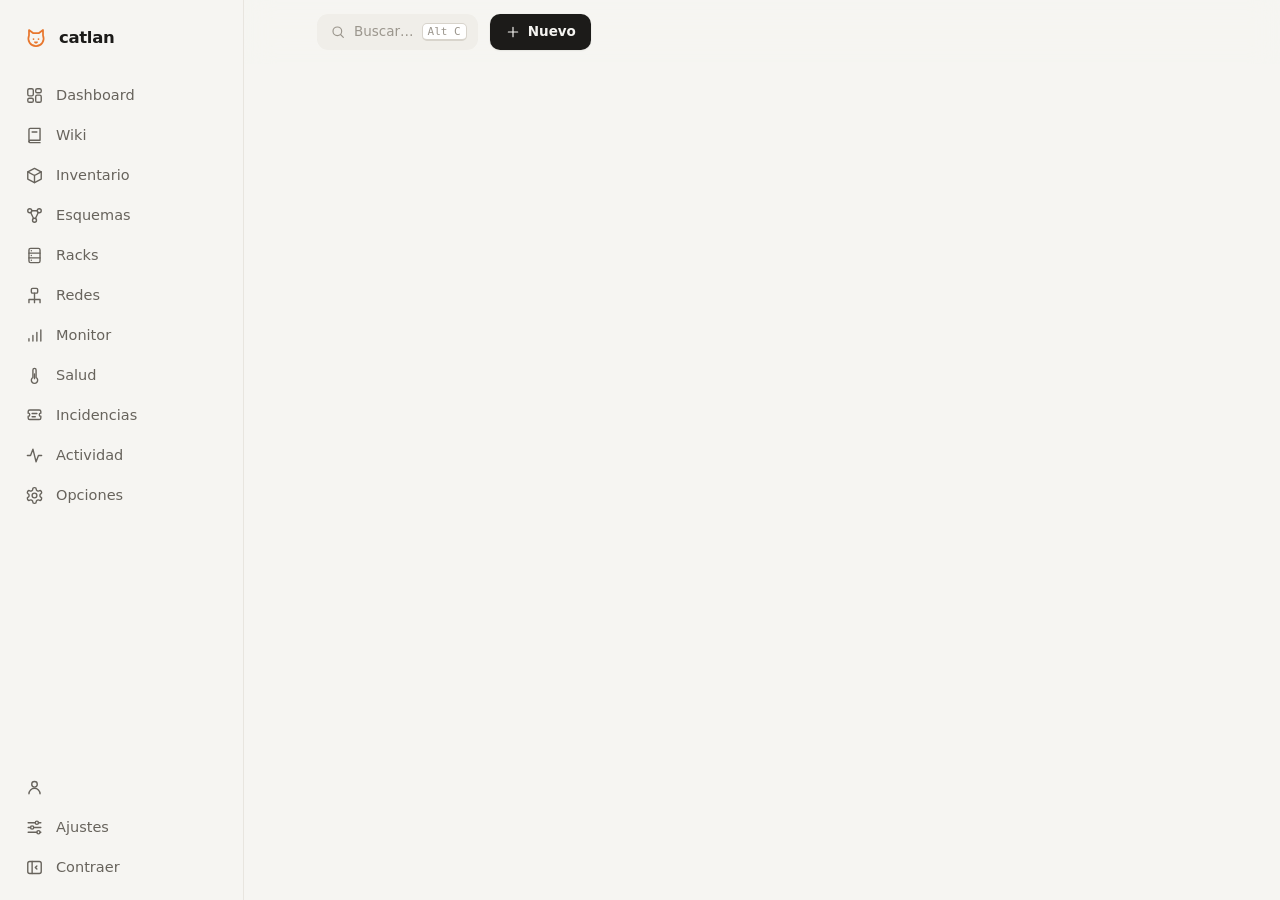
==== commit 48c11743: "catlan: seguridad, migraciones numeradas, IPAM, syslog, caducidades y Kitty para Linux - Edición sim" ====
--- a/index.html
+++ b/index.html
@@ -621,6 +621,7 @@
 .dash{position:relative;min-height:200px;margin-bottom:28px}
 .btn[hidden]{display:none}
 textarea[hidden]{display:none} /* el editor visual guarda en él su Markdown */
+.login-card label[hidden]{display:none} /* el código de la 2FA, solo cuando el servidor lo pide */
 /* Login */
 .login{position:fixed;inset:0;z-index:200;display:grid;place-items:center;padding:16px;background:radial-gradient(1200px 600px at 50% -10%,var(--acc-soft),transparent 70%),var(--bg)}
 .login-card{width:min(360px,100%);display:flex;flex-direction:column;gap:14px;padding:30px 28px 26px;background:var(--s1);border:1px solid var(--line);border-radius:22px;box-shadow:var(--sh3);animation:rise .6s var(--spring) both}
@@ -776,6 +777,7 @@
       <a href="#/inv" data-v="inv" title="Inventario"><svg class="ic" width="19" height="19" aria-hidden="true"><use href="#u-box"/></svg><span class="lbl">Inventario</span></a>
       <a href="#/maps" data-v="maps" title="Esquemas"><svg class="ic" width="19" height="19" aria-hidden="true"><use href="#u-nodes"/></svg><span class="lbl">Esquemas</span></a>
       <a href="#/racks" data-v="racks" title="Racks"><svg class="ic" width="19" height="19" aria-hidden="true"><use href="#u-rack"/></svg><span class="lbl">Racks</span></a>
+      <a href="#/redes" data-v="redes" title="Redes"><svg class="ic" width="19" height="19" aria-hidden="true"><use href="#u-net"/></svg><span class="lbl">Redes</span></a>
       <a href="#/monitor" data-v="monitor" title="Monitor"><svg class="ic" width="19" height="19" aria-hidden="true"><use href="#u-signal"/></svg><span class="lbl">Monitor</span><span class="nbadge" id="mon-badge" hidden></span></a>
       <a href="#/salud" data-v="salud" title="Salud"><svg class="ic" width="19" height="19" aria-hidden="true"><use href="#u-thermo"/></svg><span class="lbl">Salud</span><span class="nbadge" id="hl-badge" hidden></span></a>
       <a href="#/inc" data-v="inc" title="Incidencias"><svg class="ic" width="19" height="19" aria-hidden="true"><use href="#u-ticket"/></svg><span class="lbl">Incidencias</span><span class="nbadge" id="inc-badge" hidden></span></a>
@@ -900,6 +902,8 @@
   mail: '<rect x="3.5" y="5.5" width="17" height="13" rx="2"/><path d="m4 7 8 6 8-6"/>',
   play: '<path d="M8 5.5v13l10-6.5z"/>',
   eye: '<path d="M2.5 12S6 5.5 12 5.5 21.5 12 21.5 12 18 18.5 12 18.5 2.5 12 2.5 12z"/><circle cx="12" cy="12" r="2.5"/>',
+  key: '<circle cx="7.5" cy="15.5" r="4"/><path d="M10.5 12.5 20 3M16 7l3 3M14 9l2 2"/>',
+  net: '<rect x="8" y="3" width="8" height="6" rx="1.5"/><path d="M12 9v4M5 21v-4h14v4M12 13v8"/>',
 };
 const ui = (n, s = 18) => `<svg class="ic" width="${s}" height="${s}" aria-hidden="true"><use href="#u-${n}"/></svg>`;
 // Equipos del montador (48x48, trazo = currentColor)
@@ -1104,7 +1108,7 @@
   if (r.status === 401) { showLogin(); if (write) sync('error'); throw new Error(401); } // sesión caducada o cerrada en otro sitio
   if (!r.ok) {
     const e = await r.json().catch(() => ({}));
-    if (!(r.status === 409 && body?._seen)) toast(e.error || r.statusText, 'bad'); // el conflicto lo pregunta putFresh
+    if (!(r.status === 409 && body?._seen != null)) toast(e.error || r.statusText, 'bad'); // el conflicto lo pregunta putFresh
     if (write) sync('error'); throw Object.assign(new Error(r.status), {info: e});
   }
   if (write && !pending) sync('saved');
@@ -1213,7 +1217,7 @@
 const names = async () => Object.fromEntries((await api('items')).map(i => [i.id, i.name]));
 
 // ── Historial ───────────────────────────────────────────
-const KINDS = {page: ['Wiki', 'wiki', 'book'], item: ['Equipo', 'inv', 'box'], map: ['Esquema', 'maps', 'nodes'], rack: ['Rack', 'racks', 'rack'], check: ['Monitor', 'monitor', 'signal'], source: ['Salud', 'salud', 'thermo'], user: ['Usuario', 'users', 'user'], group: ['Grupo', 'users', 'users'], incident: ['Incidencia', 'inc', 'ticket'], agent: ['Kitty', 'inv', 'box'], db: ['Opciones', 'opts', 'cog'], alerts: ['Avisos', 'opts', 'bell']};
+const KINDS = {page: ['Wiki', 'wiki', 'book'], item: ['Equipo', 'inv', 'box'], map: ['Esquema', 'maps', 'nodes'], rack: ['Rack', 'racks', 'rack'], check: ['Monitor', 'monitor', 'signal'], source: ['Salud', 'salud', 'thermo'], user: ['Usuario', 'users', 'user'], group: ['Grupo', 'users', 'users'], incident: ['Incidencia', 'inc', 'ticket'], agent: ['Kitty', 'inv', 'box'], expiry: ['Caducidad', 'cad', 'clock'], subnet: ['Red', 'redes', 'net'], db: ['Opciones', 'opts', 'cog'], alerts: ['Avisos', 'opts', 'bell']};
 const VERB = {crear: 'creó', editar: 'editó', borrar: 'borró', aceptar: 'aceptó', rechazar: 'rechazó', olvidar: 'olvidó', vaciar: 'borró', descargar: 'descargó'};
 const NOUN = {page: 'la página', item: 'el equipo', map: 'el esquema', rack: 'el rack', check: 'la vigilancia de', source: 'la lectura de', agent: 'el Kitty de'};
 const hue = s => Math.abs([...(s || '?')].reduce((h, c) => (h * 31 + c.charCodeAt(0)) | 0, 7)) % 360;
@@ -1970,7 +1974,7 @@
         const f = await dialog(`<h3>Editar incidencia</h3><div class="fields"><div class="field"><label for="e-t">Título</label><input id="e-t" name="title" required maxlength="200" value="${esc(n.title)}"></div>
           <div class="field"><label for="e-b">Descripción</label><textarea id="e-b" name="body" rows="6">${esc(n.body)}</textarea></div></div>`, {ok: 'Guardar'});
         richEditor(document.querySelector('dialog[open] #e-b'), names);
-        if (f) { await api('incidents/' + n.id, 'PUT', {title: f.get('title').trim(), body: f.get('body')}); route(false); }
+        if (f) { try { await putFresh('incidents/' + n.id, {title: f.get('title').trim(), body: f.get('body')}, n.version); } catch { return; } route(false); }
       }, {icon: 'edit'}],
       ...(ME.admin ? ['-', ['Borrar incidencia', async () => { if (await ask('¿Borrar esta incidencia?', `«${esc(n.title)}» y su seguimiento se borrarán. Quedará una copia en Actividad.`)) { await api('incidents/' + n.id, 'DELETE'); toast('Incidencia borrada'); location.hash = '#/inc'; } }, {icon: 'trash', danger: true}]] : [])]);
   },
@@ -2044,8 +2048,8 @@
             <span class="ex">${us.length} ${us.length === 1 ? 'usuario' : 'usuarios'} · ${gs.length} ${gs.length === 1 ? 'grupo' : 'grupos'} · quién entra y quién puede editar</span></div><span style="display:flex;transform:rotate(-90deg)" class="dim">${ui('chev', 16)}</span></a>
           <a class="rowlink" href="#/inv" style="--i:1"><span class="badge-ic">${ui('signal', 18)}</span><div class="grow"><b>Kitty en los PCs</b>
             <span class="ex">En Inventario: «Añadir PC» y aceptar los que piden entrar</span></div><span style="display:flex;transform:rotate(-90deg)" class="dim">${ui('chev', 16)}</span></a>
-          <a class="rowlink" href="/api/backup" download style="--i:2"><span class="badge-ic">${ui('layers', 18)}</span><div class="grow"><b>Descargar copia de seguridad</b>
-            <span class="ex">Toda la base de datos en un archivo .db. Para restaurarla, sustituye data/catlan.db con catlan parado.</span></div>${ui('redo', 16)}</a></div>
+          <a class="rowlink" href="/api/backup" id="bk" style="--i:2"><span class="badge-ic">${ui('layers', 18)}</span><div class="grow"><b>Descargar copia de seguridad</b>
+            <span class="ex">Toda la base de datos, cifrada con una contraseña (lleva las credenciales de SNMP y avisos). Para restaurarla: <code>python catlan.py descifrar copia.catlan data/catlan.db</code> con catlan parado.</span></div>${ui('redo', 16)}</a></div>
         <section class="card pad mt" aria-labelledby="al-t"><h3 class="card-t" id="al-t">${ui('bell', 16)}Avisos fuera de catlan <span class="dim small" id="al-ch" style="font-weight:400"></span></h3>
           <p class="small muted" style="margin:0 0 12px">Cuando algo cae y cuando vuelve, avisos de Salud, incidencias críticas y garantías. Las contraseñas y tokens guardados no se vuelven a mostrar: déjalos en blanco para conservarlos.</p>
           <form id="al-f" class="fields two" autocomplete="off">
@@ -2077,6 +2081,19 @@
       a.env.forEach(k => f.elements[k]?.insertAdjacentHTML('afterend', '<small class="dim env-note">Viene de una variable de entorno: lo que guardes aquí manda.</small>'));
     };
     paintAlerts(await api('alerts'));
+    $('#bk').onclick = async e => { // cifrada: la copia lleva las credenciales de SNMP y de los avisos
+      e.preventDefault();
+      const f = await dialog(`<h3>Copia de seguridad cifrada</h3><p>Sin esta contraseña no se puede abrir: guárdala aparte (si se pierde, la copia no sirve).</p>
+        <div class="fields"><div class="field"><label for="bk-p">Contraseña de la copia <span class="dim">· mínimo 8 caracteres</span></label><input id="bk-p" name="p" type="password" minlength="8" autocomplete="new-password" required autofocus></div>
+        <div class="field"><label for="bk-r">Repítela</label><input id="bk-r" name="r" type="password" minlength="8" autocomplete="new-password" required></div></div>`, {ok: 'Descargar'});
+      if (!f) return;
+      if (f.get('p') !== f.get('r')) return toast('Las contraseñas no coinciden', 'bad');
+      toast('Preparando la copia…');
+      const r = await fetch('/api/backup', {method: 'POST', headers: {'Content-Type': 'application/json'}, body: JSON.stringify({password: f.get('p')})}).catch(() => null);
+      if (!r?.ok) return toast(r ? (await r.json().catch(() => ({}))).error || 'No se pudo hacer la copia' : 'Sin conexión con el servidor', 'bad');
+      const a = Object.assign(document.createElement('a'), {href: URL.createObjectURL(await r.blob()), download: r.headers.get('Content-Disposition').match(/filename="(.+)"/)[1]});
+      a.click(); setTimeout(() => URL.revokeObjectURL(a.href), 5000);
+    };
     $('#al-f').onsubmit = async e => {
       e.preventDefault();
       const body = Object.fromEntries(new FormData(e.target));
@@ -2170,6 +2187,7 @@
       const b = e.target.closest('[data-more]'), u = b && us.find(x => x.id === +b.closest('[data-id]').dataset.id); if (!u) return;
       menu(b, u.id === ME.id ? [['Cambiar mi contraseña', () => passDialog(false), {icon: 'edit'}]] : [
         [u.admin ? 'Quitar administrador' : 'Hacer administrador', async () => { await api('users/' + u.id, 'PUT', {admin: !u.admin}); route(false); }, {icon: 'user'}],
+        ...(u.totp ? [['Quitar verificación en dos pasos', async () => { if (await ask('¿Quitar su verificación en dos pasos?', `«${esc(u.name)}» entrará solo con su contraseña hasta que la vuelva a activar.`, 'Quitar')) { await api('users/' + u.id, 'PUT', {totp: false}); toast('Verificación en dos pasos quitada'); route(false); } }, {icon: 'key'}]] : []),
         ['Contraseña nueva', async () => { const pw = genPass(); await api('users/' + u.id, 'PUT', {pass: pw}); await credsDialog('Contraseña provisional nueva', [{name: u.name, pass: pw}]); route(false); }, {icon: 'edit'}], '-',
         ['Borrar usuario', async () => { if (await ask('¿Borrar este usuario?', `«${esc(u.name)}» ya no podrá entrar. Lo que hizo sigue en Actividad.`)) { await api('users/' + u.id, 'DELETE'); toast('Usuario borrado'); route(false); } }, {icon: 'trash', danger: true}]]);
     };
@@ -2440,13 +2458,14 @@
   },
   async inv(id) {
     if (!id) {
-      const [items, agents] = await Promise.all([api('items'), ME?.admin ? api('agents') : []]), q = qv(), ro = ME.readonly, sel = new Set();
+      const [items, agents, exps] = await Promise.all([api('items'), ME?.admin ? api('agents') : [], api('expiries')]), q = qv(), ro = ME.readonly, sel = new Set();
       const waiting = agents.filter(a => a.state !== 'adoptado'), code = c => c.toUpperCase().replace(/^(.{4})/, '$1-');
-      const expiring = items.filter(i => i.warranty && daysTo(i.warranty) <= 60).sort((a, b) => a.warranty.localeCompare(b.warranty));
+      const expiring = [...items.filter(i => i.warranty).map(i => ({name: i.name, date: i.warranty, kind: 'garantía', href: '#/inv/' + i.id})),
+        ...exps.map(e => ({name: e.name, date: e.date, kind: e.kind, href: '#/cad'}))].filter(e => daysTo(e.date) <= 60).sort((a, b) => a.date.localeCompare(b.date));
       const hits = items.filter(i => Object.values(i).join(' ').toLowerCase().includes(q));
       crumbs([['Inventario']]);
       app.innerHTML = head('Inventario', items.length ? `${q ? `${hits.length} de ` : ''}${items.length} ${items.length === 1 ? 'equipo' : 'equipos'}` : 'Todo lo que tiene IP, número de serie o enchufe',
-          `<a class="btn ghost" href="#/discover">${ui('search', 16)}Descubrir red</a><button class="btn ghost" id="bulk">${ui('layers', 16)}En serie</button>${ME.admin ? `<button class="btn ghost" id="addpc">${ui('signal', 16)}Añadir PC</button>` : ''}${items.length ? `<button class="btn ghost" id="csv">${ui('box', 16)}Exportar CSV</button>` : ''}` + (items.length ? `<button class="btn" id="add">${ui('plus', 16)}Nuevo equipo</button>` : ''))
+          `<a class="btn ghost" href="#/discover">${ui('search', 16)}Descubrir red</a><a class="btn ghost" href="#/cad">${ui('clock', 16)}Caducidades</a><button class="btn ghost" id="bulk">${ui('layers', 16)}En serie</button>${ME.admin ? `<button class="btn ghost" id="addpc">${ui('signal', 16)}Añadir con Kitty</button>` : ''}${items.length ? `<button class="btn ghost" id="csv">${ui('box', 16)}Exportar CSV</button>` : ''}` + (items.length ? `<button class="btn" id="add">${ui('plus', 16)}Nuevo equipo</button>` : ''))
         + (waiting.length ? `<section class="card" style="margin-bottom:16px"><div class="pad"><h3 class="card-t">Kitty pide entrar <span class="count">${waiting.length}</span></h3>
             <p class="muted small">Equipos con Kitty instalado que han encontrado este catlan. Acepta solo los que reconozcas: el código debe coincidir con el que mostró el instalador en ese equipo.</p></div>
             ${waiting.map(a => `<div data-ag="${a.id}" style="display:flex;flex-wrap:wrap;align-items:center;gap:8px 16px;padding:12px 16px;border-top:1px solid var(--line)">
@@ -2454,8 +2473,8 @@
                 <br><small class="dim"><span class="mono">${esc(a.ip)}</span> · ${esc(a.os)} · ${esc(ago(a.seen))}</small></div>
               <span class="mono" title="Código de este Kitty">${esc(code(a.code))}</span>
               <div style="display:flex;gap:8px"><button class="btn pri" data-st="adoptado">${ui('check', 15)}Aceptar</button>${a.state === 'pendiente' ? '<button class="btn ghost" data-st="rechazado">Rechazar</button>' : '<button class="btn ghost" data-st="del">Olvidar</button>'}</div></div>`).join('')}</section>` : '')
-        + (expiring.length ? `<section class="card pad" style="margin-bottom:16px"><h3 class="card-t">${ui('clock', 15)}Garantías <span class="count">${expiring.length}</span></h3>
-            <ul class="rel">${expiring.map(i => `<li><a href="#/inv/${i.id}"><span class="badge-ic">${ui(daysTo(i.warranty) < 0 ? 'alert' : 'clock', 16)}</span><span><b>${esc(i.name)}</b><small class="${daysTo(i.warranty) < 0 ? 't-bad' : ''}">${warrantyTxt(i.warranty)} · ${esc(new Date(i.warranty + 'T00:00').toLocaleDateString('es'))}</small></span></a></li>`).join('')}</ul></section>` : '')
+        + (expiring.length ? `<section class="card pad" style="margin-bottom:16px"><h3 class="card-t">${ui('clock', 15)}Caducan pronto <span class="count">${expiring.length}</span></h3>
+            <ul class="rel">${expiring.map(e => `<li><a href="${e.href}"><span class="badge-ic">${ui(daysTo(e.date) < 0 ? 'alert' : 'clock', 16)}</span><span><b>${esc(e.name)}</b><small class="${daysTo(e.date) < 0 ? 't-bad' : ''}">${esc(e.kind)} · ${warrantyTxt(e.date)} · ${esc(new Date(e.date + 'T00:00').toLocaleDateString('es'))}</small></span></a></li>`).join('')}</ul></section>` : '')
         + (items.length ? `<div class="ufil"><input id="ifil" style="width:min(480px,100%)" type="search" placeholder="Filtrar por nombre, IP, tipo, ubicación, estado o nº de serie…" aria-label="Filtrar equipos" autocomplete="off"></div>` : '')
         + (hits.length ? `<div class="card tbl-wrap"><table class="tbl utbl itbl"><thead><tr>${ro ? '' : '<th style="width:36px"><input type="checkbox" id="uall" aria-label="Seleccionar todos"></th>'}<th>Nombre</th><th class="hide-m">Tipo</th><th>IP</th><th class="hide-m">Ubicación</th><th>Estado</th><th class="hide-m">Nº serie</th></tr></thead>
           <tbody class="stagger">${hits.map((i, k) => `<tr data-id="${i.id}" tabindex="0" style="--i:${Math.min(k, 14)}">${ro ? '' : `<td><input type="checkbox" class="usel" value="${i.id}" aria-label="Seleccionar ${esc(i.name)}"></td>`}<td><b>${esc(i.name)}</b></td><td class="muted hide-m">${esc(i.kind)}</td>
@@ -2506,12 +2525,15 @@
       $('#add') && ($('#add').onclick = create.item);
       $('#bulk').onclick = itemSeries;
       $('#addpc') && ($('#addpc').onclick = () => {
-        const cmd = `irm ${location.origin}/kitty.ps1 | iex`;
-        dialog(`<h3>Añadir un PC con Kitty</h3><p>En el PC, abre <b>PowerShell como administrador</b> y pega esta línea. Deja una tarea programada que envía su estado cada 5 minutos; no instala ningún programa ni deja archivos.</p>
-          <div style="display:flex;gap:8px;align-items:center"><code class="mono" style="flex:1;padding:10px 12px;border:1px solid var(--line);border-radius:8px;word-break:break-all">${esc(cmd)}</code><button type="button" class="btn" id="pc-copy">${ui('copy', 15)}Copiar</button></div>
-          <p class="muted small">Después aparecerá aquí, en «Kitty pide entrar», para que lo aceptes. Para quitarlo: <span class="mono">Unregister-ScheduledTask Kitty; Remove-Item HKLM:\\SOFTWARE\\Kitty</span></p>`, {ok: 'Listo'});
+        const cmd = `irm ${location.origin}/kitty.ps1 | iex`, sh = `curl -fsSL ${location.origin}/kitty.sh | sudo sh`;
+        const line = (c, id) => `<div style="display:flex;gap:8px;align-items:center"><code class="mono" style="flex:1;padding:10px 12px;border:1px solid var(--line);border-radius:8px;word-break:break-all">${esc(c)}</code><button type="button" class="btn" id="${id}">${ui('copy', 15)}Copiar</button></div>`;
+        dialog(`<h3>Añadir un equipo con Kitty</h3><p><b>Windows</b>: abre PowerShell como administrador y pega esta línea. Deja una tarea programada que envía su estado cada 5 minutos; no instala ningún programa ni deja archivos.</p>${line(cmd, 'pc-copy')}
+          <p class="muted small">Para quitarlo: <span class="mono">Unregister-ScheduledTask Kitty; Remove-Item HKLM:\\SOFTWARE\\Kitty</span></p>
+          <p><b>Linux</b> (con curl): pega esta línea en una terminal. Deja un temporizador de systemd (o cron) que envía lo mismo cada 5 minutos.</p>${line(sh, 'sh-copy')}
+          <p class="muted small">Para quitarlo: <span class="mono">sudo sh /usr/local/lib/kitty-agent.sh quitar</span>. Después aparecerá aquí, en «Kitty pide entrar», para que lo aceptes.</p>`, {ok: 'Listo'});
         document.querySelector('dialog[open]:last-of-type .dlg-a .ghost').remove();
         document.querySelector('#pc-copy').onclick = () => copy(cmd);
+        document.querySelector('#sh-copy').onclick = () => copy(sh);
       });
       app.querySelectorAll('[data-ag] [data-st]').forEach(b => b.onclick = async () => {
         const id = b.closest('[data-ag]').dataset.ag, st = b.dataset.st;
@@ -2520,10 +2542,11 @@
       });
       return;
     }
-    const [i, n, refs, log] = await Promise.all([api('items/' + id), names(), api(`items/${id}/refs`), api(`log?kind=item&ref=${id}`)]);
+    const [i, n, refs, log, sys] = await Promise.all([api('items/' + id), names(), api(`items/${id}/refs`), api(`log?kind=item&ref=${id}`), api(`items/${id}/syslog`)]);
     const ref = `[[#${i.id}]]`;
     const rel = [...refs.pages.map(p => ['book', `#/wiki/${p.id}`, p.title, 'Página de la wiki']), ...refs.incidents.map(x => ['ticket', `#/inc/${x.id}`, `#${x.id} ${x.title}`, 'Incidencia · ' + x.status]),
       ...refs.items.map(x => ['box', `#/inv/${x.id}`, x.name, 'Notas de otro equipo']),
+      ...refs.expiries.map(x => ['clock', '#/cad', x.name, `${esc(x.kind)} · ${warrantyTxt(x.date)}`]),
       ...refs.maps.map(m => m.type === 'rack' ? ['rack', `#/racks/${m.id}`, m.name, 'Montado en rack'] : ['nodes', `#/maps/${m.id}`, m.name, 'Aparece en esquema'])];
     crumbs([['Inventario', '#/inv'], [i.name || 'Sin nombre']]);
     const mon = monData || await api('monitor').catch(() => null); // recién abierta la página aún no ha pasado el sondeo
@@ -2545,6 +2568,10 @@
           ${rel.length ? `<ul class="rel">${rel.map(([ic, h, t, s]) => `<li><a href="${h}"><span class="badge-ic">${ui(ic, 16)}</span><span><b>${esc(t)}</b><small>${s}</small></span></a></li>`).join('')}</ul>`
             : `<p class="muted small">Aún no aparece en ningún sitio. Pega <code class="mono">${ref}</code> en una página o enlázalo desde un esquema o un rack.</p>`}</section>
           <section class="card pad" style="--i:2"><h3 class="card-t">${ui('clock', 15)}Historial <span class="count">${log.length}</span></h3><div class="scroll">${timeline(log)}</div></section></aside></div>
+        ${sys.length ? `<section class="card pad mt"><h3 class="card-t">${ui('pulse', 15)}Syslog <span class="count">${sys.length}</span><span class="dim small" style="font-weight:400;margin-left:auto">últimos 30 días</span></h3>
+          <div class="scroll" style="max-height:340px"><table class="tbl"><tbody>${sys.map(l => `<tr><td class="mono dim small" style="white-space:nowrap">${esc(date(l.ts).toLocaleString('es'))}</td>
+            <td>${l.sev <= 3 ? `<span class="pill bad"><i></i>${l.sev <= 2 ? 'crítico' : 'error'}</span>` : l.sev === 4 ? '<span class="pill warn"><i></i>aviso</span>' : ''}</td>
+            <td class="mono small" style="word-break:break-word">${esc(l.msg)}</td></tr>`).join('')}</tbody></table></div></section>` : ''}
         <datalist id="dl-status">${STATUSES.map(s => `<option value="${s}">`).join('')}</datalist><datalist id="dl-kind">${Object.values(ICONS).map(([n]) => `<option value="${n.toLowerCase()}">`).join('')}</datalist>`;
     const save = $('#save');
     app.querySelectorAll('.field input,.field textarea').forEach(el => el.oninput = () => { save.disabled = false; onSave = doSave; });
@@ -2564,6 +2591,87 @@
     $('#more').onclick = e => menu(e.currentTarget, [
       ['Copiar referencia', () => copy(ref), {icon: 'copy'}], '-',
       ['Borrar equipo', async () => { if (await ask('¿Borrar este equipo?', `«${esc(i.name)}» desaparecerá del inventario. Sus enlaces quedarán tachados y habrá una copia en Actividad.`)) { await api('items/' + id, 'DELETE'); toast('Equipo borrado'); location.hash = '#/inv'; } }, {icon: 'trash', danger: true}]]);
+  },
+  async cad() {
+    const [exps, items] = await Promise.all([api('expiries'), api('items')]), ro = ME.readonly, byId = Object.fromEntries(items.map(i => [i.id, i]));
+    crumbs([['Inventario', '#/inv'], ['Caducidades']]);
+    app.innerHTML = head('Caducidades', 'Licencias, dominios, certificados y contratos. Avisan 30 días antes y el mismo día, como las garantías.', ro ? '' : `<button class="btn" id="add">${ui('plus', 16)}Nueva</button>`)
+      + (exps.length ? `<div class="card tbl-wrap"><table class="tbl"><thead><tr><th>Nombre</th><th>Tipo</th><th>Caduca</th><th class="hide-m">Equipo</th><th class="hide-m">Notas</th></tr></thead>
+        <tbody class="stagger">${exps.map((e, k) => { const n = daysTo(e.date); return `<tr data-id="${e.id}" tabindex="0" style="--i:${Math.min(k, 14)}"><td><b>${esc(e.name)}</b></td><td class="muted">${esc(e.kind)}</td>
+          <td><span class="pill ${n < 0 ? 'bad' : n <= 30 ? 'warn' : ''}"><i></i>${warrantyTxt(e.date)}</span> <span class="dim small">${esc(new Date(e.date + 'T00:00').toLocaleDateString('es'))}</span></td>
+          <td class="hide-m">${e.item && byId[e.item] ? `<a href="#/inv/${+e.item}">${esc(byId[e.item].name)}</a>` : ''}</td><td class="muted hide-m">${esc(e.notes)}</td></tr>`; }).join('')}</tbody></table></div>`
+        : empty('clock', 'Nada que caduque todavía', 'Añade licencias, dominios o contratos con su fecha y catlan avisará por tus canales. Las garantías de los equipos se ponen en su ficha.', ro ? '' : `<button class="btn" id="add2">${ui('plus', 16)}Nueva</button>`));
+    const edit = async (e = {kind: 'licencia'}) => {
+      const f = await dialog(`<h3>${e.id ? 'Editar caducidad' : 'Nueva caducidad'}</h3><div class="fields two">
+        <div class="field full"><label for="x-n">Nombre</label><input id="x-n" name="name" required maxlength="200" value="${esc(e.name || '')}" placeholder="Microsoft 365, midominio.es…" autofocus></div>
+        <div class="field"><label for="x-k">Tipo</label><select id="x-k" name="kind">${optList(['licencia', 'dominio', 'certificado', 'contrato', 'soporte', 'otro'], e.kind)}</select></div>
+        <div class="field"><label for="x-d">Caduca el</label><input id="x-d" name="date" type="date" required value="${esc(e.date || '')}"></div>
+        <div class="field full"><label for="x-i">Equipo <span class="dim">· opcional</span></label><select id="x-i" name="item">${optList(items, e.item, 'Ninguno')}</select></div>
+        <div class="field full"><label for="x-o">Notas</label><textarea id="x-o" name="notes" rows="3" maxlength="5000">${esc(e.notes || '')}</textarea></div></div>`, {ok: 'Guardar'});
+      if (!f) return;
+      const d = {name: f.get('name').trim(), kind: f.get('kind'), date: f.get('date'), item: f.get('item') ? +f.get('item') : null, notes: f.get('notes')};
+      try { await (e.id ? api('expiries/' + e.id, 'PUT', d) : api('expiries', 'POST', d)); } catch { return; }
+      toast('Guardado'); route(false);
+    };
+    [$('#add'), $('#add2')].forEach(b => b && (b.onclick = () => edit()));
+    if (!ro) app.querySelectorAll('tr[data-id]').forEach(tr => {
+      const e = exps.find(x => x.id === +tr.dataset.id);
+      tr.onclick = ev => !ev.target.closest('a') && menu(tr, [['Editar', () => edit(e), {icon: 'edit'}], '-',
+        ['Borrar', async () => { if (await ask('¿Borrar esta caducidad?', `«${esc(e.name)}» ya no avisará. Queda una copia en Actividad.`)) { await api('expiries/' + e.id, 'DELETE'); toast('Borrada'); route(false); } }, {icon: 'trash', danger: true}]]);
+      tr.onkeydown = ev => ev.key === 'Enter' && tr.onclick(ev);
+    });
+  },
+  async redes(id) {
+    const ro = ME.readonly;
+    const subnetDialog = async (n = {}) => {
+      const f = await dialog(`<h3>${n.id ? 'Editar red' : 'Nueva red'}</h3><div class="fields two">
+        <div class="field"><label for="n-c">Red</label><input id="n-c" name="cidr" class="mono" required placeholder="10.0.0.0/24" value="${esc(n.cidr || '')}" spellcheck="false" autofocus></div>
+        <div class="field"><label for="n-v">VLAN <span class="dim">· opcional</span></label><input id="n-v" name="vlan" maxlength="40" value="${esc(n.vlan || '')}"></div>
+        <div class="field full"><label for="n-n">Nombre</label><input id="n-n" name="name" maxlength="200" value="${esc(n.name || '')}" placeholder="Oficina, servidores, cámaras…"></div>
+        <div class="field full"><label for="n-o">Notas</label><textarea id="n-o" name="notes" rows="3">${esc(n.notes || '')}</textarea></div></div>`, {ok: 'Guardar'});
+      if (!f) return;
+      const d = Object.fromEntries(['cidr', 'vlan', 'name', 'notes'].map(k => [k, f.get(k).trim()]));
+      try { const r = await (n.id ? api('subnets/' + n.id, 'PUT', d) : api('subnets', 'POST', d)); location.hash = '#/redes/' + r.id; route(false); } catch {}
+    };
+    if (!id) {
+      const nets = await Promise.all((await api('subnets')).map(n => api(`subnets/${n.id}/ips`)));
+      crumbs([['Redes']]);
+      app.innerHTML = head('Redes', 'Subredes, IPs libres y en uso, y conflictos con el inventario', ro ? '' : `<button class="btn" id="add">${ui('plus', 16)}Nueva red</button>`)
+        + (nets.length ? `<div class="card tbl-wrap"><table class="tbl utbl"><thead><tr><th>Red</th><th>Nombre</th><th class="hide-m">VLAN</th><th>Uso</th><th>Conflictos</th></tr></thead>
+          <tbody class="stagger">${nets.map((n, k) => { const bad = n.ips.filter(x => x.conflict).length, pct = Math.round(100 * n.used / n.size);
+            return `<tr data-id="${n.id}" tabindex="0" style="--i:${Math.min(k, 14)}"><td class="mono"><b>${esc(n.cidr)}</b></td><td>${esc(n.name)}</td><td class="muted hide-m">${esc(n.vlan)}</td>
+              <td><span class="small">${n.used} de ${n.size} · ${pct}%</span><div style="height:5px;border-radius:3px;background:var(--line);margin-top:4px;min-width:90px"><div style="height:100%;width:${Math.min(100, pct)}%;border-radius:3px;background:${pct >= 90 ? 'var(--bad)' : 'var(--acc)'}"></div></div></td>
+              <td>${bad ? `<span class="pill warn"><i></i>${bad}</span>` : '<span class="dim">—</span>'}</td></tr>`; }).join('')}</tbody></table></div>`
+          : empty('net', 'Aún no hay redes', 'Añade tus subredes y catlan te dirá qué IPs están libres, cuáles usa el inventario y cuáles responden sin estar en él.', ro ? '' : `<button class="btn" id="add2">${ui('plus', 16)}Nueva red</button>`));
+      [$('#add'), $('#add2')].forEach(b => b && (b.onclick = () => subnetDialog()));
+      app.querySelectorAll('tr[data-id]').forEach(tr => { tr.onclick = () => location.hash = '#/redes/' + tr.dataset.id; tr.onkeydown = e => e.key === 'Enter' && tr.onclick(); });
+      return;
+    }
+    const n = await api(`subnets/${id}/ips`), ip2n = a => a.split('.').reduce((x, y) => x * 256 + +y, 0), n2ip = v => [24, 16, 8, 0].map(b => Math.floor(v / 2 ** b) % 256).join('.');
+    const byIp = Object.fromEntries(n.ips.map(x => [x.ip, x])), [base, bits] = n.cidr.split('/'), total = 2 ** (32 - +bits), small = total <= 1024;
+    const bad = n.ips.filter(x => x.conflict);
+    crumbs([['Redes', '#/redes'], [n.cidr]]);
+    const who = x => x.items.length ? x.items.map(i => `<a href="#/inv/${i.id}">${esc(i.name)}</a>`).join(', ') : `<span class="dim">${esc(x.seen || 'sin nombre')}</span>`;
+    app.innerHTML = head(`<span class="mono">${esc(n.cidr)}</span>${n.name ? ' · ' + esc(n.name) : ''}`,
+        [`${n.used} en uso`, `${n.free} libres`, n.vlan && 'VLAN ' + esc(n.vlan), n.scanned ? `escaneada ${esc(ago(n.scanned))}` : 'sin escanear'].filter(Boolean).join(' &nbsp;·&nbsp; '),
+        (ro ? '' : `${small ? `<button class="btn" id="scan">${ui('search', 16)}Escanear</button>` : ''}<button class="btn ghost" id="ed">${ui('edit', 15)}Editar</button>`) + moreBtn)
+      + (n.notes ? `<p class="muted">${esc(n.notes)}</p>` : '')
+      + (bad.length ? `<section class="card pad" style="margin-bottom:16px"><h3 class="card-t">${ui('alert', 15)}Conflictos <span class="count">${bad.length}</span></h3><table class="tbl"><tbody>${bad.map(x => `<tr>
+          <td style="width:1%"><span class="pill ${x.conflict === 'duplicada' ? 'bad' : 'warn'}"><i></i>${x.conflict}</span></td><td class="mono" style="width:1%;white-space:nowrap">${esc(x.ip)}</td><td>${who(x)}</td></tr>`).join('')}</tbody></table>
+          <p class="muted small">«Duplicada»: dos equipos del inventario con la misma IP. «Sin registrar»: responde en la red y no está en el inventario (añádelo desde Inventario → Descubrir red).</p></section>` : '')
+      + (n.next_free.length ? `<p class="small">Libres: ${n.next_free.map(x => `<button class="chip mono" data-ip="${x}" title="Copiar">${x}</button>`).join(' ')}${n.free > n.next_free.length ? ' …' : ''}</p>` : '')
+      + (small ? `<section class="card pad mt"><div id="ipgrid" style="display:grid;grid-template-columns:repeat(auto-fill,minmax(30px,1fr));gap:3px">${Array.from({length: total}, (_, k) => {
+          const a = n2ip(ip2n(base) + k), x = byIp[a], edge = total > 2 && (k === 0 || k === total - 1);
+          const c = edge ? 'transparent' : !x ? 'var(--line)' : x.conflict === 'duplicada' ? 'var(--bad)' : x.conflict ? 'var(--warn)' : 'var(--ok)';
+          return `<button class="ipc" data-ip="${a}" title="${a}${x ? ' · ' + esc(x.items.map(i => i.name).join(', ') || x.seen || 'responde') : edge ? (k ? ' · difusión' : ' · red') : ' · libre'}" style="height:22px;border:0;border-radius:4px;background:${c};font-size:9px;color:${x ? '#fff' : 'var(--tx3)'};cursor:pointer">${a.split('.')[3]}</button>`; }).join('')}</div>
+          <p class="dim small" style="margin:10px 0 0">Verde: en el inventario · amarillo: responde sin estar en él · rojo: IP duplicada · gris: libre. Pulsa una IP libre para copiarla.</p></section>` : '')
+      + (n.ips.length ? `<div class="card tbl-wrap mt"><table class="tbl"><thead><tr><th>IP</th><th>Equipo</th><th>${n.scanned ? 'Responde' : ''}</th><th></th></tr></thead><tbody>${n.ips.map(x => `<tr><td class="mono">${esc(x.ip)}</td><td>${who(x)}</td>
+          <td>${x.up == null ? '' : x.up ? '<span class="pill ok"><i></i>sí</span>' : '<span class="pill"><i></i>no</span>'}</td><td>${x.conflict ? `<span class="pill ${x.conflict === 'duplicada' ? 'bad' : 'warn'}"><i></i>${x.conflict}</span>` : ''}</td></tr>`).join('')}</tbody></table></div>` : '');
+    app.querySelectorAll('[data-ip]').forEach(b => b.onclick = () => { const x = byIp[b.dataset.ip]; if (x?.items.length) location.hash = '#/inv/' + x.items[0].id; else copy(b.dataset.ip); });
+    $('#ed') && ($('#ed').onclick = () => subnetDialog(n));
+    $('#scan') && ($('#scan').onclick = async e => { e.currentTarget.disabled = true; toast(`Escaneando ${n.cidr}…`); try { await api(`subnets/${n.id}/scan`, 'POST'); toast('Escaneo terminado'); } catch {} route(false); });
+    $('#more').onclick = e => menu(e.currentTarget, [['Copiar red', () => copy(n.cidr), {icon: 'copy'}], ...(ro ? [] : ['-',
+      ['Borrar red', async () => { if (await ask('¿Borrar esta red?', `«${esc(n.cidr)}» desaparece de Redes. Los equipos del inventario no se tocan.`)) { await api('subnets/' + n.id, 'DELETE'); toast('Red borrada'); location.hash = '#/redes'; } }, {icon: 'trash', danger: true}]])]);
   },
   async maps(id) {
     if (!id) {
@@ -2581,8 +2689,8 @@
     const racks = Object.fromEntries(all.filter(x => x.type === 'rack').map(r => [r.id, r]));
     const rackData = {}, rackOf = id => rackData[id] ||= api('maps/' + id).catch(() => null); // vista previa, una vez por sesión
     const byId = Object.fromEntries(items.map(i => [i.id, i])), d = {nodes: [], links: [], ...m.data};
-    let selN = null, selL = null, connecting = false, drag = null, pan = null, timer, first = true;
-    const save = () => { clearTimeout(timer); timer = setTimeout(() => api('maps/' + m.id, 'PUT', {name: $('#mname').value, data: d}), 400); };
+    let selN = null, selL = null, connecting = false, drag = null, pan = null, timer, first = true, saving = Promise.resolve(); // saving: un guardado detrás de otro, con la versión que devolvió el anterior
+    const save = () => { clearTimeout(timer); timer = setTimeout(() => saving = saving.then(() => putFresh('maps/' + m.id, {name: $('#mname').value, data: d}, m.version)).then(x => m.version = x.version, () => {}), 400); };
     app.dataset.w = 'fill';
     crumbs([['Esquemas', '#/maps'], [m.name]]);
     app.innerHTML = `<div class="ed-head"><input id="mname" class="title-in" value="${esc(m.name)}" aria-label="Nombre del esquema"><span class="dim small" id="count"></span>${moreBtn}</div>
@@ -2950,6 +3058,11 @@
       if (kit) $('#kit-info').innerHTML = `<table class="data-t"><tbody>${[['Sistema', inf.descr], ['Modelo', inf.model], ['Procesador', inf.cpu && `${inf.cpu}${inf.cores ? ` · ${inf.cores} hilos` : ''}`],
           ['Memoria', inf.mem_total && gb(inf.mem_total)], ['Discos', (inf.disks || []).map(x => `${x.name} ${gb(x.free)} libres de ${gb(x.total)}`).join(' · ')],
           ['IPs', (inf.ips || []).join(' · ')], ['Nº de serie', inf.serial]].filter(r => r[1]).map(([k, v]) => `<tr><td class="dim">${k}</td><td>${esc(v)}</td></tr>`).join('')}</tbody></table>`;
+      const evs = kit ? inf.events || [] : [];
+      $('#ev-card').hidden = !evs.length;
+      if (evs.length) $('#ev-list').innerHTML = `<div class="tbl-wrap"><table class="data-t"><thead><tr><th>Cuándo</th><th>Nivel</th><th class="hide-m">Registro</th><th>Origen</th><th>Mensaje</th></tr></thead><tbody>${evs.map(e =>
+        `<tr><td style="white-space:nowrap" title="${esc(when(e.time))}">${esc(ago(e.time))}</td><td class="${e.level === 1 ? 't-bad' : 'dim'}">${e.level === 1 ? 'Crítico' : 'Error'}</td>
+          <td class="dim hide-m">${e.log === 'System' ? 'Sistema' : e.log === 'Application' ? 'Aplicación' : esc(e.log)}</td><td>${esc(e.source)} <span class="mono dim">${e.code}</span></td><td class="small" style="text-align:left">${esc(e.msg) || '<span class="dim">sin mensaje</span>'}</td></tr>`).join('')}</tbody></table></div>`;
       lineChart($('#c-temp'), temps, {unit: '°C', limit: h.temp_max, title: 'Temperatura', more: tMore, empty: 'Este equipo no informa de temperaturas.'});
       diskBars($('#c-disk'), lat('disk:').sort((a, b) => b.value - a.value), h.disk_max);
       lineChart($('#c-disk-h'), dh, {unit: '%', lo: 0, hi: 100, limit: h.disk_max, h: 170, title: 'Ocupación de discos en el tiempo', more: dMore, empty: ''});
@@ -2993,6 +3106,7 @@
       + `<div id="h-state"></div><div class="kpi-row" id="kpis"></div>
       <section class="card pad" id="kit-card" hidden style="margin-bottom:16px"><h3 class="card-t">Equipo</h3><div id="kit-info"></div>
         <p class="dim small" style="margin:8px 0 0">Lo envía Kitty. Solo lo justo para ver fallos: nada de usuarios, programas ni archivos.</p></section>
+      <section class="card pad" id="ev-card" hidden style="margin-bottom:16px"><h3 class="card-t">Visor de eventos <span class="dim small" style="font-weight:400">· críticos y errores de los últimos 7 días</span></h3><div id="ev-list"></div></section>
       <div class="charts stagger"><section class="card pad" style="--i:0" id="temp-card"><h3 class="card-t">Temperatura</h3><div id="c-temp"></div></section>
         <section class="card pad" style="--i:1"><h3 class="card-t">Ocupación de discos</h3><div id="c-disk"></div><div id="c-disk-h" class="mt"></div></section>
         <section class="card pad" style="--i:2"><h3 class="card-t">CPU y memoria</h3><div id="c-cpu"></div></section>
@@ -3045,8 +3159,8 @@
     const [r, items] = await Promise.all([api('maps/' + id), api('items')]);
     const byId = Object.fromEntries(items.map(i => [i.id, i])), d = {height: 42, devices: [], ...r.data, type: 'rack'};
     const UH = 24; // px por U
-    let sel = null, drag = null, timer, first = true;
-    const save = () => { clearTimeout(timer); timer = setTimeout(() => api('maps/' + r.id, 'PUT', {name: $('#mname').value, data: d}), 400); };
+    let sel = null, drag = null, timer, first = true, saving = Promise.resolve();
+    const save = () => { clearTimeout(timer); timer = setTimeout(() => saving = saving.then(() => putFresh('maps/' + r.id, {name: $('#mname').value, data: d}, r.version)).then(x => r.version = x.version, () => {}), 400); };
     // ¿cabe un equipo de h U con su U inferior en u, sin pisar a otro?
     const free = (u, h, skip) => u >= 1 && u + h - 1 <= d.height && !d.devices.some(x => x !== skip && u < x.u + x.h && x.u < u + h);
     const dev = () => d.devices.find(x => x.id === sel);
@@ -3195,7 +3309,7 @@
   document.body.classList.remove('nav-open');
   const [, view = 'home', ...rest] = location.hash.split('/');
   const v = views[view] ? view : 'home';
-  document.querySelectorAll('#nav a').forEach(a => { a.classList.toggle('on', a.dataset.v === ({p: 'wiki', discover: 'inv', sla: 'monitor', users: 'opts'}[v] || v)); a.toggleAttribute('aria-current', a.classList.contains('on')); });
+  document.querySelectorAll('#nav a').forEach(a => { a.classList.toggle('on', a.dataset.v === ({p: 'wiki', discover: 'inv', cad: 'inv', sla: 'monitor', users: 'opts'}[v] || v)); a.toggleAttribute('aria-current', a.classList.contains('on')); });
   moveInd();
   delete app.dataset.w;
   try { await views[v](rest.join('/') || null); }
@@ -3365,6 +3479,7 @@
   el.innerHTML = `<form class="login-card"><span class="login-logo">${ui('cat', 30)}</span><h1>catlan</h1><p>El gato amigo de los IT</p>
     <label>Usuario<input name="name" autocomplete="username" required autofocus></label>
     <label>Contraseña<input name="pass" type="password" autocomplete="current-password" required></label>
+    <label hidden>Código de tu app de autenticación<input name="code" inputmode="numeric" autocomplete="one-time-code" pattern="[0-9 ]{6,7}" maxlength="7"></label>
     <p class="login-err" role="alert"></p><button class="btn pri">Entrar</button></form>`;
   document.body.append(el);
   const off = [...document.querySelectorAll('body > :not(#login):not([inert])')]; // detrás no se llega con el teclado
@@ -3375,8 +3490,10 @@
     e.preventDefault();
     const r = await fetch('/api/login', {method: 'POST', headers: {'Content-Type': 'application/json'}, body: JSON.stringify(Object.fromEntries(new FormData(f)))}).catch(() => null);
     if (!r?.ok) { // sacudida y mensaje: nunca se dice si fallaba el usuario o la contraseña
-      f.querySelector('.login-err').textContent = r ? (await r.json().catch(() => ({}))).error || 'No se pudo entrar' : 'Sin conexión con el servidor';
-      f.classList.remove('bad'); void f.offsetWidth; f.classList.add('bad'); f.pass.select(); return;
+      const e = r ? await r.json().catch(() => ({})) : {};
+      f.querySelector('.login-err').textContent = r ? e.error || 'No se pudo entrar' : 'Sin conexión con el servidor';
+      if (e.totp) { f.code.parentNode.hidden = false; f.code.required = true; f.code.select(); } // la contraseña valía: falta el código
+      f.classList.remove('bad'); void f.offsetWidth; f.classList.add('bad'); if (!e.totp) f.pass.select(); return;
     }
     off.forEach(x => x.inert = false);
     anim(el, [{opacity: 1}, {opacity: 0}], {duration: 250, fill: 'forwards'})?.finished.then(() => el.remove()) ?? el.remove();
@@ -3409,7 +3526,26 @@
   booted = true; route(); pollMonitor(); setInterval(pollMonitor, 10000);
   if (!tourSeen()) setTimeout(() => tour(), 700); // primera vez de este usuario: el paseo
 }
+// Verificación en dos pasos: secreto para la app (Google Authenticator, Aegis, 1Password…) y un código para confirmar
+async function totpDialog() {
+  if (ME.totp) {
+    const f = await dialog(`<h3>Quitar la verificación en dos pasos</h3><p>Al entrar ya solo te pedirá la contraseña.</p>
+      <div class="field"><label for="tf-p">Tu contraseña</label><input id="tf-p" name="pass" type="password" autocomplete="current-password" required autofocus></div>`, {ok: 'Quitar', danger: true});
+    if (f) { ME = await api('me/totp', 'POST', {off: true, pass: f.get('pass')}).catch(() => ME); if (!ME.totp) toast('Verificación en dos pasos quitada'); }
+    return;
+  }
+  const {secret, uri} = await api('me/totp', 'POST', {});
+  for (;;) {
+    const f = await dialog(`<h3>Verificación en dos pasos</h3><p>En tu app de autenticación, añade una cuenta con esta clave (o abre el enlace en el móvil). Desde entonces, al entrar te pedirá también su código de 6 cifras.</p>
+      <p><code style="user-select:all;font-size:15px;letter-spacing:1px">${esc(secret.match(/.{4}/g).join(' '))}</code> · <a href="${esc(uri)}">abrir en la app</a></p>
+      <div class="field"><label for="tf-c">Código que muestra la app</label><input id="tf-c" name="code" inputmode="numeric" autocomplete="one-time-code" pattern="[0-9 ]{6,7}" maxlength="7" required autofocus></div>
+      <p class="small muted">Por Basic (scripts) ya no podrás entrar con este usuario. Si pierdes el móvil, un administrador te la quita.</p>`, {ok: 'Activar'});
+    if (!f) return;
+    try { ME = await api('me/totp', 'POST', {secret, code: f.get('code')}); toast('Verificación en dos pasos activada'); return; } catch {}
+  }
+}
 $('#user-btn').onclick = e => menu(e.currentTarget, [['Cambiar contraseña', () => passDialog(false), {icon: 'edit'}],
+  [ME?.totp ? 'Quitar verificación en dos pasos' : 'Verificación en dos pasos', totpDialog, {icon: 'key'}],
   ...(ME?.admin ? [['Opciones', () => { location.hash = '#/opts'; }, {icon: 'cog'}]] : []), '-',
   ['Cerrar sesión', async () => { await api('logout', 'POST'); location.reload(); }, {icon: 'x'}]]);
 applySettings();
